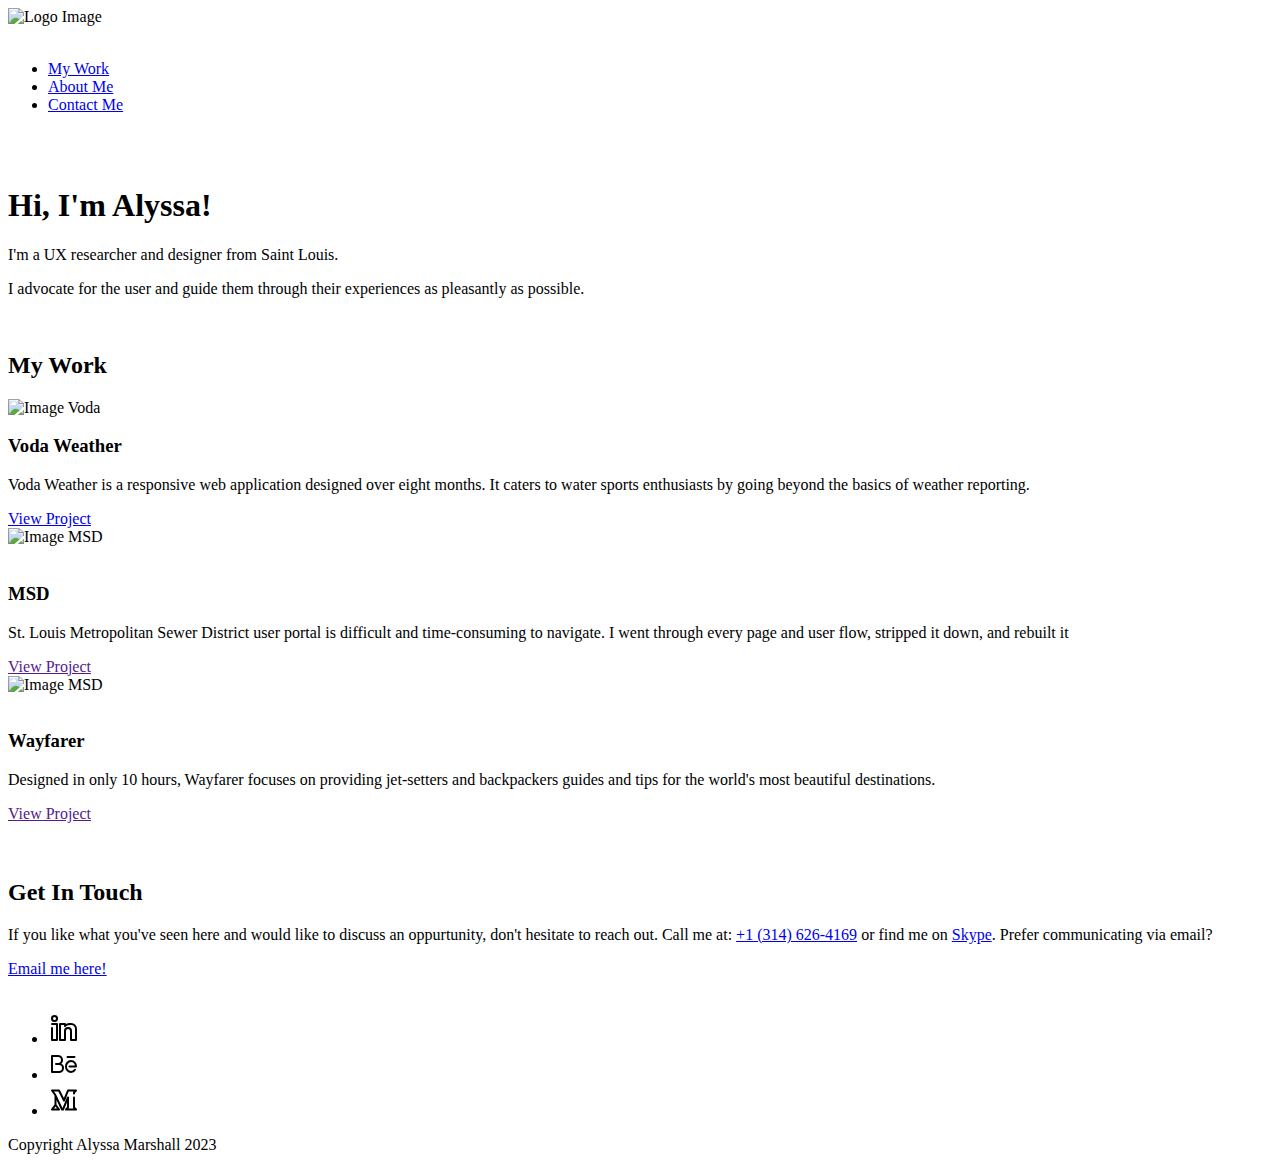
==== index.html @ a120c4a7 "Add a link to voda.html page" ====
<!DOCTYPE html>
<html lang="en" dir="ltr">
    <head>
        <meta charset="utf-8" />
        <link rel="icon" type="image/png" href="img/favicon-32x32.png" sizes="32x32" />
        <link rel="icon" type="image/png" href="img/favicon-16x16.png" sizes="16x16" />
        <title>Alyssa Marshall - UX Designer</title>
    </head>
    <body>
        <header>
            <div>
                <style>
                    .logo {
                        max-width: 15%;
                    }
                </style>
                <img src="img/portfolio-logo-image-only.png" class="logo" alt="Logo Image" />
            </div>
            <br />
            <div>
                <nav>
                    <ul>
                        <li><a href="index.html">My Work</a></li>
                        <li><a href="about.html">About Me</a></li>
                        <li><a href="#contact">Contact Me</a></li>
                    </ul>
                </nav>
            </div>
        </header>
        <br />
        <br />
        <div>
            <div>
                <h1>Hi, I'm Alyssa!</h1>
                <span>
                    I'm a UX researcher and designer from Saint Louis.
                </span>
                <p>
                    I advocate for the user and guide them through their experiences as pleasantly as possible.
                </p>
            </div>
        </div>
        <br />
        <div>
            <div>
                <h2>My Work</h2>
                <div>
                    <div>
                        <style>
                            .voda {
                                width: 400px;
                                height: auto;
                            }
                        </style>
                        <picture>
                            <source srcset="/Users/alyssamarshall/Documents/Portfolio Site/img/voda" />
                            <img src="img/voda/thumbnail-voda.png" class="voda" alt="Image Voda" />
                        </picture>
                    </div>
                    <div>
                        <h3>Voda Weather</h3>
                        <p>
                            Voda Weather is a responsive web application designed over eight months. It caters to water sports enthusiasts by going beyond the basics of weather reporting.
                        </p>
                        <a href="voda.html">View Project</a>
                    </div>
                </div>
                <div>
                    <div>
                        <style>
                            .msd {
                                width: 400px;
                                height: auto;
                            }
                        </style>
                        <picture>
                            <source srcset="/Users/alyssamarshall/Documents/Portfolio Site/img/msd" />
                            <img src="img/msd/thumbnail-msd.png" class="msd" alt="Image MSD" />
                        </picture>
                    </div>
                    <br />
                    <div>
                        <h3>MSD</h3>
                        <p>
                            St. Louis Metropolitan Sewer District user portal is difficult and time-consuming to navigate. I went through every page and user flow, stripped it down, and rebuilt it
                        </p>
                        <a href="">View Project</a>
                    </div>
                </div>
                <div>
                    <div>
                        <style>
                            .wayfarer {
                                width: 400px;
                                height: auto;
                            }
                        </style>
                        <picture>
                            <source srcset="/Users/alyssamarshall/Documents/Portfolio Site/img/wayfarer" />
                            <img src="img/wayfarer/thumbnail-wayfarer.png" class="wayfarer" alt="Image MSD" />
                        </picture>
                    </div>
                    <br />
                    <div>
                        <h3>Wayfarer</h3>
                        <p>
                            Designed in only 10 hours, Wayfarer focuses on providing jet-setters and backpackers guides and tips for the world's most beautiful destinations.
                        </p>
                        <a href="">View Project</a>
                    </div>
                </div>
            </div>
        </div>
        <br />
        <br />
        <footer id="contact">
            <div>
                <h2>Get In Touch</h2>
                <p>
                    If you like what you've seen here and would like to discuss an oppurtunity, don't hesitate to reach out. Call me at: <a href="tel:+13146264169">+1 (314) 626-4169</a> or find me on
                    <a href="skype:.cid.196410639f7268df">Skype</a>. Prefer communicating via email?
                </p>
                <div>
                    <a href="mailto:alyssa.mars@proton.me">Email me here!</a>
                </div>
                <br />
                <div>
                    <style>
                        .social {
                            width: 32px;
                            height: 32px;
                        }
                    </style>
                    <ul>
                        <li>
                            <a href="https://www.linkedin.com/in/alyssamars/" target="_blank">
                                <svg viewBox="0 0 32 32" xmlns="http://www.w3.org/2000/svg" class="social">
                                    <title />
                                    <g data-name="in linkedin portfolio social media" id="in_linkedin_portfolio_social_media">
                                        <path d="M6.5,3A3.5,3.5,0,1,0,10,6.5,3.5,3.5,0,0,0,6.5,3Zm0,5A1.5,1.5,0,1,1,8,6.5,1.5,1.5,0,0,1,6.5,8Z" />
                                        <path d="M9,11H4a1,1,0,0,0,0,2H8V27H5V16a1,1,0,0,0-2,0V28a1,1,0,0,0,1,1H9a1,1,0,0,0,1-1V12A1,1,0,0,0,9,11Z" />
                                        <path
                                            d="M27.34,12.68A5.94,5.94,0,0,0,23,11H22a7.84,7.84,0,0,0-4,.89A1,1,0,0,0,17,11H12a1,1,0,0,0-1,1V28a1,1,0,0,0,1,1h5a1,1,0,0,0,1-1V19a2,2,0,0,1,4,0v9a1,1,0,0,0,1,1h5a1,1,0,0,0,1-1V17A5.9,5.9,0,0,0,27.34,12.68ZM27,27H24V19a4,4,0,0,0-8,0v8H13V13h3v1a1,1,0,0,0,.62.92,1,1,0,0,0,1.09-.21c.95-1,1.7-1.71,4.29-1.71h1a4,4,0,0,1,2.92,1.09A4,4,0,0,1,27,17Z"
                                        />
                                    </g>
                                </svg>
                            </a>
                        </li>
                        <li>
                            <a href="https://www.behance.net/alyssamarshall2" target="_blank">
                                <svg viewBox="0 0 32 32" xmlns="http://www.w3.org/2000/svg" class="social">
                                    <title />
                                    <g data-name="behance network media social be" id="behance_network_media_social_be">
                                        <path d="M13.43,15.63A5,5,0,0,0,10,7H4A1,1,0,0,0,3,8V24a1,1,0,0,0,1,1h7a5,5,0,0,0,2.43-9.37ZM11,23H5V9h5a3,3,0,0,1,0,6H8a1,1,0,0,0,0,2h3a3,3,0,0,1,0,6Z" />
                                        <path
                                            d="M23,12a6.27,6.27,0,0,0-6,6.5A6.27,6.27,0,0,0,23,25a5.9,5.9,0,0,0,4.83-2.64,1,1,0,0,0-1.66-1.12A3.83,3.83,0,0,1,23,23a4.27,4.27,0,0,1-4-4.5A4.27,4.27,0,0,1,23,14a4.14,4.14,0,0,1,3.9,3.5H21.49a1,1,0,1,0,0,2H28a1,1,0,0,0,1-1A6.27,6.27,0,0,0,23,12Z"
                                        />
                                        <path d="M19.5,10h7a1,1,0,0,0,0-2h-7a1,1,0,0,0,0,2Z" />
                                    </g>
                                </svg>
                            </a>
                        </li>
                        <li>
                            <a href="https://medium.com/@maroonhearts" target="_blank">
                                <svg viewBox="0 0 32 32" xmlns="http://www.w3.org/2000/svg" class="social">
                                    <title />
                                    <g data-name="medium news article m" id="medium_news_article_m">
                                        <path
                                            d="M27,23.09V13.5a1,1,0,0,0-2,0v10a1,1,0,0,0,.29.71l.3.29H20.41l.3-.29A1,1,0,0,0,21,23.5v-10a1,1,0,0,0-1.92-.38l-4.6,11L7.91,10.08A1.08,1.08,0,0,0,7.8,9.9L6,7.5h4.38L15.11,17a1,1,0,0,0,.93.55,1,1,0,0,0,.89-.63L20.68,7.5h4.91l-.3.29A1,1,0,0,0,25,8.5v1a1,1,0,0,0,2,0V8.91l1.71-1.7a1,1,0,0,0,.21-1.09A1,1,0,0,0,28,5.5H20a1,1,0,0,0-.93.63L15.9,14.06l-4-8A1,1,0,0,0,11,5.5H4a1,1,0,0,0-.89.55,1,1,0,0,0,.09,1L6.14,11l.36.77V20.5L3.2,24.9A1,1,0,0,0,3.11,26,1,1,0,0,0,4,26.5h7a1,1,0,0,0,.89-.55,1,1,0,0,0-.09-1.05L8.5,20.5V16.08l4.59,9.84a1,1,0,0,0,.91.58h1a1,1,0,0,0,.92-.62L19,18.5v4.59l-1.71,1.7a1,1,0,0,0-.21,1.09,1,1,0,0,0,.92.62H28a1,1,0,0,0,.92-.62,1,1,0,0,0-.21-1.09ZM6,24.5l1.5-2,1.5,2Z"
                                        />
                                    </g>
                                </svg>
                            </a>
                        </li>
                    </ul>
                </div>
                <p>
                    Copyright Alyssa Marshall 2023
                </p>
            </div>
        </footer>
    </body>
</html>
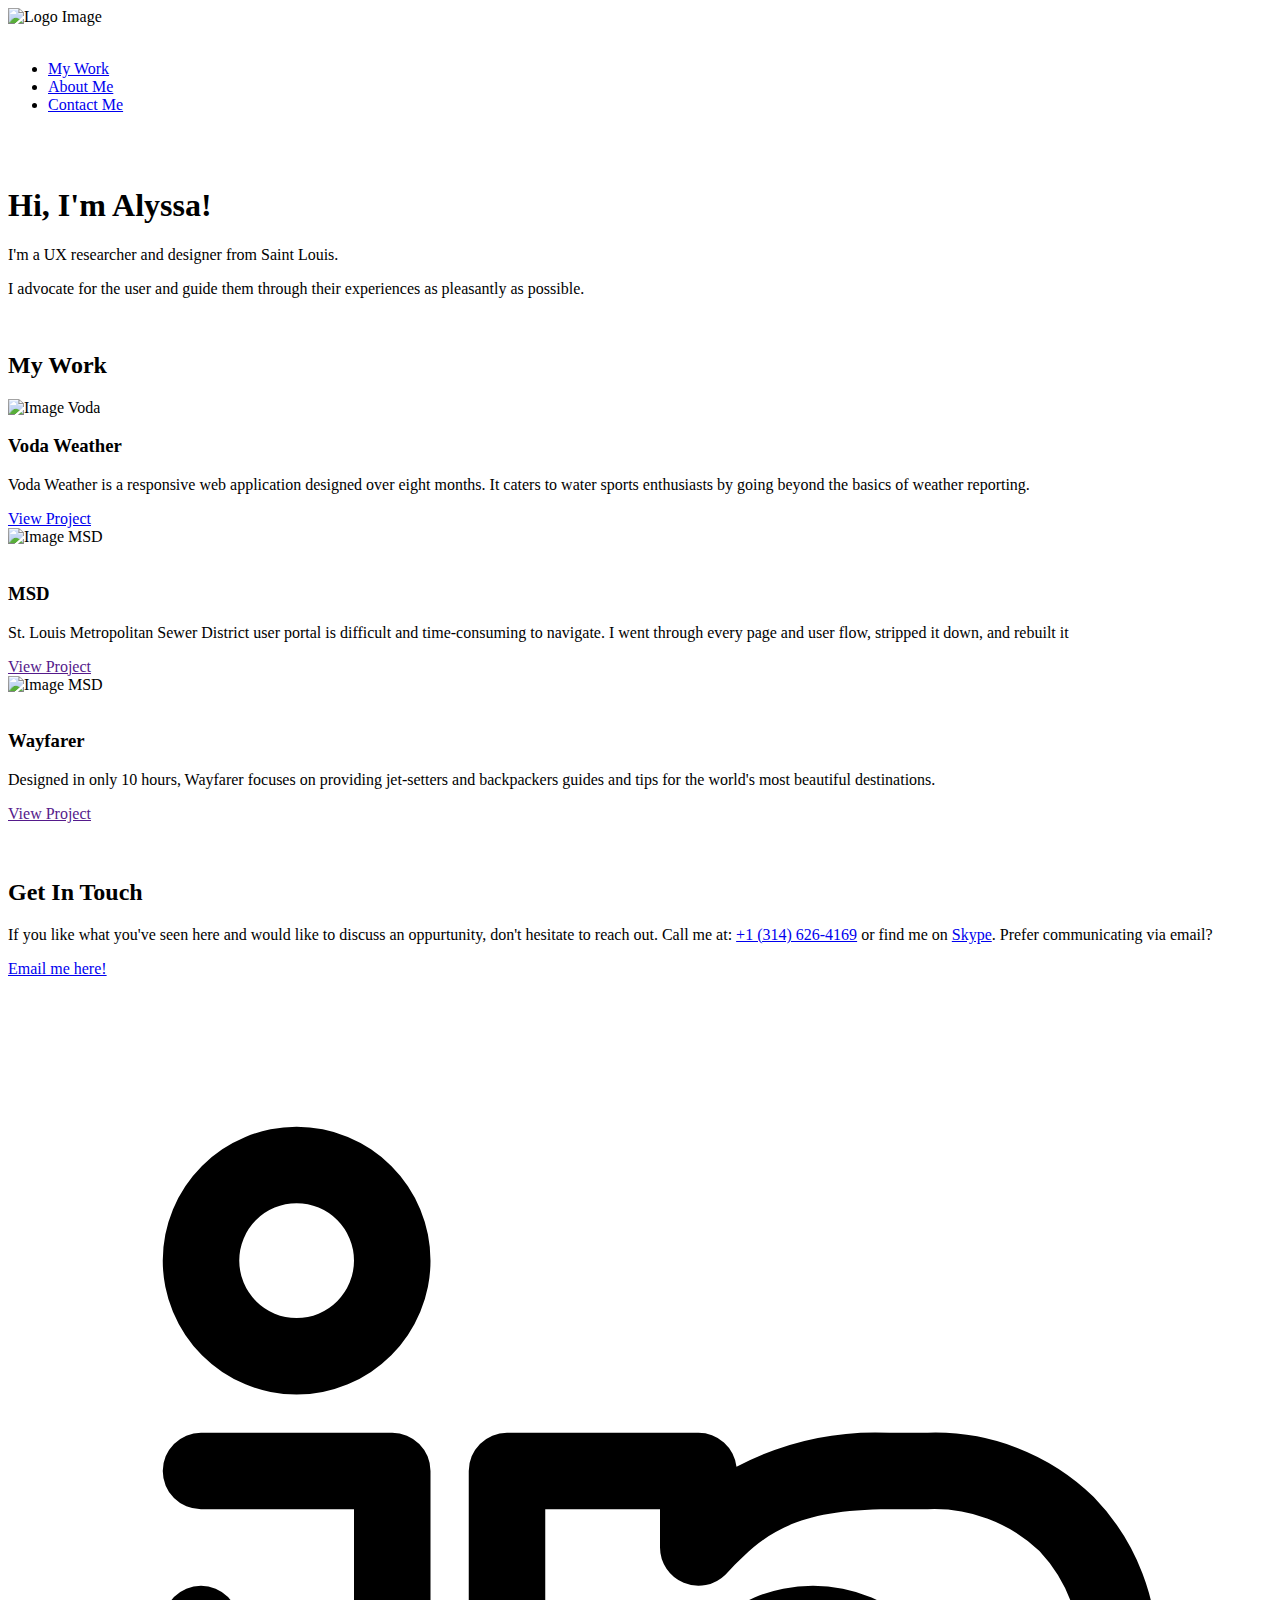
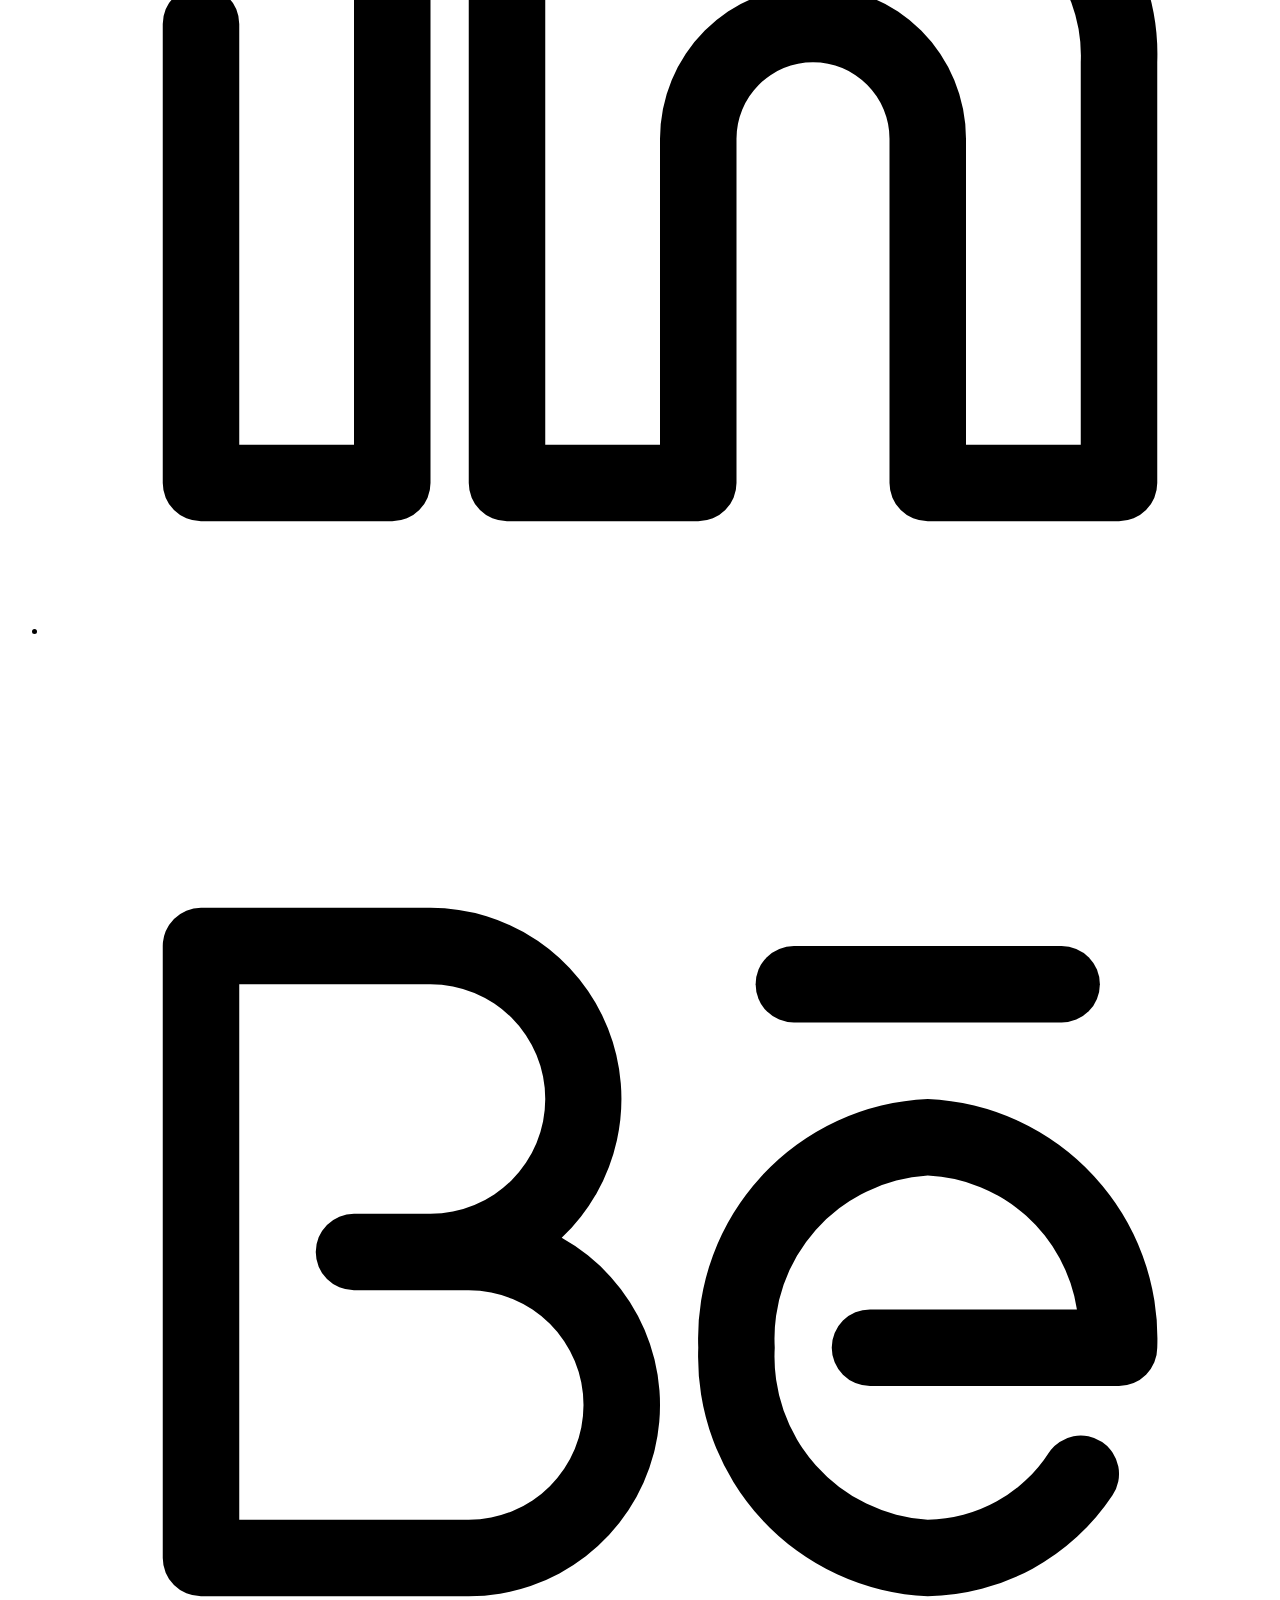
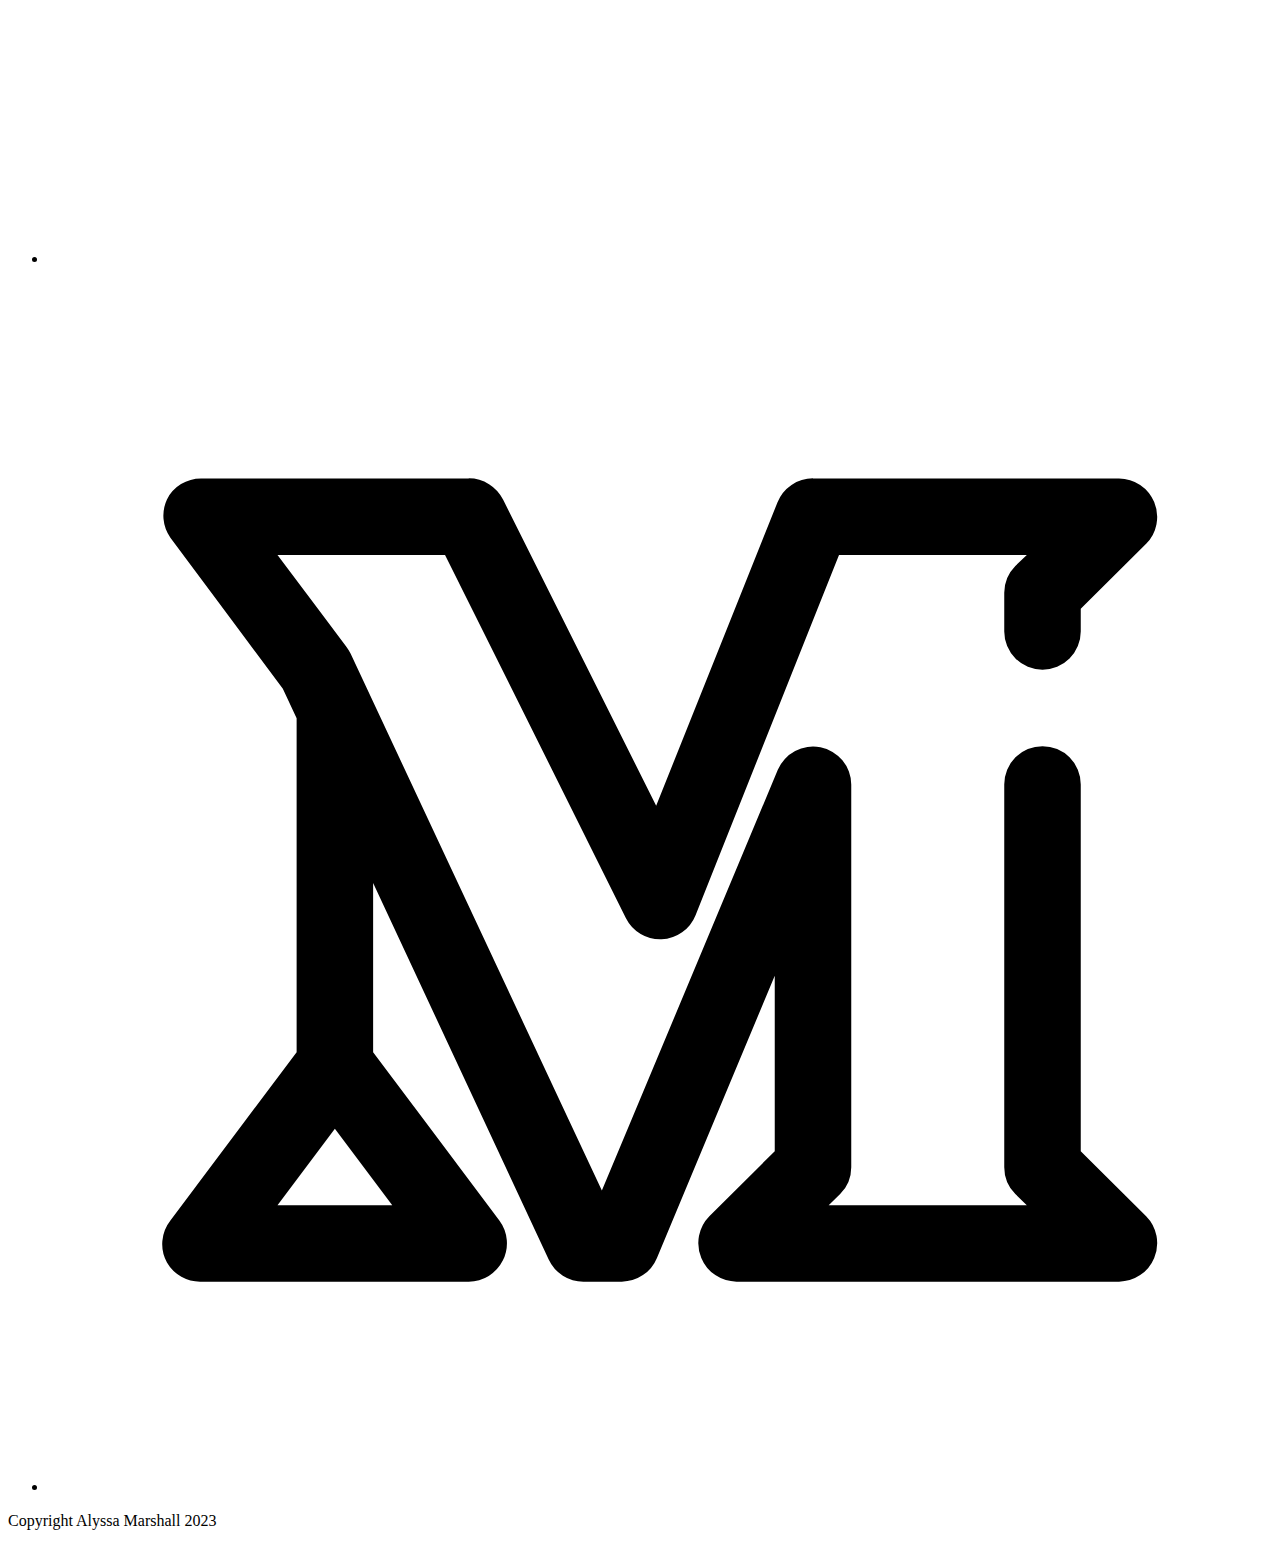
==== commit 42533f50: "applied the social class to footer SVGs" ====
--- a/index.html
+++ b/index.html
@@ -1,7 +1,13 @@
 <!DOCTYPE html>
 <html lang="en" dir="ltr">
     <head>
-        <meta charset="utf-8" />
+        <meta charset="utf-8"/>
+        <meta name="viewport" content="width=device-width, initial-scale=1">
+        <link rel="stylesheet" href="https://cdnjs.cloudflare.com/ajax/libs/normalize/8.0.1/normalize.min.css" integrity="sha512-NhSC1YmyruXifcj/KFRWoC561YpHpc5Jtzgvbuzx5VozKpWvQ+4nXhPdFgmx8xqexRcpAglTj9sIBWINXa8x5w==" crossorigin="anonymous" referrerpolicy="no-referrer" />
+        <link rel="stylesheet" type="text/css" href="css/style.css">
+        <link rel="preconnect" href="https://fonts.googleapis.com">
+        <link rel="preconnect" href="https://fonts.gstatic.com" crossorigin>
+        <link href="https://fonts.googleapis.com/css2?family=Montserrat:wght@300;400&family=Nunito:wght@200;300;400&display=swap" rel="stylesheet">
         <link rel="icon" type="image/png" href="img/favicon-32x32.png" sizes="32x32" />
         <link rel="icon" type="image/png" href="img/favicon-16x16.png" sizes="16x16" />
         <title>Alyssa Marshall - UX Designer</title>
@@ -9,18 +15,13 @@
     <body>
         <header>
             <div>
-                <style>
-                    .logo {
-                        max-width: 15%;
-                    }
-                </style>
-                <img src="img/portfolio-logo-image-only.png" class="logo" alt="Logo Image" />
+                <img src="img/portfolio-logo-image-only.png" alt="Logo Image" />
             </div>
             <br />
             <div>
                 <nav>
-                    <ul>
-                        <li><a href="index.html">My Work</a></li>
+                    <ul id="mainMenu">
+                        <li><a href="#My Work">My Work</a></li>
                         <li><a href="about.html">About Me</a></li>
                         <li><a href="#contact">Contact Me</a></li>
                     </ul>
@@ -43,18 +44,12 @@
         <br />
         <div>
             <div>
-                <h2>My Work</h2>
+                <h2 id="My Work">My Work</h2>
                 <div>
                     <div>
-                        <style>
-                            .voda {
-                                width: 400px;
-                                height: auto;
-                            }
-                        </style>
                         <picture>
-                            <source srcset="/Users/alyssamarshall/Documents/Portfolio Site/img/voda" />
-                            <img src="img/voda/thumbnail-voda.png" class="voda" alt="Image Voda" />
+                            <source srcset="Portfolio Site/img/voda" />
+                            <img src="img/voda/thumbnail-voda.png" alt="Image Voda" />
                         </picture>
                     </div>
                     <div>
@@ -62,20 +57,14 @@
                         <p>
                             Voda Weather is a responsive web application designed over eight months. It caters to water sports enthusiasts by going beyond the basics of weather reporting.
                         </p>
-                        <a href="voda.html">View Project</a>
+                        <a href="voda.html" class="button">View Project</a>
                     </div>
                 </div>
                 <div>
                     <div>
-                        <style>
-                            .msd {
-                                width: 400px;
-                                height: auto;
-                            }
-                        </style>
                         <picture>
-                            <source srcset="/Users/alyssamarshall/Documents/Portfolio Site/img/msd" />
-                            <img src="img/msd/thumbnail-msd.png" class="msd" alt="Image MSD" />
+                            <source srcset="Portfolia Site/img/msd" />
+                            <img src="img/msd/thumbnail-msd.png" alt="Image MSD" />
                         </picture>
                     </div>
                     <br />
@@ -84,20 +73,14 @@
                         <p>
                             St. Louis Metropolitan Sewer District user portal is difficult and time-consuming to navigate. I went through every page and user flow, stripped it down, and rebuilt it
                         </p>
-                        <a href="">View Project</a>
+                        <a href="" class="button">View Project</a>
                     </div>
                 </div>
                 <div>
                     <div>
-                        <style>
-                            .wayfarer {
-                                width: 400px;
-                                height: auto;
-                            }
-                        </style>
                         <picture>
-                            <source srcset="/Users/alyssamarshall/Documents/Portfolio Site/img/wayfarer" />
-                            <img src="img/wayfarer/thumbnail-wayfarer.png" class="wayfarer" alt="Image MSD" />
+                            <source srcset="Portfolio Site/img/wayfarer" />
+                            <img src="img/wayfarer/thumbnail-wayfarer.png" alt="Image MSD" />
                         </picture>
                     </div>
                     <br />
@@ -106,7 +89,7 @@
                         <p>
                             Designed in only 10 hours, Wayfarer focuses on providing jet-setters and backpackers guides and tips for the world's most beautiful destinations.
                         </p>
-                        <a href="">View Project</a>
+                        <a href="" class="button">View Project</a>
                     </div>
                 </div>
             </div>
@@ -121,20 +104,15 @@
                     <a href="skype:.cid.196410639f7268df">Skype</a>. Prefer communicating via email?
                 </p>
                 <div>
-                    <a href="mailto:alyssa.mars@proton.me">Email me here!</a>
+                    <a href="mailto:alyssa.mars@proton.me" class="button contact">Email me here!</a>
                 </div>
                 <br />
                 <div>
-                    <style>
-                        .social {
-                            width: 32px;
-                            height: 32px;
-                        }
-                    </style>
                     <ul>
                         <li>
+                            <div class="social">
                             <a href="https://www.linkedin.com/in/alyssamars/" target="_blank">
-                                <svg viewBox="0 0 32 32" xmlns="http://www.w3.org/2000/svg" class="social">
+                                <svg viewBox="0 0 32 32" xmlns="http://www.w3.org/2000/svg">
                                     <title />
                                     <g data-name="in linkedin portfolio social media" id="in_linkedin_portfolio_social_media">
                                         <path d="M6.5,3A3.5,3.5,0,1,0,10,6.5,3.5,3.5,0,0,0,6.5,3Zm0,5A1.5,1.5,0,1,1,8,6.5,1.5,1.5,0,0,1,6.5,8Z" />
@@ -145,10 +123,12 @@
                                     </g>
                                 </svg>
                             </a>
+                            </div>
                         </li>
                         <li>
+                            <div class="social">
                             <a href="https://www.behance.net/alyssamarshall2" target="_blank">
-                                <svg viewBox="0 0 32 32" xmlns="http://www.w3.org/2000/svg" class="social">
+                                <svg viewBox="0 0 32 32" xmlns="http://www.w3.org/2000/svg">
                                     <title />
                                     <g data-name="behance network media social be" id="behance_network_media_social_be">
                                         <path d="M13.43,15.63A5,5,0,0,0,10,7H4A1,1,0,0,0,3,8V24a1,1,0,0,0,1,1h7a5,5,0,0,0,2.43-9.37ZM11,23H5V9h5a3,3,0,0,1,0,6H8a1,1,0,0,0,0,2h3a3,3,0,0,1,0,6Z" />
@@ -159,10 +139,12 @@
                                     </g>
                                 </svg>
                             </a>
+                            </div>
                         </li>
                         <li>
+                            <div class="social">
                             <a href="https://medium.com/@maroonhearts" target="_blank">
-                                <svg viewBox="0 0 32 32" xmlns="http://www.w3.org/2000/svg" class="social">
+                                <svg viewBox="0 0 32 32" xmlns="http://www.w3.org/2000/svg">
                                     <title />
                                     <g data-name="medium news article m" id="medium_news_article_m">
                                         <path
@@ -171,6 +153,7 @@
                                     </g>
                                 </svg>
                             </a>
+                            </div>
                         </li>
                     </ul>
                 </div>
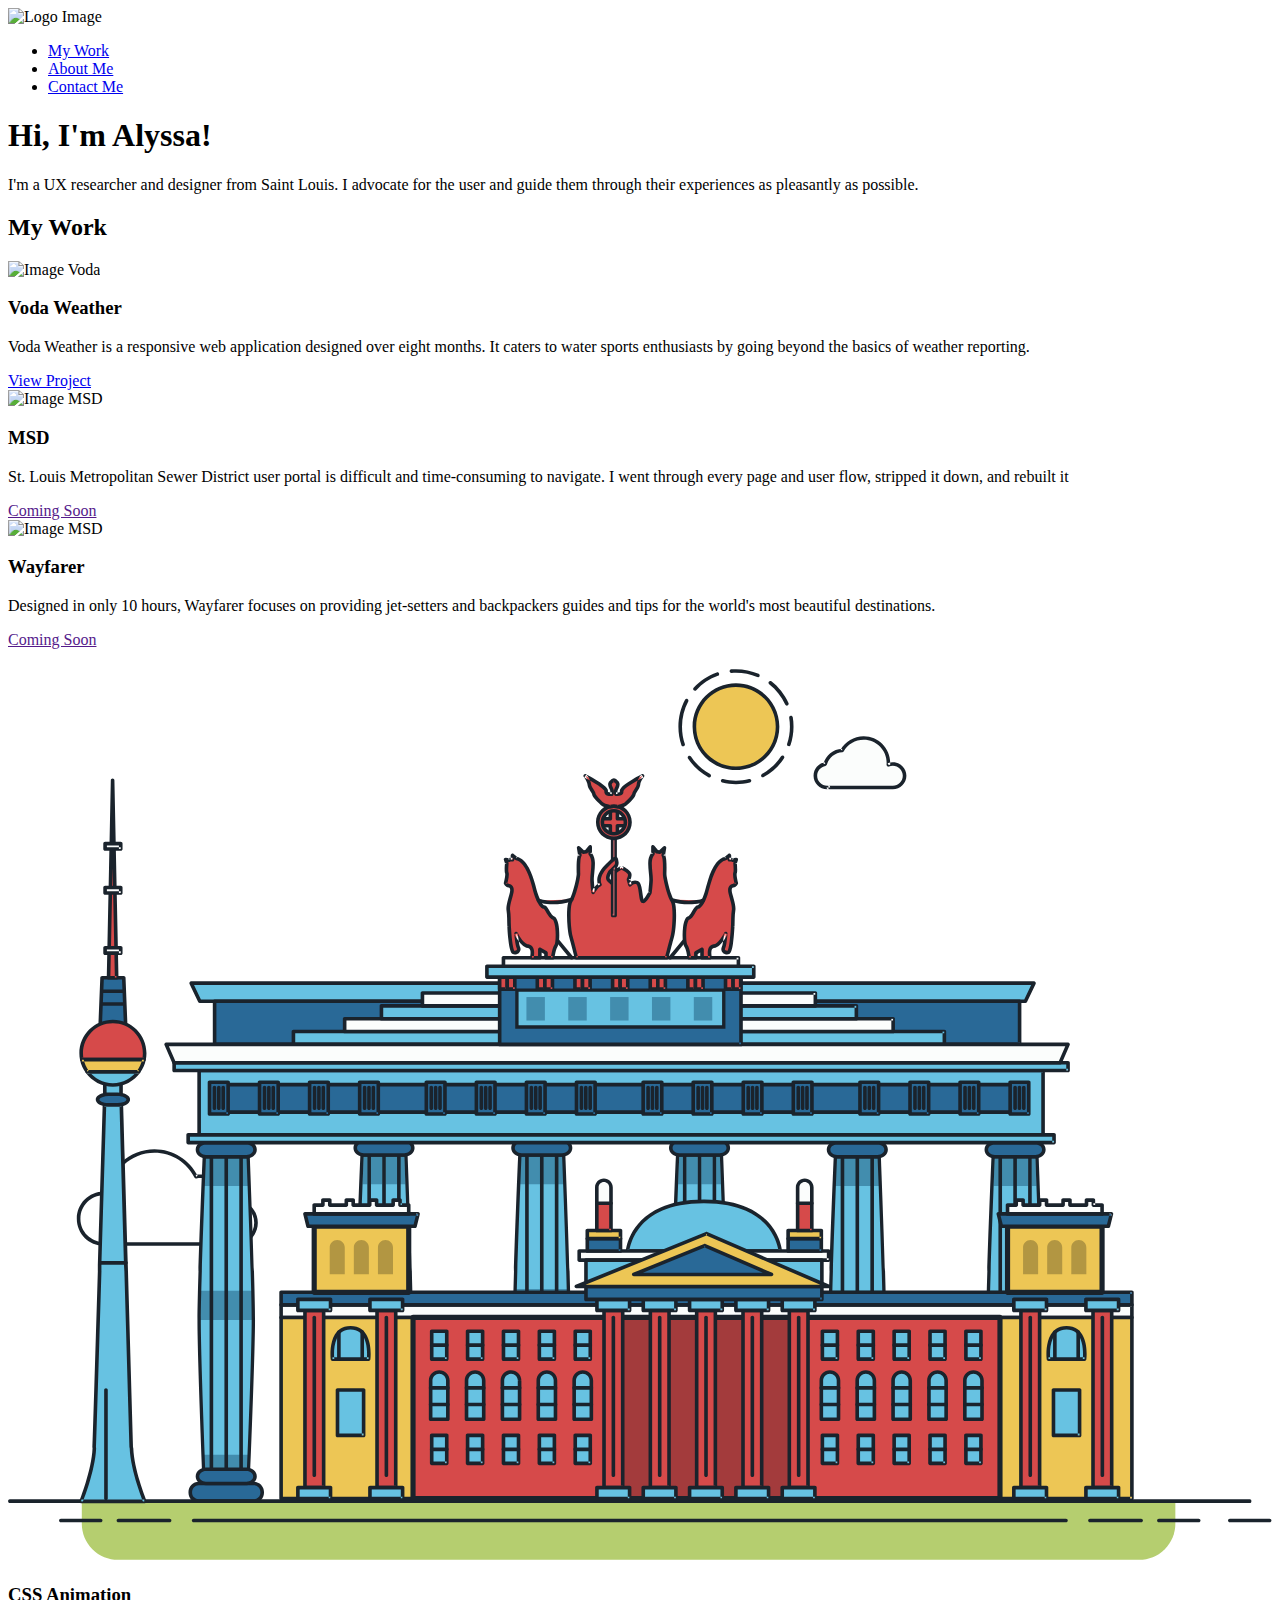
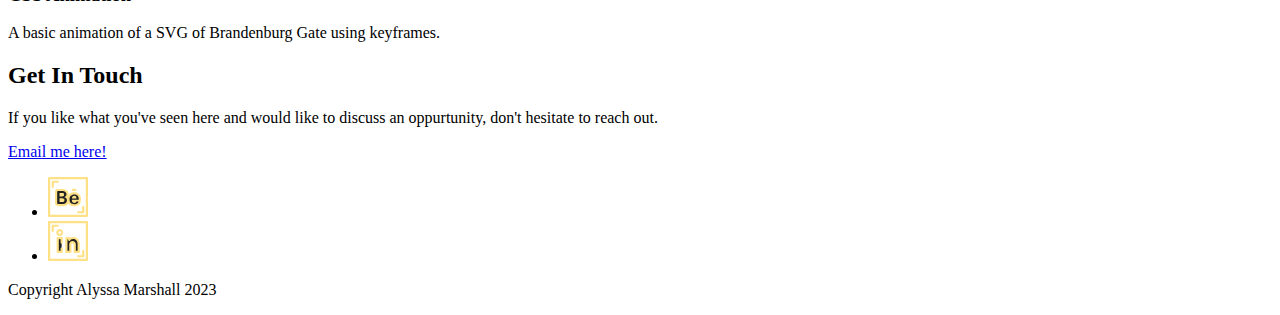
==== commit a3af8588: "Content & styling changes." ====
--- a/index.html
+++ b/index.html
@@ -1,26 +1,31 @@
 <!DOCTYPE html>
 <html lang="en" dir="ltr">
     <head>
-        <meta charset="utf-8"/>
-        <meta name="viewport" content="width=device-width, initial-scale=1">
-        <link rel="stylesheet" href="https://cdnjs.cloudflare.com/ajax/libs/normalize/8.0.1/normalize.min.css" integrity="sha512-NhSC1YmyruXifcj/KFRWoC561YpHpc5Jtzgvbuzx5VozKpWvQ+4nXhPdFgmx8xqexRcpAglTj9sIBWINXa8x5w==" crossorigin="anonymous" referrerpolicy="no-referrer" />
-        <link rel="stylesheet" type="text/css" href="css/style.css">
-        <link rel="preconnect" href="https://fonts.googleapis.com">
-        <link rel="preconnect" href="https://fonts.gstatic.com" crossorigin>
-        <link href="https://fonts.googleapis.com/css2?family=Montserrat:wght@300;400&family=Nunito:wght@200;300;400&display=swap" rel="stylesheet">
+        <meta charset="utf-8" />
+        <meta name="viewport" content="width=device-width, initial-scale=1" />
+        <link
+            rel="stylesheet"
+            href="https://cdnjs.cloudflare.com/ajax/libs/normalize/8.0.1/normalize.min.css"
+            integrity="sha512-NhSC1YmyruXifcj/KFRWoC561YpHpc5Jtzgvbuzx5VozKpWvQ+4nXhPdFgmx8xqexRcpAglTj9sIBWINXa8x5w=="
+            crossorigin="anonymous"
+            referrerpolicy="no-referrer"
+        />
+        <link rel="stylesheet" type="text/css" href="css/style.css" />
+        <link rel="preconnect" href="https://fonts.googleapis.com" />
+        <link rel="preconnect" href="https://fonts.gstatic.com" crossorigin />
+        <link href="https://fonts.googleapis.com/css2?family=Montserrat:wght@300;400&family=Quicksand:wght@200;300;400&display=swap" rel="stylesheet" />
         <link rel="icon" type="image/png" href="img/favicon-32x32.png" sizes="32x32" />
         <link rel="icon" type="image/png" href="img/favicon-16x16.png" sizes="16x16" />
-        <title>Alyssa Marshall - UX Designer</title>
+        <title>AM UX Design</title>
     </head>
     <body>
         <header>
-            <div>
-                <img src="img/portfolio-logo-image-only.png" alt="Logo Image" />
+            <div id="container">
+                <img src="img/portfolio-logo-image-only.png" class="logo" alt="Logo Image" />
             </div>
-            <br />
             <div>
                 <nav>
-                    <ul id="mainMenu">
+                    <ul id="nav">
                         <li><a href="#My Work">My Work</a></li>
                         <li><a href="about.html">About Me</a></li>
                         <li><a href="#contact">Contact Me</a></li>
@@ -28,131 +33,790 @@
                 </nav>
             </div>
         </header>
-        <br />
-        <br />
-        <div>
-            <div>
-                <h1>Hi, I'm Alyssa!</h1>
-                <span>
-                    I'm a UX researcher and designer from Saint Louis.
-                </span>
-                <p>
-                    I advocate for the user and guide them through their experiences as pleasantly as possible.
-                </p>
+        <main>
+            <div id="hero">
+                <div class="container">
+                    <span id="span">
+                    <h1>Hi, I'm Alyssa!</h1>
+                    </span>
+                    <p class="center">
+                        I'm a UX researcher and designer from Saint Louis.
+                        I advocate for the user and guide them through their experiences as pleasantly as possible.
+                    </p>
+                </div>
             </div>
-        </div>
-        <br />
-        <div>
-            <div>
-                <h2 id="My Work">My Work</h2>
-                <div>
-                    <div>
-                        <picture>
-                            <source srcset="Portfolio Site/img/voda" />
-                            <img src="img/voda/thumbnail-voda.png" alt="Image Voda" />
-                        </picture>
+            <div id="work">
+                <div class="container">
+                    <h2 id="My Work">My Work</h2>
+                    <div class="row">
+                        <div class="col-md-6 col-lg-7">
+                            <picture>
+                                <source srcset="Portfolio Site/img/voda" />
+                                <img src="img/voda/thumbnail-voda.png" alt="Image Voda" />
+                            </picture>
+                        </div>
+                        <div class="col-md-6 col-lg-5">
+                            <h3>Voda Weather</h3>
+                            <p>
+                                Voda Weather is a responsive web application designed over eight months. It caters to water sports enthusiasts by going beyond the basics of weather reporting.
+                            </p>
+                            <a href="voda.html" class="button index">View Project</a>
+                        </div>
                     </div>
-                    <div>
-                        <h3>Voda Weather</h3>
-                        <p>
-                            Voda Weather is a responsive web application designed over eight months. It caters to water sports enthusiasts by going beyond the basics of weather reporting.
-                        </p>
-                        <a href="voda.html" class="button">View Project</a>
+                    <div class="row">
+                        <div class="col-md-6 col-lg-7">
+                            <picture>
+                                <source srcset="Portfolia Site/img/msd" />
+                                <img src="img/msd/thumbnail-msd.png" id="msdfloat" alt="Image MSD" />
+                            </picture>
+                        </div>
+                        <div class="col-md-6 col-lg-5">
+                            <h3>MSD</h3>
+                            <p>
+                                St. Louis Metropolitan Sewer District user portal is difficult and time-consuming to navigate. I went through every page and user flow, stripped it down, and rebuilt it
+                            </p>
+                            <a href="" class="button index">Coming Soon</a>
+                        </div>
                     </div>
-                </div>
-                <div>
-                    <div>
-                        <picture>
-                            <source srcset="Portfolia Site/img/msd" />
-                            <img src="img/msd/thumbnail-msd.png" alt="Image MSD" />
-                        </picture>
+                    <div class="row">
+                        <div class="col-md-6 col-lg-7">
+                            <picture>
+                                <source srcset="Portfolio Site/img/wayfarer" />
+                                <img src="img/wayfarer/thumbnail-wayfarer.png" id="wayfarerfloat" alt="Image MSD" />
+                            </picture>
+                        </div>
+                        <div class="col-md-6 col-lg-5">
+                            <h3>Wayfarer</h3>
+                            <p>
+                                Designed in only 10 hours, Wayfarer focuses on providing jet-setters and backpackers guides and tips for the world's most beautiful destinations.
+                            </p>
+                            <a href="" class="button index">Coming Soon</a>
+                        </div>
                     </div>
-                    <br />
-                    <div>
-                        <h3>MSD</h3>
-                        <p>
-                            St. Louis Metropolitan Sewer District user portal is difficult and time-consuming to navigate. I went through every page and user flow, stripped it down, and rebuilt it
-                        </p>
-                        <a href="" class="button">View Project</a>
-                    </div>
-                </div>
-                <div>
-                    <div>
-                        <picture>
-                            <source srcset="Portfolio Site/img/wayfarer" />
-                            <img src="img/wayfarer/thumbnail-wayfarer.png" alt="Image MSD" />
-                        </picture>
-                    </div>
-                    <br />
-                    <div>
-                        <h3>Wayfarer</h3>
-                        <p>
-                            Designed in only 10 hours, Wayfarer focuses on providing jet-setters and backpackers guides and tips for the world's most beautiful destinations.
-                        </p>
-                        <a href="" class="button">View Project</a>
+                    <div class="row">
+                        <div class="col-md-6 col-lg-7">
+                            <svg id="about-picture" xmlns="http://www.w3.org/2000/svg" class="berlin-illustration" height="auto" viewBox="0 0 700 505" xmlns:xlink="http://www.w3.org/1999/xlink">
+                                <defs>
+                                    <polygon id="a" points=".06 231.917 .06 .929 688.717 .929 688.717 231.917"></polygon>
+                                </defs>
+                                <g fill="none" fill-rule="evenodd">
+                                <g transform="translate(0 241)" class="cloud-front">
+                                <path fill="#1A232C" d="M87.602,29 L87.602,28 C87.326,28.001 87.103,28.024 86.927,28.033 L86.979,29.031 L87.947,28.78 C85.741,20.282 78.041,14.002 68.852,14 C67.858,14 66.904,14.096 65.98,14.231 L66.125,15.22 L67.019,14.772 C62.626,6.015 53.567,0.001 43.102,0 C29.041,0.002 17.524,10.848 16.443,24.632 L17.44,24.71 L17.606,23.724 C16.803,23.589 15.969,23.5 15.102,23.5 C6.817,23.501 0.102,30.215 0.102,38.5 C0.102,46.785 6.817,53.499 15.102,53.5 L87.602,53.5 C94.644,53.499 100.351,47.792 100.352,40.75 C100.351,33.708 94.644,28.001 87.602,28 L87.602,30 C90.573,30 93.254,31.202 95.203,33.149 C97.15,35.097 98.351,37.778 98.352,40.75 C98.351,43.722 97.15,46.403 95.203,48.351 C93.254,50.298 90.573,51.5 87.602,51.5 L15.102,51.5 C11.509,51.5 8.265,50.046 5.909,47.692 C3.555,45.337 2.102,42.093 2.102,38.5 C2.102,34.907 3.555,31.663 5.909,29.308 C8.265,26.954 11.509,25.5 15.102,25.5 C15.831,25.5 16.553,25.575 17.273,25.697 C17.551,25.743 17.832,25.672 18.055,25.499 C18.277,25.325 18.414,25.07 18.436,24.789 C19.436,12.04 30.094,1.998 43.102,2 C52.786,1.999 61.163,7.564 65.231,15.669 C65.425,16.055 65.842,16.272 66.27,16.21 C67.132,16.084 67.988,16 68.852,16 C77.108,15.998 84.027,21.647 86.011,29.283 C86.13,29.741 86.557,30.054 87.031,30.03 C87.27,30.017 87.457,29.999 87.602,30 L87.602,29" transform="translate(38 36)"></path>
+                                    </g>
+                                    <path fill="#B5CE6F" d="M646.484,484.382 C646.484,489.501 644.531,494.62 640.627,498.525 C636.722,502.43 631.603,504.382 626.484,504.382 L60.873,504.382 C55.754,504.382 50.636,502.43 46.731,498.525 C42.826,494.62 40.873,489.501 40.873,484.382 L40.873,471.917 L646.484,471.917 L646.484,484.382"></path>
+                                    <polyline fill="#67C2E2" points="334.824 185.029 101.449 185.029 106.209 195.08 563.438 195.08 568.2 185.029 334.824 185.029"></polyline>
+                                    <path fill="#1A232C" d="M334.824,185.029 L334.824,184.029 L101.449,184.029 C101.104,184.029 100.788,184.203 100.604,184.494 C100.42,184.785 100.398,185.146 100.545,185.457 L105.306,195.508 C105.471,195.856 105.824,196.079 106.209,196.079 L563.438,196.079 C563.824,196.079 564.177,195.856 564.342,195.508 L569.104,185.457 C569.251,185.146 569.229,184.785 569.045,184.494 C568.861,184.203 568.544,184.029 568.2,184.029 L334.824,184.029 L334.824,186.029 L566.62,186.029 L562.806,194.08 L106.842,194.08 L103.029,186.029 L334.824,186.029 L334.824,185.029"></path>
+                                    <polygon fill="#296997" points="114.416 218.974 560.222 218.974 560.222 195.08 114.416 195.08"></polygon>
+                                    <path fill="#1A232C" d="M560.222,218.974 L560.222,217.974 L115.416,217.974 L115.416,196.079 L559.222,196.079 L559.222,218.974 L560.222,218.974 L560.222,217.974 L560.222,218.974 L561.222,218.974 L561.222,195.08 C561.222,194.816 561.115,194.559 560.929,194.372 C560.742,194.186 560.485,194.08 560.222,194.08 L114.416,194.08 C114.152,194.08 113.895,194.186 113.708,194.372 C113.522,194.559 113.416,194.816 113.416,195.08 L113.416,218.974 C113.416,219.237 113.522,219.495 113.708,219.681 C113.895,219.867 114.152,219.974 114.416,219.974 L560.222,219.974 C560.485,219.974 560.742,219.867 560.929,219.681 C561.115,219.495 561.222,219.237 561.222,218.974 L560.222,218.974"></path>
+                                    <polygon fill="#67C2E2" points="105.85 269.08 573.225 269.08 573.225 233.398 105.85 233.398"></polygon>
+                                    <path fill="#1A232C" d="M573.225,233.398 L573.225,232.398 L105.85,232.398 C105.587,232.398 105.329,232.505 105.143,232.691 C104.957,232.877 104.85,233.134 104.85,233.398 L104.85,269.08 C104.85,269.344 104.957,269.601 105.143,269.788 C105.329,269.974 105.587,270.08 105.85,270.08 L573.225,270.08 C573.488,270.08 573.745,269.974 573.932,269.788 C574.118,269.601 574.225,269.344 574.225,269.08 L574.225,233.398 C574.225,233.134 574.118,232.877 573.932,232.691 C573.745,232.505 573.488,232.398 573.225,232.398 L573.225,233.398 L572.225,233.398 L572.225,268.08 L106.85,268.08 L106.85,234.398 L573.225,234.398 L573.225,233.398 L572.225,233.398 L573.225,233.398"></path>
+                                    <polygon fill="#296997" points="116.751 256.508 562.557 256.508 562.557 241.243 116.751 241.243"></polygon>
+                                    <path fill="#1A232C" d="M562.557,256.508 L562.557,255.508 L117.75,255.508 L117.75,242.243 L561.557,242.243 L561.557,256.508 L562.557,256.508 L562.557,255.508 L562.557,256.508 L563.557,256.508 L563.557,241.243 C563.557,240.979 563.45,240.722 563.264,240.535 C563.078,240.349 562.82,240.243 562.557,240.243 L116.75,240.243 C116.487,240.243 116.23,240.349 116.043,240.535 C115.857,240.722 115.751,240.979 115.751,241.243 L115.751,256.508 C115.751,256.771 115.857,257.029 116.043,257.215 C116.23,257.401 116.487,257.508 116.751,257.508 L562.557,257.508 C562.82,257.508 563.077,257.401 563.264,257.215 C563.45,257.029 563.557,256.771 563.557,256.508 L562.557,256.508"></path>
+                                    <polygon fill="#67C2E2" points="158.07 218.974 518.563 218.974 518.563 211.858 158.07 211.858"></polygon>
+                                    <path fill="#1A232C" d="M518.563,211.858 L518.563,210.858 L158.07,210.858 C157.807,210.858 157.549,210.964 157.363,211.151 C157.177,211.337 157.07,211.594 157.07,211.858 L157.07,218.974 C157.07,219.237 157.177,219.495 157.363,219.681 C157.549,219.867 157.807,219.974 158.07,219.974 L518.563,219.974 C518.826,219.974 519.083,219.867 519.27,219.681 C519.456,219.495 519.562,219.237 519.562,218.974 L519.562,211.858 C519.562,211.594 519.456,211.337 519.27,211.151 C519.083,210.964 518.826,210.858 518.563,210.858 L518.563,211.858 L517.563,211.858 L517.563,217.974 L159.07,217.974 L159.07,212.858 L518.563,212.858 L518.563,211.858 L517.563,211.858 L518.563,211.858"></path>
+                                    <polygon fill="#FBFDFC" points="186.438 211.858 490.194 211.858 490.194 204.741 186.438 204.741"></polygon>
+                                    <path fill="#1A232C" d="M490.194,204.741 L490.194,203.741 L186.438,203.741 C186.175,203.741 185.917,203.848 185.731,204.034 C185.545,204.221 185.438,204.478 185.438,204.741 L185.438,211.858 C185.438,212.121 185.545,212.379 185.731,212.565 C185.917,212.751 186.175,212.858 186.438,212.858 L490.194,212.858 C490.458,212.858 490.715,212.751 490.902,212.565 C491.088,212.379 491.194,212.121 491.194,211.858 L491.194,204.741 C491.194,204.478 491.088,204.221 490.902,204.034 C490.715,203.848 490.458,203.741 490.194,203.741 L490.194,204.741 L489.194,204.741 L489.194,210.858 L187.438,210.858 L187.438,205.741 L490.194,205.741 L490.194,204.741 L489.194,204.741 L490.194,204.741"></path>
+                                    <polygon fill="#67C2E2" points="206.805 204.741 469.828 204.741 469.828 197.624 206.805 197.624"></polygon>
+                                    <path fill="#1A232C" d="M469.828,197.624 L469.828,196.624 L206.805,196.624 C206.541,196.624 206.284,196.731 206.098,196.917 C205.911,197.103 205.805,197.361 205.805,197.624 L205.805,204.741 C205.805,205.005 205.911,205.262 206.098,205.449 C206.284,205.635 206.541,205.741 206.805,205.741 L469.828,205.741 C470.091,205.741 470.349,205.635 470.535,205.449 C470.722,205.262 470.828,205.005 470.828,204.741 L470.828,197.624 C470.828,197.361 470.722,197.103 470.535,196.917 C470.349,196.731 470.091,196.624 469.828,196.624 L469.828,197.624 L468.828,197.624 L468.828,203.741 L207.805,203.741 L207.805,198.624 L469.828,198.624 L469.828,197.624 L468.828,197.624 L469.828,197.624"></path>
+                                    <polygon fill="#FBFDFC" points="229.521 197.624 447.111 197.624 447.111 190.509 229.521 190.509"></polygon>
+                                    <path fill="#1A232C" d="M447.111,190.509 L447.111,189.509 L229.521,189.509 C229.258,189.509 229,189.616 228.814,189.802 C228.628,189.988 228.521,190.246 228.521,190.509 L228.521,197.624 C228.521,197.888 228.628,198.145 228.814,198.332 C229,198.518 229.258,198.624 229.521,198.624 L447.111,198.624 C447.375,198.624 447.632,198.518 447.818,198.332 C448.005,198.145 448.111,197.888 448.111,197.624 L448.111,190.509 C448.111,190.246 448.005,189.988 447.818,189.802 C447.632,189.616 447.375,189.509 447.111,189.509 L447.111,190.509 L446.111,190.509 L446.111,196.624 L230.521,196.624 L230.521,191.509 L447.111,191.509 L447.111,190.509 L446.111,190.509 L447.111,190.509"></path>
+                                    <path fill="#67C2E2" d="M135.607,355.447 C135.163,337.766 134.264,313.326 133.648,297.387 C133.274,287.721 133.004,281.18 133.004,281.18 L108.722,281.18 C108.722,281.18 108.452,287.721 108.079,297.387 C107.462,313.326 106.563,337.766 106.119,355.447 C105.953,362.059 105.85,367.732 105.85,371.653 L105.85,371.654 C105.85,386.117 107.243,424.332 108.089,446.189 C108.457,455.706 108.722,462.126 108.722,462.126 L133.004,462.126 C133.004,462.126 133.269,455.706 133.637,446.189 C134.482,424.332 135.876,386.117 135.876,371.654 L135.876,371.653 C135.876,367.732 135.773,362.059 135.607,355.447"></path>
+                                    <path fill="#428DAE" d="M133.648 297.387L108.079 297.387C108.452 287.721 108.722 281.18 108.722 281.18L133.004 281.18C133.004 281.18 133.274 287.721 133.648 297.387M135.876 371.654L105.85 371.654 105.85 371.653C105.85 367.732 105.953 362.059 106.119 355.447L135.607 355.447C135.773 362.059 135.876 367.732 135.876 371.653L135.876 371.654M133.004 462.126L108.722 462.126C108.722 462.126 108.457 455.706 108.089 446.189L133.637 446.189C133.269 455.706 133.004 462.126 133.004 462.126"></path>
+                                    <path fill="#1A232C" d="M109.612,461.199 L132.114,461.199 C132.447,453.007 134.949,390.886 134.949,371.653 C134.949,352.42 132.447,290.299 132.114,282.108 L109.612,282.108 C109.279,290.299 106.778,352.42 106.778,371.653 C106.778,390.886 109.279,453.007 109.612,461.199 Z M133.895,463.054 L107.832,463.054 L107.794,462.164 C107.766,461.466 104.922,392.193 104.922,371.653 C104.922,351.114 107.766,281.839 107.794,281.142 L107.832,280.252 L133.895,280.252 L133.931,281.142 C133.96,281.839 136.804,351.114 136.804,371.653 C136.804,392.193 133.96,461.466 133.931,462.164 L133.895,463.054 L133.895,463.054 Z"></path>
+                                    <path fill="#1A232C" d="M111.638 281.18L111.638 462.126C111.638 462.679 112.086 463.126 112.638 463.126 113.19 463.126 113.638 462.679 113.638 462.126L113.638 281.18C113.638 280.628 113.19 280.18 112.638 280.18 112.086 280.18 111.638 280.628 111.638 281.18M119.863 281.18L119.863 462.126C119.863 462.679 120.311 463.126 120.863 463.126 121.416 463.126 121.863 462.679 121.863 462.126L121.863 281.18C121.863 280.628 121.416 280.18 120.863 280.18 120.311 280.18 119.863 280.628 119.863 281.18M128.088 281.18L128.088 462.126C128.088 462.679 128.536 463.126 129.088 463.126 129.64 463.126 130.088 462.679 130.088 462.126L130.088 281.18C130.088 280.628 129.64 280.18 129.088 280.18 128.536 280.18 128.088 280.628 128.088 281.18"></path>
+                                    <path fill="#296997" d="M136.79,277.265 C136.79,279.418 134.675,281.18 132.09,281.18 L109.636,281.18 C107.051,281.18 104.936,279.418 104.936,277.265 C104.936,275.111 107.051,273.349 109.636,273.349 L132.09,273.349 C134.675,273.349 136.79,275.111 136.79,277.265"></path>
+                                    <path fill="#1A232C" d="M136.79,277.265 L135.79,277.265 C135.789,278.005 135.433,278.704 134.769,279.262 C134.109,279.814 133.155,280.181 132.09,280.18 L109.636,280.18 C108.571,280.181 107.617,279.814 106.956,279.262 C106.293,278.704 105.936,278.005 105.936,277.265 C105.936,276.524 106.293,275.825 106.957,275.267 C107.617,274.715 108.571,274.348 109.636,274.349 L132.09,274.349 C133.155,274.348 134.109,274.716 134.769,275.267 C135.433,275.825 135.789,276.524 135.79,277.265 L137.79,277.265 C137.791,275.851 137.09,274.593 136.049,273.731 C135.006,272.863 133.61,272.35 132.09,272.349 L109.636,272.349 C108.116,272.35 106.72,272.863 105.676,273.731 C104.636,274.593 103.935,275.851 103.936,277.265 C103.935,278.678 104.636,279.937 105.677,280.798 C106.72,281.666 108.116,282.179 109.636,282.18 L132.09,282.18 C133.61,282.179 135.006,281.666 136.049,280.798 C137.09,279.937 137.791,278.678 137.79,277.265 L136.79,277.265"></path>
+                                    <path fill="#296997" d="M140.775,467.217 C140.775,469.803 138.661,471.917 136.076,471.917 L105.65,471.917 C103.065,471.917 100.951,469.803 100.951,467.217 L100.951,466.825 C100.951,464.241 103.065,462.126 105.65,462.126 L136.076,462.126 C138.661,462.126 140.775,464.241 140.775,466.825 L140.775,467.217"></path>
+                                    <path fill="#1A232C" d="M140.775,467.217 L139.775,467.217 C139.775,468.235 139.361,469.155 138.688,469.83 C138.013,470.503 137.093,470.917 136.076,470.917 L105.65,470.917 C104.633,470.917 103.713,470.504 103.038,469.83 C102.365,469.155 101.951,468.235 101.951,467.217 L101.951,466.825 C101.951,465.808 102.365,464.889 103.038,464.214 C103.713,463.54 104.633,463.127 105.65,463.126 L136.076,463.126 C137.093,463.127 138.013,463.54 138.688,464.214 C139.362,464.889 139.775,465.808 139.775,466.825 L139.775,467.217 L141.775,467.217 L141.775,466.825 C141.772,463.684 139.217,461.13 136.076,461.126 L105.65,461.126 C102.509,461.13 99.955,463.684 99.951,466.825 L99.951,467.217 C99.954,470.36 102.509,472.914 105.65,472.917 L136.076,472.917 C139.217,472.914 141.772,470.36 141.775,467.217 L140.775,467.217"></path>
+                                    <path fill="#296997" d="M136.79,458.208 C136.79,460.363 134.675,462.126 132.09,462.126 L109.636,462.126 C107.051,462.126 104.936,460.363 104.936,458.208 C104.936,456.057 107.051,454.292 109.636,454.292 L132.09,454.292 C134.675,454.292 136.79,456.057 136.79,458.208"></path>
+                                    <path fill="#1A232C" d="M136.79,458.208 L135.79,458.208 C135.789,458.949 135.432,459.649 134.769,460.207 C134.108,460.76 133.154,461.128 132.09,461.126 L109.636,461.126 C108.572,461.128 107.617,460.76 106.957,460.207 C106.293,459.649 105.936,458.949 105.936,458.208 C105.936,457.47 106.293,456.77 106.957,456.212 C107.617,455.659 108.572,455.291 109.636,455.292 L132.09,455.292 C133.154,455.291 134.108,455.659 134.769,456.212 C135.433,456.77 135.789,457.47 135.79,458.208 L137.79,458.208 C137.791,456.796 137.09,455.538 136.05,454.675 C135.006,453.808 133.61,453.294 132.09,453.292 L109.636,453.292 C108.115,453.294 106.719,453.808 105.676,454.675 C104.636,455.538 103.935,456.796 103.936,458.208 C103.935,459.622 104.636,460.881 105.676,461.743 C106.72,462.611 108.116,463.125 109.636,463.126 L132.09,463.126 C133.61,463.125 135.006,462.611 136.05,461.743 C137.09,460.881 137.791,459.622 137.79,458.208 L136.79,458.208"></path>
+                                    <path fill="#67C2E2" d="M572.471,355.447 C572.025,337.766 571.126,313.326 570.51,297.387 C570.137,287.721 569.867,281.18 569.867,281.18 L545.585,281.18 C545.585,281.18 545.315,287.721 544.942,297.387 C544.326,313.326 543.427,337.766 542.981,355.447 C542.815,362.059 542.713,367.732 542.713,371.653 L542.713,371.654 C542.713,386.117 544.107,424.332 544.952,446.189 C545.32,455.706 545.585,462.126 545.585,462.126 L569.867,462.126 C569.867,462.126 570.132,455.706 570.499,446.189 C571.346,424.332 572.739,386.117 572.739,371.654 L572.739,371.653 C572.739,367.732 572.637,362.059 572.471,355.447"></path>
+                                    <path fill="#428DAE" d="M569.582 297.387L566.951 297.387 566.951 282.108 568.977 282.108C569.063 284.206 569.29 289.841 569.582 297.387M564.951 297.387L545.871 297.387C546.162 289.841 546.39 284.206 546.476 282.108L564.951 282.108 564.951 297.387M571.8 369.187L566.951 369.187 566.951 356.265 571.562 356.265C571.685 361.272 571.771 365.701 571.8 369.187M564.951 369.187L543.653 369.187C543.684 365.512 543.777 360.79 543.912 355.447L553.551 355.447 553.551 356.265 564.951 356.265 564.951 369.187"></path>
+                                    <path fill="#1A232C" d="M546.476,461.199 L568.977,461.199 C569.31,453.007 571.812,390.886 571.812,371.653 C571.812,352.42 569.31,290.299 568.977,282.108 L546.476,282.108 C546.142,290.299 543.642,352.42 543.642,371.653 C543.642,390.886 546.142,453.007 546.476,461.199 M570.758,463.054 L544.694,463.054 L544.658,462.164 C544.629,461.466 541.785,392.193 541.785,371.653 C541.785,351.114 544.629,281.839 544.658,281.142 L544.694,280.252 L570.758,280.252 L570.795,281.142 C570.823,281.839 573.667,351.114 573.667,371.653 C573.667,392.193 570.823,461.466 570.795,462.164 L570.758,463.054"></path>
+                                    <path fill="#1A232C" d="M548.501 281.18L548.501 462.126C548.501 462.679 548.949 463.126 549.501 463.126 550.053 463.126 550.501 462.679 550.501 462.126L550.501 281.18C550.501 280.628 550.053 280.18 549.501 280.18 548.949 280.18 548.501 280.628 548.501 281.18M556.727 281.18L556.727 462.126C556.727 462.679 557.174 463.126 557.727 463.126 558.279 463.126 558.727 462.679 558.727 462.126L558.727 281.18C558.727 280.628 558.279 280.18 557.727 280.18 557.174 280.18 556.727 280.628 556.727 281.18M564.951 281.18L564.951 462.126C564.951 462.679 565.399 463.126 565.951 463.126 566.503 463.126 566.951 462.679 566.951 462.126L566.951 281.18C566.951 280.628 566.503 280.18 565.951 280.18 565.399 280.18 564.951 280.628 564.951 281.18"></path>
+                                    <path fill="#296997" d="M573.653,277.265 C573.653,279.418 571.537,281.18 568.953,281.18 L546.499,281.18 C543.915,281.18 541.799,279.418 541.799,277.265 C541.799,275.111 543.915,273.349 546.499,273.349 L568.953,273.349 C571.537,273.349 573.653,275.111 573.653,277.265"></path>
+                                    <path fill="#1A232C" d="M573.653,277.265 L572.653,277.265 C572.653,278.005 572.296,278.704 571.632,279.262 C570.972,279.814 570.017,280.181 568.953,280.18 L546.499,280.18 C545.435,280.181 544.48,279.814 543.82,279.262 C543.156,278.704 542.8,278.005 542.799,277.265 C542.8,276.525 543.156,275.825 543.82,275.267 C544.481,274.715 545.435,274.348 546.499,274.349 L568.953,274.349 C570.017,274.348 570.972,274.715 571.632,275.267 C572.296,275.825 572.653,276.525 572.653,277.265 L574.653,277.265 C574.654,275.851 573.953,274.593 572.912,273.731 C571.869,272.863 570.473,272.35 568.953,272.349 L546.499,272.349 C544.979,272.35 543.583,272.863 542.54,273.731 C541.499,274.593 540.798,275.851 540.799,277.265 C540.798,278.679 541.499,279.937 542.54,280.798 C543.583,281.666 544.979,282.179 546.499,282.18 L568.953,282.18 C570.473,282.179 571.869,281.666 572.912,280.798 C573.953,279.937 574.654,278.679 574.653,277.265 L573.653,277.265"></path>
+                                    <path fill="#296997" d="M577.639,467.217 C577.639,469.803 575.524,471.917 572.938,471.917 L542.514,471.917 C539.929,471.917 537.813,469.803 537.813,467.217 L537.813,466.825 C537.813,464.241 539.929,462.126 542.514,462.126 L572.938,462.126 C575.524,462.126 577.639,464.241 577.639,466.825 L577.639,467.217"></path>
+                                    <path fill="#1A232C" d="M577.639,467.217 L576.639,467.217 C576.638,468.235 576.225,469.155 575.551,469.83 C574.876,470.503 573.956,470.917 572.938,470.917 L542.514,470.917 C541.497,470.917 540.576,470.503 539.901,469.83 C539.227,469.155 538.814,468.234 538.813,467.217 L538.813,466.825 C538.814,465.808 539.227,464.889 539.901,464.214 C540.576,463.54 541.497,463.127 542.514,463.126 L572.938,463.126 C573.956,463.127 574.876,463.54 575.551,464.214 C576.225,464.888 576.638,465.808 576.639,466.825 L576.639,467.217 L578.639,467.217 L578.639,466.825 C578.635,463.684 576.081,461.13 572.938,461.126 L542.514,461.126 C539.372,461.13 536.817,463.684 536.813,466.825 L536.813,467.217 C536.817,470.36 539.372,472.914 542.514,472.917 L572.938,472.917 C576.081,472.914 578.635,470.359 578.639,467.217 L577.639,467.217"></path>
+                                    <path fill="#296997" d="M573.653,458.208 C573.653,460.363 571.537,462.126 568.953,462.126 L546.499,462.126 C543.915,462.126 541.799,460.363 541.799,458.208 C541.799,456.057 543.915,454.292 546.499,454.292 L568.953,454.292 C571.537,454.292 573.653,456.057 573.653,458.208"></path>
+                                    <path fill="#1A232C" d="M573.653,458.208 L572.653,458.208 C572.653,458.949 572.296,459.649 571.632,460.207 C570.971,460.76 570.017,461.128 568.953,461.126 L546.499,461.126 C545.435,461.128 544.481,460.76 543.82,460.207 C543.157,459.649 542.799,458.949 542.799,458.208 C542.799,457.47 543.156,456.77 543.82,456.212 C544.481,455.659 545.435,455.291 546.499,455.292 L568.953,455.292 C570.017,455.291 570.971,455.659 571.632,456.212 C572.296,456.77 572.653,457.47 572.653,458.208 L574.653,458.208 C574.654,456.796 573.953,455.538 572.912,454.675 C571.869,453.808 570.473,453.294 568.953,453.292 L546.499,453.292 C544.979,453.294 543.583,453.808 542.54,454.675 C541.499,455.538 540.798,456.796 540.799,458.208 C540.798,459.622 541.499,460.881 542.54,461.743 C543.583,462.611 544.979,463.125 546.499,463.126 L568.953,463.126 C570.473,463.125 571.869,462.611 572.912,461.743 C573.953,460.881 574.654,459.622 574.653,458.208 L573.653,458.208"></path>
+                                    <path fill="#67C2E2" d="M485.098,355.447 C484.654,337.766 483.753,313.326 483.137,297.387 C482.764,287.721 482.494,281.18 482.494,281.18 L458.213,281.18 C458.213,281.18 457.942,287.721 457.569,297.387 C456.953,313.326 456.055,337.766 455.608,355.447 C455.443,362.059 455.34,367.732 455.34,371.653 L455.34,371.654 C455.34,386.117 456.733,424.332 457.58,446.189 C457.948,455.706 458.213,462.126 458.213,462.126 L482.494,462.126 C482.494,462.126 482.759,455.706 483.126,446.189 C483.973,424.332 485.366,386.117 485.366,371.654 L485.366,371.653 C485.366,367.732 485.265,362.059 485.098,355.447"></path>
+                                    <path fill="#428DAE" d="M483.137 297.387L457.569 297.387C457.942 287.721 458.213 281.18 458.213 281.18L482.494 281.18C482.494 281.18 482.764 287.721 483.137 297.387M485.355 369.187L455.351 369.187C455.382 365.502 455.475 360.78 455.608 355.447L485.098 355.447C485.232 360.78 485.325 365.502 485.355 369.187"></path>
+                                    <path fill="#1A232C" d="M459.103,461.199 L481.605,461.199 C481.938,453.007 484.439,390.886 484.439,371.653 C484.439,352.42 481.938,290.299 481.605,282.108 L459.103,282.108 C458.769,290.299 456.268,352.42 456.268,371.653 C456.268,390.886 458.769,453.007 459.103,461.199 Z M483.386,463.054 L457.321,463.054 L457.285,462.164 C457.256,461.466 454.412,392.193 454.412,371.653 C454.412,351.114 457.256,281.839 457.285,281.142 L457.321,280.252 L483.386,280.252 L483.422,281.142 C483.45,281.839 486.294,351.114 486.294,371.653 C486.294,392.193 483.45,461.466 483.422,462.164 L483.386,463.054 L483.386,463.054 Z"></path>
+                                    <path fill="#1A232C" d="M461.128 281.18L461.128 462.126C461.128 462.679 461.576 463.126 462.128 463.126 462.68 463.126 463.128 462.679 463.128 462.126L463.128 281.18C463.128 280.628 462.68 280.18 462.128 280.18 461.576 280.18 461.128 280.628 461.128 281.18M469.354 281.18L469.354 462.126C469.354 462.679 469.801 463.126 470.354 463.126 470.906 463.126 471.354 462.679 471.354 462.126L471.354 281.18C471.354 280.628 470.906 280.18 470.354 280.18 469.801 280.18 469.354 280.628 469.354 281.18M477.578 281.18L477.578 462.126C477.578 462.679 478.026 463.126 478.578 463.126 479.13 463.126 479.578 462.679 479.578 462.126L479.578 281.18C479.578 280.628 479.13 280.18 478.578 280.18 478.026 280.18 477.578 280.628 477.578 281.18"></path>
+                                    <path fill="#296997" d="M486.281,277.265 C486.281,279.418 484.164,281.18 481.58,281.18 L459.126,281.18 C456.542,281.18 454.426,279.418 454.426,277.265 C454.426,275.111 456.542,273.349 459.126,273.349 L481.58,273.349 C484.164,273.349 486.281,275.111 486.281,277.265"></path>
+                                    <path fill="#1A232C" d="M486.281,277.265 L485.281,277.265 C485.281,278.005 484.924,278.704 484.26,279.262 C483.599,279.814 482.644,280.181 481.58,280.18 L459.126,280.18 C458.062,280.181 457.107,279.814 456.447,279.262 C455.783,278.704 455.427,278.005 455.426,277.265 C455.427,276.525 455.783,275.825 456.447,275.267 C457.108,274.715 458.062,274.348 459.126,274.349 L481.58,274.349 C482.644,274.348 483.599,274.716 484.26,275.268 C484.924,275.825 485.281,276.525 485.281,277.265 L487.281,277.265 C487.282,275.851 486.58,274.593 485.54,273.731 C484.496,272.863 483.1,272.35 481.58,272.349 L459.126,272.349 C457.606,272.35 456.21,272.863 455.167,273.731 C454.126,274.593 453.425,275.851 453.426,277.265 C453.425,278.679 454.126,279.937 455.167,280.798 C456.21,281.666 457.606,282.179 459.126,282.18 L481.58,282.18 C483.1,282.179 484.496,281.666 485.54,280.799 C486.58,279.937 487.282,278.679 487.281,277.265 L486.281,277.265"></path>
+                                    <path fill="#296997" d="M490.266,467.217 C490.266,469.803 488.151,471.917 485.565,471.917 L455.141,471.917 C452.556,471.917 450.44,469.803 450.44,467.217 L450.44,466.825 C450.44,464.241 452.556,462.126 455.141,462.126 L485.565,462.126 C488.151,462.126 490.266,464.241 490.266,466.825 L490.266,467.217"></path>
+                                    <path fill="#1A232C" d="M490.266,467.217 L489.266,467.217 C489.265,468.235 488.852,469.155 488.178,469.83 C487.503,470.503 486.583,470.917 485.565,470.917 L455.141,470.917 C454.124,470.917 453.203,470.503 452.528,469.83 C451.854,469.155 451.441,468.234 451.44,467.217 L451.44,466.825 C451.441,465.808 451.854,464.889 452.528,464.214 C453.203,463.54 454.124,463.127 455.141,463.126 L485.565,463.126 C486.583,463.127 487.503,463.54 488.178,464.214 C488.852,464.888 489.265,465.808 489.266,466.825 L489.266,467.217 L491.266,467.217 L491.266,466.825 C491.262,463.684 488.708,461.13 485.565,461.126 L455.141,461.126 C451.999,461.13 449.444,463.684 449.44,466.825 L449.44,467.217 C449.444,470.36 451.999,472.914 455.141,472.917 L485.565,472.917 C488.708,472.914 491.262,470.359 491.266,467.217 L490.266,467.217"></path>
+                                    <path fill="#296997" d="M486.281,458.208 C486.281,460.363 484.164,462.126 481.58,462.126 L459.126,462.126 C456.542,462.126 454.426,460.363 454.426,458.208 C454.426,456.057 456.542,454.292 459.126,454.292 L481.58,454.292 C484.164,454.292 486.281,456.057 486.281,458.208"></path>
+                                    <path fill="#1A232C" d="M486.281,458.208 L485.281,458.208 C485.281,458.949 484.923,459.649 484.26,460.207 C483.599,460.76 482.644,461.128 481.58,461.126 L459.126,461.126 C458.062,461.128 457.108,460.76 456.447,460.207 C455.784,459.649 455.427,458.949 455.426,458.208 C455.426,457.47 455.783,456.77 456.447,456.212 C457.108,455.659 458.062,455.291 459.126,455.292 L481.58,455.292 C482.644,455.291 483.598,455.659 484.26,456.212 C484.924,456.77 485.281,457.47 485.281,458.208 L487.281,458.208 C487.282,456.795 486.58,455.538 485.54,454.675 C484.496,453.808 483.1,453.294 481.58,453.292 L459.126,453.292 C457.606,453.294 456.21,453.808 455.167,454.675 C454.126,455.538 453.425,456.796 453.426,458.208 C453.425,459.622 454.126,460.881 455.167,461.743 C456.21,462.611 457.606,463.125 459.126,463.126 L481.58,463.126 C483.1,463.125 484.496,462.611 485.54,461.743 C486.581,460.881 487.282,459.622 487.281,458.208 L486.281,458.208"></path>
+                                    <path fill="#67C2E2" d="M397.726,354.466 C397.28,336.787 396.381,312.346 395.765,296.407 C395.392,286.742 395.122,280.2 395.122,280.2 L370.84,280.2 C370.84,280.2 370.57,286.742 370.197,296.407 C369.581,312.346 368.682,336.787 368.236,354.466 C368.07,361.078 367.968,366.751 367.968,370.672 L367.968,370.673 C367.968,385.136 369.361,423.352 370.207,445.208 C370.575,454.726 370.84,461.146 370.84,461.146 L395.122,461.146 C395.122,461.146 395.386,454.726 395.754,445.208 C396.601,423.352 397.994,385.136 397.994,370.673 L397.994,370.672 C397.994,366.751 397.892,361.078 397.726,354.466"></path>
+                                    <path fill="#428DAE" d="M394.837 296.407L392.206 296.407 392.206 281.127 394.233 281.127C394.318 283.225 394.545 288.861 394.837 296.407L394.837 296.407zM383.981 296.407L390.206 296.407 390.206 281.127 383.981 281.127 383.981 296.407zM375.756 296.407L381.98 296.407 381.98 281.127 375.756 281.127 375.756 296.407zM373.756 296.407L371.126 296.407C371.417 288.861 371.645 283.225 371.73 281.127L373.756 281.127 373.756 296.407 373.756 296.407zM397.062 369.187L392.206 369.187 392.206 354.466 396.796 354.466C396.943 360.298 397.041 365.389 397.062 369.187L397.062 369.187zM383.981 369.187L390.206 369.187 390.206 354.466 383.981 354.466 383.981 369.187zM375.756 369.187L381.98 369.187 381.98 354.466 375.756 354.466 375.756 369.187zM373.756 369.187L368.9 369.187C368.921 365.389 369.019 360.298 369.166 354.466L373.756 354.466 373.756 369.187 373.756 369.187z"></path>
+                                    <path fill="#1A232C" d="M371.73,460.218 L394.233,460.218 C394.565,452.027 397.066,389.906 397.066,370.672 C397.066,351.44 394.565,289.319 394.233,281.127 L371.73,281.127 C371.397,289.319 368.895,351.44 368.895,370.672 C368.895,389.906 371.397,452.027 371.73,460.218 M396.013,462.074 L369.949,462.074 L369.912,461.184 C369.884,460.486 367.04,391.212 367.04,370.672 C367.04,350.133 369.884,280.859 369.912,280.162 L369.949,279.272 L396.013,279.272 L396.05,280.162 C396.078,280.859 398.922,350.133 398.922,370.672 C398.922,391.212 396.078,460.486 396.05,461.184 L396.013,462.074"></path>
+                                    <path fill="#1A232C" d="M373.756 280.2L373.756 461.146C373.756 461.698 374.203 462.146 374.756 462.146 375.308 462.146 375.756 461.698 375.756 461.146L375.756 280.2C375.756 279.647 375.308 279.2 374.756 279.2 374.203 279.2 373.756 279.647 373.756 280.2M381.98 280.2L381.98 461.146C381.98 461.698 382.428 462.146 382.98 462.146 383.533 462.146 383.981 461.698 383.981 461.146L383.981 280.2C383.981 279.647 383.533 279.2 382.98 279.2 382.428 279.2 381.98 279.647 381.98 280.2M390.206 280.2L390.206 461.146C390.206 461.698 390.654 462.146 391.206 462.146 391.758 462.146 392.206 461.698 392.206 461.146L392.206 280.2C392.206 279.647 391.758 279.2 391.206 279.2 390.654 279.2 390.206 279.647 390.206 280.2"></path>
+                                    <path fill="#296997" d="M398.908,276.285 C398.908,278.439 396.792,280.2 394.208,280.2 L371.754,280.2 C369.17,280.2 367.053,278.439 367.053,276.285 C367.053,274.13 369.17,272.369 371.754,272.369 L394.208,272.369 C396.792,272.369 398.908,274.13 398.908,276.285"></path>
+                                    <path fill="#1A232C" d="M398.908,276.285 L397.908,276.285 C397.907,277.025 397.551,277.724 396.887,278.281 C396.227,278.833 395.272,279.201 394.208,279.2 L371.754,279.2 C370.69,279.201 369.735,278.833 369.074,278.281 C368.41,277.724 368.053,277.025 368.053,276.285 C368.053,275.544 368.41,274.845 369.074,274.287 C369.735,273.735 370.69,273.367 371.754,273.369 L394.208,273.369 C395.272,273.367 396.227,273.735 396.887,274.287 C397.551,274.844 397.907,275.544 397.908,276.285 L399.908,276.285 C399.909,274.871 399.208,273.612 398.167,272.75 C397.124,271.883 395.728,271.37 394.208,271.369 L371.754,271.369 C370.234,271.37 368.838,271.883 367.794,272.75 C366.754,273.612 366.052,274.871 366.053,276.285 C366.052,277.699 366.754,278.957 367.795,279.818 C368.838,280.686 370.234,281.198 371.754,281.2 L394.208,281.2 C395.728,281.198 397.123,280.686 398.167,279.818 C399.208,278.957 399.909,277.698 399.908,276.285 L398.908,276.285"></path>
+                                    <path fill="#296997" d="M402.894,466.237 C402.894,468.823 400.779,470.937 398.193,470.937 L367.768,470.937 C365.183,470.937 363.068,468.823 363.068,466.237 L363.068,465.844 C363.068,463.26 365.183,461.146 367.768,461.146 L398.193,461.146 C400.779,461.146 402.894,463.26 402.894,465.844 L402.894,466.237"></path>
+                                    <path fill="#1A232C" d="M402.894,466.237 L401.894,466.237 C401.893,467.254 401.48,468.174 400.806,468.849 C400.131,469.523 399.211,469.937 398.193,469.937 L367.768,469.937 C366.751,469.937 365.831,469.523 365.156,468.849 C364.482,468.174 364.069,467.254 364.068,466.237 L364.068,465.844 C364.069,464.828 364.482,463.908 365.156,463.233 C365.831,462.56 366.751,462.146 367.768,462.146 L398.193,462.146 C399.211,462.146 400.131,462.56 400.806,463.233 C401.48,463.908 401.893,464.828 401.894,465.844 L401.894,466.237 L403.894,466.237 L403.894,465.844 C403.89,462.703 401.336,460.15 398.193,460.146 L367.768,460.146 C364.626,460.15 362.072,462.703 362.068,465.844 L362.068,466.237 C362.072,469.379 364.626,471.933 367.768,471.937 L398.193,471.937 C401.336,471.933 403.89,469.379 403.894,466.237 L402.894,466.237"></path>
+                                    <path fill="#296997" d="M398.908,457.228 C398.908,459.382 396.792,461.146 394.208,461.146 L371.754,461.146 C369.17,461.146 367.053,459.382 367.053,457.228 C367.053,455.077 369.17,453.312 371.754,453.312 L394.208,453.312 C396.792,453.312 398.908,455.077 398.908,457.228"></path>
+                                    <path fill="#1A232C" d="M398.908,457.228 L397.908,457.228 C397.908,457.968 397.55,458.669 396.887,459.226 C396.226,459.779 395.272,460.147 394.208,460.146 L371.754,460.146 C370.69,460.147 369.736,459.779 369.074,459.226 C368.411,458.668 368.053,457.968 368.053,457.228 C368.053,456.489 368.41,455.789 369.074,455.231 C369.736,454.679 370.69,454.311 371.754,454.312 L394.208,454.312 C395.272,454.311 396.226,454.679 396.887,455.231 C397.551,455.789 397.908,456.489 397.908,457.228 L399.908,457.228 C399.909,455.815 399.208,454.557 398.167,453.695 C397.124,452.827 395.728,452.313 394.208,452.312 L371.754,452.312 C370.234,452.313 368.838,452.827 367.794,453.695 C366.754,454.557 366.052,455.815 366.053,457.228 C366.052,458.642 366.753,459.901 367.794,460.763 C368.838,461.631 370.234,462.145 371.754,462.146 L394.208,462.146 C395.728,462.145 397.124,461.631 398.167,460.763 C399.208,459.9 399.909,458.642 399.908,457.228 L398.908,457.228"></path>
+                                    <path fill="#67C2E2" d="M310.353,354.466 C309.908,336.787 309.009,312.346 308.393,296.407 C308.019,286.742 307.75,280.2 307.75,280.2 L283.467,280.2 C283.467,280.2 283.198,286.742 282.824,296.407 C282.208,312.346 281.309,336.787 280.864,354.466 C280.698,361.078 280.596,366.751 280.596,370.672 L280.596,370.673 C280.596,385.136 281.989,423.352 282.834,445.208 C283.202,454.726 283.467,461.146 283.467,461.146 L307.75,461.146 C307.75,461.146 308.014,454.726 308.382,445.208 C309.228,423.352 310.622,385.136 310.622,370.673 L310.622,370.672 C310.622,366.751 310.518,361.078 310.353,354.466"></path>
+                                    <path fill="#428DAE" d="M308.393 296.407L282.824 296.407C283.198 286.742 283.467 280.2 283.467 280.2L307.75 280.2C307.75 280.2 308.019 286.742 308.393 296.407M310.617 369.187L280.6 369.187C280.621 365.377 280.718 360.285 280.864 354.466L310.353 354.466C310.498 360.285 310.596 365.377 310.617 369.187"></path>
+                                    <path fill="#1A232C" d="M284.357,460.218 L306.86,460.218 C307.193,452.027 309.694,389.906 309.694,370.672 C309.694,351.44 307.193,289.319 306.86,281.127 L284.357,281.127 C284.024,289.319 281.523,351.44 281.523,370.672 C281.523,389.906 284.024,452.027 284.357,460.218 Z M308.639,462.074 L282.576,462.074 L282.54,461.184 C282.511,460.486 279.668,391.212 279.668,370.672 C279.668,350.133 282.511,280.859 282.54,280.162 L282.576,279.272 L308.639,279.272 L308.677,280.162 C308.706,280.859 311.549,350.133 311.549,370.672 C311.549,391.212 308.706,460.486 308.677,461.184 L308.639,462.074 L308.639,462.074 Z"></path>
+                                    <path fill="#1A232C" d="M286.383 280.2L286.383 461.146C286.383 461.698 286.831 462.146 287.383 462.146 287.936 462.146 288.383 461.698 288.383 461.146L288.383 280.2C288.383 279.647 287.936 279.2 287.383 279.2 286.831 279.2 286.383 279.647 286.383 280.2M294.608 280.2L294.608 461.146C294.608 461.698 295.056 462.146 295.608 462.146 296.161 462.146 296.608 461.698 296.608 461.146L296.608 280.2C296.608 279.647 296.161 279.2 295.608 279.2 295.056 279.2 294.608 279.647 294.608 280.2M302.834 280.2L302.834 461.146C302.834 461.698 303.281 462.146 303.834 462.146 304.386 462.146 304.834 461.698 304.834 461.146L304.834 280.2C304.834 279.647 304.386 279.2 303.834 279.2 303.281 279.2 302.834 279.647 302.834 280.2"></path>
+                                    <path fill="#296997" d="M311.535,276.285 C311.535,278.439 309.42,280.2 306.836,280.2 L284.381,280.2 C281.797,280.2 279.681,278.439 279.681,276.285 C279.681,274.13 281.797,272.369 284.381,272.369 L306.836,272.369 C309.42,272.369 311.535,274.13 311.535,276.285"></path>
+                                    <path fill="#1A232C" d="M311.535,276.285 L310.535,276.285 C310.534,277.025 310.177,277.724 309.514,278.282 C308.854,278.833 307.901,279.201 306.836,279.2 L284.381,279.2 C283.316,279.201 282.362,278.833 281.702,278.281 C281.038,277.724 280.681,277.025 280.681,276.285 C280.681,275.544 281.038,274.844 281.702,274.287 C282.362,273.735 283.317,273.367 284.381,273.369 L306.836,273.369 C307.9,273.367 308.854,273.735 309.514,274.287 C310.177,274.844 310.534,275.544 310.535,276.285 L312.535,276.285 C312.535,274.871 311.835,273.613 310.795,272.75 C309.751,271.883 308.356,271.37 306.836,271.369 L284.381,271.369 C282.861,271.37 281.465,271.883 280.422,272.75 C279.381,273.612 278.68,274.871 278.681,276.285 C278.68,277.698 279.381,278.957 280.422,279.818 C281.465,280.686 282.861,281.198 284.381,281.2 L306.836,281.2 C308.356,281.198 309.751,280.685 310.794,279.818 C311.835,278.956 312.535,277.698 312.535,276.285 L311.535,276.285"></path>
+                                    <path fill="#296997" d="M315.522,466.237 C315.522,468.823 313.407,470.937 310.821,470.937 L280.396,470.937 C277.811,470.937 275.696,468.823 275.696,466.237 L275.696,465.844 C275.696,463.26 277.811,461.146 280.396,461.146 L310.821,461.146 C313.407,461.146 315.522,463.26 315.522,465.844 L315.522,466.237"></path>
+                                    <path fill="#1A232C" d="M315.522,466.237 L314.522,466.237 C314.521,467.254 314.108,468.174 313.434,468.849 C312.759,469.523 311.838,469.937 310.821,469.937 L280.396,469.937 C279.379,469.937 278.458,469.523 277.783,468.849 C277.11,468.174 276.696,467.254 276.696,466.237 L276.696,465.844 C276.696,464.828 277.11,463.908 277.783,463.233 C278.458,462.56 279.379,462.146 280.396,462.146 L310.821,462.146 C311.838,462.146 312.759,462.56 313.434,463.233 C314.108,463.908 314.521,464.828 314.522,465.844 L314.522,466.237 L316.521,466.237 L316.521,465.844 C316.518,462.703 313.963,460.15 310.821,460.146 L280.396,460.146 C277.254,460.15 274.7,462.703 274.696,465.844 L274.696,466.237 C274.699,469.379 277.254,471.933 280.396,471.937 L310.821,471.937 C313.963,471.933 316.518,469.379 316.521,466.237 L315.522,466.237"></path>
+                                    <path fill="#296997" d="M311.535,457.228 C311.535,459.382 309.42,461.146 306.836,461.146 L284.381,461.146 C281.797,461.146 279.681,459.382 279.681,457.228 C279.681,455.077 281.797,453.312 284.381,453.312 L306.836,453.312 C309.42,453.312 311.535,455.077 311.535,457.228"></path>
+                                    <path fill="#1A232C" d="M311.535,457.228 L310.535,457.228 C310.534,457.969 310.177,458.669 309.514,459.227 C308.854,459.779 307.9,460.147 306.836,460.146 L284.381,460.146 C283.317,460.147 282.363,459.779 281.702,459.227 C281.038,458.669 280.681,457.968 280.681,457.228 C280.681,456.489 281.038,455.789 281.702,455.231 C282.363,454.679 283.317,454.311 284.381,454.312 L306.836,454.312 C307.9,454.311 308.854,454.679 309.514,455.231 C310.177,455.789 310.534,456.489 310.535,457.228 L312.535,457.228 C312.535,455.815 311.835,454.558 310.795,453.695 C309.752,452.827 308.356,452.313 306.836,452.312 L284.381,452.312 C282.861,452.313 281.465,452.827 280.422,453.695 C279.381,454.557 278.68,455.815 278.681,457.228 C278.68,458.642 279.381,459.9 280.422,460.763 C281.465,461.631 282.861,462.145 284.381,462.146 L306.836,462.146 C308.356,462.145 309.752,461.631 310.795,460.763 C311.835,459.9 312.535,458.641 312.535,457.228 L311.535,457.228"></path>
+                                    <path fill="#67C2E2" d="M222.981,354.466 C222.535,336.787 221.636,312.346 221.02,296.407 C220.647,286.742 220.377,280.2 220.377,280.2 L196.094,280.2 C196.094,280.2 195.825,286.742 195.452,296.407 C194.835,312.346 193.936,336.787 193.491,354.466 C193.325,361.078 193.223,366.751 193.223,370.672 L193.223,370.673 C193.223,385.136 194.616,423.352 195.462,445.208 C195.83,454.726 196.094,461.146 196.094,461.146 L220.377,461.146 C220.377,461.146 220.642,454.726 221.009,445.208 C221.855,423.352 223.249,385.136 223.249,370.673 L223.249,370.672 C223.249,366.751 223.146,361.078 222.981,354.466"></path>
+                                    <path fill="#428DAE" d="M220.091 296.407L209.236 296.407 209.236 281.127 219.487 281.127C219.573 283.225 219.8 288.861 220.091 296.407L220.091 296.407zM201.011 296.407L207.236 296.407 207.236 281.127 201.011 281.127 201.011 296.407zM199.011 296.407L196.381 296.407C196.672 288.861 196.899 283.225 196.985 281.127L199.011 281.127 199.011 296.407 199.011 296.407zM222.317 369.187L209.236 369.187 209.236 356.265 221.923 356.265 221.923 354.466 222.051 354.466C222.198 360.298 222.296 365.389 222.317 369.187L222.317 369.187zM201.011 369.187L207.236 369.187 207.236 356.265 201.011 356.265 201.011 369.187zM199.011 369.187L194.155 369.187C194.174 365.784 194.255 361.345 194.377 356.265L199.011 356.265 199.011 369.187 199.011 369.187z"></path>
+                                    <path fill="#1A232C" d="M196.985,460.218 L219.487,460.218 C219.82,452.027 222.321,389.906 222.321,370.672 C222.321,351.44 219.82,289.319 219.487,281.127 L196.985,281.127 C196.651,289.319 194.151,351.44 194.151,370.672 C194.151,389.906 196.651,452.027 196.985,460.218 M221.267,462.074 L195.204,462.074 L195.167,461.184 C195.138,460.486 192.295,391.212 192.295,370.672 C192.295,350.133 195.138,280.859 195.167,280.162 L195.204,279.272 L221.267,279.272 L221.305,280.162 C221.334,280.859 224.177,350.133 224.177,370.672 C224.177,391.212 221.334,460.486 221.305,461.184 L221.267,462.074"></path>
+                                    <path fill="#1A232C" d="M199.011 280.2L199.011 461.146C199.011 461.698 199.458 462.146 200.011 462.146 200.563 462.146 201.011 461.698 201.011 461.146L201.011 280.2C201.011 279.647 200.563 279.2 200.011 279.2 199.458 279.2 199.011 279.647 199.011 280.2M207.236 280.2L207.236 461.146C207.236 461.698 207.684 462.146 208.236 462.146 208.788 462.146 209.236 461.698 209.236 461.146L209.236 280.2C209.236 279.647 208.788 279.2 208.236 279.2 207.684 279.2 207.236 279.647 207.236 280.2M215.461 280.2L215.461 461.146C215.461 461.698 215.909 462.146 216.461 462.146 217.013 462.146 217.461 461.698 217.461 461.146L217.461 280.2C217.461 279.647 217.013 279.2 216.461 279.2 215.909 279.2 215.461 279.647 215.461 280.2"></path>
+                                    <path fill="#296997" d="M224.162,276.285 C224.162,278.439 222.047,280.2 219.463,280.2 L197.008,280.2 C194.424,280.2 192.308,278.439 192.308,276.285 C192.308,274.13 194.424,272.369 197.008,272.369 L219.463,272.369 C222.047,272.369 224.162,274.13 224.162,276.285"></path>
+                                    <path fill="#1A232C" d="M224.162,276.285 L223.162,276.285 C223.161,277.025 222.805,277.724 222.142,278.282 C221.482,278.833 220.528,279.201 219.463,279.2 L197.008,279.2 C195.944,279.201 194.99,278.833 194.329,278.281 C193.665,277.724 193.308,277.025 193.308,276.285 C193.308,275.544 193.665,274.845 194.329,274.287 C194.99,273.735 195.944,273.367 197.008,273.369 L219.463,273.369 C220.528,273.367 221.481,273.735 222.142,274.287 C222.805,274.844 223.161,275.544 223.162,276.285 L225.162,276.285 C225.163,274.871 224.462,273.613 223.422,272.75 C222.379,271.883 220.983,271.37 219.463,271.369 L197.008,271.369 C195.489,271.37 194.093,271.883 193.049,272.75 C192.008,273.612 191.307,274.871 191.308,276.285 C191.307,277.698 192.008,278.957 193.049,279.818 C194.093,280.686 195.489,281.198 197.008,281.2 L219.463,281.2 C220.983,281.198 222.379,280.686 223.422,279.818 C224.462,278.956 225.163,277.698 225.162,276.285 L224.162,276.285"></path>
+                                    <path fill="#296997" d="M228.149,466.237 C228.149,468.823 226.034,470.937 223.448,470.937 L193.022,470.937 C190.438,470.937 188.323,468.823 188.323,466.237 L188.323,465.844 C188.323,463.26 190.438,461.146 193.022,461.146 L223.448,461.146 C226.034,461.146 228.149,463.26 228.149,465.844 L228.149,466.237"></path>
+                                    <path fill="#1A232C" d="M228.149,466.237 L227.149,466.237 C227.149,467.254 226.735,468.174 226.061,468.849 C225.386,469.523 224.466,469.937 223.448,469.937 L193.022,469.937 C192.006,469.937 191.086,469.523 190.411,468.849 C189.737,468.174 189.324,467.254 189.323,466.237 L189.323,465.844 C189.324,464.828 189.737,463.908 190.411,463.233 C191.086,462.56 192.006,462.146 193.022,462.146 L223.448,462.146 C224.466,462.146 225.386,462.56 226.061,463.233 C226.735,463.908 227.149,464.828 227.149,465.844 L227.149,466.237 L229.149,466.237 L229.149,465.844 C229.145,462.703 226.59,460.15 223.448,460.146 L193.022,460.146 C189.881,460.15 187.327,462.703 187.323,465.844 L187.323,466.237 C187.327,469.379 189.881,471.933 193.022,471.937 L223.448,471.937 C226.59,471.933 229.145,469.379 229.149,466.237 L228.149,466.237"></path>
+                                    <path fill="#296997" d="M224.162,457.228 C224.162,459.382 222.047,461.146 219.463,461.146 L197.008,461.146 C194.424,461.146 192.308,459.382 192.308,457.228 C192.308,455.077 194.424,453.312 197.008,453.312 L219.463,453.312 C222.047,453.312 224.162,455.077 224.162,457.228"></path>
+                                    <path fill="#1A232C" d="M224.162,457.228 L223.162,457.228 C223.161,457.969 222.805,458.669 222.141,459.227 C221.481,459.779 220.527,460.147 219.463,460.146 L197.008,460.146 C195.944,460.147 194.99,459.779 194.329,459.227 C193.665,458.669 193.308,457.968 193.308,457.228 C193.308,456.489 193.665,455.789 194.329,455.231 C194.99,454.679 195.945,454.311 197.008,454.312 L219.463,454.312 C220.527,454.311 221.481,454.679 222.141,455.231 C222.805,455.789 223.161,456.489 223.162,457.228 L225.162,457.228 C225.163,455.815 224.462,454.557 223.422,453.695 C222.379,452.827 220.984,452.313 219.463,452.312 L197.008,452.312 C195.488,452.313 194.092,452.827 193.049,453.695 C192.008,454.557 191.307,455.815 191.308,457.228 C191.307,458.642 192.008,459.9 193.049,460.763 C194.092,461.631 195.488,462.145 197.008,462.146 L219.463,462.146 C220.983,462.145 222.379,461.631 223.422,460.763 C224.462,459.9 225.163,458.641 225.162,457.228 L224.162,457.228"></path>
+                                    <polygon fill="#67C2E2" points="99.774 273.349 579.301 273.349 579.301 269.08 99.774 269.08"></polygon>
+                                    <path fill="#1A232C" d="M579.301,273.349 L579.301,272.349 L100.774,272.349 L100.774,270.08 L578.301,270.08 L578.301,273.349 L579.301,273.349 L579.301,272.349 L579.301,273.349 L580.301,273.349 L580.301,269.08 C580.301,268.817 580.194,268.56 580.008,268.373 C579.822,268.187 579.564,268.08 579.301,268.08 L99.774,268.08 C99.511,268.08 99.254,268.187 99.067,268.373 C98.881,268.56 98.774,268.817 98.774,269.08 L98.774,273.349 C98.774,273.612 98.881,273.87 99.067,274.056 C99.254,274.242 99.511,274.349 99.774,274.349 L579.301,274.349 C579.564,274.349 579.822,274.242 580.008,274.056 C580.194,273.87 580.301,273.612 580.301,273.349 L579.301,273.349"></path>
+                                    <polygon fill="#67C2E2" points="92.01 233.398 587.064 233.398 587.064 229.131 92.01 229.131"></polygon>
+                                    <path fill="#1A232C" d="M587.064,233.398 L587.064,232.398 L93.01,232.398 L93.01,230.131 L586.064,230.131 L586.064,233.398 L587.064,233.398 L587.064,232.398 L587.064,233.398 L588.064,233.398 L588.064,229.131 C588.064,228.868 587.958,228.61 587.772,228.424 C587.585,228.238 587.328,228.131 587.064,228.131 L92.01,228.131 C91.746,228.131 91.489,228.238 91.303,228.424 C91.116,228.61 91.01,228.868 91.01,229.131 L91.01,233.398 C91.01,233.661 91.117,233.919 91.303,234.105 C91.489,234.291 91.746,234.398 92.01,234.398 L587.064,234.398 C587.328,234.398 587.585,234.291 587.771,234.105 C587.958,233.919 588.064,233.661 588.064,233.398 L587.064,233.398"></path>
+                                    <polyline fill="#FBFDFC" points="337.318 218.974 87.572 218.974 92.01 229.131 582.626 229.131 587.064 218.974 337.318 218.974"></polyline>
+                                    <path fill="#1A232C" d="M337.318,218.974 L337.318,217.974 L87.572,217.974 C87.235,217.974 86.92,218.144 86.736,218.426 C86.551,218.709 86.521,219.065 86.656,219.374 L91.093,229.532 C91.253,229.896 91.612,230.131 92.01,230.131 L582.626,230.131 C583.024,230.131 583.383,229.897 583.542,229.532 L587.981,219.374 C588.116,219.065 588.086,218.709 587.901,218.426 C587.716,218.144 587.402,217.974 587.064,217.974 L337.318,217.974 L337.318,219.974 L585.536,219.974 L581.972,228.131 L92.664,228.131 L89.1,219.974 L337.318,219.974 L337.318,218.974"></path>
+                                    <polygon fill="#296997" points="272.283 218.974 405.943 218.974 405.943 181.701 272.283 181.701"></polygon>
+                                    <path fill="#1A232C" d="M405.943,218.974 L405.943,217.974 L273.283,217.974 L273.283,182.701 L404.943,182.701 L404.943,218.974 L405.943,218.974 L405.943,217.974 L405.943,218.974 L406.943,218.974 L406.943,181.701 C406.943,181.437 406.837,181.18 406.65,180.993 C406.464,180.807 406.207,180.701 405.943,180.701 L272.283,180.701 C272.02,180.701 271.762,180.807 271.576,180.993 C271.39,181.18 271.283,181.437 271.283,181.701 L271.283,218.974 C271.283,219.237 271.39,219.495 271.576,219.681 C271.762,219.867 272.02,219.974 272.283,219.974 L405.943,219.974 C406.207,219.974 406.464,219.867 406.65,219.681 C406.837,219.495 406.943,219.237 406.943,218.974 L405.943,218.974"></path>
+                                    <polygon fill="#67C2E2" points="281.833 209.312 396.393 209.312 396.393 188.946 281.833 188.946"></polygon>
+                                    <polygon fill="#428DAE" points="287.111 205.753 297.328 205.753 297.328 192.749 287.111 192.749"></polygon>
+                                    <polygon fill="#428DAE" points="310.284 205.753 320.501 205.753 320.501 192.749 310.284 192.749"></polygon>
+                                    <polygon fill="#428DAE" points="333.457 205.753 343.673 205.753 343.673 192.749 333.457 192.749"></polygon>
+                                    <polygon fill="#428DAE" points="356.63 205.753 366.847 205.753 366.847 192.749 356.63 192.749"></polygon>
+                                    <polygon fill="#428DAE" points="379.804 205.753 390.02 205.753 390.02 192.749 379.804 192.749"></polygon>
+                                    <path fill="#1A232C" d="M282.761,208.384 L395.465,208.384 L395.465,189.873 L282.761,189.873 L282.761,208.384 Z M280.905,210.24 L397.32,210.24 L397.32,188.018 L280.905,188.018 L280.905,210.24 Z"></path>
+                                    <polygon fill="#D64A4A" points="272.283 188.359 276.48 188.359 276.48 181.701 272.283 181.701"></polygon>
+                                    <path fill="#1A232C" d="M276.48,188.359 L276.48,187.359 L273.283,187.359 L273.283,182.701 L275.48,182.701 L275.48,188.359 L276.48,188.359 L276.48,187.359 L276.48,188.359 L277.48,188.359 L277.48,181.701 C277.48,181.437 277.374,181.18 277.188,180.993 C277.001,180.807 276.744,180.701 276.48,180.701 L272.283,180.701 C272.02,180.701 271.762,180.807 271.576,180.993 C271.39,181.18 271.283,181.437 271.283,181.701 L271.283,188.359 C271.283,188.622 271.39,188.88 271.576,189.066 C271.762,189.252 272.02,189.359 272.283,189.359 L276.48,189.359 C276.744,189.359 277.001,189.252 277.188,189.066 C277.374,188.88 277.48,188.622 277.48,188.359 L276.48,188.359"></path>
+                                    <polygon fill="#D64A4A" points="276.48 188.359 280.678 188.359 280.678 181.701 276.48 181.701"></polygon>
+                                    <path fill="#1A232C" d="M280.678,188.359 L280.678,187.359 L277.48,187.359 L277.48,182.701 L279.678,182.701 L279.678,188.359 L280.678,188.359 L280.678,187.359 L280.678,188.359 L281.678,188.359 L281.678,181.701 C281.678,181.437 281.571,181.18 281.385,180.993 C281.199,180.807 280.941,180.701 280.678,180.701 L276.48,180.701 C276.217,180.701 275.96,180.807 275.773,180.993 C275.587,181.18 275.48,181.437 275.48,181.701 L275.48,188.359 C275.48,188.622 275.587,188.88 275.773,189.066 C275.96,189.252 276.217,189.359 276.48,189.359 L280.678,189.359 C280.941,189.359 281.199,189.252 281.385,189.066 C281.571,188.88 281.678,188.622 281.678,188.359 L280.678,188.359"></path>
+                                    <polygon fill="#D64A4A" points="293.13 188.359 297.328 188.359 297.328 181.701 293.13 181.701"></polygon>
+                                    <path fill="#1A232C" d="M297.328,188.359 L297.328,187.359 L294.13,187.359 L294.13,182.701 L296.328,182.701 L296.328,188.359 L297.328,188.359 L297.328,187.359 L297.328,188.359 L298.328,188.359 L298.328,181.701 C298.328,181.437 298.221,181.18 298.035,180.993 C297.849,180.807 297.591,180.701 297.328,180.701 L293.13,180.701 C292.867,180.701 292.609,180.807 292.423,180.993 C292.237,181.18 292.13,181.437 292.13,181.701 L292.13,188.359 C292.13,188.622 292.237,188.88 292.423,189.066 C292.609,189.252 292.867,189.359 293.13,189.359 L297.328,189.359 C297.591,189.359 297.849,189.252 298.035,189.066 C298.221,188.88 298.328,188.622 298.328,188.359 L297.328,188.359"></path>
+                                    <polygon fill="#D64A4A" points="297.328 188.359 301.524 188.359 301.524 181.701 297.328 181.701"></polygon>
+                                    <path fill="#1A232C" d="M301.524,188.359 L301.524,187.359 L298.328,187.359 L298.328,182.701 L300.524,182.701 L300.524,188.359 L301.524,188.359 L301.524,187.359 L301.524,188.359 L302.524,188.359 L302.524,181.701 C302.524,181.437 302.418,181.18 302.232,180.993 C302.045,180.807 301.788,180.701 301.524,180.701 L297.328,180.701 C297.064,180.701 296.807,180.807 296.621,180.993 C296.434,181.18 296.328,181.437 296.328,181.701 L296.328,188.359 C296.328,188.622 296.434,188.88 296.621,189.066 C296.807,189.252 297.064,189.359 297.328,189.359 L301.524,189.359 C301.788,189.359 302.045,189.252 302.232,189.066 C302.418,188.88 302.524,188.622 302.524,188.359 L301.524,188.359"></path>
+                                    <polygon fill="#D64A4A" points="313.977 188.359 318.175 188.359 318.175 181.701 313.977 181.701"></polygon>
+                                    <path fill="#1A232C" d="M318.175,188.359 L318.175,187.359 L314.977,187.359 L314.977,182.701 L317.175,182.701 L317.175,188.359 L318.175,188.359 L318.175,187.359 L318.175,188.359 L319.175,188.359 L319.175,181.701 C319.175,181.437 319.068,181.18 318.882,180.993 C318.696,180.807 318.438,180.701 318.175,180.701 L313.977,180.701 C313.714,180.701 313.456,180.807 313.27,180.993 C313.084,181.18 312.977,181.437 312.977,181.701 L312.977,188.359 C312.977,188.622 313.084,188.88 313.27,189.066 C313.456,189.252 313.714,189.359 313.977,189.359 L318.175,189.359 C318.438,189.359 318.696,189.252 318.882,189.066 C319.068,188.88 319.175,188.622 319.175,188.359 L318.175,188.359"></path>
+                                    <polygon fill="#D64A4A" points="318.175 188.359 322.372 188.359 322.372 181.701 318.175 181.701"></polygon>
+                                    <path fill="#1A232C" d="M322.372,188.359 L322.372,187.359 L319.175,187.359 L319.175,182.701 L321.372,182.701 L321.372,188.359 L322.372,188.359 L322.372,187.359 L322.372,188.359 L323.372,188.359 L323.372,181.701 C323.372,181.437 323.265,181.18 323.079,180.993 C322.893,180.807 322.635,180.701 322.372,180.701 L318.175,180.701 C317.911,180.701 317.654,180.807 317.468,180.993 C317.281,181.18 317.175,181.437 317.175,181.701 L317.175,188.359 C317.175,188.622 317.282,188.88 317.468,189.066 C317.654,189.252 317.911,189.359 318.175,189.359 L322.372,189.359 C322.635,189.359 322.892,189.252 323.079,189.066 C323.265,188.88 323.372,188.622 323.372,188.359 L322.372,188.359"></path>
+                                    <polygon fill="#D64A4A" points="334.824 188.359 339.022 188.359 339.022 181.701 334.824 181.701"></polygon>
+                                    <path fill="#1A232C" d="M339.022,188.359 L339.022,187.359 L335.824,187.359 L335.824,182.701 L338.021,182.701 L338.022,188.359 L339.022,188.359 L339.022,187.359 L339.022,188.359 L340.021,188.359 L340.021,181.701 C340.021,181.437 339.915,181.18 339.729,180.993 C339.542,180.807 339.285,180.701 339.022,180.701 L334.824,180.701 C334.561,180.701 334.303,180.807 334.117,180.993 C333.931,181.18 333.824,181.437 333.824,181.701 L333.824,188.359 C333.824,188.622 333.931,188.88 334.117,189.066 C334.303,189.252 334.561,189.359 334.824,189.359 L339.022,189.359 C339.285,189.359 339.542,189.252 339.729,189.066 C339.915,188.88 340.021,188.622 340.021,188.359 L339.022,188.359"></path>
+                                    <polygon fill="#D64A4A" points="339.022 188.359 343.219 188.359 343.219 181.701 339.022 181.701"></polygon>
+                                    <path fill="#1A232C" d="M343.219,188.359 L343.219,187.359 L340.021,187.359 L340.021,182.701 L342.219,182.701 L342.219,188.359 L343.219,188.359 L343.219,187.359 L343.219,188.359 L344.219,188.359 L344.219,181.701 C344.219,181.437 344.112,181.18 343.926,180.993 C343.74,180.807 343.482,180.701 343.219,180.701 L339.022,180.701 C338.758,180.701 338.501,180.807 338.314,180.993 C338.128,181.18 338.022,181.437 338.022,181.701 L338.022,188.359 C338.022,188.622 338.128,188.88 338.314,189.066 C338.501,189.252 338.758,189.359 339.022,189.359 L343.219,189.359 C343.482,189.359 343.74,189.252 343.926,189.066 C344.112,188.88 344.219,188.622 344.219,188.359 L343.219,188.359"></path>
+                                    <polygon fill="#D64A4A" points="355.671 188.359 359.868 188.359 359.868 181.701 355.671 181.701"></polygon>
+                                    <path fill="#1A232C" d="M359.868,188.359 L359.868,187.359 L356.671,187.359 L356.671,182.701 L358.868,182.701 L358.868,188.359 L359.868,188.359 L359.868,187.359 L359.868,188.359 L360.868,188.359 L360.868,181.701 C360.868,181.437 360.762,181.18 360.575,180.993 C360.389,180.807 360.132,180.701 359.868,180.701 L355.671,180.701 C355.408,180.701 355.15,180.807 354.964,180.993 C354.778,181.18 354.671,181.437 354.671,181.701 L354.671,188.359 C354.671,188.622 354.778,188.88 354.964,189.066 C355.15,189.252 355.408,189.359 355.671,189.359 L359.868,189.359 C360.132,189.359 360.389,189.252 360.575,189.066 C360.762,188.88 360.868,188.622 360.868,188.359 L359.868,188.359"></path>
+                                    <polygon fill="#D64A4A" points="359.868 188.359 364.065 188.359 364.065 181.701 359.868 181.701"></polygon>
+                                    <path fill="#1A232C" d="M364.065,188.359 L364.065,187.359 L360.868,187.359 L360.868,182.701 L363.065,182.701 L363.065,188.359 L364.065,188.359 L364.065,187.359 L364.065,188.359 L365.065,188.359 L365.065,181.701 C365.065,181.437 364.959,181.18 364.773,180.993 C364.586,180.807 364.329,180.701 364.065,180.701 L359.868,180.701 C359.605,180.701 359.347,180.807 359.161,180.993 C358.975,181.18 358.868,181.437 358.868,181.701 L358.868,188.359 C358.868,188.622 358.975,188.88 359.161,189.066 C359.347,189.252 359.605,189.359 359.868,189.359 L364.065,189.359 C364.329,189.359 364.586,189.252 364.773,189.066 C364.959,188.88 365.065,188.622 365.065,188.359 L364.065,188.359"></path>
+                                    <polygon fill="#D64A4A" points="376.518 188.359 380.715 188.359 380.715 181.701 376.518 181.701"></polygon>
+                                    <path fill="#1A232C" d="M380.715,188.359 L380.715,187.359 L377.518,187.359 L377.518,182.701 L379.715,182.701 L379.715,188.359 L380.715,188.359 L380.715,187.359 L380.715,188.359 L381.715,188.359 L381.715,181.701 C381.715,181.437 381.608,181.18 381.422,180.993 C381.236,180.807 380.978,180.701 380.715,180.701 L376.518,180.701 C376.254,180.701 375.997,180.807 375.81,180.993 C375.624,181.18 375.518,181.437 375.518,181.701 L375.518,188.359 C375.518,188.622 375.624,188.88 375.81,189.066 C375.997,189.252 376.254,189.359 376.518,189.359 L380.715,189.359 C380.978,189.359 381.236,189.252 381.422,189.066 C381.608,188.88 381.715,188.622 381.715,188.359 L380.715,188.359"></path>
+                                    <polygon fill="#D64A4A" points="380.715 188.359 384.912 188.359 384.912 181.701 380.715 181.701"></polygon>
+                                    <path fill="#1A232C" d="M384.912,188.359 L384.912,187.359 L381.715,187.359 L381.715,182.701 L383.912,182.701 L383.912,188.359 L384.912,188.359 L384.912,187.359 L384.912,188.359 L385.912,188.359 L385.912,181.701 C385.912,181.437 385.805,181.18 385.619,180.993 C385.433,180.807 385.175,180.701 384.912,180.701 L380.715,180.701 C380.452,180.701 380.194,180.807 380.008,180.993 C379.822,181.18 379.715,181.437 379.715,181.701 L379.715,188.359 C379.715,188.622 379.822,188.88 380.008,189.066 C380.194,189.252 380.452,189.359 380.715,189.359 L384.912,189.359 C385.175,189.359 385.433,189.252 385.619,189.066 C385.805,188.88 385.912,188.622 385.912,188.359 L384.912,188.359"></path>
+                                    <polygon fill="#D64A4A" points="397.364 188.359 401.561 188.359 401.561 181.701 397.364 181.701"></polygon>
+                                    <path fill="#1A232C" d="M401.561,188.359 L401.561,187.359 L398.364,187.359 L398.364,182.701 L400.561,182.701 L400.561,188.359 L401.561,188.359 L401.561,187.359 L401.561,188.359 L402.561,188.359 L402.561,181.701 C402.561,181.437 402.454,181.18 402.268,180.993 C402.081,180.807 401.824,180.701 401.561,180.701 L397.364,180.701 C397.101,180.701 396.843,180.807 396.657,180.993 C396.471,181.18 396.364,181.437 396.364,181.701 L396.364,188.359 C396.364,188.622 396.471,188.88 396.657,189.066 C396.843,189.252 397.101,189.359 397.364,189.359 L401.561,189.359 C401.824,189.359 402.081,189.252 402.268,189.066 C402.454,188.88 402.561,188.622 402.561,188.359 L401.561,188.359"></path>
+                                    <polygon fill="#D64A4A" points="401.561 188.359 405.759 188.359 405.759 181.701 401.561 181.701"></polygon>
+                                    <path fill="#1A232C" d="M405.759,188.359 L405.759,187.359 L402.561,187.359 L402.561,182.701 L404.759,182.701 L404.759,188.359 L405.759,188.359 L405.759,187.359 L405.759,188.359 L406.759,188.359 L406.759,181.701 C406.759,181.437 406.652,181.18 406.466,180.993 C406.28,180.807 406.022,180.701 405.759,180.701 L401.561,180.701 C401.297,180.701 401.04,180.807 400.853,180.993 C400.667,181.18 400.561,181.437 400.561,181.701 L400.561,188.359 C400.561,188.622 400.667,188.88 400.853,189.066 C401.04,189.252 401.297,189.359 401.561,189.359 L405.759,189.359 C406.022,189.359 406.28,189.252 406.466,189.066 C406.652,188.88 406.759,188.622 406.759,188.359 L405.759,188.359"></path>
+                                    <polygon fill="#67C2E2" points="265.221 181.701 413.006 181.701 413.006 175.695 265.221 175.695"></polygon>
+                                    <path fill="#1A232C" d="M413.006,175.695 L413.006,174.695 L265.221,174.695 C264.957,174.695 264.7,174.801 264.514,174.988 C264.327,175.174 264.221,175.431 264.221,175.695 L264.221,181.701 C264.221,181.964 264.327,182.221 264.514,182.408 C264.7,182.594 264.957,182.701 265.221,182.701 L413.006,182.701 C413.269,182.701 413.527,182.594 413.713,182.408 C413.899,182.221 414.006,181.964 414.006,181.701 L414.006,175.695 C414.006,175.431 413.899,175.174 413.713,174.988 C413.527,174.801 413.269,174.695 413.006,174.695 L413.006,175.695 L412.006,175.695 L412.006,180.701 L266.221,180.701 L266.221,176.695 L413.006,176.695 L413.006,175.695 L412.006,175.695 L413.006,175.695"></path>
+                                    <polygon fill="#FBFDFC" points="274.382 175.695 404.506 175.695 404.506 170.979 274.382 170.979"></polygon>
+                                    <path fill="#1A232C" d="M404.506,170.979 L404.506,169.979 L274.382,169.979 C274.119,169.979 273.861,170.086 273.675,170.272 C273.489,170.458 273.382,170.716 273.382,170.979 L273.382,175.695 C273.382,175.958 273.489,176.216 273.675,176.402 C273.861,176.588 274.119,176.695 274.382,176.695 L404.506,176.695 C404.769,176.695 405.027,176.588 405.213,176.402 C405.399,176.216 405.506,175.958 405.506,175.695 L405.506,170.979 C405.506,170.716 405.399,170.458 405.213,170.272 C405.027,170.086 404.769,169.979 404.506,169.979 L404.506,170.979 L403.506,170.979 L403.506,174.695 L275.382,174.695 L275.382,171.979 L404.506,171.979 L404.506,170.979 L403.506,170.979 L404.506,170.979"></path>
+                                    <path fill="#D64A4A" d="M375.91,159.845 L366.735,170.979"></path>
+                                    <path fill="#1A232C" d="M375.138,159.209 L365.964,170.343 C365.612,170.769 365.673,171.399 366.099,171.751 C366.526,172.102 367.156,172.041 367.507,171.615 L376.682,160.481 C377.033,160.055 376.972,159.425 376.546,159.073 C376.12,158.722 375.49,158.783 375.138,159.209"></path>
+                                    <path fill="#D64A4A" d="M401.361,153.429 C401.361,153.429 400.742,167.964 398.733,168.119 C396.723,168.273 395.486,167.037 396.259,165.335 C397.031,163.634 397.495,157.604 397.495,157.604 C397.495,157.604 394.402,164.098 390.847,164.562 C387.29,165.026 388.837,170.979 388.837,170.979 L384.353,170.979 L384.353,166.263 L380.95,168.273 L380.95,170.979 L377.239,170.979 C377.239,170.979 376.621,165.953 375.384,164.252 C374.147,162.552 374.147,150.336 376.775,149.099 C379.404,147.862 380.485,143.068 382.033,142.914 C383.579,142.759 385.435,139.049 386.672,135.183 C387.909,131.317 390.46,117.285 397.418,116.009 L399.506,114.269 L399.506,116.704 C399.506,116.704 400.55,116.473 401.361,116.936 L403.333,116.588 L402.637,118.676 C402.637,118.676 403.101,122.851 402.637,124.011 C402.173,125.17 403.333,129.693 403.333,129.693 C403.333,129.693 402.985,130.737 401.478,131.085 C399.97,131.433 399.622,132.593 399.854,134.448 C400.086,136.304 402.289,141.986 401.825,144.653 C401.361,147.321 401.519,150.726 401.361,153.429"></path>
+                                    <path fill="#1A232C" d="M401.361,153.429 L400.362,153.387 C400.362,153.387 400.353,153.608 400.332,154.002 C400.26,155.379 400.05,158.847 399.645,161.95 C399.444,163.499 399.189,164.962 398.898,165.982 C398.756,166.49 398.597,166.888 398.479,167.088 L398.408,167.196 L398.387,167.221 L398.569,167.406 L398.449,167.179 L398.387,167.221 L398.569,167.406 L398.449,167.179 L398.697,167.651 L398.657,167.121 L398.449,167.179 L398.697,167.651 L398.657,167.121 L398.4,167.132 C397.86,167.133 397.483,166.988 397.289,166.836 C397.096,166.675 397.036,166.56 397.026,166.316 C397.026,166.178 397.06,165.99 397.169,165.749 C397.429,165.165 397.598,164.439 397.76,163.595 C398.232,161.093 398.49,157.699 398.492,157.681 C398.529,157.199 398.219,156.762 397.753,156.638 C397.286,156.513 396.8,156.738 396.592,157.174 L396.563,157.235 C396.404,157.559 395.603,159.129 394.473,160.622 C393.91,161.368 393.264,162.092 392.605,162.628 C391.945,163.168 391.285,163.5 390.717,163.57 C390.092,163.65 389.529,163.876 389.079,164.214 C388.399,164.723 388.006,165.437 387.788,166.143 C387.568,166.854 387.503,167.584 387.502,168.266 C387.505,169.843 387.859,171.184 387.869,171.23 L388.837,170.979 L388.837,169.979 L385.353,169.979 L385.353,166.263 C385.353,165.903 385.161,165.573 384.848,165.395 C384.535,165.216 384.154,165.219 383.844,165.402 L380.442,167.412 C380.137,167.592 379.95,167.919 379.95,168.273 L379.95,169.979 L377.239,169.979 L377.239,170.979 L378.232,170.857 C378.229,170.84 378.073,169.562 377.754,168.047 C377.594,167.289 377.395,166.472 377.146,165.71 C376.893,164.947 376.61,164.245 376.192,163.664 L376.176,163.636 C376.129,163.552 376.04,163.311 375.966,162.986 C375.733,162 375.58,160.263 375.582,158.403 C375.581,156.47 375.74,154.375 376.074,152.735 C376.24,151.917 376.452,151.213 376.681,150.727 C376.904,150.231 377.156,150.009 377.201,150.004 C378.062,149.596 378.721,148.948 379.272,148.253 C380.096,147.208 380.706,146.017 381.241,145.125 C381.505,144.681 381.752,144.314 381.942,144.105 C382.036,144 382.113,143.937 382.15,143.914 L382.173,143.901 L382.117,143.754 L382.132,143.909 L382.173,143.901 L382.117,143.754 L382.132,143.909 C382.515,143.87 382.854,143.729 383.15,143.547 C383.668,143.224 384.09,142.773 384.499,142.232 C385.107,141.42 385.67,140.39 386.198,139.232 C386.723,138.074 387.208,136.789 387.624,135.488 C387.953,134.457 388.339,132.869 388.858,131.003 C389.632,128.212 390.698,124.826 392.168,122.09 C392.9,120.722 393.733,119.522 394.645,118.638 C395.56,117.752 396.531,117.189 397.598,116.992 C397.765,116.962 397.928,116.885 398.058,116.777 L398.506,116.404 L398.506,116.704 C398.506,117.008 398.643,117.294 398.88,117.484 C399.117,117.674 399.426,117.747 399.723,117.681 L399.644,117.325 L399.716,117.682 L399.723,117.681 L399.644,117.325 L399.716,117.682 C399.725,117.68 399.905,117.646 400.129,117.646 C400.388,117.644 400.688,117.698 400.865,117.805 C401.069,117.921 401.303,117.962 401.535,117.921 L401.853,117.865 L401.688,118.36 C401.642,118.498 401.627,118.641 401.643,118.787 C401.643,118.787 401.655,118.894 401.674,119.088 C401.73,119.666 401.843,120.989 401.843,122.112 C401.843,122.485 401.83,122.836 401.803,123.115 C401.778,123.391 401.725,123.606 401.708,123.639 C401.549,124.057 401.533,124.424 401.527,124.834 C401.531,125.838 401.744,127.072 401.95,128.105 C402.157,129.132 402.362,129.931 402.364,129.942 L403.333,129.693 L402.384,129.377 L402.762,129.503 L402.395,129.347 L402.384,129.377 L402.762,129.503 L402.395,129.347 C402.392,129.356 402.329,129.497 402.165,129.654 C401.999,129.81 401.739,129.996 401.253,130.11 C400.462,130.284 399.756,130.712 399.337,131.358 C398.916,131.999 398.789,132.737 398.788,133.5 C398.788,133.844 398.815,134.201 398.861,134.572 C398.93,135.103 399.092,135.731 399.296,136.481 C399.602,137.597 400.005,138.947 400.329,140.271 C400.655,141.591 400.892,142.895 400.889,143.819 C400.889,144.076 400.872,144.301 400.84,144.482 C400.353,147.317 400.521,150.743 400.363,153.371 L400.362,153.387 L401.361,153.429 L402.36,153.487 C402.516,150.709 402.37,147.325 402.81,144.825 C402.867,144.499 402.889,144.165 402.889,143.819 C402.883,142.181 402.401,140.226 401.915,138.423 C401.671,137.525 401.422,136.673 401.225,135.952 C401.027,135.236 400.882,134.633 400.846,134.324 C400.807,134.016 400.788,133.74 400.788,133.5 C400.787,132.958 400.889,132.631 401.005,132.462 C401.122,132.297 401.261,132.17 401.703,132.059 C402.656,131.843 403.32,131.368 403.712,130.929 C404.108,130.49 404.25,130.103 404.282,130.009 C404.342,129.829 404.349,129.629 404.302,129.445 L404.269,129.315 C404.195,129.014 404.006,128.224 403.837,127.337 C403.668,126.455 403.525,125.457 403.527,124.834 C403.527,124.694 403.534,124.575 403.545,124.493 L403.561,124.4 L403.566,124.381 L403.547,124.375 L403.565,124.382 L403.566,124.381 L403.547,124.375 L403.565,124.382 C403.703,124.028 403.753,123.689 403.793,123.311 C403.83,122.935 403.843,122.529 403.843,122.112 C403.842,120.451 403.632,118.585 403.631,118.566 L402.637,118.676 L403.585,118.993 L404.282,116.905 C404.394,116.569 404.321,116.203 404.09,115.935 C403.859,115.667 403.508,115.542 403.159,115.603 L401.187,115.952 L401.361,116.936 L401.858,116.068 C401.224,115.711 400.595,115.649 400.129,115.646 C399.661,115.647 399.337,115.718 399.289,115.728 L399.506,116.704 L400.506,116.704 L400.506,114.269 C400.506,113.88 400.282,113.528 399.93,113.363 C399.578,113.198 399.165,113.252 398.866,113.501 L396.778,115.24 L397.418,116.009 L397.238,115.025 C395.176,115.405 393.519,116.71 392.195,118.377 C390.205,120.888 388.847,124.295 387.829,127.447 C387.323,129.023 386.907,130.535 386.561,131.829 C386.215,133.121 385.936,134.204 385.719,134.878 C385.118,136.76 384.36,138.607 383.599,139.946 C383.22,140.615 382.838,141.155 382.513,141.494 C382.352,141.663 382.206,141.78 382.101,141.844 C381.995,141.91 381.938,141.919 381.934,141.919 C381.485,141.964 381.12,142.169 380.841,142.397 C380.351,142.803 380.016,143.307 379.669,143.86 C379.161,144.688 378.665,145.643 378.108,146.459 C377.555,147.28 376.945,147.922 376.35,148.194 C375.615,148.556 375.203,149.184 374.869,149.88 C374.379,150.938 374.079,152.284 373.874,153.772 C373.673,155.257 373.583,156.873 373.582,158.403 C373.583,159.803 373.658,161.127 373.803,162.222 C373.876,162.77 373.966,163.261 374.081,163.689 C374.201,164.12 374.322,164.481 374.575,164.84 C374.777,165.11 375.034,165.674 375.245,166.331 C375.569,167.321 375.826,168.528 375.994,169.475 C376.079,169.949 376.142,170.358 376.185,170.648 C376.206,170.793 376.221,170.908 376.232,170.985 L376.247,171.101 C376.308,171.601 376.735,171.979 377.239,171.979 L380.95,171.979 C381.214,171.979 381.471,171.872 381.657,171.686 C381.844,171.5 381.95,171.242 381.95,170.979 L381.95,168.844 L383.353,168.015 L383.353,170.979 C383.353,171.242 383.459,171.5 383.645,171.686 C383.832,171.872 384.089,171.979 384.353,171.979 L388.837,171.979 C389.148,171.979 389.438,171.836 389.628,171.591 C389.818,171.345 389.883,171.028 389.805,170.727 L389.803,170.721 C389.776,170.62 389.5,169.458 389.502,168.266 C389.498,167.536 389.614,166.806 389.854,166.343 C389.973,166.109 390.11,165.941 390.277,165.816 C390.445,165.692 390.65,165.598 390.976,165.553 C392.149,165.395 393.157,164.785 394.035,164.04 C395.349,162.913 396.412,161.428 397.176,160.214 C397.937,159.001 398.386,158.058 398.398,158.034 L397.495,157.604 L396.498,157.527 C396.498,157.528 396.47,157.894 396.415,158.479 C396.333,159.356 396.191,160.715 396,161.994 C395.905,162.634 395.798,163.254 395.683,163.775 C395.571,164.294 395.44,164.725 395.348,164.922 C395.14,165.379 395.026,165.85 395.026,166.316 C395.016,167.158 395.435,167.95 396.075,168.426 C396.713,168.91 397.523,169.13 398.4,169.131 C398.535,169.131 398.671,169.126 398.81,169.116 C399.245,169.082 399.583,168.857 399.801,168.635 C400.213,168.207 400.418,167.722 400.63,167.14 C400.982,166.128 401.245,164.807 401.468,163.351 C402.127,158.999 402.359,153.49 402.36,153.472 L401.361,153.429 L402.36,153.487 L401.361,153.429"></path>
+                                    <path fill="#D64A4A" d="M385.085,139.252 C385.085,139.252 376.873,142.052 366.735,138.714"></path>
+                                    <path fill="#1A232C" d="M384.762,138.305 L384.739,138.313 C384.438,138.411 381.414,139.352 376.96,139.351 C374.127,139.351 370.717,138.973 367.048,137.764 C366.523,137.592 365.958,137.877 365.786,138.402 C365.613,138.926 365.898,139.491 366.423,139.664 C370.325,140.949 373.949,141.351 376.96,141.351 C382.011,141.35 385.335,140.222 385.408,140.198 C385.93,140.02 386.21,139.452 386.031,138.929 C385.853,138.406 385.285,138.127 384.762,138.305"></path>
+                                    <polyline fill="#CA6A6F" points="334.873 122.735 336.209 121.807 336.209 103.793 334.873 103.793 334.873 122.735"></polyline>
+                                    <path fill="#1A232C" d="M334.873,122.735 L335.443,123.556 L336.779,122.628 C337.049,122.441 337.209,122.135 337.209,121.807 L337.209,103.793 C337.209,103.53 337.102,103.272 336.916,103.086 C336.73,102.9 336.472,102.793 336.209,102.793 L334.873,102.793 C334.61,102.793 334.352,102.9 334.166,103.086 C333.98,103.272 333.873,103.53 333.873,103.793 L333.873,122.735 C333.873,123.108 334.079,123.448 334.41,123.621 C334.74,123.794 335.137,123.769 335.443,123.556 L334.873,122.735 L335.873,122.735 L335.873,104.793 L336.209,104.793 L336.209,103.793 L335.209,103.793 L335.209,121.284 L334.303,121.913 L334.873,122.735 L335.873,122.735 L334.873,122.735"></path>
+                                    <path fill="#D64A4A" d="M367.891,139.512 C366.035,136.729 363.603,126.832 363.659,124.359 C363.715,121.885 363.909,115.777 362.865,114.269 L363.562,110.094 L361.01,112.53 L359.387,112.298 L357.183,109.514 L357.183,113.457 C357.183,113.457 355.676,114.849 355.56,118.212 C355.443,121.575 356.255,125.75 356.139,128.302 C356.023,130.853 355.549,134.796 355.549,134.796 C355.549,134.796 352.987,140.117 351.563,139.742 C350.139,139.367 350.663,130.296 348.414,129.396 C346.166,128.497 344.426,130.621 344.426,130.621 L343.614,127.606 C343.614,127.606 344.774,125.634 344.194,124.359 C343.628,123.113 339.976,121.209 339.804,121.12 L339.804,121.111 L339.796,121.116 L339.787,121.111 L339.787,121.12 C339.614,121.21 335.963,123.113 335.397,124.359 C334.816,125.634 335.977,127.606 335.977,127.606 L335.165,130.621 C335.165,130.621 334.469,129.345 332.846,128.185 C331.222,127.026 332.961,123.895 333.657,123.083 C334.353,122.271 337.601,120.415 337.137,118.096 C336.673,115.777 337.368,114.153 331.338,120.3 C325.307,126.446 327.858,130.505 327.858,130.505 C326.351,130.853 324.043,134.796 324.043,134.796 C324.043,134.796 323.568,130.853 323.452,128.302 C323.336,125.75 324.147,121.575 324.032,118.212 C323.916,114.849 322.408,113.457 322.408,113.457 L322.408,109.514 L320.205,112.298 L318.581,112.53 L316.03,110.094 L316.726,114.269 C315.682,115.777 315.875,121.885 315.931,124.359 C315.987,126.832 313.555,136.729 311.7,139.512 C309.844,142.295 310.617,155.285 311.7,159.15 C312.782,163.015 314.792,170.979 314.792,170.979 L364.799,170.979 C364.799,170.979 366.809,163.015 367.891,159.15 C368.974,155.285 369.746,142.295 367.891,139.512"></path>
+                                    <path fill="#1A232C" d="M367.891,139.512 L368.723,138.957 C368.35,138.406 367.861,137.322 367.396,136.025 C366.691,134.073 365.998,131.609 365.488,129.41 C365.233,128.31 365.022,127.275 364.878,126.407 C364.733,125.542 364.656,124.828 364.658,124.447 L364.659,124.386 L364.659,124.381 C364.677,123.58 364.71,122.379 364.71,121.071 C364.71,119.714 364.675,118.244 364.547,116.949 C364.482,116.3 364.395,115.696 364.268,115.155 C364.136,114.613 363.984,114.138 363.687,113.7 L362.865,114.269 L363.852,114.433 L364.548,110.259 C364.619,109.833 364.411,109.412 364.029,109.21 C363.648,109.008 363.184,109.073 362.871,109.371 L360.671,111.471 L359.923,111.364 L357.967,108.893 C357.702,108.559 357.256,108.43 356.854,108.57 C356.452,108.71 356.183,109.088 356.183,109.514 L356.183,113.457 L357.183,113.457 L356.504,112.723 C356.362,112.843 354.68,114.514 354.56,118.178 C354.552,118.416 354.548,118.657 354.548,118.9 C354.549,120.464 354.703,122.111 354.854,123.658 C355.005,125.203 355.151,126.654 355.15,127.767 C355.15,127.939 355.147,128.102 355.14,128.257 C355.084,129.495 354.938,131.11 354.806,132.404 C354.74,133.052 354.677,133.621 354.631,134.028 C354.585,134.434 354.556,134.676 354.556,134.676 L355.549,134.796 L354.648,134.362 L354.624,134.411 C354.5,134.664 353.897,135.868 353.185,136.968 C352.832,137.516 352.447,138.038 352.119,138.379 C351.958,138.549 351.81,138.671 351.719,138.727 L351.641,138.769 L351.712,138.968 L351.712,138.76 L351.641,138.769 L351.712,138.968 L351.712,138.76 L351.712,139.173 L351.816,138.774 L351.712,138.76 L351.712,139.173 L351.816,138.774 L351.691,139.252 L352.076,138.922 C352.063,138.906 351.978,138.817 351.817,138.775 L351.691,139.252 L352.076,138.922 L352.021,138.969 L352.08,138.927 L352.076,138.922 L352.021,138.969 L352.08,138.927 C352.066,138.917 351.966,138.714 351.888,138.414 C351.741,137.884 351.611,137.06 351.488,136.142 C351.301,134.758 351.122,133.155 350.799,131.766 C350.636,131.07 350.44,130.425 350.153,129.856 C350.008,129.571 349.838,129.303 349.619,129.061 C349.401,128.821 349.124,128.603 348.786,128.468 C348.276,128.263 347.766,128.174 347.289,128.174 C346.154,128.178 345.255,128.651 344.647,129.084 C344.035,129.522 343.69,129.943 343.652,129.987 L344.426,130.621 L345.391,130.361 L344.58,127.346 L343.614,127.606 L344.476,128.113 C344.493,128.084 344.7,127.731 344.913,127.204 C345.123,126.675 345.352,125.977 345.357,125.186 C345.356,124.791 345.295,124.364 345.105,123.945 C344.969,123.65 344.791,123.418 344.593,123.196 C344.247,122.814 343.826,122.468 343.375,122.135 C342.031,121.149 340.398,120.304 340.265,120.233 L339.804,121.12 L340.804,121.12 L340.804,121.111 C340.804,120.757 340.614,120.427 340.309,120.248 C340.003,120.069 339.622,120.066 339.313,120.24 L339.306,120.244 L339.796,121.116 L340.243,120.221 L340.234,120.217 C339.923,120.061 339.557,120.078 339.261,120.261 C338.966,120.443 338.787,120.764 338.787,121.111 L338.787,121.12 L339.787,121.12 L339.326,120.233 C339.226,120.285 338.249,120.793 337.201,121.463 C336.675,121.8 336.132,122.175 335.656,122.573 C335.418,122.772 335.196,122.977 334.998,123.196 C334.8,123.418 334.622,123.65 334.486,123.945 C334.296,124.364 334.234,124.791 334.234,125.186 C334.239,125.977 334.468,126.675 334.678,127.204 C334.891,127.731 335.098,128.084 335.115,128.113 L335.977,127.606 L335.011,127.346 L334.199,130.361 L335.165,130.621 L336.043,130.142 C335.995,130.057 335.223,128.658 333.427,127.372 C333.33,127.3 333.288,127.243 333.245,127.148 C333.204,127.054 333.173,126.912 333.173,126.722 C333.167,126.278 333.363,125.608 333.639,125.023 C333.907,124.44 334.262,123.909 334.416,123.734 C334.465,123.669 334.758,123.413 335.116,123.124 C335.66,122.677 336.383,122.09 337.003,121.354 C337.313,120.984 337.6,120.574 337.818,120.109 C338.035,119.645 338.182,119.118 338.182,118.55 C338.182,118.336 338.161,118.118 338.117,117.9 C338.016,117.403 337.978,116.908 337.867,116.413 C337.805,116.163 337.736,115.896 337.518,115.592 C337.409,115.442 337.248,115.287 337.042,115.178 C336.837,115.068 336.599,115.018 336.389,115.019 C335.932,115.029 335.609,115.188 335.271,115.38 C334.77,115.679 334.219,116.129 333.471,116.81 C332.727,117.49 331.801,118.4 330.624,119.599 C327.22,123.058 326.316,126.058 326.322,128.137 C326.323,129.893 326.943,130.927 327.012,131.037 L327.858,130.505 L327.633,129.53 C327.271,129.616 326.974,129.777 326.699,129.962 C326.221,130.29 325.799,130.714 325.394,131.173 C324.197,132.543 323.198,134.264 323.18,134.291 L324.043,134.796 L325.035,134.676 C325.035,134.676 325.006,134.434 324.96,134.027 C324.822,132.81 324.535,130.118 324.451,128.256 C324.444,128.103 324.44,127.94 324.44,127.769 C324.439,126.656 324.585,125.204 324.737,123.658 C324.888,122.11 325.043,120.462 325.043,118.897 C325.043,118.655 325.039,118.416 325.031,118.178 C324.911,114.514 323.229,112.843 323.087,112.723 L322.408,113.457 L323.408,113.457 L323.408,109.514 C323.408,109.088 323.139,108.709 322.737,108.57 C322.335,108.43 321.888,108.559 321.624,108.893 L319.668,111.364 L318.92,111.471 L316.72,109.371 C316.408,109.073 315.944,109.008 315.562,109.21 C315.18,109.412 314.972,109.832 315.043,110.259 L315.739,114.433 L316.726,114.269 L315.903,113.7 C315.607,114.138 315.455,114.614 315.323,115.157 C315.133,115.967 315.028,116.928 314.963,117.954 C314.9,118.978 314.88,120.061 314.88,121.079 C314.88,122.384 314.913,123.581 314.931,124.382 L314.931,124.38 L314.932,124.446 C314.935,124.96 314.795,126.042 314.546,127.326 C314.175,129.263 313.567,131.723 312.889,133.931 C312.55,135.034 312.193,136.076 311.843,136.953 C311.495,137.828 311.144,138.546 310.868,138.957 C310.573,139.404 310.38,139.916 310.218,140.502 C309.746,142.248 309.583,144.724 309.579,147.403 C309.58,149.695 309.709,152.114 309.916,154.248 C310.125,156.387 310.402,158.218 310.737,159.42 C311.274,161.337 312.047,164.293 312.683,166.763 C313.002,167.999 313.287,169.114 313.492,169.921 C313.697,170.727 313.822,171.222 313.822,171.224 C313.935,171.669 314.333,171.979 314.792,171.979 L364.799,171.979 C365.258,171.979 365.656,171.669 365.768,171.224 C365.769,171.222 365.894,170.727 366.099,169.921 C366.714,167.504 368.048,162.297 368.854,159.419 C369.188,158.218 369.465,156.387 369.675,154.249 C369.882,152.115 370.011,149.696 370.011,147.404 C370.011,145.621 369.933,143.919 369.747,142.472 C369.653,141.748 369.532,141.088 369.373,140.502 C369.21,139.916 369.018,139.404 368.723,138.957 L367.059,140.067 C367.169,140.228 367.32,140.569 367.443,141.03 C367.83,142.422 368.015,144.825 368.011,147.404 C368.011,149.62 367.885,151.987 367.684,154.055 C367.485,156.119 367.203,157.907 366.928,158.88 C365.839,162.771 363.831,170.73 363.829,170.734 L364.799,170.979 L364.799,169.979 L314.792,169.979 L314.792,170.979 L315.762,170.734 C315.76,170.73 313.752,162.771 312.663,158.88 C312.388,157.907 312.105,156.119 311.906,154.055 C311.706,151.986 311.579,149.619 311.579,147.403 C311.579,145.681 311.656,144.046 311.827,142.728 C311.912,142.069 312.021,141.49 312.147,141.03 C312.271,140.569 312.421,140.228 312.532,140.067 C313.077,139.242 313.575,138.082 314.075,136.704 C314.819,134.644 315.524,132.128 316.05,129.861 C316.313,128.727 316.531,127.657 316.685,126.734 C316.838,125.807 316.93,125.043 316.932,124.446 L316.93,124.337 L316.93,124.336 C316.912,123.529 316.88,122.351 316.88,121.079 C316.879,119.758 316.915,118.335 317.033,117.15 C317.092,116.559 317.172,116.028 317.269,115.615 C317.362,115.204 317.492,114.909 317.548,114.838 C317.695,114.625 317.755,114.36 317.712,114.105 L317.509,112.889 L317.891,113.253 C318.113,113.465 318.418,113.563 318.723,113.52 L320.346,113.288 C320.599,113.252 320.83,113.119 320.989,112.918 L321.408,112.388 L321.408,113.457 C321.408,113.736 321.525,114.003 321.73,114.192 L321.98,113.921 L321.72,114.183 L321.73,114.192 L321.98,113.921 L321.72,114.183 C321.749,114.222 322.927,115.373 323.032,118.247 C323.04,118.459 323.043,118.676 323.043,118.897 C323.043,120.33 322.897,121.924 322.746,123.464 C322.597,125.007 322.441,126.493 322.44,127.769 C322.44,127.966 322.444,128.159 322.453,128.347 C322.573,130.964 323.049,134.903 323.05,134.915 C323.101,135.341 323.419,135.688 323.839,135.775 C324.259,135.862 324.689,135.671 324.905,135.301 L324.928,135.264 C325.045,135.066 325.627,134.109 326.326,133.195 C326.673,132.738 327.053,132.293 327.394,131.971 C327.563,131.811 327.723,131.682 327.85,131.599 C327.977,131.514 328.07,131.48 328.083,131.479 C328.399,131.406 328.659,131.186 328.783,130.886 C328.907,130.586 328.878,130.247 328.705,129.973 L328.242,130.263 L328.712,129.984 L328.705,129.973 L328.242,130.263 L328.712,129.984 L328.654,129.869 C328.545,129.629 328.323,129.035 328.322,128.137 C328.329,126.634 328.923,124.201 332.052,121 C333.601,119.42 334.701,118.363 335.449,117.731 C335.822,117.416 336.108,117.208 336.289,117.102 L336.463,117.014 L336.461,117.009 L336.462,117.013 L336.463,117.014 L336.461,117.009 L336.462,117.013 L336.389,116.646 L336.389,117.019 L336.462,117.013 L336.389,116.646 L336.389,117.019 L336.389,116.416 L336.109,116.947 C336.206,117 336.321,117.021 336.389,117.019 L336.389,116.416 L336.109,116.947 L336.385,116.423 L335.924,116.799 L336.109,116.947 L336.385,116.423 L335.924,116.799 L336.176,116.593 L335.881,116.734 L335.924,116.799 L336.176,116.593 L335.881,116.734 L335.891,116.762 C335.918,116.84 335.959,117.051 335.998,117.32 C336.038,117.591 336.083,117.925 336.156,118.292 L336.182,118.55 C336.182,118.845 336.081,119.166 335.866,119.524 C335.547,120.06 334.976,120.627 334.407,121.112 C334.122,121.356 333.839,121.583 333.585,121.794 C333.328,122.009 333.107,122.192 332.898,122.432 C332.566,122.825 332.178,123.429 331.826,124.181 C331.482,124.931 331.18,125.796 331.173,126.722 C331.173,127.119 331.235,127.535 331.408,127.939 C331.579,128.342 331.873,128.722 332.265,128.999 C332.99,129.517 333.507,130.062 333.838,130.469 C334.003,130.672 334.122,130.841 334.196,130.953 L334.274,131.077 L334.288,131.102 L334.29,131.105 L334.771,130.836 L334.287,131.1 L334.29,131.105 L334.771,130.836 L334.287,131.1 C334.482,131.458 334.878,131.662 335.283,131.614 C335.688,131.566 336.025,131.274 336.131,130.881 L336.942,127.866 C337.012,127.608 336.974,127.329 336.838,127.099 L336.547,127.27 L336.84,127.101 L336.838,127.099 L336.547,127.27 L336.84,127.101 C336.835,127.093 336.671,126.807 336.518,126.419 C336.362,126.034 336.23,125.541 336.234,125.186 C336.234,125.002 336.265,124.864 336.307,124.773 C336.312,124.756 336.372,124.656 336.484,124.535 C336.678,124.318 337.014,124.029 337.4,123.747 C338.565,122.888 340.156,122.054 340.248,122.007 C340.579,121.835 340.787,121.493 340.787,121.12 L340.787,121.111 L339.787,121.111 L339.34,122.006 L339.349,122.01 C339.645,122.158 339.998,122.149 340.286,121.987 L340.294,121.983 L339.804,121.111 L338.804,121.111 L338.804,121.12 C338.804,121.493 339.011,121.835 339.342,122.007 C339.415,122.045 340.35,122.533 341.312,123.148 C341.792,123.455 342.279,123.794 342.652,124.107 C342.839,124.262 342.996,124.411 343.107,124.535 C343.218,124.656 343.279,124.756 343.284,124.773 C343.326,124.864 343.357,125.002 343.357,125.186 C343.361,125.553 343.219,126.065 343.058,126.456 C342.979,126.653 342.898,126.821 342.84,126.936 L342.771,127.066 L342.754,127.096 L342.751,127.101 L343.045,127.271 L342.752,127.099 L342.751,127.101 L343.045,127.271 L342.752,127.099 C342.617,127.329 342.579,127.608 342.649,127.866 L343.46,130.881 C343.558,131.244 343.848,131.52 344.216,131.599 C344.584,131.678 344.961,131.546 345.199,131.255 L345.151,131.215 L345.198,131.256 L345.199,131.255 L345.151,131.215 L345.198,131.256 C345.227,131.221 345.494,130.922 345.886,130.658 C346.281,130.389 346.779,130.172 347.289,130.174 C347.522,130.175 347.767,130.215 348.043,130.325 L348.11,130.376 C348.192,130.452 348.335,130.656 348.465,130.968 C348.7,131.511 348.903,132.349 349.062,133.274 C349.305,134.668 349.464,136.261 349.677,137.579 C349.786,138.241 349.904,138.831 350.084,139.346 C350.176,139.604 350.282,139.848 350.453,140.09 C350.62,140.324 350.887,140.595 351.308,140.709 C351.443,140.744 351.58,140.761 351.712,140.76 C352.185,140.755 352.546,140.576 352.846,140.379 C353.37,140.025 353.788,139.544 354.199,139.009 C355.406,137.413 356.433,135.258 356.45,135.23 C356.498,135.13 356.528,135.025 356.542,134.915 C356.543,134.903 357.019,130.964 357.138,128.347 C357.146,128.158 357.15,127.965 357.15,127.767 C357.149,126.491 356.994,125.007 356.844,123.464 C356.694,121.925 356.548,120.332 356.548,118.9 C356.548,118.678 356.552,118.46 356.559,118.247 C356.613,116.71 356.978,115.674 357.306,115.027 C357.47,114.705 357.627,114.48 357.733,114.343 L357.85,114.204 L357.871,114.183 L357.611,113.922 L357.861,114.192 L357.871,114.183 L357.611,113.922 L357.861,114.192 C358.066,114.003 358.183,113.736 358.183,113.457 L358.183,112.388 L358.603,112.918 C358.761,113.119 358.992,113.252 359.245,113.288 L360.868,113.52 C361.172,113.563 361.478,113.465 361.7,113.253 L362.082,112.889 L361.879,114.104 C361.836,114.36 361.895,114.625 362.043,114.838 C362.099,114.909 362.228,115.203 362.321,115.614 C362.468,116.233 362.571,117.114 362.63,118.073 C362.69,119.034 362.71,120.081 362.71,121.071 C362.71,122.346 362.678,123.527 362.659,124.336 L362.66,124.332 L362.658,124.447 C362.661,125.238 362.822,126.348 363.079,127.704 C363.468,129.726 364.088,132.233 364.79,134.519 C365.141,135.661 365.512,136.748 365.89,137.695 C366.271,138.644 366.647,139.447 367.059,140.067 L367.891,139.512"></path>
+                                    <polyline fill="#CA6A6F" points="334.873 122.028 334.873 147.553 336.209 147.553 336.209 120.741 334.873 122.028"></polyline>
+                                    <path fill="#1A232C" d="M334.873,122.028 L333.873,122.028 L333.873,147.553 C333.873,147.816 333.98,148.074 334.166,148.26 C334.352,148.446 334.61,148.553 334.873,148.553 L336.209,148.553 C336.472,148.553 336.73,148.446 336.916,148.26 C337.102,148.074 337.209,147.816 337.209,147.553 L337.209,120.741 C337.209,120.339 336.97,119.977 336.6,119.82 C336.231,119.663 335.804,119.742 335.515,120.02 L334.179,121.308 C333.984,121.496 333.873,121.757 333.873,122.028 L334.873,122.028 L335.567,122.748 L336.903,121.461 L336.209,120.741 L335.209,120.741 L335.209,146.553 L334.873,146.553 L334.873,147.553 L335.873,147.553 L335.873,122.028 L334.873,122.028 L335.567,122.748 L334.873,122.028"></path>
+                                    <polyline fill="#D64A4A" points="342.586 93.971 337.516 93.971 337.516 88.9 333.565 88.9 333.565 93.971 328.495 93.971 328.495 97.921 333.565 97.921 333.565 102.991 337.516 102.991 337.516 97.921 342.586 97.921 342.586 93.971"></polyline>
+                                    <path fill="#1A232C" d="M342.586,93.971 L342.586,92.971 L338.516,92.971 L338.516,88.9 C338.516,88.637 338.409,88.379 338.223,88.193 C338.037,88.007 337.779,87.9 337.516,87.9 L333.565,87.9 C333.302,87.9 333.045,88.007 332.858,88.193 C332.672,88.379 332.565,88.637 332.565,88.9 L332.565,92.971 L328.495,92.971 C328.232,92.971 327.974,93.077 327.788,93.263 C327.602,93.45 327.495,93.707 327.495,93.971 L327.495,97.921 C327.495,98.184 327.602,98.442 327.788,98.628 C327.974,98.814 328.232,98.921 328.495,98.921 L332.565,98.921 L332.565,102.991 C332.565,103.254 332.672,103.512 332.858,103.698 C333.045,103.884 333.302,103.991 333.565,103.991 L337.516,103.991 C337.779,103.991 338.037,103.884 338.223,103.698 C338.409,103.512 338.516,103.254 338.516,102.991 L338.516,98.921 L342.586,98.921 C342.849,98.921 343.107,98.814 343.293,98.628 C343.479,98.442 343.586,98.184 343.586,97.921 L343.586,93.971 C343.586,93.707 343.479,93.45 343.293,93.263 C343.107,93.077 342.849,92.971 342.586,92.971 L342.586,93.971 L341.586,93.971 L341.586,96.921 L337.516,96.921 C337.252,96.921 336.995,97.027 336.809,97.214 C336.622,97.4 336.516,97.657 336.516,97.921 L336.516,101.991 L334.565,101.991 L334.565,97.921 C334.565,97.657 334.459,97.4 334.273,97.214 C334.086,97.027 333.829,96.921 333.565,96.921 L329.495,96.921 L329.495,94.971 L333.565,94.971 C333.829,94.971 334.086,94.864 334.273,94.678 C334.459,94.491 334.565,94.234 334.565,93.971 L334.565,89.9 L336.516,89.9 L336.516,93.971 C336.516,94.234 336.622,94.491 336.809,94.678 C336.995,94.864 337.252,94.971 337.516,94.971 L342.586,94.971 L342.586,93.971 L341.586,93.971 L342.586,93.971"></path>
+                                    <path fill="#D64A4A" d="M335.541,102.324 C332.019,102.324 329.162,99.468 329.162,95.946 C329.162,92.423 332.019,89.567 335.541,89.567 C339.064,89.567 341.919,92.423 341.919,95.946 C341.919,99.468 339.064,102.324 335.541,102.324 Z M335.541,87.016 C330.609,87.016 326.611,91.014 326.611,95.946 C326.611,100.878 330.609,104.875 335.541,104.875 C340.473,104.875 344.471,100.878 344.471,95.946 C344.471,91.014 340.473,87.016 335.541,87.016 L335.541,87.016 Z"></path>
+                                    <path fill="#1A232C" d="M335.541,102.324 L335.541,101.324 C334.053,101.324 332.714,100.724 331.738,99.749 C330.763,98.772 330.163,97.434 330.162,95.946 C330.163,94.458 330.763,93.119 331.738,92.143 C332.714,91.168 334.053,90.568 335.541,90.567 C337.029,90.568 338.367,91.168 339.344,92.143 C340.319,93.119 340.918,94.457 340.919,95.946 C340.918,97.434 340.319,98.772 339.344,99.749 C338.367,100.724 337.029,101.324 335.541,101.324 L335.541,103.324 C339.616,103.323 342.918,100.021 342.919,95.946 C342.918,91.871 339.616,88.568 335.541,88.567 C331.466,88.568 328.163,91.87 328.162,95.946 C328.163,100.021 331.466,103.323 335.541,103.324 L335.541,102.324 Z M335.541,87.016 L335.541,86.016 C330.057,86.017 325.612,90.461 325.611,95.946 C325.612,101.431 330.057,105.875 335.541,105.875 C341.025,105.875 345.47,101.43 345.471,95.946 C345.47,90.461 341.025,86.017 335.541,86.016 L335.541,88.016 C337.734,88.016 339.71,88.902 341.148,90.339 C342.585,91.777 343.47,93.753 343.471,95.946 C343.47,98.139 342.585,100.115 341.148,101.553 C339.71,102.989 337.734,103.875 335.541,103.875 C333.348,103.875 331.372,102.989 329.934,101.553 C328.497,100.115 327.611,98.139 327.611,95.946 C327.611,93.753 328.497,91.777 329.934,90.339 C331.372,88.902 333.348,88.016 335.541,88.016 L335.541,87.016 L335.541,87.016 Z"></path>
+                                    <path fill="#D64A4A" d="M339.82,78.756 C340.028,80.465 338.022,80.532 336.685,80.394 C336.639,80.248 336.308,79.108 336.693,77.97 C337.106,76.752 338.44,75.129 337.223,73.853 C336.005,72.578 335.541,72.531 335.541,72.531 C335.541,72.531 335.077,72.578 333.859,73.853 C332.642,75.129 333.976,76.752 334.389,77.97 C334.774,79.108 334.442,80.248 334.397,80.394 C333.061,80.532 331.054,80.465 331.261,78.756 C331.569,76.217 319.664,70.239 319.664,70.239 C319.664,70.239 321.751,72.868 321.905,74.955 C322.06,77.042 324.303,78.975 324.457,80.367 C324.611,81.759 327.858,84.62 328.941,85.702 C330.024,86.784 333.432,87.272 333.432,87.272 L335.541,87.016 L337.65,87.272 C337.65,87.272 341.058,86.784 342.141,85.702 C343.223,84.62 346.47,81.759 346.624,80.367 C346.779,78.975 349.022,77.042 349.176,74.955 C349.33,72.868 351.418,70.239 351.418,70.239 C351.418,70.239 339.512,76.217 339.82,78.756"></path>
+                                    <path fill="#1A232C" d="M339.82,78.756 L338.828,78.876 L338.835,78.993 C338.832,79.12 338.813,79.136 338.803,79.155 C338.793,79.177 338.711,79.261 338.471,79.333 C338.239,79.403 337.894,79.442 337.536,79.441 C337.284,79.441 337.025,79.424 336.787,79.4 L336.685,80.394 L337.639,80.094 C337.629,80.067 337.507,79.648 337.509,79.151 C337.508,78.872 337.545,78.571 337.64,78.291 C337.74,77.987 337.987,77.518 338.229,76.983 C338.466,76.445 338.718,75.822 338.723,75.074 C338.734,74.437 338.483,73.711 337.946,73.163 C337.297,72.484 336.824,72.102 336.463,71.871 C336.103,71.642 335.847,71.558 335.641,71.536 L335.442,71.536 C335.235,71.558 334.979,71.642 334.619,71.871 C334.258,72.102 333.785,72.484 333.136,73.163 C332.599,73.711 332.348,74.437 332.359,75.074 C332.364,75.822 332.616,76.445 332.853,76.983 C333.095,77.518 333.342,77.987 333.442,78.291 C333.537,78.57 333.573,78.871 333.573,79.15 C333.574,79.649 333.454,80.062 333.441,80.102 L334.397,80.394 L334.295,79.4 C334.057,79.424 333.798,79.441 333.546,79.441 C333.068,79.446 332.614,79.365 332.42,79.26 C332.319,79.209 332.29,79.172 332.278,79.155 C332.268,79.136 332.249,79.119 332.246,78.992 L332.253,78.877 L332.254,78.876 L332.267,78.657 C332.266,78.306 332.172,77.996 332.045,77.718 C331.802,77.197 331.435,76.752 330.989,76.296 C330.206,75.506 329.155,74.707 327.998,73.918 C324.537,71.564 320.132,69.357 320.112,69.345 C319.694,69.135 319.183,69.245 318.888,69.608 C318.592,69.972 318.589,70.495 318.88,70.861 L318.897,70.882 C318.993,71.006 319.488,71.658 319.96,72.485 C320.436,73.306 320.866,74.325 320.908,75.029 C321.023,76.411 321.738,77.524 322.344,78.468 C322.651,78.939 322.943,79.366 323.147,79.724 C323.355,80.08 323.457,80.368 323.463,80.477 L323.463,80.478 C323.503,80.824 323.616,81.114 323.753,81.395 C323.997,81.883 324.336,82.35 324.727,82.826 C325.311,83.537 326.014,84.255 326.662,84.891 C327.308,85.524 327.904,86.078 328.235,86.409 C328.666,86.833 329.176,87.096 329.713,87.326 C330.517,87.662 331.392,87.886 332.084,88.038 C332.773,88.188 333.273,88.26 333.29,88.262 L333.552,88.265 L335.541,88.023 L337.53,88.265 L337.792,88.262 C337.815,88.259 338.694,88.133 339.742,87.861 C340.266,87.723 340.833,87.551 341.369,87.326 C341.906,87.096 342.416,86.833 342.848,86.409 C343.356,85.899 344.46,84.894 345.458,83.837 C345.959,83.304 346.438,82.757 346.825,82.216 C347.018,81.945 347.189,81.675 347.328,81.395 C347.465,81.114 347.577,80.823 347.618,80.477 L347.618,80.478 C347.624,80.369 347.726,80.08 347.934,79.725 C348.241,79.185 348.743,78.5 349.202,77.727 C349.657,76.95 350.092,76.065 350.173,75.029 C350.217,74.277 350.706,73.171 351.216,72.322 C351.468,71.894 351.719,71.522 351.905,71.261 C351.997,71.131 352.074,71.028 352.126,70.959 L352.185,70.882 L352.201,70.861 C352.492,70.495 352.489,69.972 352.194,69.608 C351.899,69.245 351.388,69.135 350.969,69.345 C350.955,69.353 348.039,70.816 345.093,72.624 C343.619,73.529 342.139,74.516 340.986,75.481 C340.408,75.966 339.911,76.442 339.524,76.936 C339.331,77.185 339.165,77.439 339.036,77.718 C338.909,77.996 338.815,78.306 338.814,78.657 L338.828,78.879 L338.828,78.876 L339.82,78.756 L340.813,78.633 L340.62,78.657 L340.814,78.657 L340.813,78.633 L340.62,78.657 L340.814,78.657 L340.756,78.657 L340.814,78.664 L340.814,78.657 L340.756,78.657 L340.814,78.664 C340.804,78.655 340.903,78.387 341.189,78.057 C341.677,77.468 342.617,76.685 343.724,75.907 C345.387,74.733 347.433,73.531 349.054,72.631 C349.865,72.181 350.57,71.805 351.072,71.543 C351.322,71.411 351.522,71.308 351.659,71.238 C351.795,71.169 351.866,71.133 351.867,71.133 L351.418,70.239 L350.635,69.617 C350.617,69.641 350.071,70.327 349.493,71.306 C348.921,72.294 348.289,73.545 348.179,74.881 C348.139,75.587 347.655,76.484 347.063,77.375 C346.771,77.823 346.463,78.27 346.199,78.731 C345.938,79.194 345.702,79.669 345.63,80.256 L345.63,80.257 C345.632,80.259 345.609,80.362 345.535,80.508 C345.409,80.767 345.146,81.15 344.81,81.556 C344.306,82.17 343.643,82.852 343.019,83.463 C342.394,84.076 341.813,84.615 341.434,84.994 C341.324,85.112 341.002,85.315 340.595,85.482 C339.984,85.74 339.194,85.949 338.573,86.084 C338.262,86.151 337.991,86.202 337.801,86.235 C337.706,86.251 337.631,86.264 337.58,86.272 L337.509,86.282 L337.65,87.272 L337.771,86.28 L335.662,86.023 L335.42,86.023 L333.311,86.28 L333.432,87.272 L333.574,86.282 L333.443,86.262 C333.134,86.212 332.316,86.067 331.495,85.829 C331.085,85.711 330.675,85.57 330.339,85.417 C330.003,85.268 329.745,85.096 329.648,84.994 C329.074,84.422 328.013,83.455 327.078,82.464 C326.613,81.972 326.184,81.475 325.884,81.055 C325.735,80.845 325.618,80.655 325.545,80.508 C325.471,80.362 325.448,80.258 325.45,80.257 L325.451,80.257 C325.38,79.67 325.143,79.195 324.883,78.731 C324.486,78.042 323.992,77.373 323.601,76.709 C323.206,76.047 322.937,75.41 322.903,74.881 C322.792,73.545 322.161,72.294 321.588,71.306 C321.01,70.327 320.465,69.641 320.447,69.617 L319.664,70.239 L319.215,71.133 C319.215,71.133 319.389,71.22 319.702,71.382 C320.797,71.949 323.555,73.414 326.005,74.997 C327.228,75.786 328.376,76.608 329.174,77.329 C329.573,77.687 329.883,78.022 330.065,78.28 C330.156,78.408 330.214,78.515 330.241,78.584 L330.265,78.655 L330.267,78.665 L330.335,78.657 L330.267,78.657 L330.267,78.665 L330.335,78.657 L330.267,78.657 L330.443,78.657 L330.268,78.635 L330.267,78.657 L330.443,78.657 L330.268,78.635 L330.268,78.634 C330.254,78.754 330.246,78.873 330.246,78.992 C330.243,79.45 330.371,79.907 330.617,80.269 C330.99,80.82 331.537,81.1 332.04,81.25 C332.551,81.4 333.063,81.44 333.546,81.441 C333.885,81.441 334.208,81.419 334.5,81.389 C334.899,81.348 335.236,81.071 335.354,80.687 C335.398,80.539 335.572,79.948 335.573,79.15 C335.573,78.703 335.517,78.187 335.336,77.649 C335.146,77.1 334.878,76.617 334.678,76.165 C334.472,75.717 334.353,75.318 334.359,75.074 C334.369,74.861 334.39,74.761 334.583,74.544 C335.152,73.947 335.519,73.668 335.695,73.557 L335.79,73.501 L335.813,73.49 L335.582,72.942 L335.641,73.526 C335.756,73.515 335.813,73.49 335.813,73.49 L335.582,72.942 L335.641,73.526 L335.541,72.531 L335.442,73.526 L335.506,72.885 L335.27,73.49 C335.28,73.494 335.339,73.516 335.442,73.526 L335.506,72.885 L335.27,73.49 L335.28,73.495 C335.352,73.527 335.753,73.76 336.499,74.544 C336.692,74.761 336.713,74.861 336.723,75.074 C336.729,75.318 336.61,75.717 336.404,76.165 C336.204,76.617 335.936,77.1 335.746,77.649 C335.564,78.187 335.509,78.704 335.509,79.151 C335.51,79.95 335.682,80.535 335.731,80.694 C335.85,81.074 336.186,81.348 336.582,81.389 C336.874,81.419 337.197,81.441 337.536,81.441 C338.179,81.436 338.876,81.378 339.551,81.051 C339.885,80.886 340.22,80.634 340.464,80.27 C340.71,79.908 340.838,79.451 340.835,78.993 C340.835,78.875 340.828,78.755 340.813,78.635 L340.813,78.633 L339.82,78.756"></path>
+                                    <path fill="#D64A4A" d="M302.979,159.845 L312.154,170.979"></path>
+                                    <path fill="#1A232C" d="M302.207,160.481 L311.382,171.615 C311.733,172.041 312.364,172.102 312.79,171.751 C313.216,171.399 313.277,170.769 312.926,170.343 L303.75,159.209 C303.399,158.783 302.769,158.722 302.343,159.073 C301.916,159.425 301.856,160.055 302.207,160.481"></path>
+                                    <path fill="#D64A4A" d="M277.527,153.429 C277.527,153.429 278.146,167.964 280.156,168.119 C282.166,168.273 283.403,167.037 282.63,165.335 C281.856,163.634 281.393,157.604 281.393,157.604 C281.393,157.604 284.485,164.098 288.042,164.562 C291.598,165.026 290.052,170.979 290.052,170.979 L294.536,170.979 L294.536,166.263 L297.938,168.273 L297.938,170.979 L301.649,170.979 C301.649,170.979 302.267,165.953 303.505,164.252 C304.742,162.552 304.742,150.336 302.113,149.099 C299.484,147.862 298.402,143.068 296.855,142.914 C295.309,142.759 293.454,139.049 292.217,135.183 C290.98,131.317 288.429,117.285 281.47,116.009 L279.383,114.269 L279.383,116.704 C279.383,116.704 278.339,116.473 277.527,116.936 L275.556,116.588 L276.251,118.676 C276.251,118.676 275.788,122.851 276.251,124.011 C276.715,125.17 275.556,129.693 275.556,129.693 C275.556,129.693 275.904,130.737 277.411,131.085 C278.919,131.433 279.267,132.593 279.035,134.448 C278.803,136.304 276.6,141.986 277.064,144.653 C277.527,147.321 277.37,150.726 277.527,153.429"></path>
+                                    <path fill="#1A232C" d="M277.527,153.429 L276.528,153.472 C276.529,153.484 276.684,157.131 277.094,160.826 C277.3,162.677 277.567,164.534 277.926,165.997 C278.109,166.732 278.307,167.364 278.574,167.896 C278.711,168.162 278.863,168.408 279.088,168.635 C279.307,168.857 279.644,169.082 280.079,169.116 C280.218,169.126 280.354,169.131 280.489,169.131 C281.366,169.13 282.176,168.91 282.814,168.426 C283.454,167.95 283.873,167.158 283.862,166.316 C283.862,165.85 283.748,165.379 283.54,164.922 C283.414,164.655 283.234,163.989 283.093,163.224 C282.873,162.065 282.695,160.63 282.575,159.496 C282.514,158.928 282.468,158.434 282.437,158.083 C282.405,157.732 282.39,157.528 282.39,157.527 L281.393,157.604 L280.49,158.034 C280.506,158.066 281.297,159.73 282.574,161.495 C283.214,162.379 283.975,163.289 284.853,164.04 C285.731,164.785 286.739,165.395 287.912,165.553 C288.238,165.598 288.444,165.692 288.612,165.816 C288.858,166 289.054,166.298 289.191,166.737 C289.328,167.172 289.387,167.721 289.386,168.268 C289.387,168.902 289.31,169.531 289.233,169.992 C289.194,170.223 289.156,170.413 289.128,170.541 L289.094,170.687 L289.086,170.721 L289.084,170.728 C289.006,171.028 289.071,171.345 289.261,171.591 C289.451,171.836 289.742,171.979 290.052,171.979 L294.536,171.979 C294.799,171.979 295.057,171.872 295.243,171.686 C295.429,171.5 295.536,171.242 295.536,170.979 L295.536,168.015 L296.938,168.844 L296.938,170.979 C296.938,171.242 297.045,171.5 297.231,171.686 C297.417,171.872 297.675,171.979 297.938,171.979 L301.649,171.979 C302.153,171.979 302.581,171.601 302.642,171.101 C302.642,171.101 302.651,171.031 302.669,170.895 C302.734,170.421 302.917,169.189 303.211,167.919 C303.357,167.285 303.531,166.641 303.725,166.089 C303.916,165.538 304.139,165.076 304.313,164.841 C304.567,164.481 304.688,164.12 304.808,163.689 C304.979,163.048 305.098,162.261 305.181,161.36 C305.264,160.46 305.306,159.452 305.307,158.402 C305.306,156.361 305.147,154.172 304.774,152.337 C304.586,151.417 304.348,150.586 304.02,149.88 C303.686,149.184 303.273,148.556 302.539,148.194 C302.085,147.983 301.623,147.569 301.184,147.012 C300.522,146.179 299.939,145.069 299.364,144.1 C299.072,143.614 298.784,143.161 298.433,142.768 C298.257,142.572 298.062,142.388 297.822,142.232 C297.584,142.078 297.289,141.952 296.955,141.919 C296.951,141.919 296.893,141.91 296.787,141.844 C296.601,141.734 296.301,141.453 295.989,141.032 C295.514,140.402 294.997,139.475 294.512,138.405 C294.025,137.333 293.565,136.114 293.169,134.878 C292.88,133.976 292.483,132.36 291.958,130.468 C291.166,127.622 290.079,124.123 288.484,121.144 C287.683,119.654 286.755,118.29 285.636,117.203 C284.521,116.119 283.192,115.307 281.651,115.025 L281.47,116.009 L282.11,115.24 L280.023,113.501 C279.724,113.252 279.311,113.198 278.959,113.363 C278.606,113.528 278.383,113.88 278.383,114.269 L278.383,116.704 L279.383,116.704 L279.6,115.728 C279.551,115.718 279.228,115.647 278.759,115.646 C278.293,115.649 277.665,115.711 277.031,116.068 L277.527,116.936 L277.701,115.952 L275.73,115.603 C275.384,115.543 275.028,115.669 274.799,115.935 C274.569,116.201 274.496,116.572 274.607,116.904 L275.303,118.992 L276.251,118.676 L275.258,118.566 C275.256,118.585 275.046,120.451 275.045,122.112 C275.045,122.529 275.058,122.935 275.095,123.311 C275.135,123.689 275.185,124.028 275.323,124.382 L275.342,124.374 L275.322,124.38 L275.323,124.382 L275.342,124.374 L275.322,124.38 C275.333,124.405 275.363,124.59 275.361,124.834 C275.364,125.549 275.175,126.744 274.978,127.711 C274.88,128.197 274.782,128.634 274.708,128.947 C274.671,129.104 274.641,129.229 274.619,129.315 L274.587,129.445 C274.54,129.629 274.547,129.829 274.607,130.01 C274.639,130.103 274.781,130.49 275.177,130.929 C275.569,131.368 276.233,131.843 277.186,132.059 C277.628,132.17 277.766,132.297 277.884,132.462 C278,132.631 278.102,132.958 278.101,133.499 C278.101,133.739 278.081,134.016 278.043,134.324 C278.006,134.633 277.862,135.237 277.664,135.952 C277.368,137.034 276.957,138.407 276.617,139.796 C276.278,141.189 276.003,142.587 275.999,143.82 C276,144.165 276.022,144.5 276.078,144.825 C276.296,146.07 276.373,147.548 276.411,149.053 C276.449,150.56 276.448,152.093 276.529,153.487 L277.527,153.429 L276.528,153.472 L277.527,153.429 L278.526,153.371 C278.449,152.062 278.448,150.541 278.41,149.003 C278.371,147.462 278.295,145.904 278.049,144.482 C278.017,144.301 277.999,144.076 277.999,143.82 C277.993,142.582 278.424,140.691 278.903,138.948 C279.142,138.072 279.389,137.225 279.593,136.481 C279.797,135.731 279.959,135.103 280.027,134.572 C280.074,134.201 280.101,133.844 280.101,133.499 C280.099,132.737 279.973,131.998 279.551,131.357 C279.132,130.712 278.426,130.284 277.636,130.11 C277.082,129.979 276.818,129.757 276.66,129.587 L276.512,129.384 L276.493,129.346 L276.127,129.503 L276.504,129.377 L276.493,129.346 L276.127,129.503 L276.504,129.377 L275.556,129.693 L276.524,129.942 C276.527,129.931 276.732,129.132 276.939,128.105 C277.144,127.072 277.357,125.838 277.361,124.834 C277.355,124.425 277.339,124.057 277.18,123.639 C277.163,123.606 277.11,123.391 277.086,123.115 C277.058,122.836 277.045,122.485 277.045,122.112 C277.045,121.364 277.095,120.525 277.145,119.879 C277.171,119.556 277.196,119.281 277.215,119.088 C277.233,118.894 277.245,118.787 277.245,118.787 C277.261,118.641 277.246,118.499 277.2,118.36 L277.035,117.865 L277.353,117.921 C277.585,117.962 277.819,117.921 278.024,117.805 C278.201,117.698 278.501,117.644 278.759,117.646 C278.887,117.646 279.001,117.657 279.077,117.667 L279.159,117.68 L279.173,117.682 L279.245,117.324 L279.166,117.681 L279.173,117.682 L279.245,117.324 L279.166,117.681 C279.462,117.747 279.772,117.674 280.009,117.484 C280.245,117.294 280.383,117.008 280.383,116.704 L280.383,116.404 L280.83,116.777 C280.964,116.889 281.118,116.961 281.29,116.992 C282.707,117.25 283.978,118.178 285.128,119.622 C286.85,121.776 288.181,125.012 289.156,128.06 C289.646,129.584 290.053,131.062 290.396,132.346 C290.74,133.631 291.017,134.712 291.264,135.488 C291.9,137.471 292.689,139.412 293.551,140.934 C293.984,141.695 294.433,142.353 294.929,142.875 C295.179,143.136 295.441,143.364 295.739,143.547 C296.035,143.729 296.373,143.87 296.756,143.909 L296.775,143.724 L296.723,143.903 L296.756,143.909 L296.775,143.724 L296.723,143.903 L296.738,143.852 L296.715,143.9 L296.723,143.903 L296.738,143.852 L296.715,143.9 C296.723,143.902 296.807,143.953 296.92,144.076 C297.122,144.289 297.395,144.696 297.686,145.191 C298.128,145.935 298.626,146.875 299.248,147.76 C299.873,148.641 300.627,149.499 301.688,150.004 C301.733,150.009 301.984,150.231 302.208,150.727 C302.554,151.458 302.85,152.671 303.033,154.04 C303.219,155.413 303.307,156.952 303.307,158.402 C303.307,159.728 303.233,160.983 303.103,161.958 C303.039,162.445 302.959,162.863 302.877,163.171 C302.836,163.324 302.794,163.449 302.758,163.536 L302.713,163.636 L302.696,163.664 C302.279,164.245 301.995,164.947 301.742,165.71 C301.004,167.983 300.663,170.825 300.657,170.857 L301.649,170.979 L301.649,169.979 L298.938,169.979 L298.938,168.273 C298.938,167.919 298.751,167.592 298.447,167.412 L295.045,165.402 C294.734,165.219 294.354,165.216 294.04,165.395 C293.727,165.573 293.536,165.903 293.536,166.263 L293.536,169.979 L290.052,169.979 L290.052,170.979 L291.02,171.23 C291.03,171.184 291.384,169.844 291.386,168.268 C291.382,167.36 291.277,166.361 290.82,165.443 C290.591,164.987 290.261,164.552 289.809,164.214 C289.359,163.876 288.796,163.65 288.171,163.57 C287.565,163.496 286.854,163.121 286.151,162.518 C285.096,161.622 284.104,160.27 283.406,159.152 C283.055,158.593 282.775,158.092 282.583,157.735 C282.488,157.556 282.414,157.413 282.365,157.316 L282.311,157.206 L282.295,157.174 C282.088,156.738 281.602,156.513 281.135,156.638 C280.668,156.762 280.358,157.199 280.396,157.681 C280.396,157.69 280.513,159.208 280.729,160.954 C280.837,161.828 280.969,162.758 281.128,163.596 C281.291,164.439 281.459,165.165 281.72,165.749 C281.829,165.99 281.862,166.178 281.862,166.316 C281.852,166.56 281.792,166.676 281.6,166.837 C281.405,166.988 281.028,167.133 280.489,167.132 L280.232,167.121 L280.192,167.649 L280.442,167.18 L280.232,167.121 L280.192,167.649 L280.442,167.18 L280.323,167.403 L280.502,167.221 L280.442,167.18 L280.323,167.403 L280.502,167.221 C280.487,167.222 280.298,166.935 280.15,166.49 C279.872,165.706 279.61,164.454 279.4,163.063 C279.082,160.972 278.862,158.544 278.723,156.647 C278.654,155.698 278.605,154.881 278.573,154.302 C278.541,153.724 278.527,153.387 278.526,153.387 L278.526,153.371 L277.527,153.429"></path>
+                                    <path fill="#D64A4A" d="M293.804,139.252 C293.804,139.252 302.015,142.052 312.154,138.714"></path>
+                                    <path fill="#1A232C" d="M293.481,140.198 C293.555,140.222 296.878,141.35 301.929,141.351 C304.939,141.351 308.564,140.949 312.467,139.664 C312.991,139.491 313.276,138.926 313.104,138.402 C312.931,137.877 312.366,137.592 311.841,137.764 C308.171,138.973 304.762,139.351 301.929,139.351 C299.553,139.351 297.585,139.084 296.219,138.82 C295.536,138.687 295.004,138.556 294.647,138.459 C294.469,138.41 294.334,138.37 294.246,138.343 L294.15,138.313 L294.127,138.305 C293.604,138.127 293.036,138.406 292.858,138.929 C292.679,139.452 292.959,140.02 293.481,140.198"></path>
+                                    <polygon fill="#296997" points="111.594 257.55 121.907 257.55 121.907 239.925 111.594 239.925"></polygon>
+                                    <path fill="#1A232C" d="M121.907,257.55 L121.907,256.55 L112.594,256.55 L112.594,240.925 L120.907,240.925 L120.907,257.55 L121.907,257.55 L121.907,256.55 L121.907,257.55 L122.907,257.55 L122.907,239.925 C122.907,239.662 122.801,239.404 122.614,239.218 C122.428,239.032 122.171,238.925 121.907,238.925 L111.594,238.925 C111.331,238.925 111.073,239.032 110.887,239.218 C110.701,239.404 110.594,239.662 110.594,239.925 L110.594,257.55 C110.594,257.813 110.701,258.071 110.887,258.257 C111.073,258.443 111.331,258.55 111.594,258.55 L121.907,258.55 C122.171,258.55 122.428,258.443 122.614,258.257 C122.801,258.071 122.907,257.813 122.907,257.55 L121.907,257.55"></path>
+                                    <path fill="#296997" d="M114.335,242.929 L114.335,254.287"></path>
+                                    <path fill="#1A232C" d="M113.335,242.929 L113.335,254.287 C113.335,254.839 113.783,255.287 114.335,255.287 C114.888,255.287 115.335,254.839 115.335,254.287 L115.335,242.929 C115.335,242.377 114.888,241.929 114.335,241.929 C113.783,241.929 113.335,242.377 113.335,242.929"></path>
+                                    <path fill="#296997" d="M116.751,242.929 L116.751,254.287"></path>
+                                    <path fill="#1A232C" d="M115.751,242.929 L115.751,254.287 C115.751,254.839 116.198,255.287 116.751,255.287 C117.303,255.287 117.751,254.839 117.751,254.287 L117.751,242.929 C117.751,242.377 117.303,241.929 116.751,241.929 C116.198,241.929 115.751,242.377 115.751,242.929"></path>
+                                    <path fill="#296997" d="M119.166,242.929 L119.166,254.287"></path>
+                                    <path fill="#1A232C" d="M118.166,242.929 L118.166,254.287 C118.166,254.839 118.614,255.287 119.166,255.287 C119.718,255.287 120.166,254.839 120.166,254.287 L120.166,242.929 C120.166,242.377 119.718,241.929 119.166,241.929 C118.614,241.929 118.166,242.377 118.166,242.929"></path>
+                                    <polygon fill="#296997" points="139.314 257.55 149.627 257.55 149.627 239.925 139.314 239.925"></polygon>
+                                    <path fill="#1A232C" d="M149.627,257.55 L149.627,256.55 L140.314,256.55 L140.314,240.925 L148.627,240.925 L148.627,257.55 L149.627,257.55 L149.627,256.55 L149.627,257.55 L150.627,257.55 L150.627,239.925 C150.627,239.662 150.521,239.404 150.335,239.218 C150.148,239.032 149.891,238.925 149.627,238.925 L139.314,238.925 C139.051,238.925 138.794,239.032 138.607,239.218 C138.421,239.404 138.314,239.662 138.314,239.925 L138.314,257.55 C138.314,257.813 138.421,258.071 138.607,258.257 C138.794,258.443 139.051,258.55 139.314,258.55 L149.627,258.55 C149.891,258.55 150.148,258.443 150.335,258.257 C150.521,258.071 150.627,257.813 150.627,257.55 L149.627,257.55"></path>
+                                    <path fill="#296997" d="M142.055,242.929 L142.055,254.287"></path>
+                                    <path fill="#1A232C" d="M141.055,242.929 L141.055,254.287 C141.055,254.839 141.503,255.287 142.055,255.287 C142.607,255.287 143.055,254.839 143.055,254.287 L143.055,242.929 C143.055,242.377 142.607,241.929 142.055,241.929 C141.503,241.929 141.055,242.377 141.055,242.929"></path>
+                                    <path fill="#296997" d="M144.47,242.929 L144.47,254.287"></path>
+                                    <path fill="#1A232C" d="M143.47,242.929 L143.47,254.287 C143.47,254.839 143.918,255.287 144.47,255.287 C145.023,255.287 145.47,254.839 145.47,254.287 L145.47,242.929 C145.47,242.377 145.023,241.929 144.47,241.929 C143.918,241.929 143.47,242.377 143.47,242.929"></path>
+                                    <path fill="#296997" d="M146.886,242.929 L146.886,254.287"></path>
+                                    <path fill="#1A232C" d="M145.886,242.929 L145.886,254.287 C145.886,254.839 146.333,255.287 146.886,255.287 C147.438,255.287 147.886,254.839 147.886,254.287 L147.886,242.929 C147.886,242.377 147.438,241.929 146.886,241.929 C146.333,241.929 145.886,242.377 145.886,242.929"></path>
+                                    <polygon fill="#296997" points="167.034 257.55 177.347 257.55 177.347 239.925 167.034 239.925"></polygon>
+                                    <path fill="#1A232C" d="M177.347,257.55 L177.347,256.55 L168.034,256.55 L168.034,240.925 L176.347,240.925 L176.347,257.55 L177.347,257.55 L177.347,256.55 L177.347,257.55 L178.347,257.55 L178.347,239.925 C178.347,239.662 178.241,239.404 178.054,239.218 C177.868,239.032 177.611,238.925 177.347,238.925 L167.034,238.925 C166.771,238.925 166.513,239.032 166.327,239.218 C166.141,239.404 166.034,239.662 166.034,239.925 L166.034,257.55 C166.034,257.813 166.141,258.071 166.327,258.257 C166.513,258.443 166.771,258.55 167.034,258.55 L177.347,258.55 C177.611,258.55 177.868,258.443 178.054,258.257 C178.24,258.071 178.347,257.813 178.347,257.55 L177.347,257.55"></path>
+                                    <path fill="#296997" d="M169.775,242.929 L169.775,254.287"></path>
+                                    <path fill="#1A232C" d="M168.775,242.929 L168.775,254.287 C168.775,254.839 169.223,255.287 169.775,255.287 C170.327,255.287 170.775,254.839 170.775,254.287 L170.775,242.929 C170.775,242.377 170.327,241.929 169.775,241.929 C169.223,241.929 168.775,242.377 168.775,242.929"></path>
+                                    <path fill="#296997" d="M172.19,242.929 L172.19,254.287"></path>
+                                    <path fill="#1A232C" d="M171.19,242.929 L171.19,254.287 C171.19,254.839 171.638,255.287 172.19,255.287 C172.743,255.287 173.19,254.839 173.19,254.287 L173.19,242.929 C173.19,242.377 172.743,241.929 172.19,241.929 C171.638,241.929 171.19,242.377 171.19,242.929"></path>
+                                    <path fill="#296997" d="M174.606,242.929 L174.606,254.287"></path>
+                                    <path fill="#1A232C" d="M173.606,242.929 L173.606,254.287 C173.606,254.839 174.054,255.287 174.606,255.287 C175.158,255.287 175.606,254.839 175.606,254.287 L175.606,242.929 C175.606,242.377 175.158,241.929 174.606,241.929 C174.054,241.929 173.606,242.377 173.606,242.929"></path>
+                                    <polygon fill="#296997" points="194.754 257.55 205.067 257.55 205.067 239.925 194.754 239.925"></polygon>
+                                    <path fill="#1A232C" d="M205.067,257.55 L205.067,256.55 L195.754,256.55 L195.754,240.925 L204.067,240.925 L204.067,257.55 L205.067,257.55 L205.067,256.55 L205.067,257.55 L206.067,257.55 L206.067,239.925 C206.067,239.662 205.961,239.404 205.775,239.218 C205.588,239.032 205.331,238.925 205.067,238.925 L194.754,238.925 C194.491,238.925 194.233,239.032 194.047,239.218 C193.861,239.404 193.754,239.662 193.754,239.925 L193.754,257.55 C193.754,257.813 193.861,258.071 194.047,258.257 C194.233,258.443 194.491,258.55 194.754,258.55 L205.067,258.55 C205.331,258.55 205.588,258.443 205.775,258.257 C205.961,258.071 206.067,257.813 206.067,257.55 L205.067,257.55"></path>
+                                    <path fill="#296997" d="M197.495,242.929 L197.495,254.287"></path>
+                                    <path fill="#1A232C" d="M196.495,242.929 L196.495,254.287 C196.495,254.839 196.942,255.287 197.495,255.287 C198.047,255.287 198.495,254.839 198.495,254.287 L198.495,242.929 C198.495,242.377 198.047,241.929 197.495,241.929 C196.942,241.929 196.495,242.377 196.495,242.929"></path>
+                                    <path fill="#296997" d="M199.91,242.929 L199.91,254.287"></path>
+                                    <path fill="#1A232C" d="M198.91,242.929 L198.91,254.287 C198.91,254.839 199.358,255.287 199.91,255.287 C200.462,255.287 200.91,254.839 200.91,254.287 L200.91,242.929 C200.91,242.377 200.462,241.929 199.91,241.929 C199.358,241.929 198.91,242.377 198.91,242.929"></path>
+                                    <path fill="#296997" d="M202.326,242.929 L202.326,254.287"></path>
+                                    <path fill="#1A232C" d="M201.326,242.929 L201.326,254.287 C201.326,254.839 201.773,255.287 202.326,255.287 C202.878,255.287 203.326,254.839 203.326,254.287 L203.326,242.929 C203.326,242.377 202.878,241.929 202.326,241.929 C201.773,241.929 201.326,242.377 201.326,242.929"></path>
+                                    <polygon fill="#296997" points="231.671 257.55 241.985 257.55 241.985 239.925 231.671 239.925"></polygon>
+                                    <path fill="#1A232C" d="M241.985,257.55 L241.985,256.55 L232.671,256.55 L232.671,240.925 L240.985,240.925 L240.985,257.55 L241.985,257.55 L241.985,256.55 L241.985,257.55 L242.985,257.55 L242.985,239.925 C242.985,239.662 242.878,239.404 242.692,239.218 C242.506,239.032 242.248,238.925 241.985,238.925 L231.671,238.925 C231.408,238.925 231.15,239.032 230.964,239.218 C230.778,239.404 230.671,239.662 230.671,239.925 L230.671,257.55 C230.671,257.813 230.778,258.071 230.964,258.257 C231.15,258.443 231.408,258.55 231.671,258.55 L241.985,258.55 C242.248,258.55 242.506,258.443 242.692,258.257 C242.878,258.071 242.985,257.813 242.985,257.55 L241.985,257.55"></path>
+                                    <path fill="#296997" d="M234.413,242.929 L234.413,254.287"></path>
+                                    <path fill="#1A232C" d="M233.413,242.929 L233.413,254.287 C233.413,254.839 233.86,255.287 234.413,255.287 C234.965,255.287 235.413,254.839 235.413,254.287 L235.413,242.929 C235.413,242.377 234.965,241.929 234.413,241.929 C233.86,241.929 233.413,242.377 233.413,242.929"></path>
+                                    <path fill="#296997" d="M236.828,242.929 L236.828,254.287"></path>
+                                    <path fill="#1A232C" d="M235.828,242.929 L235.828,254.287 C235.828,254.839 236.276,255.287 236.828,255.287 C237.38,255.287 237.828,254.839 237.828,254.287 L237.828,242.929 C237.828,242.377 237.38,241.929 236.828,241.929 C236.276,241.929 235.828,242.377 235.828,242.929"></path>
+                                    <path fill="#296997" d="M239.243,242.929 L239.243,254.287"></path>
+                                    <path fill="#1A232C" d="M238.243,242.929 L238.243,254.287 C238.243,254.839 238.691,255.287 239.243,255.287 C239.795,255.287 240.243,254.839 240.243,254.287 L240.243,242.929 C240.243,242.377 239.795,241.929 239.243,241.929 C238.691,241.929 238.243,242.377 238.243,242.929"></path>
+                                    <polygon fill="#296997" points="259.391 257.55 269.705 257.55 269.705 239.925 259.391 239.925"></polygon>
+                                    <path fill="#1A232C" d="M269.705,257.55 L269.705,256.55 L260.391,256.55 L260.391,240.925 L268.705,240.925 L268.705,257.55 L269.705,257.55 L269.705,256.55 L269.705,257.55 L270.705,257.55 L270.705,239.925 C270.705,239.662 270.598,239.404 270.412,239.218 C270.226,239.032 269.968,238.925 269.705,238.925 L259.391,238.925 C259.128,238.925 258.87,239.032 258.684,239.218 C258.498,239.404 258.391,239.662 258.391,239.925 L258.391,257.55 C258.391,257.813 258.498,258.071 258.684,258.257 C258.87,258.443 259.128,258.55 259.391,258.55 L269.705,258.55 C269.968,258.55 270.225,258.443 270.412,258.257 C270.598,258.071 270.705,257.813 270.705,257.55 L269.705,257.55"></path>
+                                    <path fill="#296997" d="M262.133,242.929 L262.133,254.287"></path>
+                                    <path fill="#1A232C" d="M261.133,242.929 L261.133,254.287 C261.133,254.839 261.581,255.287 262.133,255.287 C262.685,255.287 263.133,254.839 263.133,254.287 L263.133,242.929 C263.133,242.377 262.685,241.929 262.133,241.929 C261.581,241.929 261.133,242.377 261.133,242.929"></path>
+                                    <path fill="#296997" d="M264.548,242.929 L264.548,254.287"></path>
+                                    <path fill="#1A232C" d="M263.548,242.929 L263.548,254.287 C263.548,254.839 263.996,255.287 264.548,255.287 C265.1,255.287 265.548,254.839 265.548,254.287 L265.548,242.929 C265.548,242.377 265.1,241.929 264.548,241.929 C263.996,241.929 263.548,242.377 263.548,242.929"></path>
+                                    <path fill="#296997" d="M266.963,242.929 L266.963,254.287"></path>
+                                    <path fill="#1A232C" d="M265.963,242.929 L265.963,254.287 C265.963,254.839 266.411,255.287 266.963,255.287 C267.515,255.287 267.963,254.839 267.963,254.287 L267.963,242.929 C267.963,242.377 267.515,241.929 266.963,241.929 C266.411,241.929 265.963,242.377 265.963,242.929"></path>
+                                    <polygon fill="#296997" points="287.111 257.55 297.425 257.55 297.425 239.925 287.111 239.925"></polygon>
+                                    <path fill="#1A232C" d="M297.425,257.55 L297.425,256.55 L288.111,256.55 L288.111,240.925 L296.425,240.925 L296.425,257.55 L297.425,257.55 L297.425,256.55 L297.425,257.55 L298.425,257.55 L298.425,239.925 C298.425,239.662 298.318,239.404 298.132,239.218 C297.946,239.032 297.688,238.925 297.425,238.925 L287.111,238.925 C286.848,238.925 286.59,239.032 286.404,239.218 C286.218,239.404 286.111,239.662 286.111,239.925 L286.111,257.55 C286.111,257.813 286.218,258.071 286.404,258.257 C286.59,258.443 286.848,258.55 287.111,258.55 L297.425,258.55 C297.688,258.55 297.946,258.443 298.132,258.257 C298.318,258.071 298.425,257.813 298.425,257.55 L297.425,257.55"></path>
+                                    <path fill="#296997" d="M289.853,242.929 L289.853,254.287"></path>
+                                    <path fill="#1A232C" d="M288.853,242.929 L288.853,254.287 C288.853,254.839 289.3,255.287 289.853,255.287 C290.405,255.287 290.853,254.839 290.853,254.287 L290.853,242.929 C290.853,242.377 290.405,241.929 289.853,241.929 C289.3,241.929 288.853,242.377 288.853,242.929"></path>
+                                    <path fill="#296997" d="M292.268,242.929 L292.268,254.287"></path>
+                                    <path fill="#1A232C" d="M291.268,242.929 L291.268,254.287 C291.268,254.839 291.715,255.287 292.268,255.287 C292.82,255.287 293.268,254.839 293.268,254.287 L293.268,242.929 C293.268,242.377 292.82,241.929 292.268,241.929 C291.715,241.929 291.268,242.377 291.268,242.929"></path>
+                                    <path fill="#296997" d="M294.683,242.929 L294.683,254.287"></path>
+                                    <path fill="#1A232C" d="M293.683,242.929 L293.683,254.287 C293.683,254.839 294.13,255.287 294.683,255.287 C295.235,255.287 295.683,254.839 295.683,254.287 L295.683,242.929 C295.683,242.377 295.235,241.929 294.683,241.929 C294.13,241.929 293.683,242.377 293.683,242.929"></path>
+                                    <polygon fill="#296997" points="314.831 257.55 325.145 257.55 325.145 239.925 314.831 239.925"></polygon>
+                                    <path fill="#1A232C" d="M325.145,257.55 L325.145,256.55 L315.831,256.55 L315.831,240.925 L324.145,240.925 L324.145,257.55 L325.145,257.55 L325.145,256.55 L325.145,257.55 L326.145,257.55 L326.145,239.925 C326.145,239.662 326.038,239.404 325.852,239.218 C325.665,239.032 325.408,238.925 325.145,238.925 L314.831,238.925 C314.568,238.925 314.31,239.032 314.124,239.218 C313.938,239.404 313.831,239.662 313.831,239.925 L313.831,257.55 C313.831,257.813 313.938,258.071 314.124,258.257 C314.31,258.443 314.568,258.55 314.831,258.55 L325.145,258.55 C325.408,258.55 325.665,258.443 325.852,258.257 C326.038,258.071 326.145,257.813 326.145,257.55 L325.145,257.55"></path>
+                                    <path fill="#296997" d="M317.573,242.929 L317.573,254.287"></path>
+                                    <path fill="#1A232C" d="M316.573,242.929 L316.573,254.287 C316.573,254.839 317.02,255.287 317.573,255.287 C318.125,255.287 318.573,254.839 318.573,254.287 L318.573,242.929 C318.573,242.377 318.125,241.929 317.573,241.929 C317.02,241.929 316.573,242.377 316.573,242.929"></path>
+                                    <path fill="#296997" d="M319.987,242.929 L319.987,254.287"></path>
+                                    <path fill="#1A232C" d="M318.987,242.929 L318.987,254.287 C318.987,254.839 319.435,255.287 319.987,255.287 C320.54,255.287 320.987,254.839 320.987,254.287 L320.987,242.929 C320.987,242.377 320.54,241.929 319.987,241.929 C319.435,241.929 318.987,242.377 318.987,242.929"></path>
+                                    <path fill="#296997" d="M322.403,242.929 L322.403,254.287"></path>
+                                    <path fill="#1A232C" d="M321.403,242.929 L321.403,254.287 C321.403,254.839 321.851,255.287 322.403,255.287 C322.955,255.287 323.403,254.839 323.403,254.287 L323.403,242.929 C323.403,242.377 322.955,241.929 322.403,241.929 C321.851,241.929 321.403,242.377 321.403,242.929"></path>
+                                    <polygon fill="#296997" points="351.749 257.55 362.063 257.55 362.063 239.925 351.749 239.925"></polygon>
+                                    <path fill="#1A232C" d="M362.063,257.55 L362.063,256.55 L352.749,256.55 L352.749,240.925 L361.063,240.925 L361.063,257.55 L362.063,257.55 L362.063,256.55 L362.063,257.55 L363.063,257.55 L363.063,239.925 C363.063,239.662 362.956,239.404 362.77,239.218 C362.583,239.032 362.326,238.925 362.063,238.925 L351.749,238.925 C351.486,238.925 351.228,239.032 351.042,239.218 C350.856,239.404 350.749,239.662 350.749,239.925 L350.749,257.55 C350.749,257.813 350.856,258.071 351.042,258.257 C351.228,258.443 351.486,258.55 351.749,258.55 L362.063,258.55 C362.326,258.55 362.583,258.443 362.77,258.257 C362.956,258.071 363.063,257.813 363.063,257.55 L362.063,257.55"></path>
+                                    <path fill="#296997" d="M354.49,242.929 L354.49,254.287"></path>
+                                    <path fill="#1A232C" d="M353.49,242.929 L353.49,254.287 C353.49,254.839 353.938,255.287 354.49,255.287 C355.043,255.287 355.49,254.839 355.49,254.287 L355.49,242.929 C355.49,242.377 355.043,241.929 354.49,241.929 C353.938,241.929 353.49,242.377 353.49,242.929"></path>
+                                    <path fill="#296997" d="M356.904,242.929 L356.904,254.287"></path>
+                                    <path fill="#1A232C" d="M355.904,242.929 L355.904,254.287 C355.904,254.839 356.352,255.287 356.904,255.287 C357.457,255.287 357.904,254.839 357.904,254.287 L357.904,242.929 C357.904,242.377 357.457,241.929 356.904,241.929 C356.352,241.929 355.904,242.377 355.904,242.929"></path>
+                                    <path fill="#296997" d="M359.321,242.929 L359.321,254.287"></path>
+                                    <path fill="#1A232C" d="M358.321,242.929 L358.321,254.287 C358.321,254.839 358.769,255.287 359.321,255.287 C359.874,255.287 360.321,254.839 360.321,254.287 L360.321,242.929 C360.321,242.377 359.874,241.929 359.321,241.929 C358.769,241.929 358.321,242.377 358.321,242.929"></path>
+                                    <polygon fill="#296997" points="379.469 257.55 389.781 257.55 389.781 239.925 379.469 239.925"></polygon>
+                                    <path fill="#1A232C" d="M389.781,257.55 L389.781,256.55 L380.469,256.55 L380.469,240.925 L388.781,240.925 L388.781,257.55 L389.781,257.55 L389.781,256.55 L389.781,257.55 L390.781,257.55 L390.781,239.925 C390.781,239.662 390.675,239.404 390.488,239.218 C390.302,239.032 390.045,238.925 389.781,238.925 L379.469,238.925 C379.205,238.925 378.948,239.032 378.762,239.218 C378.575,239.404 378.469,239.662 378.469,239.925 L378.469,257.55 C378.469,257.813 378.575,258.071 378.762,258.257 C378.948,258.443 379.205,258.55 379.469,258.55 L389.781,258.55 C390.045,258.55 390.302,258.443 390.488,258.257 C390.675,258.071 390.781,257.813 390.781,257.55 L389.781,257.55"></path>
+                                    <path fill="#296997" d="M382.21,242.929 L382.21,254.287"></path>
+                                    <path fill="#1A232C" d="M381.21,242.929 L381.21,254.287 C381.21,254.839 381.658,255.287 382.21,255.287 C382.762,255.287 383.21,254.839 383.21,254.287 L383.21,242.929 C383.21,242.377 382.762,241.929 382.21,241.929 C381.658,241.929 381.21,242.377 381.21,242.929"></path>
+                                    <path fill="#296997" d="M384.625,242.929 L384.625,254.287"></path>
+                                    <path fill="#1A232C" d="M383.625,242.929 L383.625,254.287 C383.625,254.839 384.073,255.287 384.625,255.287 C385.177,255.287 385.625,254.839 385.625,254.287 L385.625,242.929 C385.625,242.377 385.177,241.929 384.625,241.929 C384.073,241.929 383.625,242.377 383.625,242.929"></path>
+                                    <path fill="#296997" d="M387.041,242.929 L387.041,254.287"></path>
+                                    <path fill="#1A232C" d="M386.041,242.929 L386.041,254.287 C386.041,254.839 386.489,255.287 387.041,255.287 C387.593,255.287 388.041,254.839 388.041,254.287 L388.041,242.929 C388.041,242.377 387.593,241.929 387.041,241.929 C386.489,241.929 386.041,242.377 386.041,242.929"></path>
+                                    <polygon fill="#296997" points="407.189 257.55 417.502 257.55 417.502 239.925 407.189 239.925"></polygon>
+                                    <path fill="#1A232C" d="M417.502,257.55 L417.502,256.55 L408.188,256.55 L408.188,240.925 L416.502,240.925 L416.502,257.55 L417.502,257.55 L417.502,256.55 L417.502,257.55 L418.502,257.55 L418.502,239.925 C418.502,239.662 418.395,239.404 418.209,239.218 C418.023,239.032 417.765,238.925 417.502,238.925 L407.189,238.925 C406.925,238.925 406.668,239.032 406.481,239.218 C406.295,239.404 406.189,239.662 406.189,239.925 L406.189,257.55 C406.189,257.813 406.295,258.071 406.481,258.257 C406.668,258.443 406.925,258.55 407.189,258.55 L417.502,258.55 C417.765,258.55 418.023,258.443 418.209,258.257 C418.395,258.071 418.502,257.813 418.502,257.55 L417.502,257.55"></path>
+                                    <path fill="#296997" d="M409.93,242.929 L409.93,254.287"></path>
+                                    <path fill="#1A232C" d="M408.93,242.929 L408.93,254.287 C408.93,254.839 409.377,255.287 409.93,255.287 C410.482,255.287 410.93,254.839 410.93,254.287 L410.93,242.929 C410.93,242.377 410.482,241.929 409.93,241.929 C409.377,241.929 408.93,242.377 408.93,242.929"></path>
+                                    <path fill="#296997" d="M412.345,242.929 L412.345,254.287"></path>
+                                    <path fill="#1A232C" d="M411.345,242.929 L411.345,254.287 C411.345,254.839 411.792,255.287 412.345,255.287 C412.897,255.287 413.345,254.839 413.345,254.287 L413.345,242.929 C413.345,242.377 412.897,241.929 412.345,241.929 C411.792,241.929 411.345,242.377 411.345,242.929"></path>
+                                    <path fill="#296997" d="M414.761,242.929 L414.761,254.287"></path>
+                                    <path fill="#1A232C" d="M413.761,242.929 L413.761,254.287 C413.761,254.839 414.208,255.287 414.761,255.287 C415.313,255.287 415.761,254.839 415.761,254.287 L415.761,242.929 C415.761,242.377 415.313,241.929 414.761,241.929 C414.208,241.929 413.761,242.377 413.761,242.929"></path>
+                                    <polygon fill="#296997" points="434.908 257.55 445.222 257.55 445.222 239.925 434.908 239.925"></polygon>
+                                    <path fill="#1A232C" d="M445.222,257.55 L445.222,256.55 L435.908,256.55 L435.908,240.925 L444.222,240.925 L444.222,257.55 L445.222,257.55 L445.222,256.55 L445.222,257.55 L446.222,257.55 L446.222,239.925 C446.222,239.662 446.115,239.404 445.929,239.218 C445.743,239.032 445.485,238.925 445.222,238.925 L434.908,238.925 C434.645,238.925 434.387,239.032 434.201,239.218 C434.015,239.404 433.908,239.662 433.908,239.925 L433.908,257.55 C433.908,257.813 434.015,258.071 434.201,258.257 C434.387,258.443 434.645,258.55 434.908,258.55 L445.222,258.55 C445.485,258.55 445.743,258.443 445.929,258.257 C446.115,258.071 446.222,257.813 446.222,257.55 L445.222,257.55"></path>
+                                    <path fill="#296997" d="M437.649,242.929 L437.649,254.287"></path>
+                                    <path fill="#1A232C" d="M436.649,242.929 L436.649,254.287 C436.649,254.839 437.097,255.287 437.649,255.287 C438.202,255.287 438.649,254.839 438.649,254.287 L438.649,242.929 C438.649,242.377 438.202,241.929 437.649,241.929 C437.097,241.929 436.649,242.377 436.649,242.929"></path>
+                                    <path fill="#296997" d="M440.065,242.929 L440.065,254.287"></path>
+                                    <path fill="#1A232C" d="M439.065,242.929 L439.065,254.287 C439.065,254.839 439.513,255.287 440.065,255.287 C440.618,255.287 441.065,254.839 441.065,254.287 L441.065,242.929 C441.065,242.377 440.618,241.929 440.065,241.929 C439.513,241.929 439.065,242.377 439.065,242.929"></path>
+                                    <path fill="#296997" d="M442.48,242.929 L442.48,254.287"></path>
+                                    <path fill="#1A232C" d="M441.48,242.929 L441.48,254.287 C441.48,254.839 441.928,255.287 442.48,255.287 C443.033,255.287 443.48,254.839 443.48,254.287 L443.48,242.929 C443.48,242.377 443.033,241.929 442.48,241.929 C441.928,241.929 441.48,242.377 441.48,242.929"></path>
+                                    <polygon fill="#296997" points="471.825 257.55 482.139 257.55 482.139 239.925 471.825 239.925"></polygon>
+                                    <path fill="#1A232C" d="M482.139,257.55 L482.139,256.55 L472.825,256.55 L472.825,240.925 L481.139,240.925 L481.139,257.55 L482.139,257.55 L482.139,256.55 L482.139,257.55 L483.139,257.55 L483.139,239.925 C483.139,239.662 483.032,239.404 482.846,239.218 C482.66,239.032 482.402,238.925 482.139,238.925 L471.825,238.925 C471.562,238.925 471.304,239.032 471.118,239.218 C470.932,239.404 470.825,239.662 470.825,239.925 L470.825,257.55 C470.825,257.813 470.932,258.071 471.118,258.257 C471.304,258.443 471.562,258.55 471.825,258.55 L482.139,258.55 C482.402,258.55 482.66,258.443 482.846,258.257 C483.032,258.071 483.139,257.813 483.139,257.55 L482.139,257.55"></path>
+                                    <path fill="#296997" d="M474.566,242.929 L474.566,254.287"></path>
+                                    <path fill="#1A232C" d="M473.566,242.929 L473.566,254.287 C473.566,254.839 474.014,255.287 474.566,255.287 C475.119,255.287 475.566,254.839 475.566,254.287 L475.566,242.929 C475.566,242.377 475.119,241.929 474.566,241.929 C474.014,241.929 473.566,242.377 473.566,242.929"></path>
+                                    <path fill="#296997" d="M476.981,242.929 L476.981,254.287"></path>
+                                    <path fill="#1A232C" d="M475.981,242.929 L475.981,254.287 C475.981,254.839 476.429,255.287 476.981,255.287 C477.534,255.287 477.981,254.839 477.981,254.287 L477.981,242.929 C477.981,242.377 477.534,241.929 476.981,241.929 C476.429,241.929 475.981,242.377 475.981,242.929"></path>
+                                    <path fill="#296997" d="M479.397,242.929 L479.397,254.287"></path>
+                                    <path fill="#1A232C" d="M478.397,242.929 L478.397,254.287 C478.397,254.839 478.844,255.287 479.397,255.287 C479.949,255.287 480.397,254.839 480.397,254.287 L480.397,242.929 C480.397,242.377 479.949,241.929 479.397,241.929 C478.844,241.929 478.397,242.377 478.397,242.929"></path>
+                                    <polygon fill="#296997" points="499.545 257.55 509.858 257.55 509.858 239.925 499.545 239.925"></polygon>
+                                    <path fill="#1A232C" d="M509.858,257.55 L509.858,256.55 L500.545,256.55 L500.545,240.925 L508.858,240.925 L508.858,257.55 L509.858,257.55 L509.858,256.55 L509.858,257.55 L510.858,257.55 L510.858,239.925 C510.858,239.662 510.752,239.404 510.566,239.218 C510.379,239.032 510.122,238.925 509.858,238.925 L499.545,238.925 C499.282,238.925 499.024,239.032 498.838,239.218 C498.652,239.404 498.545,239.662 498.545,239.925 L498.545,257.55 C498.545,257.813 498.652,258.071 498.838,258.257 C499.024,258.443 499.282,258.55 499.545,258.55 L509.858,258.55 C510.122,258.55 510.379,258.443 510.566,258.257 C510.752,258.071 510.858,257.813 510.858,257.55 L509.858,257.55"></path>
+                                    <path fill="#296997" d="M502.286,242.929 L502.286,254.287"></path>
+                                    <path fill="#1A232C" d="M501.286,242.929 L501.286,254.287 C501.286,254.839 501.734,255.287 502.286,255.287 C502.838,255.287 503.286,254.839 503.286,254.287 L503.286,242.929 C503.286,242.377 502.838,241.929 502.286,241.929 C501.734,241.929 501.286,242.377 501.286,242.929"></path>
+                                    <path fill="#296997" d="M504.702,242.929 L504.702,254.287"></path>
+                                    <path fill="#1A232C" d="M503.702,242.929 L503.702,254.287 C503.702,254.839 504.15,255.287 504.702,255.287 C505.254,255.287 505.702,254.839 505.702,254.287 L505.702,242.929 C505.702,242.377 505.254,241.929 504.702,241.929 C504.15,241.929 503.702,242.377 503.702,242.929"></path>
+                                    <path fill="#296997" d="M507.117,242.929 L507.117,254.287"></path>
+                                    <path fill="#1A232C" d="M506.117,242.929 L506.117,254.287 C506.117,254.839 506.565,255.287 507.117,255.287 C507.669,255.287 508.117,254.839 508.117,254.287 L508.117,242.929 C508.117,242.377 507.669,241.929 507.117,241.929 C506.565,241.929 506.117,242.377 506.117,242.929"></path>
+                                    <polygon fill="#296997" points="527.265 257.55 537.579 257.55 537.579 239.925 527.265 239.925"></polygon>
+                                    <path fill="#1A232C" d="M537.579,257.55 L537.579,256.55 L528.265,256.55 L528.265,240.925 L536.579,240.925 L536.579,257.55 L537.579,257.55 L537.579,256.55 L537.579,257.55 L538.579,257.55 L538.579,239.925 C538.579,239.662 538.472,239.404 538.286,239.218 C538.1,239.032 537.842,238.925 537.579,238.925 L527.265,238.925 C527.001,238.925 526.744,239.032 526.557,239.218 C526.371,239.404 526.265,239.662 526.265,239.925 L526.265,257.55 C526.265,257.813 526.371,258.071 526.557,258.257 C526.744,258.443 527.001,258.55 527.265,258.55 L537.579,258.55 C537.842,258.55 538.1,258.443 538.286,258.257 C538.472,258.071 538.579,257.813 538.579,257.55 L537.579,257.55"></path>
+                                    <path fill="#296997" d="M530.007,242.929 L530.007,254.287"></path>
+                                    <path fill="#1A232C" d="M529.007,242.929 L529.007,254.287 C529.007,254.839 529.455,255.287 530.007,255.287 C530.559,255.287 531.007,254.839 531.007,254.287 L531.007,242.929 C531.007,242.377 530.559,241.929 530.007,241.929 C529.455,241.929 529.007,242.377 529.007,242.929"></path>
+                                    <path fill="#296997" d="M532.422,242.929 L532.422,254.287"></path>
+                                    <path fill="#1A232C" d="M531.422,242.929 L531.422,254.287 C531.422,254.839 531.87,255.287 532.422,255.287 C532.974,255.287 533.422,254.839 533.422,254.287 L533.422,242.929 C533.422,242.377 532.974,241.929 532.422,241.929 C531.87,241.929 531.422,242.377 531.422,242.929"></path>
+                                    <path fill="#296997" d="M534.838,242.929 L534.838,254.287"></path>
+                                    <path fill="#1A232C" d="M533.838,242.929 L533.838,254.287 C533.838,254.839 534.286,255.287 534.838,255.287 C535.39,255.287 535.838,254.839 535.838,254.287 L535.838,242.929 C535.838,242.377 535.39,241.929 534.838,241.929 C534.286,241.929 533.838,242.377 533.838,242.929"></path>
+                                    <polygon fill="#296997" points="554.985 257.55 565.299 257.55 565.299 239.925 554.985 239.925"></polygon>
+                                    <path fill="#1A232C" d="M565.299,257.55 L565.299,256.55 L555.985,256.55 L555.985,240.925 L564.299,240.925 L564.299,257.55 L565.299,257.55 L565.299,256.55 L565.299,257.55 L566.299,257.55 L566.299,239.925 C566.299,239.662 566.192,239.404 566.006,239.218 C565.82,239.032 565.562,238.925 565.299,238.925 L554.985,238.925 C554.722,238.925 554.464,239.032 554.278,239.218 C554.092,239.404 553.985,239.662 553.985,239.925 L553.985,257.55 C553.985,257.813 554.092,258.071 554.278,258.257 C554.464,258.443 554.722,258.55 554.985,258.55 L565.299,258.55 C565.562,258.55 565.82,258.443 566.006,258.257 C566.192,258.071 566.299,257.813 566.299,257.55 L565.299,257.55"></path>
+                                    <path fill="#296997" d="M557.727,242.929 L557.727,254.287"></path>
+                                    <path fill="#1A232C" d="M556.727,242.929 L556.727,254.287 C556.727,254.839 557.174,255.287 557.727,255.287 C558.279,255.287 558.727,254.839 558.727,254.287 L558.727,242.929 C558.727,242.377 558.279,241.929 557.727,241.929 C557.174,241.929 556.727,242.377 556.727,242.929"></path>
+                                    <path fill="#296997" d="M560.142,242.929 L560.142,254.287"></path>
+                                    <path fill="#1A232C" d="M559.142,242.929 L559.142,254.287 C559.142,254.839 559.589,255.287 560.142,255.287 C560.694,255.287 561.142,254.839 561.142,254.287 L561.142,242.929 C561.142,242.377 560.694,241.929 560.142,241.929 C559.589,241.929 559.142,242.377 559.142,242.929"></path>
+                                    <path fill="#296997" d="M562.557,242.929 L562.557,254.287"></path>
+                                    <g transform="translate(0 241)">
+                                        <mask id="b" fill="white">
+                                            <use xlink:href="#a"></use>
+                                        </mask>
+                                        <path fill="#1A232C" d="M561.557 1.929L561.557 13.287C561.557 13.839 562.004 14.287 562.557 14.287 563.109 14.287 563.557 13.839 563.557 13.287L563.557 1.929C563.557 1.377 563.109.929 562.557.929 562.004.929 561.557 1.377 561.557 1.929M1 231.917L687.717 231.917C688.269 231.917 688.717 231.47 688.717 230.917 688.717 230.365 688.269 229.917 687.717 229.917L1 229.917C.448 229.917 0 230.365 0 230.917 0 231.47.448 231.917 1 231.917" mask="url(#b)"></path>
+                                    </g>
+                        
+                                    <path fill="#FBFDFC" d="M102.808,482.615 L585.908,482.615"></path>
+                                    <path fill="#1A232C" d="M102.808,483.615 L585.908,483.615 C586.46,483.615 586.908,483.167 586.908,482.615 C586.908,482.062 586.46,481.615 585.908,481.615 L102.808,481.615 C102.256,481.615 101.808,482.062 101.808,482.615 C101.808,483.167 102.256,483.615 102.808,483.615"></path>
+                                    <path fill="#67C2E2" d="M68.388,442.64 C67.908,430.16 62.767,252.426 62.767,252.426 L53.434,252.426 C53.434,252.426 48.293,430.16 47.814,442.64 C47.333,455.12 40.434,472.06 40.434,472.06 L75.767,472.06 C75.767,472.06 68.868,455.12 68.388,442.64"></path>
+                                    <path fill="#1A232C" d="M68.388,442.64 L69.387,442.602 C69.147,436.377 67.742,388.814 66.397,342.824 C65.724,319.827 65.067,297.22 64.577,280.363 C64.333,271.934 64.13,264.943 63.988,260.059 C63.918,257.616 63.862,255.701 63.824,254.396 C63.787,253.091 63.767,252.399 63.767,252.397 C63.751,251.857 63.307,251.426 62.767,251.426 L53.434,251.426 C52.894,251.426 52.45,251.857 52.434,252.397 C52.434,252.399 52.414,253.091 52.377,254.396 C51.81,273.964 47.264,430.919 46.814,442.602 C46.584,448.681 44.762,455.987 42.988,461.736 C42.102,464.612 41.23,467.104 40.581,468.874 C40.256,469.759 39.987,470.463 39.799,470.945 C39.706,471.186 39.632,471.372 39.583,471.496 C39.533,471.621 39.508,471.683 39.508,471.683 C39.382,471.992 39.418,472.34 39.604,472.618 C39.791,472.895 40.1,473.06 40.434,473.06 L75.767,473.06 C76.101,473.06 76.41,472.895 76.597,472.618 C76.784,472.34 76.819,471.992 76.693,471.683 C76.693,471.683 76.668,471.621 76.618,471.496 C76.246,470.562 74.542,466.204 72.881,460.64 C71.218,455.079 69.603,448.3 69.387,442.602 L68.388,442.64 L67.388,442.678 C67.638,449.08 69.505,456.484 71.302,462.324 C73.1,468.161 74.834,472.419 74.841,472.437 L75.767,472.06 L75.767,471.06 L40.434,471.06 L40.434,472.06 L41.36,472.437 C41.368,472.419 43.102,468.161 44.9,462.324 C46.696,456.484 48.563,449.08 48.813,442.678 C49.293,430.18 54.434,252.459 54.434,252.455 L53.434,252.426 L53.434,253.426 L62.767,253.426 L62.767,252.426 L61.768,252.455 C61.768,252.459 66.908,430.18 67.388,442.678 L68.388,442.64"></path>
+                                    <polygon fill="#67C2E2" points="53.601 247.426 62.601 247.426 62.601 239.676 53.601 239.676"></polygon>
+                                    <path fill="#1A232C" d="M62.601,247.426 L62.601,246.426 L54.601,246.426 L54.601,240.676 L61.601,240.676 L61.601,247.426 L62.601,247.426 L62.601,246.426 L62.601,247.426 L63.601,247.426 L63.601,239.676 C63.601,239.413 63.494,239.155 63.308,238.969 C63.121,238.783 62.864,238.676 62.601,238.676 L53.601,238.676 C53.337,238.676 53.08,238.783 52.894,238.969 C52.707,239.155 52.601,239.413 52.601,239.676 L52.601,247.426 C52.601,247.689 52.707,247.947 52.894,248.133 C53.08,248.319 53.337,248.426 53.601,248.426 L62.601,248.426 C62.864,248.426 63.121,248.319 63.308,248.133 C63.494,247.947 63.601,247.689 63.601,247.426 L62.601,247.426"></path>
+                                    <polyline fill="#296997" points="65.267 211.176 50.934 211.176 52.101 182.093 64.101 182.093 65.267 211.176"></polyline>
+                                    <path fill="#1A232C" d="M65.267,211.176 L65.267,210.176 L51.975,210.176 L53.061,183.093 L63.14,183.093 L64.268,211.216 L65.267,211.176 L65.267,210.176 L65.267,211.176 L66.266,211.136 L65.1,182.053 C65.078,181.516 64.638,181.093 64.101,181.093 L52.101,181.093 C51.564,181.093 51.123,181.516 51.101,182.053 L49.935,211.136 C49.924,211.407 50.025,211.674 50.213,211.869 C50.401,212.064 50.663,212.176 50.934,212.176 L65.267,212.176 C65.538,212.176 65.8,212.064 65.988,211.869 C66.176,211.674 66.277,211.407 66.266,211.136 L65.267,211.176"></path>
+                                    <path fill="#296997" d="M66.601,249.509 C66.601,251.114 63.9,252.426 60.601,252.426 L55.601,252.426 C52.301,252.426 49.601,251.114 49.601,249.509 C49.601,247.906 52.301,246.593 55.601,246.593 L60.601,246.593 C63.9,246.593 66.601,247.906 66.601,249.509"></path>
+                                    <path fill="#296997" d="M66.601,249.509 C66.601,251.114 63.9,252.426 60.601,252.426 L55.601,252.426 C52.301,252.426 49.601,251.114 49.601,249.509 C49.601,247.906 52.301,246.593 55.601,246.593 L60.601,246.593 C63.9,246.593 66.601,247.906 66.601,249.509"></path>
+                                    <path fill="#1A232C" d="M66.601,249.509 L65.601,249.509 C65.599,249.621 65.562,249.764 65.374,249.984 C65.099,250.308 64.48,250.703 63.637,250.976 C62.794,251.254 61.738,251.427 60.601,251.426 L55.601,251.426 C54.084,251.429 52.71,251.116 51.8,250.67 C51.345,250.45 51.012,250.198 50.827,249.984 C50.639,249.764 50.602,249.621 50.601,249.509 C50.602,249.397 50.639,249.255 50.827,249.035 C51.102,248.711 51.721,248.316 52.565,248.043 C53.407,247.765 54.463,247.592 55.601,247.593 L60.601,247.593 C62.117,247.59 63.491,247.903 64.401,248.349 C64.856,248.569 65.189,248.821 65.374,249.035 C65.562,249.255 65.599,249.397 65.601,249.509 L67.601,249.509 C67.602,248.819 67.301,248.196 66.88,247.719 C66.241,246.998 65.334,246.501 64.262,246.143 C63.188,245.79 61.938,245.594 60.601,245.593 L55.601,245.593 C53.817,245.596 52.191,245.939 50.926,246.55 C50.294,246.859 49.746,247.236 49.321,247.719 C48.9,248.196 48.599,248.819 48.601,249.509 C48.599,250.199 48.9,250.823 49.321,251.3 C49.96,252.021 50.867,252.518 51.939,252.876 C53.013,253.229 54.263,253.425 55.601,253.426 L60.601,253.426 C62.384,253.423 64.01,253.08 65.275,252.469 C65.907,252.16 66.456,251.783 66.88,251.3 C67.301,250.823 67.602,250.199 67.601,249.509 L66.601,249.509"></path>
+                                    <polyline fill="#D64A4A" points="60.184 182.093 55.684 182.093 57.934 72.676 60.184 182.093"></polyline>
+                                    <path fill="#1A232C" d="M60.184,182.093 L60.184,181.093 L56.705,181.093 L57.934,121.316 L59.184,182.114 L60.184,182.093 L60.184,181.093 L60.184,182.093 L61.184,182.073 L58.934,72.656 C58.923,72.113 58.477,71.676 57.934,71.676 C57.391,71.676 56.945,72.113 56.934,72.656 L54.684,182.073 C54.679,182.34 54.783,182.602 54.97,182.793 C55.157,182.984 55.417,183.093 55.684,183.093 L60.184,183.093 C60.451,183.093 60.712,182.984 60.898,182.793 C61.085,182.602 61.189,182.34 61.184,182.073 L60.184,182.093"></path>
+                                    <polygon fill="#FBFDFC" points="53.768 168.426 62.435 168.426 62.435 165.426 53.768 165.426"></polygon>
+                                    <path fill="#1A232C" d="M62.434,168.426 L62.434,167.426 L54.768,167.426 L54.768,166.426 L61.434,166.426 L61.434,168.426 L62.434,168.426 L62.434,167.426 L62.434,168.426 L63.434,168.426 L63.434,165.426 C63.434,165.163 63.327,164.905 63.141,164.719 C62.955,164.533 62.697,164.426 62.434,164.426 L53.768,164.426 C53.504,164.426 53.247,164.533 53.061,164.719 C52.874,164.905 52.768,165.163 52.768,165.426 L52.768,168.426 C52.768,168.689 52.874,168.947 53.061,169.133 C53.247,169.319 53.504,169.426 53.768,169.426 L62.434,169.426 C62.697,169.426 62.955,169.319 63.141,169.133 C63.327,168.947 63.434,168.689 63.434,168.426 L62.434,168.426"></path>
+                                    <polygon fill="#FBFDFC" points="53.768 135.093 62.435 135.093 62.435 132.093 53.768 132.093"></polygon>
+                                    <path fill="#1A232C" d="M62.434,135.093 L62.434,134.093 L54.768,134.093 L54.768,133.093 L61.434,133.093 L61.434,135.093 L62.434,135.093 L62.434,134.093 L62.434,135.093 L63.434,135.093 L63.434,132.093 C63.434,131.829 63.327,131.572 63.141,131.386 C62.955,131.199 62.697,131.093 62.434,131.093 L53.768,131.093 C53.504,131.093 53.247,131.199 53.061,131.386 C52.874,131.572 52.768,131.829 52.768,132.093 L52.768,135.093 C52.768,135.356 52.874,135.614 53.061,135.8 C53.247,135.986 53.504,136.093 53.768,136.093 L62.434,136.093 C62.697,136.093 62.955,135.986 63.141,135.8 C63.327,135.614 63.434,135.356 63.434,135.093 L62.434,135.093"></path>
+                                    <polygon fill="#FBFDFC" points="53.768 110.759 62.435 110.759 62.435 107.759 53.768 107.759"></polygon>
+                                    <path fill="#1A232C" d="M62.434 110.759L62.434 109.759 54.768 109.759 54.768 108.759 61.434 108.759 61.434 110.759 62.434 110.759 62.434 109.759 62.434 110.759 63.434 110.759 63.434 107.759C63.434 107.496 63.327 107.238 63.141 107.052 62.955 106.866 62.697 106.759 62.434 106.759L53.768 106.759C53.504 106.759 53.247 106.866 53.061 107.052 52.874 107.238 52.768 107.496 52.768 107.759L52.768 110.759C52.768 111.022 52.874 111.28 53.061 111.466 53.247 111.652 53.504 111.759 53.768 111.759L62.434 111.759C62.697 111.759 62.955 111.652 63.141 111.466 63.327 111.28 63.434 111.022 63.434 110.759L62.434 110.759M52.05 190.551L63.809 190.551C64.361 190.551 64.809 190.103 64.809 189.551 64.809 188.999 64.361 188.551 63.809 188.551L52.05 188.551C51.498 188.551 51.05 188.999 51.05 189.551 51.05 190.103 51.498 190.551 52.05 190.551M52.05 197.634L63.809 197.634C64.361 197.634 64.809 197.186 64.809 196.634 64.809 196.082 64.361 195.634 63.809 195.634L52.05 195.634C51.498 195.634 51.05 196.082 51.05 196.634 51.05 197.186 51.498 197.634 52.05 197.634"></path>
+                                    <path fill="#D64A4A" d="M75.684,223.843 C75.684,214.132 67.811,206.259 58.101,206.259 C48.39,206.259 40.517,214.132 40.517,223.843 C40.517,225.072 40.645,226.269 40.884,227.426 L75.317,227.426 C75.556,226.269 75.684,225.072 75.684,223.843"></path>
+                                    <path fill="#1A232C" d="M75.684,223.843 L76.684,223.843 C76.683,213.58 68.364,205.26 58.101,205.259 C47.837,205.26 39.518,213.58 39.517,223.843 C39.517,225.141 39.652,226.407 39.905,227.629 C40.001,228.093 40.41,228.426 40.884,228.426 L75.317,228.426 C75.791,228.426 76.2,228.093 76.296,227.629 C76.549,226.407 76.684,225.141 76.684,223.843 L74.684,223.843 C74.684,225.002 74.564,226.131 74.338,227.224 L75.317,227.426 L75.317,226.426 L40.884,226.426 L40.884,227.426 L41.864,227.224 C41.638,226.131 41.517,225.002 41.517,223.843 C41.518,219.261 43.372,215.121 46.374,212.117 C49.379,209.114 53.518,207.26 58.101,207.259 C62.683,207.26 66.823,209.114 69.827,212.117 C72.829,215.121 74.684,219.261 74.684,223.843 L75.684,223.843"></path>
+                                    <path fill="#67C2E2" d="M58.101,241.426 C63.971,241.426 69.155,238.538 72.349,234.118 L43.852,234.118 C47.046,238.538 52.23,241.426 58.101,241.426"></path>
+                                    <path fill="#1A232C" d="M58.101,241.426 L58.101,242.426 C64.305,242.426 69.789,239.371 73.16,234.703 C73.38,234.398 73.411,233.998 73.24,233.662 C73.068,233.327 72.725,233.118 72.349,233.118 L43.852,233.118 C43.476,233.118 43.133,233.327 42.962,233.662 C42.79,233.997 42.821,234.398 43.042,234.703 C46.412,239.371 51.897,242.426 58.101,242.426 L58.101,240.426 C52.563,240.426 47.68,237.705 44.663,233.532 L43.852,234.118 L43.852,235.118 L72.349,235.118 L72.349,234.118 L71.538,233.532 C68.521,237.705 63.638,240.426 58.101,240.426 L58.101,241.426"></path>
+                                    <path fill="#EDC655" d="M40.884,227.426 C41.394,229.888 42.431,232.15 43.852,234.118 L72.349,234.118 C73.771,232.15 74.807,229.888 75.317,227.426 L40.884,227.426"></path>
+                                    <path fill="#1A232C" d="M40.884,227.426 L39.905,227.629 C40.445,230.236 41.542,232.628 43.041,234.703 C43.229,234.963 43.531,235.118 43.852,235.118 L72.349,235.118 C72.67,235.118 72.972,234.963 73.16,234.703 C74.659,232.628 75.756,230.236 76.296,227.629 C76.357,227.335 76.282,227.028 76.092,226.795 C75.903,226.562 75.617,226.426 75.317,226.426 L40.884,226.426 C40.584,226.426 40.298,226.562 40.109,226.795 C39.919,227.028 39.844,227.335 39.905,227.629 L40.884,227.426 L40.884,228.426 L75.317,228.426 L75.317,227.426 L74.338,227.223 C73.858,229.54 72.882,231.672 71.538,233.532 L72.349,234.118 L72.349,233.118 L43.852,233.118 L43.852,234.118 L44.663,233.532 C43.319,231.672 42.343,229.54 41.863,227.223 L40.884,227.426 L40.884,228.426 L40.884,227.426"></path>
+                                    <polygon fill="#FBFDFC" points="151.248 370.187 622.418 370.187 622.418 363.226 151.248 363.226"></polygon>
+                                    <path fill="#1A232C" d="M622.418,363.226 L622.418,362.226 L151.248,362.226 C150.984,362.226 150.727,362.333 150.54,362.519 C150.354,362.705 150.248,362.963 150.248,363.226 L150.248,370.187 C150.248,370.45 150.354,370.708 150.54,370.894 C150.727,371.08 150.984,371.187 151.248,371.187 L622.418,371.187 C622.681,371.187 622.939,371.08 623.125,370.894 C623.311,370.708 623.418,370.45 623.418,370.187 L623.418,363.226 C623.418,362.963 623.311,362.705 623.125,362.519 C622.939,362.333 622.681,362.226 622.418,362.226 L622.418,363.226 L621.418,363.226 L621.418,369.187 L152.248,369.187 L152.248,364.226 L622.418,364.226 L622.418,363.226 L621.418,363.226 L622.418,363.226"></path>
+                                    <polygon fill="#296997" points="151.248 363.226 622.418 363.226 622.418 356.265 151.248 356.265"></polygon>
+                                    <path fill="#1A232C" d="M622.418,356.265 L622.418,355.265 L151.248,355.265 C150.984,355.265 150.727,355.372 150.54,355.558 C150.354,355.744 150.248,356.002 150.248,356.265 L150.248,363.226 C150.248,363.489 150.354,363.747 150.54,363.933 C150.727,364.119 150.984,364.226 151.248,364.226 L622.418,364.226 C622.681,364.226 622.939,364.119 623.125,363.933 C623.311,363.747 623.418,363.489 623.418,363.226 L623.418,356.265 C623.418,356.002 623.311,355.744 623.125,355.558 C622.939,355.372 622.681,355.265 622.418,355.265 L622.418,356.265 L621.418,356.265 L621.418,362.226 L152.248,362.226 L152.248,357.265 L622.418,357.265 L622.418,356.265 L621.418,356.265 L622.418,356.265"></path>
+                                    <polygon fill="#EDC655" points="151.248 470.489 622.418 470.489 622.418 370.187 151.248 370.187"></polygon>
+                                    <path fill="#1A232C" d="M622.418,470.489 L622.418,469.489 L152.248,469.489 L152.248,371.187 L621.418,371.187 L621.418,470.489 L622.418,470.489 L622.418,469.489 L622.418,470.489 L623.418,470.489 L623.418,370.187 C623.418,369.923 623.311,369.666 623.125,369.48 C622.939,369.294 622.681,369.187 622.418,369.187 L151.248,369.187 C150.984,369.187 150.727,369.294 150.541,369.48 C150.354,369.666 150.248,369.923 150.248,370.187 L150.248,470.489 C150.248,470.752 150.354,471.009 150.541,471.196 C150.727,471.382 150.984,471.489 151.248,471.489 L622.418,471.489 C622.681,471.489 622.939,471.382 623.125,471.196 C623.311,471.009 623.418,470.752 623.418,470.489 L622.418,470.489"></path>
+                                    <path fill="#67C2E2" d="M385.404,305.937 C345.101,305.937 343.136,333.42 343.136,333.42 L427.674,333.42 C427.674,333.42 425.709,305.937 385.404,305.937"></path>
+                                    <path fill="#1A232C" d="M385.404,305.937 L385.404,304.937 C375.216,304.937 367.392,306.675 361.394,309.316 C352.392,313.274 347.542,319.273 344.993,324.269 C342.438,329.268 342.146,333.259 342.138,333.349 C342.118,333.627 342.214,333.898 342.404,334.102 C342.594,334.305 342.857,334.42 343.136,334.42 L427.674,334.42 C427.952,334.42 428.216,334.305 428.406,334.102 C428.595,333.898 428.691,333.627 428.671,333.349 C428.66,333.234 428.148,326.163 422.432,319.052 C419.576,315.5 415.414,311.955 409.415,309.316 C403.417,306.675 395.593,304.937 385.404,304.937 L385.404,306.937 C395.368,306.937 402.904,308.634 408.609,311.146 C417.164,314.918 421.644,320.513 424.036,325.18 C425.229,327.512 425.892,329.612 426.255,331.118 C426.436,331.871 426.542,332.476 426.603,332.887 C426.633,333.092 426.652,333.249 426.663,333.352 L426.674,333.464 L426.676,333.492 L427.674,333.42 L427.674,332.42 L343.136,332.42 L343.136,333.42 L344.133,333.492 L344.134,333.483 C344.156,333.184 344.779,326.52 350.189,319.994 C352.896,316.727 356.796,313.478 362.469,311.029 C368.141,308.582 375.597,306.937 385.404,306.937 L385.404,305.937"></path>
+                                    <polygon fill="#FBFDFC" points="316.336 338.418 454.474 338.418 454.474 333.42 316.336 333.42"></polygon>
+                                    <path fill="#1A232C" d="M454.474,338.418 L454.474,337.418 L317.336,337.418 L317.336,334.42 L453.474,334.42 L453.474,338.418 L454.474,338.418 L454.474,337.418 L454.474,338.418 L455.474,338.418 L455.474,333.42 C455.474,333.157 455.367,332.899 455.181,332.713 C454.995,332.527 454.737,332.42 454.474,332.42 L316.336,332.42 C316.073,332.42 315.815,332.527 315.629,332.713 C315.443,332.899 315.336,333.157 315.336,333.42 L315.336,338.418 C315.336,338.682 315.443,338.939 315.629,339.125 C315.815,339.312 316.073,339.418 316.336,339.418 L454.474,339.418 C454.737,339.418 454.995,339.312 455.181,339.125 C455.367,338.939 455.474,338.682 455.474,338.418 L454.474,338.418"></path>
+                                    <polygon fill="#67C2E2" points="320.084 353.053 450.726 353.053 450.726 338.418 320.084 338.418"></polygon>
+                                    <path fill="#1A232C" d="M450.726,353.053 L450.726,352.053 L321.083,352.053 L321.083,339.418 L449.726,339.418 L449.726,353.053 L450.726,353.053 L450.726,352.053 L450.726,353.053 L451.726,353.053 L451.726,338.418 C451.726,338.155 451.619,337.897 451.433,337.711 C451.247,337.525 450.989,337.418 450.726,337.418 L320.084,337.418 C319.82,337.418 319.563,337.525 319.376,337.711 C319.19,337.897 319.084,338.155 319.084,338.418 L319.084,353.053 C319.084,353.316 319.19,353.574 319.376,353.76 C319.563,353.946 319.82,354.053 320.084,354.053 L450.726,354.053 C450.989,354.053 451.246,353.946 451.433,353.76 C451.619,353.574 451.726,353.316 451.726,353.053 L450.726,353.053"></path>
+                                    <polygon fill="#D64A4A" points="224.304 470.489 549.362 470.489 549.362 370.187 224.304 370.187"></polygon>
+                                    <polygon fill="#A33B3C" points="333.939 470.489 437.875 470.489 437.875 371.615 333.939 371.615"></polygon>
+                                    <path fill="#1A232C" d="M225.731,469.061 L547.935,469.061 L547.935,371.615 L225.731,371.615 L225.731,469.061 Z M549.362,471.916 L224.304,471.916 C223.514,471.916 222.876,471.278 222.876,470.489 L222.876,370.187 C222.876,369.397 223.514,368.758 224.304,368.758 L549.362,368.758 C550.151,368.758 550.79,369.397 550.79,370.187 L550.79,470.489 C550.79,471.278 550.151,471.916 549.362,471.916 L549.362,471.916 Z"></path>
+                                    <polygon fill="#D64A4A" points="330.079 464.42 340.429 464.42 340.429 366.26 330.079 366.26"></polygon>
+                                    <path fill="#1A232C" d="M340.429,464.42 L340.429,463.42 L331.079,463.42 L331.079,367.26 L339.429,367.26 L339.429,464.42 L340.429,464.42 L340.429,463.42 L340.429,464.42 L341.429,464.42 L341.429,366.26 C341.429,365.997 341.322,365.739 341.136,365.553 C340.95,365.367 340.692,365.26 340.429,365.26 L330.079,365.26 C329.816,365.26 329.558,365.367 329.372,365.553 C329.186,365.739 329.079,365.997 329.079,366.26 L329.079,464.42 C329.079,464.684 329.186,464.941 329.372,465.127 C329.558,465.314 329.816,465.42 330.079,465.42 L340.429,465.42 C340.692,465.42 340.95,465.314 341.136,465.127 C341.322,464.941 341.429,464.684 341.429,464.42 L340.429,464.42"></path>
+                                    <path fill="#1A232C" d="M334.254,370.187 L334.254,457.52 C334.254,458.072 334.702,458.52 335.254,458.52 C335.806,458.52 336.254,458.072 336.254,457.52 L336.254,370.187 C336.254,369.635 335.806,369.187 335.254,369.187 C334.702,369.187 334.254,369.635 334.254,370.187"></path>
+                                    <polygon fill="#67C2E2" points="326.15 366.26 344.237 366.26 344.237 360.192 326.15 360.192"></polygon>
+                                    <path fill="#1A232C" d="M344.237,366.26 L344.237,365.26 L327.15,365.26 L327.15,361.192 L343.237,361.192 L343.237,366.26 L344.237,366.26 L344.237,365.26 L344.237,366.26 L345.237,366.26 L345.237,360.192 C345.237,359.928 345.131,359.671 344.944,359.485 C344.758,359.298 344.501,359.192 344.237,359.192 L326.15,359.192 C325.887,359.192 325.63,359.298 325.443,359.485 C325.257,359.671 325.15,359.928 325.15,360.192 L325.15,366.26 C325.15,366.523 325.257,366.781 325.443,366.967 C325.63,367.153 325.887,367.26 326.15,367.26 L344.237,367.26 C344.501,367.26 344.758,367.153 344.944,366.967 C345.131,366.781 345.237,366.523 345.237,366.26 L344.237,366.26"></path>
+                                    <polygon fill="#67C2E2" points="326.15 470.489 344.237 470.489 344.237 464.42 326.15 464.42"></polygon>
+                                    <path fill="#1A232C" d="M344.237,470.489 L344.237,469.489 L327.15,469.489 L327.15,465.42 L343.237,465.42 L343.237,470.489 L344.237,470.489 L344.237,469.489 L344.237,470.489 L345.237,470.489 L345.237,464.42 C345.237,464.157 345.131,463.899 344.944,463.713 C344.758,463.527 344.501,463.42 344.237,463.42 L326.15,463.42 C325.887,463.42 325.63,463.527 325.443,463.713 C325.257,463.899 325.15,464.157 325.15,464.42 L325.15,470.489 C325.15,470.752 325.257,471.01 325.443,471.196 C325.63,471.382 325.887,471.489 326.15,471.489 L344.237,471.489 C344.501,471.489 344.758,471.382 344.944,471.196 C345.131,471.01 345.237,470.752 345.237,470.489 L344.237,470.489"></path>
+                                    <polygon fill="#D64A4A" points="164.455 464.42 174.806 464.42 174.806 366.26 164.455 366.26"></polygon>
+                                    <path fill="#1A232C" d="M174.806,464.42 L174.806,463.42 L165.455,463.42 L165.455,367.26 L173.806,367.26 L173.806,464.42 L174.806,464.42 L174.806,463.42 L174.806,464.42 L175.806,464.42 L175.806,366.26 C175.806,365.997 175.699,365.739 175.513,365.553 C175.327,365.367 175.069,365.26 174.806,365.26 L164.455,365.26 C164.191,365.26 163.934,365.367 163.748,365.553 C163.561,365.739 163.455,365.997 163.455,366.26 L163.455,464.42 C163.455,464.684 163.561,464.941 163.748,465.127 C163.934,465.314 164.191,465.42 164.455,465.42 L174.806,465.42 C175.069,465.42 175.327,465.314 175.513,465.127 C175.699,464.941 175.806,464.684 175.806,464.42 L174.806,464.42"></path>
+                                    <path fill="#1A232C" d="M168.631,370.187 L168.631,457.52 C168.631,458.072 169.079,458.52 169.631,458.52 C170.183,458.52 170.631,458.072 170.631,457.52 L170.631,370.187 C170.631,369.635 170.183,369.187 169.631,369.187 C169.079,369.187 168.631,369.635 168.631,370.187"></path>
+                                    <polygon fill="#67C2E2" points="160.528 366.26 178.614 366.26 178.614 360.192 160.528 360.192"></polygon>
+                                    <path fill="#1A232C" d="M178.614,366.26 L178.614,365.26 L161.528,365.26 L161.528,361.192 L177.614,361.192 L177.614,366.26 L178.614,366.26 L178.614,365.26 L178.614,366.26 L179.614,366.26 L179.614,360.192 C179.614,359.928 179.507,359.671 179.321,359.485 C179.135,359.298 178.877,359.192 178.614,359.192 L160.528,359.192 C160.265,359.192 160.007,359.298 159.821,359.485 C159.635,359.671 159.528,359.928 159.528,360.192 L159.528,366.26 C159.528,366.523 159.635,366.781 159.821,366.967 C160.007,367.153 160.265,367.26 160.528,367.26 L178.614,367.26 C178.877,367.26 179.135,367.153 179.321,366.967 C179.507,366.781 179.614,366.523 179.614,366.26 L178.614,366.26"></path>
+                                    <polygon fill="#67C2E2" points="160.528 470.489 178.614 470.489 178.614 464.42 160.528 464.42"></polygon>
+                                    <path fill="#1A232C" d="M178.614,470.489 L178.614,469.489 L161.528,469.489 L161.528,465.42 L177.614,465.42 L177.614,470.489 L178.614,470.489 L178.614,469.489 L178.614,470.489 L179.614,470.489 L179.614,464.42 C179.614,464.157 179.507,463.899 179.321,463.713 C179.135,463.527 178.877,463.42 178.614,463.42 L160.528,463.42 C160.265,463.42 160.007,463.527 159.821,463.713 C159.635,463.899 159.528,464.157 159.528,464.42 L159.528,470.489 C159.528,470.752 159.635,471.01 159.821,471.196 C160.007,471.382 160.265,471.489 160.528,471.489 L178.614,471.489 C178.877,471.489 179.135,471.382 179.321,471.196 C179.507,471.01 179.614,470.752 179.614,470.489 L178.614,470.489"></path>
+                                    <polygon fill="#D64A4A" points="204.375 464.42 214.726 464.42 214.726 366.26 204.375 366.26"></polygon>
+                                    <path fill="#1A232C" d="M214.726,464.42 L214.726,463.42 L205.375,463.42 L205.375,367.26 L213.726,367.26 L213.726,464.42 L214.726,464.42 L214.726,463.42 L214.726,464.42 L215.726,464.42 L215.726,366.26 C215.726,365.997 215.619,365.739 215.433,365.553 C215.247,365.367 214.989,365.26 214.726,365.26 L204.375,365.26 C204.111,365.26 203.854,365.367 203.667,365.553 C203.481,365.739 203.375,365.997 203.375,366.26 L203.375,464.42 C203.375,464.684 203.481,464.941 203.667,465.127 C203.854,465.314 204.111,465.42 204.375,465.42 L214.726,465.42 C214.989,465.42 215.246,465.314 215.433,465.127 C215.619,464.941 215.726,464.684 215.726,464.42 L214.726,464.42"></path>
+                                    <path fill="#1A232C" d="M208.55,370.187 L208.55,457.52 C208.55,458.072 208.998,458.52 209.55,458.52 C210.102,458.52 210.55,458.072 210.55,457.52 L210.55,370.187 C210.55,369.635 210.102,369.187 209.55,369.187 C208.998,369.187 208.55,369.635 208.55,370.187"></path>
+                                    <polygon fill="#67C2E2" points="200.447 366.26 218.534 366.26 218.534 360.192 200.447 360.192"></polygon>
+                                    <path fill="#1A232C" d="M218.534,366.26 L218.534,365.26 L201.447,365.26 L201.447,361.192 L217.534,361.192 L217.534,366.26 L218.534,366.26 L218.534,365.26 L218.534,366.26 L219.534,366.26 L219.534,360.192 C219.534,359.928 219.427,359.671 219.241,359.485 C219.055,359.298 218.797,359.192 218.534,359.192 L200.447,359.192 C200.184,359.192 199.926,359.298 199.74,359.485 C199.554,359.671 199.447,359.928 199.447,360.192 L199.447,366.26 C199.447,366.523 199.554,366.781 199.74,366.967 C199.926,367.153 200.184,367.26 200.447,367.26 L218.534,367.26 C218.797,367.26 219.055,367.153 219.241,366.967 C219.427,366.781 219.534,366.523 219.534,366.26 L218.534,366.26"></path>
+                                    <polygon fill="#67C2E2" points="200.447 470.489 218.534 470.489 218.534 464.42 200.447 464.42"></polygon>
+                                    <path fill="#1A232C" d="M218.534,470.489 L218.534,469.489 L201.447,469.489 L201.447,465.42 L217.534,465.42 L217.534,470.489 L218.534,470.489 L218.534,469.489 L218.534,470.489 L219.534,470.489 L219.534,464.42 C219.534,464.157 219.427,463.899 219.241,463.713 C219.055,463.527 218.797,463.42 218.534,463.42 L200.447,463.42 C200.184,463.42 199.926,463.527 199.74,463.713 C199.554,463.899 199.447,464.157 199.447,464.42 L199.447,470.489 C199.447,470.752 199.554,471.01 199.74,471.196 C199.926,471.382 200.184,471.489 200.447,471.489 L218.534,471.489 C218.797,471.489 219.055,471.382 219.241,471.196 C219.427,471.01 219.534,470.752 219.534,470.489 L218.534,470.489"></path>
+                                    <polygon fill="#D64A4A" points="432.7 464.42 443.053 464.42 443.053 366.26 432.7 366.26"></polygon>
+                                    <path fill="#1A232C" d="M443.053,464.42 L443.053,463.42 L433.7,463.42 L433.7,367.26 L442.053,367.26 L442.053,464.42 L443.053,464.42 L443.053,463.42 L443.053,464.42 L444.053,464.42 L444.053,366.26 C444.053,365.997 443.946,365.739 443.76,365.553 C443.574,365.367 443.316,365.26 443.053,365.26 L432.7,365.26 C432.437,365.26 432.179,365.367 431.993,365.553 C431.807,365.739 431.7,365.997 431.7,366.26 L431.7,464.42 C431.7,464.684 431.807,464.941 431.993,465.127 C432.179,465.314 432.437,465.42 432.7,465.42 L443.053,465.42 C443.316,465.42 443.574,465.314 443.76,465.127 C443.946,464.941 444.053,464.684 444.053,464.42 L443.053,464.42"></path>
+                                    <path fill="#1A232C" d="M436.875,370.187 L436.875,457.52 C436.875,458.072 437.323,458.52 437.875,458.52 C438.427,458.52 438.875,458.072 438.875,457.52 L438.875,370.187 C438.875,369.635 438.427,369.187 437.875,369.187 C437.323,369.187 436.875,369.635 436.875,370.187"></path>
+                                    <polygon fill="#67C2E2" points="428.774 366.26 446.859 366.26 446.859 360.192 428.774 360.192"></polygon>
+                                    <path fill="#1A232C" d="M446.859,366.26 L446.859,365.26 L429.774,365.26 L429.774,361.192 L445.859,361.192 L445.859,366.26 L446.859,366.26 L446.859,365.26 L446.859,366.26 L447.859,366.26 L447.859,360.192 C447.859,359.928 447.753,359.671 447.566,359.485 C447.38,359.298 447.123,359.192 446.859,359.192 L428.774,359.192 C428.511,359.192 428.254,359.298 428.067,359.485 C427.881,359.671 427.774,359.928 427.774,360.192 L427.774,366.26 C427.774,366.523 427.881,366.781 428.067,366.967 C428.254,367.153 428.511,367.26 428.774,367.26 L446.859,367.26 C447.123,367.26 447.38,367.153 447.566,366.967 C447.753,366.781 447.859,366.523 447.859,366.26 L446.859,366.26"></path>
+                                    <polygon fill="#67C2E2" points="428.774 470.489 446.859 470.489 446.859 464.42 428.774 464.42"></polygon>
+                                    <path fill="#1A232C" d="M446.859,470.489 L446.859,469.489 L429.774,469.489 L429.774,465.42 L445.859,465.42 L445.859,470.489 L446.859,470.489 L446.859,469.489 L446.859,470.489 L447.859,470.489 L447.859,464.42 C447.859,464.157 447.753,463.899 447.566,463.713 C447.38,463.527 447.123,463.42 446.859,463.42 L428.774,463.42 C428.511,463.42 428.254,463.527 428.067,463.713 C427.881,463.899 427.774,464.157 427.774,464.42 L427.774,470.489 C427.774,470.752 427.881,471.01 428.067,471.196 C428.254,471.382 428.511,471.489 428.774,471.489 L446.859,471.489 C447.123,471.489 447.38,471.382 447.566,471.196 C447.753,471.01 447.859,470.752 447.859,470.489 L446.859,470.489"></path>
+                                    <polygon fill="#D64A4A" points="407.045 464.42 417.396 464.42 417.396 366.26 407.045 366.26"></polygon>
+                                    <path fill="#1A232C" d="M417.396,464.42 L417.396,463.42 L408.045,463.42 L408.045,367.26 L416.396,367.26 L416.396,464.42 L417.396,464.42 L417.396,463.42 L417.396,464.42 L418.396,464.42 L418.396,366.26 C418.396,365.997 418.289,365.739 418.103,365.553 C417.916,365.367 417.659,365.26 417.396,365.26 L407.045,365.26 C406.782,365.26 406.524,365.367 406.338,365.553 C406.152,365.739 406.045,365.997 406.045,366.26 L406.045,464.42 C406.045,464.684 406.152,464.941 406.338,465.127 C406.524,465.314 406.782,465.42 407.045,465.42 L417.396,465.42 C417.659,465.42 417.916,465.314 418.103,465.127 C418.289,464.941 418.396,464.684 418.396,464.42 L417.396,464.42"></path>
+                                    <path fill="#1A232C" d="M411.221,370.187 L411.221,457.52 C411.221,458.072 411.668,458.52 412.221,458.52 C412.773,458.52 413.221,458.072 413.221,457.52 L413.221,370.187 C413.221,369.635 412.773,369.187 412.221,369.187 C411.668,369.187 411.221,369.635 411.221,370.187"></path>
+                                    <polygon fill="#67C2E2" points="403.118 366.26 421.203 366.26 421.203 360.192 403.118 360.192"></polygon>
+                                    <path fill="#1A232C" d="M421.203,366.26 L421.203,365.26 L404.118,365.26 L404.118,361.192 L420.203,361.192 L420.203,366.26 L421.203,366.26 L421.203,365.26 L421.203,366.26 L422.203,366.26 L422.203,360.192 C422.203,359.928 422.096,359.671 421.91,359.485 C421.724,359.298 421.466,359.192 421.203,359.192 L403.118,359.192 C402.855,359.192 402.597,359.298 402.411,359.485 C402.225,359.671 402.118,359.928 402.118,360.192 L402.118,366.26 C402.118,366.523 402.225,366.781 402.411,366.967 C402.597,367.153 402.855,367.26 403.118,367.26 L421.203,367.26 C421.466,367.26 421.724,367.153 421.91,366.967 C422.096,366.781 422.203,366.523 422.203,366.26 L421.203,366.26"></path>
+                                    <polygon fill="#67C2E2" points="403.118 470.489 421.203 470.489 421.203 464.42 403.118 464.42"></polygon>
+                                    <path fill="#1A232C" d="M421.203,470.489 L421.203,469.489 L404.118,469.489 L404.118,465.42 L420.203,465.42 L420.203,470.489 L421.203,470.489 L421.203,469.489 L421.203,470.489 L422.203,470.489 L422.203,464.42 C422.203,464.157 422.096,463.899 421.91,463.713 C421.724,463.527 421.466,463.42 421.203,463.42 L403.118,463.42 C402.855,463.42 402.597,463.527 402.411,463.713 C402.225,463.899 402.118,464.157 402.118,464.42 L402.118,470.489 C402.118,470.752 402.225,471.01 402.411,471.196 C402.597,471.382 402.855,471.489 403.118,471.489 L421.203,471.489 C421.466,471.489 421.724,471.382 421.91,471.196 C422.096,471.01 422.203,470.752 422.203,470.489 L421.203,470.489"></path>
+                                    <polygon fill="#D64A4A" points="381.389 464.42 391.74 464.42 391.74 366.26 381.389 366.26"></polygon>
+                                    <path fill="#1A232C" d="M391.74,464.42 L391.74,463.42 L382.389,463.42 L382.389,367.26 L390.74,367.26 L390.74,464.42 L391.74,464.42 L391.74,463.42 L391.74,464.42 L392.74,464.42 L392.74,366.26 C392.74,365.997 392.634,365.739 392.447,365.553 C392.261,365.367 392.004,365.26 391.74,365.26 L381.389,365.26 C381.125,365.26 380.868,365.367 380.682,365.553 C380.495,365.739 380.389,365.997 380.389,366.26 L380.389,464.42 C380.389,464.684 380.495,464.941 380.682,465.127 C380.868,465.314 381.125,465.42 381.389,465.42 L391.74,465.42 C392.004,465.42 392.261,465.314 392.447,465.127 C392.634,464.941 392.74,464.684 392.74,464.42 L391.74,464.42"></path>
+                                    <path fill="#1A232C" d="M385.565,370.187 L385.565,457.52 C385.565,458.072 386.013,458.52 386.565,458.52 C387.118,458.52 387.565,458.072 387.565,457.52 L387.565,370.187 C387.565,369.635 387.118,369.187 386.565,369.187 C386.013,369.187 385.565,369.635 385.565,370.187"></path>
+                                    <polygon fill="#67C2E2" points="377.463 366.26 395.549 366.26 395.549 360.192 377.463 360.192"></polygon>
+                                    <path fill="#1A232C" d="M395.549,366.26 L395.549,365.26 L378.463,365.26 L378.463,361.192 L394.549,361.192 L394.549,366.26 L395.549,366.26 L395.549,365.26 L395.549,366.26 L396.549,366.26 L396.549,360.192 C396.549,359.928 396.442,359.671 396.256,359.485 C396.07,359.298 395.812,359.192 395.549,359.192 L377.463,359.192 C377.2,359.192 376.942,359.298 376.756,359.485 C376.57,359.671 376.463,359.928 376.463,360.192 L376.463,366.26 C376.463,366.523 376.57,366.781 376.756,366.967 C376.942,367.153 377.2,367.26 377.463,367.26 L395.549,367.26 C395.812,367.26 396.07,367.153 396.256,366.967 C396.442,366.781 396.549,366.523 396.549,366.26 L395.549,366.26"></path>
+                                    <polygon fill="#67C2E2" points="377.463 470.489 395.549 470.489 395.549 464.42 377.463 464.42"></polygon>
+                                    <path fill="#1A232C" d="M395.549,470.489 L395.549,469.489 L378.463,469.489 L378.463,465.42 L394.549,465.42 L394.549,470.489 L395.549,470.489 L395.549,469.489 L395.549,470.489 L396.549,470.489 L396.549,464.42 C396.549,464.157 396.442,463.899 396.256,463.713 C396.07,463.527 395.812,463.42 395.549,463.42 L377.463,463.42 C377.2,463.42 376.942,463.527 376.756,463.713 C376.57,463.899 376.463,464.157 376.463,464.42 L376.463,470.489 C376.463,470.752 376.57,471.01 376.756,471.196 C376.942,471.382 377.2,471.489 377.463,471.489 L395.549,471.489 C395.812,471.489 396.07,471.382 396.256,471.196 C396.442,471.01 396.549,470.752 396.549,470.489 L395.549,470.489"></path>
+                                    <polygon fill="#D64A4A" points="355.733 464.42 366.086 464.42 366.086 366.26 355.733 366.26"></polygon>
+                                    <path fill="#1A232C" d="M366.086,464.42 L366.086,463.42 L356.733,463.42 L356.733,367.26 L365.086,367.26 L365.086,464.42 L366.086,464.42 L366.086,463.42 L366.086,464.42 L367.086,464.42 L367.086,366.26 C367.086,365.997 366.979,365.739 366.793,365.553 C366.607,365.367 366.349,365.26 366.086,365.26 L355.733,365.26 C355.47,365.26 355.213,365.367 355.026,365.553 C354.84,365.739 354.733,365.997 354.733,366.26 L354.733,464.42 C354.733,464.684 354.84,464.941 355.026,465.127 C355.213,465.314 355.47,465.42 355.733,465.42 L366.086,465.42 C366.349,465.42 366.607,465.314 366.793,465.127 C366.979,464.941 367.086,464.684 367.086,464.42 L366.086,464.42"></path>
+                                    <path fill="#1A232C" d="M359.909,370.187 L359.909,457.52 C359.909,458.072 360.357,458.52 360.909,458.52 C361.461,458.52 361.909,458.072 361.909,457.52 L361.909,370.187 C361.909,369.635 361.461,369.187 360.909,369.187 C360.357,369.187 359.909,369.635 359.909,370.187"></path>
+                                    <polygon fill="#67C2E2" points="351.808 366.26 369.893 366.26 369.893 360.192 351.808 360.192"></polygon>
+                                    <path fill="#1A232C" d="M369.893,366.26 L369.893,365.26 L352.808,365.26 L352.808,361.192 L368.893,361.192 L368.893,366.26 L369.893,366.26 L369.893,365.26 L369.893,366.26 L370.893,366.26 L370.893,360.192 C370.893,359.928 370.786,359.671 370.6,359.485 C370.414,359.298 370.156,359.192 369.893,359.192 L351.808,359.192 C351.544,359.192 351.287,359.298 351.101,359.485 C350.914,359.671 350.808,359.928 350.808,360.192 L350.808,366.26 C350.808,366.523 350.914,366.781 351.101,366.967 C351.287,367.153 351.544,367.26 351.808,367.26 L369.893,367.26 C370.156,367.26 370.413,367.153 370.6,366.967 C370.786,366.781 370.893,366.523 370.893,366.26 L369.893,366.26"></path>
+                                    <polygon fill="#67C2E2" points="351.808 470.489 369.893 470.489 369.893 464.42 351.808 464.42"></polygon>
+                                    <path fill="#1A232C" d="M369.893,470.489 L369.893,469.489 L352.808,469.489 L352.808,465.42 L368.893,465.42 L368.893,470.489 L369.893,470.489 L369.893,469.489 L369.893,470.489 L370.893,470.489 L370.893,464.42 C370.893,464.157 370.786,463.899 370.6,463.713 C370.414,463.527 370.156,463.42 369.893,463.42 L351.808,463.42 C351.544,463.42 351.287,463.527 351.101,463.713 C350.914,463.899 350.808,464.157 350.808,464.42 L350.808,470.489 C350.808,470.752 350.914,471.01 351.101,471.196 C351.287,471.382 351.544,471.489 351.808,471.489 L369.893,471.489 C370.156,471.489 370.413,471.382 370.6,471.196 C370.786,471.01 370.893,470.752 370.893,470.489 L369.893,470.489"></path>
+                                    <polygon fill="#296997" points="320.084 360.192 450.726 360.192 450.726 353.053 320.084 353.053"></polygon>
+                                    <path fill="#1A232C" d="M450.726,360.192 L450.726,359.192 L321.083,359.192 L321.083,354.053 L449.726,354.053 L449.726,360.192 L450.726,360.192 L450.726,359.192 L450.726,360.192 L451.726,360.192 L451.726,353.053 C451.726,352.79 451.619,352.532 451.433,352.346 C451.247,352.16 450.989,352.053 450.726,352.053 L320.084,352.053 C319.82,352.053 319.563,352.16 319.376,352.346 C319.19,352.532 319.084,352.79 319.084,353.053 L319.084,360.192 C319.084,360.455 319.19,360.713 319.376,360.899 C319.563,361.085 319.82,361.192 320.084,361.192 L450.726,361.192 C450.989,361.192 451.246,361.085 451.433,360.899 C451.619,360.713 451.726,360.455 451.726,360.192 L450.726,360.192"></path>
+                                    <polyline fill="#EDC655" points="386.833 323.783 314.73 353.053 454.651 353.053 386.833 323.783"></polyline>
+                                    <path fill="#1A232C" d="M386.833,323.783 L386.457,322.856 L314.353,352.127 C313.911,352.306 313.657,352.777 313.748,353.245 C313.839,353.713 314.253,354.053 314.73,354.053 L454.651,354.053 C455.125,354.053 455.535,353.72 455.631,353.255 C455.727,352.791 455.483,352.323 455.048,352.135 L387.229,322.864 C386.984,322.759 386.704,322.756 386.457,322.856 L386.833,323.783 L386.437,324.701 L449.811,352.053 L319.851,352.053 L387.209,324.709 L386.833,323.783 L386.437,324.701 L386.833,323.783"></path>
+                                    <polyline fill="#296997" points="385.859 330.435 346.522 346.403 422.859 346.403 385.859 330.435"></polyline>
+                                    <path fill="#1A232C" d="M385.859,330.435 L385.483,329.508 L346.146,345.476 C345.704,345.656 345.45,346.126 345.541,346.594 C345.632,347.062 346.046,347.403 346.522,347.403 L422.859,347.403 C423.333,347.403 423.743,347.069 423.839,346.605 C423.935,346.141 423.691,345.672 423.256,345.485 L386.256,329.517 C386.01,329.411 385.731,329.408 385.483,329.508 L385.859,330.435 L385.463,331.353 L418.018,345.403 L351.645,345.403 L386.236,331.361 L385.859,330.435 L385.463,331.353 L385.859,330.435"></path>
+                                    <polygon fill="#296997" points="320.821 333.42 339.204 333.42 339.204 326.639 320.821 326.639"></polygon>
+                                    <path fill="#1A232C" d="M339.204,333.42 L339.204,332.42 L321.821,332.42 L321.821,327.639 L338.204,327.639 L338.204,333.42 L339.204,333.42 L339.204,332.42 L339.204,333.42 L340.204,333.42 L340.204,326.639 C340.204,326.376 340.097,326.118 339.911,325.932 C339.725,325.746 339.467,325.639 339.204,325.639 L320.821,325.639 C320.558,325.639 320.3,325.746 320.114,325.932 C319.928,326.118 319.821,326.376 319.821,326.639 L319.821,333.42 C319.821,333.684 319.928,333.941 320.114,334.127 C320.3,334.314 320.558,334.42 320.821,334.42 L339.204,334.42 C339.467,334.42 339.725,334.314 339.911,334.127 C340.097,333.941 340.204,333.684 340.204,333.42 L339.204,333.42"></path>
+                                    <polygon fill="#EDC655" points="320.821 326.459 339.204 326.459 339.204 321.999 320.821 321.999"></polygon>
+                                    <path fill="#1A232C" d="M339.204,326.459 L339.204,325.459 L321.821,325.459 L321.821,322.999 L338.204,322.999 L338.204,326.459 L339.204,326.459 L339.204,325.459 L339.204,326.459 L340.204,326.459 L340.204,321.999 C340.204,321.736 340.097,321.478 339.911,321.292 C339.725,321.106 339.467,320.999 339.204,320.999 L320.821,320.999 C320.558,320.999 320.3,321.106 320.114,321.292 C319.928,321.478 319.821,321.736 319.821,321.999 L319.821,326.459 C319.821,326.723 319.928,326.98 320.114,327.166 C320.3,327.353 320.558,327.459 320.821,327.459 L339.204,327.459 C339.467,327.459 339.725,327.353 339.911,327.166 C340.097,326.98 340.204,326.723 340.204,326.459 L339.204,326.459"></path>
+                                    <polygon fill="#D64A4A" points="326.086 321.999 333.939 321.999 333.939 306.956 326.086 306.956"></polygon>
+                                    <path fill="#1A232C" d="M333.939,321.999 L333.939,320.999 L327.086,320.999 L327.086,307.956 L332.939,307.956 L332.939,321.999 L333.939,321.999 L333.939,320.999 L333.939,321.999 L334.939,321.999 L334.939,306.956 C334.939,306.693 334.833,306.436 334.647,306.249 C334.46,306.063 334.203,305.956 333.939,305.956 L326.086,305.956 C325.823,305.956 325.565,306.063 325.379,306.249 C325.193,306.436 325.086,306.693 325.086,306.956 L325.086,321.999 C325.086,322.263 325.193,322.52 325.379,322.706 C325.565,322.893 325.823,322.999 326.086,322.999 L333.939,322.999 C334.203,322.999 334.46,322.893 334.647,322.706 C334.833,322.52 334.939,322.263 334.939,321.999 L333.939,321.999"></path>
+                                    <path fill="#FBFDFC" d="M330.012,294.232 C327.842,294.232 326.086,295.99 326.086,298.159 L326.086,306.956 L333.939,306.956 L333.939,298.159 C333.939,295.99 332.183,294.232 330.012,294.232"></path>
+                                    <path fill="#1A232C" d="M330.012,294.232 L330.012,293.232 C327.29,293.232 325.086,295.438 325.086,298.159 L325.086,306.956 C325.086,307.22 325.193,307.477 325.379,307.664 C325.565,307.85 325.823,307.956 326.086,307.956 L333.939,307.956 C334.203,307.956 334.46,307.85 334.647,307.664 C334.833,307.477 334.939,307.22 334.939,306.956 L334.939,298.159 C334.939,295.437 332.735,293.232 330.012,293.232 L330.012,295.232 C331.63,295.235 332.937,296.542 332.939,298.159 L332.939,305.956 L327.086,305.956 L327.086,298.159 C327.089,296.542 328.395,295.235 330.012,295.232 L330.012,294.232"></path>
+                                    <polygon fill="#296997" points="432.034 333.42 450.418 333.42 450.418 326.639 432.034 326.639"></polygon>
+                                    <path fill="#1A232C" d="M450.418,333.42 L450.418,332.42 L433.034,332.42 L433.034,327.639 L449.418,327.639 L449.418,333.42 L450.418,333.42 L450.418,332.42 L450.418,333.42 L451.418,333.42 L451.418,326.639 C451.418,326.376 451.311,326.118 451.125,325.932 C450.939,325.746 450.681,325.639 450.418,325.639 L432.034,325.639 C431.771,325.639 431.513,325.746 431.327,325.932 C431.141,326.118 431.034,326.376 431.034,326.639 L431.034,333.42 C431.034,333.684 431.141,333.941 431.327,334.127 C431.513,334.314 431.771,334.42 432.034,334.42 L450.418,334.42 C450.681,334.42 450.939,334.314 451.125,334.127 C451.311,333.941 451.418,333.684 451.418,333.42 L450.418,333.42"></path>
+                                    <polygon fill="#EDC655" points="432.034 326.459 450.418 326.459 450.418 321.999 432.034 321.999"></polygon>
+                                    <path fill="#1A232C" d="M450.418,326.459 L450.418,325.459 L433.034,325.459 L433.034,322.999 L449.418,322.999 L449.418,326.459 L450.418,326.459 L450.418,325.459 L450.418,326.459 L451.418,326.459 L451.418,321.999 C451.418,321.736 451.311,321.478 451.125,321.292 C450.939,321.106 450.681,320.999 450.418,320.999 L432.034,320.999 C431.771,320.999 431.513,321.106 431.327,321.292 C431.141,321.478 431.034,321.736 431.034,321.999 L431.034,326.459 C431.034,326.723 431.141,326.98 431.327,327.166 C431.513,327.353 431.771,327.459 432.034,327.459 L450.418,327.459 C450.681,327.459 450.939,327.353 451.125,327.166 C451.311,326.98 451.418,326.723 451.418,326.459 L450.418,326.459"></path>
+                                    <polygon fill="#D64A4A" points="437.301 321.999 445.152 321.999 445.152 306.956 437.301 306.956"></polygon>
+                                    <path fill="#1A232C" d="M445.152,321.999 L445.152,320.999 L438.301,320.999 L438.301,307.956 L444.152,307.956 L444.152,321.999 L445.152,321.999 L445.152,320.999 L445.152,321.999 L446.152,321.999 L446.152,306.956 C446.152,306.693 446.046,306.436 445.859,306.249 C445.673,306.063 445.416,305.956 445.152,305.956 L437.301,305.956 C437.037,305.956 436.78,306.063 436.594,306.249 C436.407,306.436 436.301,306.693 436.301,306.956 L436.301,321.999 C436.301,322.263 436.408,322.52 436.594,322.706 C436.78,322.893 437.037,322.999 437.301,322.999 L445.152,322.999 C445.416,322.999 445.673,322.893 445.859,322.706 C446.046,322.52 446.152,322.263 446.152,321.999 L445.152,321.999"></path>
+                                    <path fill="#FBFDFC" d="M441.227,294.232 C439.057,294.232 437.301,295.99 437.301,298.159 L437.301,306.956 L445.152,306.956 L445.152,298.159 C445.152,295.99 443.397,294.232 441.227,294.232"></path>
+                                    <path fill="#1A232C" d="M441.227,294.232 L441.227,293.232 C438.504,293.232 436.301,295.438 436.301,298.159 L436.301,306.956 C436.301,307.22 436.408,307.477 436.594,307.664 C436.78,307.85 437.037,307.956 437.301,307.956 L445.152,307.956 C445.416,307.956 445.673,307.85 445.859,307.664 C446.046,307.477 446.152,307.22 446.152,306.956 L446.152,298.159 C446.152,295.438 443.949,293.232 441.227,293.232 L441.227,295.232 C442.844,295.235 444.149,296.541 444.152,298.159 L444.152,305.956 L438.301,305.956 L438.301,298.159 C438.304,296.541 439.609,295.235 441.227,295.232 L441.227,294.232"></path>
+                                    <path fill="#67C2E2" d="M323.059,405.168 C323.059,402.541 320.928,400.409 318.298,400.409 C315.668,400.409 313.539,402.541 313.539,405.168 L313.539,426.585 L323.058,426.585 L323.058,405.182 L323.059,405.168"></path>
+                                    <path fill="#1A232C" d="M323.059,405.168 L324.059,405.168 C324.058,401.989 321.481,399.409 318.298,399.409 C315.115,399.409 312.54,401.989 312.539,405.168 L312.539,426.585 C312.539,426.849 312.646,427.106 312.832,427.292 C313.018,427.479 313.276,427.585 313.539,427.585 L323.058,427.585 C323.321,427.585 323.579,427.479 323.765,427.292 C323.951,427.106 324.058,426.849 324.058,426.585 L324.058,405.182 L323.058,405.182 L324.055,405.253 L324.056,405.24 L324.059,405.168 L323.059,405.168 L322.061,405.097 L322.06,405.111 L322.058,405.182 L322.058,425.585 L314.539,425.585 L314.539,405.168 C314.54,404.128 314.958,403.194 315.64,402.51 C316.323,401.828 317.256,401.409 318.298,401.409 C319.34,401.409 320.274,401.828 320.957,402.51 C321.639,403.194 322.058,404.128 322.059,405.168 L323.059,405.168 L322.061,405.097 L323.059,405.168"></path>
+                                    <path fill="#67C2E2" d="M313.539,409.212 L323.058,409.212"></path>
+                                    <path fill="#1A232C" d="M313.539,410.212 L323.058,410.212 C323.61,410.212 324.058,409.765 324.058,409.212 C324.058,408.66 323.61,408.212 323.058,408.212 L313.539,408.212 C312.987,408.212 312.539,408.66 312.539,409.212 C312.539,409.765 312.987,410.212 313.539,410.212"></path>
+                                    <path fill="#67C2E2" d="M313.539,418.373 L323.058,418.373"></path>
+                                    <path fill="#1A232C" d="M313.539,419.373 L323.058,419.373 C323.61,419.373 324.058,418.926 324.058,418.373 C324.058,417.821 323.61,417.373 323.058,417.373 L313.539,417.373 C312.987,417.373 312.539,417.821 312.539,418.373 C312.539,418.926 312.987,419.373 313.539,419.373"></path>
+                                    <path fill="#67C2E2" d="M303.189,405.168 C303.189,402.541 301.058,400.409 298.43,400.409 C295.8,400.409 293.67,402.541 293.67,405.168 L293.67,426.585 L303.189,426.585 L303.189,405.168"></path>
+                                    <path fill="#1A232C" d="M303.189,405.168 L304.189,405.168 C304.188,401.988 301.611,399.41 298.43,399.409 C295.247,399.409 292.671,401.989 292.67,405.168 L292.67,426.585 C292.67,426.849 292.777,427.106 292.963,427.292 C293.149,427.479 293.407,427.585 293.67,427.585 L303.189,427.585 C303.452,427.585 303.709,427.479 303.896,427.292 C304.082,427.106 304.188,426.849 304.188,426.585 L304.188,405.182 L303.189,405.182 L304.186,405.253 L304.187,405.24 L304.189,405.168 L303.189,405.168 L302.192,405.097 L302.191,405.111 L302.189,405.182 L302.189,425.585 L294.67,425.585 L294.67,405.168 C294.67,404.128 295.089,403.194 295.771,402.51 C296.454,401.828 297.388,401.409 298.43,401.409 C299.471,401.409 300.404,401.828 301.088,402.51 C301.77,403.194 302.189,404.128 302.189,405.168 L303.189,405.168 L302.192,405.097 L303.189,405.168"></path>
+                                    <path fill="#67C2E2" d="M293.67,409.212 L303.189,409.212"></path>
+                                    <path fill="#1A232C" d="M293.67,410.212 L303.189,410.212 C303.741,410.212 304.189,409.765 304.189,409.212 C304.189,408.66 303.741,408.212 303.189,408.212 L293.67,408.212 C293.118,408.212 292.67,408.66 292.67,409.212 C292.67,409.765 293.118,410.212 293.67,410.212"></path>
+                                    <path fill="#67C2E2" d="M293.67,418.373 L303.189,418.373"></path>
+                                    <path fill="#1A232C" d="M293.67,419.373 L303.189,419.373 C303.741,419.373 304.189,418.926 304.189,418.373 C304.189,417.821 303.741,417.373 303.189,417.373 L293.67,417.373 C293.118,417.373 292.67,417.821 292.67,418.373 C292.67,418.926 293.118,419.373 293.67,419.373"></path>
+                                    <path fill="#67C2E2" d="M283.321,405.168 C283.321,402.541 281.189,400.409 278.561,400.409 C275.931,400.409 273.8,402.541 273.8,405.168 L273.8,426.585 L283.319,426.585 L283.319,405.182 L283.321,405.168"></path>
+                                    <path fill="#1A232C" d="M283.321,405.168 L284.321,405.168 C284.32,401.988 281.743,399.41 278.561,399.409 C275.378,399.409 272.801,401.989 272.8,405.168 L272.8,426.585 C272.8,426.849 272.907,427.106 273.093,427.292 C273.279,427.479 273.537,427.585 273.8,427.585 L283.319,427.585 C283.582,427.585 283.84,427.479 284.026,427.292 C284.212,427.106 284.319,426.849 284.319,426.585 L284.319,405.182 L283.319,405.182 L284.303,405.358 L284.306,405.344 L284.321,405.168 L283.321,405.168 L282.337,404.993 L282.334,405.006 L282.319,405.182 L282.319,425.585 L274.8,425.585 L274.8,405.168 C274.801,404.128 275.219,403.194 275.901,402.51 C276.585,401.828 277.519,401.409 278.561,401.409 C279.602,401.409 280.536,401.828 281.22,402.51 C281.902,403.194 282.321,404.128 282.321,405.168 L283.321,405.168 L282.337,404.993 L283.321,405.168"></path>
+                                    <path fill="#67C2E2" d="M273.8,409.212 L283.319,409.212"></path>
+                                    <path fill="#1A232C" d="M273.8,410.212 L283.319,410.212 C283.871,410.212 284.319,409.765 284.319,409.212 C284.319,408.66 283.871,408.212 283.319,408.212 L273.8,408.212 C273.248,408.212 272.8,408.66 272.8,409.212 C272.8,409.765 273.248,410.212 273.8,410.212"></path>
+                                    <path fill="#67C2E2" d="M273.8,418.373 L283.319,418.373"></path>
+                                    <path fill="#1A232C" d="M273.8,419.373 L283.319,419.373 C283.871,419.373 284.319,418.926 284.319,418.373 C284.319,417.821 283.871,417.373 283.319,417.373 L273.8,417.373 C273.248,417.373 272.8,417.821 272.8,418.373 C272.8,418.926 273.248,419.373 273.8,419.373"></path>
+                                    <path fill="#67C2E2" d="M263.452,405.168 C263.452,402.541 261.32,400.409 258.691,400.409 C256.062,400.409 253.931,402.541 253.931,405.168 L253.931,426.585 L263.451,426.585 L263.451,405.182 L263.452,405.168"></path>
+                                    <path fill="#1A232C" d="M263.452,405.168 L264.452,405.168 C264.451,401.988 261.873,399.41 258.691,399.409 C255.509,399.409 252.932,401.989 252.931,405.168 L252.931,426.585 C252.931,426.849 253.038,427.106 253.224,427.292 C253.41,427.479 253.668,427.585 253.931,427.585 L263.451,427.585 C263.714,427.585 263.972,427.479 264.158,427.292 C264.344,427.106 264.451,426.849 264.451,426.585 L264.451,405.182 L263.451,405.182 L264.448,405.253 L264.449,405.24 L264.452,405.168 L263.452,405.168 L262.454,405.097 L262.453,405.111 L262.451,405.182 L262.451,425.585 L254.931,425.585 L254.931,405.168 C254.932,404.128 255.35,403.194 256.032,402.51 C256.716,401.828 257.65,401.409 258.691,401.409 C259.732,401.409 260.666,401.828 261.35,402.51 C262.032,403.194 262.451,404.128 262.452,405.168 L263.452,405.168 L262.454,405.097 L263.452,405.168"></path>
+                                    <path fill="#67C2E2" d="M253.931,409.212 L263.451,409.212"></path>
+                                    <path fill="#1A232C" d="M253.931,410.212 L263.451,410.212 C264.003,410.212 264.451,409.765 264.451,409.212 C264.451,408.66 264.003,408.212 263.451,408.212 L253.931,408.212 C253.379,408.212 252.931,408.66 252.931,409.212 C252.931,409.765 253.379,410.212 253.931,410.212"></path>
+                                    <path fill="#67C2E2" d="M253.931,418.373 L263.451,418.373"></path>
+                                    <path fill="#1A232C" d="M253.931,419.373 L263.451,419.373 C264.003,419.373 264.451,418.926 264.451,418.373 C264.451,417.821 264.003,417.373 263.451,417.373 L253.931,417.373 C253.379,417.373 252.931,417.821 252.931,418.373 C252.931,418.926 253.379,419.373 253.931,419.373"></path>
+                                    <path fill="#67C2E2" d="M243.583,405.168 C243.583,402.541 241.451,400.409 238.822,400.409 C236.193,400.409 234.062,402.541 234.062,405.168 L234.062,426.585 L243.581,426.585 L243.581,405.182 L243.583,405.168"></path>
+                                    <path fill="#1A232C" d="M243.583,405.168 L244.583,405.168 C244.582,401.988 242.004,399.41 238.822,399.409 C235.64,399.409 233.063,401.989 233.062,405.168 L233.062,426.585 C233.062,426.849 233.169,427.106 233.355,427.292 C233.541,427.479 233.799,427.585 234.062,427.585 L243.581,427.585 C243.844,427.585 244.102,427.479 244.288,427.292 C244.474,427.106 244.581,426.849 244.581,426.585 L244.581,405.182 L243.581,405.182 L244.575,405.289 L244.577,405.275 L244.583,405.168 L243.583,405.168 L242.588,405.062 L242.587,405.075 L242.581,405.182 L242.581,425.585 L235.062,425.585 L235.062,405.168 C235.063,404.128 235.481,403.194 236.163,402.51 C236.847,401.828 237.781,401.409 238.822,401.409 C239.863,401.409 240.797,401.828 241.481,402.51 C242.163,403.194 242.582,404.128 242.583,405.168 L243.583,405.168 L242.588,405.062 L243.583,405.168"></path>
+                                    <path fill="#67C2E2" d="M234.062,409.212 L243.581,409.212"></path>
+                                    <path fill="#1A232C" d="M234.062,410.212 L243.581,410.212 C244.133,410.212 244.581,409.765 244.581,409.212 C244.581,408.66 244.133,408.212 243.581,408.212 L234.062,408.212 C233.51,408.212 233.062,408.66 233.062,409.212 C233.062,409.765 233.51,410.212 234.062,410.212"></path>
+                                    <path fill="#67C2E2" d="M234.062,418.373 L243.581,418.373"></path>
+                                    <path fill="#1A232C" d="M234.062,419.373 L243.581,419.373 C244.133,419.373 244.581,418.926 244.581,418.373 C244.581,417.821 244.133,417.373 243.581,417.373 L234.062,417.373 C233.51,417.373 233.062,417.821 233.062,418.373 C233.062,418.926 233.51,419.373 234.062,419.373"></path>
+                                    <polygon fill="#67C2E2" points="314.134 393.269 322.464 393.269 322.464 377.801 314.134 377.801"></polygon>
+                                    <path fill="#1A232C" d="M322.464,393.269 L322.464,392.269 L315.134,392.269 L315.134,378.801 L321.464,378.801 L321.464,393.269 L322.464,393.269 L322.464,392.269 L322.464,393.269 L323.464,393.269 L323.464,377.801 C323.464,377.538 323.357,377.28 323.171,377.094 C322.985,376.908 322.727,376.801 322.464,376.801 L314.134,376.801 C313.87,376.801 313.613,376.908 313.427,377.094 C313.24,377.28 313.134,377.538 313.134,377.801 L313.134,393.269 C313.134,393.532 313.241,393.79 313.427,393.976 C313.613,394.162 313.87,394.269 314.134,394.269 L322.464,394.269 C322.727,394.269 322.985,394.162 323.171,393.976 C323.357,393.79 323.464,393.532 323.464,393.269 L322.464,393.269"></path>
+                                    <path fill="#67C2E2" d="M314.134,385.535 L322.464,385.535"></path>
+                                    <path fill="#1A232C" d="M314.134,386.535 L322.464,386.535 C323.016,386.535 323.464,386.087 323.464,385.535 C323.464,384.982 323.016,384.535 322.464,384.535 L314.134,384.535 C313.582,384.535 313.134,384.982 313.134,385.535 C313.134,386.087 313.582,386.535 314.134,386.535"></path>
+                                    <polygon fill="#67C2E2" points="294.264 393.269 302.593 393.269 302.593 377.801 294.264 377.801"></polygon>
+                                    <path fill="#1A232C" d="M302.593,393.269 L302.593,392.269 L295.264,392.269 L295.264,378.801 L301.593,378.801 L301.593,393.269 L302.593,393.269 L302.593,392.269 L302.593,393.269 L303.593,393.269 L303.593,377.801 C303.593,377.538 303.486,377.28 303.3,377.094 C303.114,376.908 302.856,376.801 302.593,376.801 L294.264,376.801 C294,376.801 293.743,376.908 293.557,377.094 C293.37,377.28 293.264,377.538 293.264,377.801 L293.264,393.269 C293.264,393.532 293.37,393.79 293.557,393.976 C293.743,394.162 294,394.269 294.264,394.269 L302.593,394.269 C302.856,394.269 303.114,394.162 303.3,393.976 C303.486,393.79 303.593,393.532 303.593,393.269 L302.593,393.269"></path>
+                                    <path fill="#67C2E2" d="M294.264,385.535 L302.593,385.535"></path>
+                                    <path fill="#1A232C" d="M294.264,386.535 L302.593,386.535 C303.145,386.535 303.593,386.087 303.593,385.535 C303.593,384.982 303.145,384.535 302.593,384.535 L294.264,384.535 C293.711,384.535 293.264,384.982 293.264,385.535 C293.264,386.087 293.711,386.535 294.264,386.535"></path>
+                                    <polygon fill="#67C2E2" points="274.393 393.269 282.723 393.269 282.723 377.801 274.393 377.801"></polygon>
+                                    <path fill="#1A232C" d="M282.723,393.269 L282.723,392.269 L275.393,392.269 L275.393,378.801 L281.723,378.801 L281.723,393.269 L282.723,393.269 L282.723,392.269 L282.723,393.269 L283.723,393.269 L283.723,377.801 C283.723,377.538 283.616,377.28 283.43,377.094 C283.244,376.908 282.986,376.801 282.723,376.801 L274.393,376.801 C274.13,376.801 273.872,376.908 273.686,377.094 C273.5,377.28 273.393,377.538 273.393,377.801 L273.393,393.269 C273.393,393.532 273.5,393.79 273.686,393.976 C273.872,394.162 274.13,394.269 274.393,394.269 L282.723,394.269 C282.986,394.269 283.244,394.162 283.43,393.976 C283.616,393.79 283.723,393.532 283.723,393.269 L282.723,393.269"></path>
+                                    <path fill="#67C2E2" d="M274.393,385.535 L282.723,385.535"></path>
+                                    <path fill="#1A232C" d="M274.393,386.535 L282.723,386.535 C283.275,386.535 283.723,386.087 283.723,385.535 C283.723,384.982 283.275,384.535 282.723,384.535 L274.393,384.535 C273.841,384.535 273.393,384.982 273.393,385.535 C273.393,386.087 273.841,386.535 274.393,386.535"></path>
+                                    <polygon fill="#67C2E2" points="254.522 393.269 262.852 393.269 262.852 377.801 254.522 377.801"></polygon>
+                                    <path fill="#1A232C" d="M262.852,393.269 L262.852,392.269 L255.522,392.269 L255.522,378.801 L261.852,378.801 L261.852,393.269 L262.852,393.269 L262.852,392.269 L262.852,393.269 L263.852,393.269 L263.852,377.801 C263.852,377.538 263.745,377.28 263.559,377.094 C263.373,376.908 263.115,376.801 262.852,376.801 L254.522,376.801 C254.259,376.801 254.001,376.908 253.815,377.094 C253.629,377.28 253.522,377.538 253.522,377.801 L253.522,393.269 C253.522,393.532 253.629,393.79 253.815,393.976 C254.001,394.162 254.259,394.269 254.522,394.269 L262.852,394.269 C263.115,394.269 263.373,394.162 263.559,393.976 C263.745,393.79 263.852,393.532 263.852,393.269 L262.852,393.269"></path>
+                                    <path fill="#67C2E2" d="M254.522,385.535 L262.852,385.535"></path>
+                                    <path fill="#1A232C" d="M254.522,386.535 L262.852,386.535 C263.404,386.535 263.852,386.087 263.852,385.535 C263.852,384.982 263.404,384.535 262.852,384.535 L254.522,384.535 C253.97,384.535 253.522,384.982 253.522,385.535 C253.522,386.087 253.97,386.535 254.522,386.535"></path>
+                                    <polygon fill="#67C2E2" points="234.651 393.269 242.981 393.269 242.981 377.801 234.651 377.801"></polygon>
+                                    <path fill="#1A232C" d="M242.981,393.269 L242.981,392.269 L235.651,392.269 L235.651,378.801 L241.981,378.801 L241.981,393.269 L242.981,393.269 L242.981,392.269 L242.981,393.269 L243.981,393.269 L243.981,377.801 C243.981,377.538 243.875,377.28 243.689,377.094 C243.502,376.908 243.245,376.801 242.981,376.801 L234.651,376.801 C234.388,376.801 234.13,376.908 233.944,377.094 C233.758,377.28 233.651,377.538 233.651,377.801 L233.651,393.269 C233.651,393.532 233.758,393.79 233.944,393.976 C234.131,394.162 234.388,394.269 234.651,394.269 L242.981,394.269 C243.245,394.269 243.502,394.162 243.689,393.976 C243.875,393.79 243.981,393.532 243.981,393.269 L242.981,393.269"></path>
+                                    <path fill="#67C2E2" d="M234.651,385.535 L242.981,385.535"></path>
+                                    <path fill="#1A232C" d="M234.651,386.535 L242.981,386.535 C243.534,386.535 243.981,386.087 243.981,385.535 C243.981,384.982 243.534,384.535 242.981,384.535 L234.651,384.535 C234.099,384.535 233.651,384.982 233.651,385.535 C233.651,386.087 234.099,386.535 234.651,386.535"></path>
+                                    <polygon fill="#67C2E2" points="314.134 450.974 322.464 450.974 322.464 435.506 314.134 435.506"></polygon>
+                                    <path fill="#1A232C" d="M322.464,450.974 L322.464,449.974 L315.134,449.974 L315.134,436.506 L321.464,436.506 L321.464,450.974 L322.464,450.974 L322.464,449.974 L322.464,450.974 L323.464,450.974 L323.464,435.506 C323.464,435.243 323.357,434.985 323.171,434.799 C322.985,434.613 322.727,434.506 322.464,434.506 L314.134,434.506 C313.87,434.506 313.613,434.613 313.427,434.799 C313.24,434.985 313.134,435.243 313.134,435.506 L313.134,450.974 C313.134,451.237 313.241,451.495 313.427,451.681 C313.613,451.867 313.87,451.974 314.134,451.974 L322.464,451.974 C322.727,451.974 322.985,451.867 323.171,451.681 C323.357,451.495 323.464,451.237 323.464,450.974 L322.464,450.974"></path>
+                                    <path fill="#67C2E2" d="M314.134,443.241 L322.464,443.241"></path>
+                                    <path fill="#1A232C" d="M314.134,444.241 L322.464,444.241 C323.016,444.241 323.464,443.793 323.464,443.241 C323.464,442.688 323.016,442.241 322.464,442.241 L314.134,442.241 C313.582,442.241 313.134,442.688 313.134,443.241 C313.134,443.793 313.582,444.241 314.134,444.241"></path>
+                                    <polygon fill="#67C2E2" points="294.264 450.974 302.593 450.974 302.593 435.506 294.264 435.506"></polygon>
+                                    <path fill="#1A232C" d="M302.593,450.974 L302.593,449.974 L295.264,449.974 L295.264,436.506 L301.593,436.506 L301.593,450.974 L302.593,450.974 L302.593,449.974 L302.593,450.974 L303.593,450.974 L303.593,435.506 C303.593,435.243 303.486,434.985 303.3,434.799 C303.114,434.613 302.856,434.506 302.593,434.506 L294.264,434.506 C294,434.506 293.743,434.613 293.557,434.799 C293.37,434.985 293.264,435.243 293.264,435.506 L293.264,450.974 C293.264,451.237 293.37,451.495 293.557,451.681 C293.743,451.867 294,451.974 294.264,451.974 L302.593,451.974 C302.856,451.974 303.114,451.867 303.3,451.681 C303.486,451.495 303.593,451.237 303.593,450.974 L302.593,450.974"></path>
+                                    <path fill="#67C2E2" d="M294.264,443.241 L302.593,443.241"></path>
+                                    <path fill="#1A232C" d="M294.264,444.241 L302.593,444.241 C303.145,444.241 303.593,443.793 303.593,443.241 C303.593,442.688 303.145,442.241 302.593,442.241 L294.264,442.241 C293.711,442.241 293.264,442.688 293.264,443.241 C293.264,443.793 293.711,444.241 294.264,444.241"></path>
+                                    <polygon fill="#67C2E2" points="274.393 450.974 282.723 450.974 282.723 435.506 274.393 435.506"></polygon>
+                                    <path fill="#1A232C" d="M282.723,450.974 L282.723,449.974 L275.393,449.974 L275.393,436.506 L281.723,436.506 L281.723,450.974 L282.723,450.974 L282.723,449.974 L282.723,450.974 L283.723,450.974 L283.723,435.506 C283.723,435.243 283.616,434.985 283.43,434.799 C283.244,434.613 282.986,434.506 282.723,434.506 L274.393,434.506 C274.13,434.506 273.872,434.613 273.686,434.799 C273.5,434.985 273.393,435.243 273.393,435.506 L273.393,450.974 C273.393,451.237 273.5,451.495 273.686,451.681 C273.872,451.867 274.13,451.974 274.393,451.974 L282.723,451.974 C282.986,451.974 283.244,451.867 283.43,451.681 C283.616,451.495 283.723,451.237 283.723,450.974 L282.723,450.974"></path>
+                                    <path fill="#67C2E2" d="M274.393,443.241 L282.723,443.241"></path>
+                                    <path fill="#1A232C" d="M274.393,444.241 L282.723,444.241 C283.275,444.241 283.723,443.793 283.723,443.241 C283.723,442.688 283.275,442.241 282.723,442.241 L274.393,442.241 C273.841,442.241 273.393,442.688 273.393,443.241 C273.393,443.793 273.841,444.241 274.393,444.241"></path>
+                                    <polygon fill="#67C2E2" points="254.522 450.974 262.852 450.974 262.852 435.506 254.522 435.506"></polygon>
+                                    <path fill="#1A232C" d="M262.852,450.974 L262.852,449.974 L255.522,449.974 L255.522,436.506 L261.852,436.506 L261.852,450.974 L262.852,450.974 L262.852,449.974 L262.852,450.974 L263.852,450.974 L263.852,435.506 C263.852,435.243 263.745,434.985 263.559,434.799 C263.373,434.613 263.115,434.506 262.852,434.506 L254.522,434.506 C254.259,434.506 254.001,434.613 253.815,434.799 C253.629,434.985 253.522,435.243 253.522,435.506 L253.522,450.974 C253.522,451.237 253.629,451.495 253.815,451.681 C254.001,451.867 254.259,451.974 254.522,451.974 L262.852,451.974 C263.115,451.974 263.373,451.867 263.559,451.681 C263.745,451.495 263.852,451.237 263.852,450.974 L262.852,450.974"></path>
+                                    <path fill="#67C2E2" d="M254.522,443.241 L262.852,443.241"></path>
+                                    <path fill="#1A232C" d="M254.522,444.241 L262.852,444.241 C263.404,444.241 263.852,443.793 263.852,443.241 C263.852,442.688 263.404,442.241 262.852,442.241 L254.522,442.241 C253.97,442.241 253.522,442.688 253.522,443.241 C253.522,443.793 253.97,444.241 254.522,444.241"></path>
+                                    <polygon fill="#67C2E2" points="234.651 450.974 242.981 450.974 242.981 435.506 234.651 435.506"></polygon>
+                                    <path fill="#1A232C" d="M242.981,450.974 L242.981,449.974 L235.651,449.974 L235.651,436.506 L241.981,436.506 L241.981,450.974 L242.981,450.974 L242.981,449.974 L242.981,450.974 L243.981,450.974 L243.981,435.506 C243.981,435.243 243.875,434.985 243.689,434.799 C243.502,434.613 243.245,434.506 242.981,434.506 L234.651,434.506 C234.388,434.506 234.13,434.613 233.944,434.799 C233.758,434.985 233.651,435.243 233.651,435.506 L233.651,450.974 C233.651,451.237 233.758,451.495 233.944,451.681 C234.131,451.867 234.388,451.974 234.651,451.974 L242.981,451.974 C243.245,451.974 243.502,451.867 243.689,451.681 C243.875,451.495 243.981,451.237 243.981,450.974 L242.981,450.974"></path>
+                                    <path fill="#67C2E2" d="M234.651,443.241 L242.981,443.241"></path>
+                                    <path fill="#1A232C" d="M234.651,444.241 L242.981,444.241 C243.534,444.241 243.981,443.793 243.981,443.241 C243.981,442.688 243.534,442.241 242.981,442.241 L234.651,442.241 C234.099,442.241 233.651,442.688 233.651,443.241 C233.651,443.793 234.099,444.241 234.651,444.241"></path>
+                                    <path fill="#67C2E2" d="M539.414,405.168 C539.414,402.541 537.283,400.409 534.654,400.409 C532.024,400.409 529.894,402.541 529.894,405.168 L529.894,426.585 L539.413,426.585 L539.413,405.182 L539.414,405.168"></path>
+                                    <path fill="#1A232C" d="M539.414,405.168 L540.414,405.168 C540.413,401.989 537.836,399.409 534.654,399.409 C531.471,399.409 528.894,401.989 528.894,405.168 L528.894,426.585 C528.894,426.849 529,427.106 529.186,427.292 C529.373,427.479 529.63,427.585 529.894,427.585 L539.413,427.585 C539.676,427.585 539.934,427.479 540.12,427.292 C540.306,427.106 540.413,426.849 540.413,426.585 L540.413,405.182 L539.413,405.182 L540.411,405.253 L540.411,405.24 L540.414,405.168 L539.414,405.168 L538.417,405.097 L538.416,405.111 L538.413,405.182 L538.413,425.585 L530.893,425.585 L530.893,405.168 C530.894,404.128 531.313,403.194 531.995,402.51 C532.679,401.828 533.612,401.409 534.654,401.409 C535.695,401.409 536.629,401.828 537.313,402.51 C537.995,403.194 538.414,404.128 538.414,405.168 L539.414,405.168 L538.417,405.097 L539.414,405.168"></path>
+                                    <path fill="#67C2E2" d="M529.894,409.212 L539.413,409.212"></path>
+                                    <path fill="#1A232C" d="M529.894,410.212 L539.413,410.212 C539.965,410.212 540.413,409.765 540.413,409.212 C540.413,408.66 539.965,408.212 539.413,408.212 L529.894,408.212 C529.341,408.212 528.894,408.66 528.894,409.212 C528.894,409.765 529.341,410.212 529.894,410.212"></path>
+                                    <path fill="#67C2E2" d="M529.894,418.373 L539.413,418.373"></path>
+                                    <path fill="#1A232C" d="M529.894,419.373 L539.413,419.373 C539.965,419.373 540.413,418.926 540.413,418.373 C540.413,417.821 539.965,417.373 539.413,417.373 L529.894,417.373 C529.341,417.373 528.894,417.821 528.894,418.373 C528.894,418.926 529.341,419.373 529.894,419.373"></path>
+                                    <path fill="#67C2E2" d="M519.545,405.168 C519.545,402.541 517.413,400.409 514.785,400.409 C512.155,400.409 510.025,402.541 510.025,405.168 L510.025,426.585 L519.544,426.585 L519.544,405.182 L519.545,405.168"></path>
+                                    <path fill="#1A232C" d="M519.545,405.168 L520.545,405.168 C520.544,401.988 517.966,399.41 514.785,399.409 C511.602,399.409 509.026,401.989 509.025,405.168 L509.025,426.585 C509.025,426.849 509.132,427.106 509.318,427.292 C509.505,427.479 509.762,427.585 510.025,427.585 L519.544,427.585 C519.807,427.585 520.065,427.479 520.251,427.292 C520.437,427.106 520.544,426.849 520.544,426.585 L520.544,405.182 L519.544,405.182 L520.541,405.253 L520.542,405.24 L520.545,405.168 L519.545,405.168 L518.547,405.097 L518.546,405.111 L518.544,405.182 L518.544,425.585 L511.025,425.585 L511.025,405.168 C511.026,404.128 511.444,403.194 512.126,402.51 C512.81,401.828 513.743,401.409 514.785,401.409 C515.826,401.409 516.76,401.828 517.443,402.51 C518.126,403.194 518.544,404.128 518.545,405.168 L519.545,405.168 L518.547,405.097 L519.545,405.168"></path>
+                                    <path fill="#67C2E2" d="M510.025,409.212 L519.544,409.212"></path>
+                                    <path fill="#1A232C" d="M510.025,410.212 L519.544,410.212 C520.096,410.212 520.544,409.765 520.544,409.212 C520.544,408.66 520.096,408.212 519.544,408.212 L510.025,408.212 C509.473,408.212 509.025,408.66 509.025,409.212 C509.025,409.765 509.473,410.212 510.025,410.212"></path>
+                                    <path fill="#67C2E2" d="M510.025,418.373 L519.544,418.373"></path>
+                                    <path fill="#1A232C" d="M510.025,419.373 L519.544,419.373 C520.096,419.373 520.544,418.926 520.544,418.373 C520.544,417.821 520.096,417.373 519.544,417.373 L510.025,417.373 C509.473,417.373 509.025,417.821 509.025,418.373 C509.025,418.926 509.473,419.373 510.025,419.373"></path>
+                                    <path fill="#67C2E2" d="M499.677,405.168 C499.677,402.541 497.545,400.409 494.917,400.409 C492.287,400.409 490.156,402.541 490.156,405.168 L490.156,426.585 L499.676,426.585 L499.676,405.182 L499.677,405.168"></path>
+                                    <path fill="#1A232C" d="M499.677,405.168 L500.677,405.168 C500.676,401.988 498.098,399.41 494.917,399.409 C491.734,399.409 489.157,401.989 489.156,405.168 L489.156,426.585 C489.156,426.849 489.263,427.106 489.449,427.292 C489.635,427.479 489.893,427.585 490.156,427.585 L499.676,427.585 C499.939,427.585 500.197,427.479 500.383,427.292 C500.569,427.106 500.676,426.849 500.676,426.585 L500.676,405.182 L499.676,405.182 L500.673,405.253 L500.674,405.24 L500.677,405.168 L499.677,405.168 L498.679,405.097 L498.678,405.111 L498.676,405.182 L498.676,425.585 L491.156,425.585 L491.156,405.168 C491.157,404.128 491.575,403.194 492.258,402.51 C492.941,401.828 493.875,401.409 494.917,401.409 C495.958,401.409 496.891,401.828 497.575,402.51 C498.257,403.194 498.676,404.128 498.677,405.168 L499.677,405.168 L498.679,405.097 L499.677,405.168"></path>
+                                    <path fill="#67C2E2" d="M490.156,409.212 L499.676,409.212"></path>
+                                    <path fill="#1A232C" d="M490.156,410.212 L499.676,410.212 C500.228,410.212 500.676,409.765 500.676,409.212 C500.676,408.66 500.228,408.212 499.676,408.212 L490.156,408.212 C489.604,408.212 489.156,408.66 489.156,409.212 C489.156,409.765 489.604,410.212 490.156,410.212"></path>
+                                    <path fill="#67C2E2" d="M490.156,418.373 L499.676,418.373"></path>
+                                    <path fill="#1A232C" d="M490.156,419.373 L499.676,419.373 C500.228,419.373 500.676,418.926 500.676,418.373 C500.676,417.821 500.228,417.373 499.676,417.373 L490.156,417.373 C489.604,417.373 489.156,417.821 489.156,418.373 C489.156,418.926 489.604,419.373 490.156,419.373"></path>
+                                    <path fill="#67C2E2" d="M479.808,405.168 C479.808,402.541 477.676,400.409 475.047,400.409 C472.418,400.409 470.286,402.541 470.286,405.168 L470.286,426.585 L479.807,426.585 L479.807,405.182 L479.808,405.168"></path>
+                                    <path fill="#1A232C" d="M479.808,405.168 L480.808,405.168 C480.807,401.988 478.229,399.41 475.047,399.409 C471.865,399.41 469.287,401.988 469.286,405.168 L469.286,426.585 C469.286,426.849 469.393,427.106 469.579,427.292 C469.765,427.479 470.023,427.585 470.286,427.585 L479.807,427.585 C480.07,427.585 480.328,427.479 480.514,427.292 C480.7,427.106 480.807,426.849 480.807,426.585 L480.807,405.182 L479.807,405.182 L480.804,405.253 L480.805,405.24 L480.808,405.168 L479.808,405.168 L478.81,405.097 L478.809,405.111 L478.807,405.182 L478.807,425.585 L471.286,425.585 L471.286,405.168 C471.287,404.128 471.705,403.194 472.388,402.51 C473.072,401.828 474.006,401.409 475.047,401.409 C476.088,401.409 477.022,401.828 477.706,402.51 C478.388,403.194 478.807,404.128 478.808,405.168 L479.808,405.168 L478.81,405.097 L479.808,405.168"></path>
+                                    <path fill="#67C2E2" d="M470.286,409.212 L479.807,409.212"></path>
+                                    <path fill="#1A232C" d="M470.286,410.212 L479.807,410.212 C480.359,410.212 480.807,409.765 480.807,409.212 C480.807,408.66 480.359,408.212 479.807,408.212 L470.286,408.212 C469.734,408.212 469.286,408.66 469.286,409.212 C469.286,409.765 469.734,410.212 470.286,410.212"></path>
+                                    <path fill="#67C2E2" d="M470.286,418.373 L479.807,418.373"></path>
+                                    <path fill="#1A232C" d="M470.286,419.373 L479.807,419.373 C480.359,419.373 480.807,418.926 480.807,418.373 C480.807,417.821 480.359,417.373 479.807,417.373 L470.286,417.373 C469.734,417.373 469.286,417.821 469.286,418.373 C469.286,418.926 469.734,419.373 470.286,419.373"></path>
+                                    <path fill="#67C2E2" d="M459.939,405.168 C459.939,402.541 457.806,400.409 455.178,400.409 C452.55,400.409 450.418,402.541 450.418,405.168 L450.418,426.585 L459.938,426.585 L459.938,405.182 L459.939,405.168"></path>
+                                    <path fill="#1A232C" d="M459.939,405.168 L460.938,405.168 C460.937,401.988 458.359,399.41 455.178,399.409 C451.997,399.41 449.419,401.988 449.418,405.168 L449.418,426.585 C449.418,426.849 449.525,427.106 449.711,427.292 C449.897,427.479 450.155,427.585 450.418,427.585 L459.938,427.585 C460.201,427.585 460.458,427.479 460.645,427.292 C460.831,427.106 460.938,426.849 460.938,426.585 L460.938,405.182 L459.938,405.182 L460.935,405.253 L460.936,405.24 L460.938,405.168 L459.939,405.168 L458.941,405.097 L458.94,405.111 L458.938,405.182 L458.938,425.585 L451.418,425.585 L451.418,405.168 C451.418,404.128 451.837,403.194 452.52,402.51 C453.203,401.828 454.137,401.409 455.178,401.409 C456.218,401.409 457.152,401.828 457.837,402.511 C458.519,403.194 458.938,404.128 458.939,405.168 L459.939,405.168 L458.941,405.097 L459.939,405.168"></path>
+                                    <path fill="#67C2E2" d="M450.418,409.212 L459.938,409.212"></path>
+                                    <path fill="#1A232C" d="M450.418,410.212 L459.938,410.212 C460.49,410.212 460.938,409.765 460.938,409.212 C460.938,408.66 460.49,408.212 459.938,408.212 L450.418,408.212 C449.866,408.212 449.418,408.66 449.418,409.212 C449.418,409.765 449.866,410.212 450.418,410.212"></path>
+                                    <path fill="#67C2E2" d="M450.418,418.373 L459.938,418.373"></path>
+                                    <path fill="#1A232C" d="M450.418,419.373 L459.938,419.373 C460.49,419.373 460.938,418.926 460.938,418.373 C460.938,417.821 460.49,417.373 459.938,417.373 L450.418,417.373 C449.866,417.373 449.418,417.821 449.418,418.373 C449.418,418.926 449.866,419.373 450.418,419.373"></path>
+                                    <polygon fill="#67C2E2" points="530.49 393.269 538.819 393.269 538.819 377.801 530.49 377.801"></polygon>
+                                    <path fill="#1A232C" d="M538.819,393.269 L538.819,392.269 L531.49,392.269 L531.49,378.801 L537.819,378.801 L537.819,393.269 L538.819,393.269 L538.819,392.269 L538.819,393.269 L539.819,393.269 L539.819,377.801 C539.819,377.538 539.713,377.28 539.526,377.094 C539.34,376.908 539.083,376.801 538.819,376.801 L530.49,376.801 C530.227,376.801 529.969,376.908 529.783,377.094 C529.597,377.28 529.49,377.538 529.49,377.801 L529.49,393.269 C529.49,393.532 529.597,393.79 529.783,393.976 C529.969,394.162 530.227,394.269 530.49,394.269 L538.819,394.269 C539.083,394.269 539.34,394.162 539.526,393.976 C539.713,393.79 539.819,393.532 539.819,393.269 L538.819,393.269"></path>
+                                    <path fill="#67C2E2" d="M530.49,385.535 L538.819,385.535"></path>
+                                    <path fill="#1A232C" d="M530.49,386.535 L538.819,386.535 C539.372,386.535 539.819,386.087 539.819,385.535 C539.819,384.982 539.372,384.535 538.819,384.535 L530.49,384.535 C529.938,384.535 529.49,384.982 529.49,385.535 C529.49,386.087 529.938,386.535 530.49,386.535"></path>
+                                    <polygon fill="#67C2E2" points="510.619 393.269 518.949 393.269 518.949 377.801 510.619 377.801"></polygon>
+                                    <path fill="#1A232C" d="M518.949,393.269 L518.949,392.269 L511.619,392.269 L511.619,378.801 L517.949,378.801 L517.949,393.269 L518.949,393.269 L518.949,392.269 L518.949,393.269 L519.949,393.269 L519.949,377.801 C519.949,377.538 519.843,377.28 519.656,377.094 C519.47,376.908 519.213,376.801 518.949,376.801 L510.619,376.801 C510.356,376.801 510.098,376.908 509.912,377.094 C509.726,377.28 509.619,377.538 509.619,377.801 L509.619,393.269 C509.619,393.532 509.726,393.79 509.912,393.976 C510.098,394.162 510.356,394.269 510.619,394.269 L518.949,394.269 C519.213,394.269 519.47,394.162 519.656,393.976 C519.843,393.79 519.949,393.532 519.949,393.269 L518.949,393.269"></path>
+                                    <path fill="#67C2E2" d="M510.619,385.535 L518.949,385.535"></path>
+                                    <path fill="#1A232C" d="M510.619,386.535 L518.949,386.535 C519.501,386.535 519.949,386.087 519.949,385.535 C519.949,384.982 519.501,384.535 518.949,384.535 L510.619,384.535 C510.067,384.535 509.619,384.982 509.619,385.535 C509.619,386.087 510.067,386.535 510.619,386.535"></path>
+                                    <polygon fill="#67C2E2" points="490.749 393.269 499.078 393.269 499.078 377.801 490.749 377.801"></polygon>
+                                    <path fill="#1A232C" d="M499.078,393.269 L499.078,392.269 L491.749,392.269 L491.749,378.801 L498.078,378.801 L498.078,393.269 L499.078,393.269 L499.078,392.269 L499.078,393.269 L500.078,393.269 L500.078,377.801 C500.078,377.538 499.971,377.28 499.785,377.094 C499.599,376.908 499.341,376.801 499.078,376.801 L490.749,376.801 C490.486,376.801 490.228,376.908 490.042,377.094 C489.856,377.28 489.749,377.538 489.749,377.801 L489.749,393.269 C489.749,393.532 489.856,393.79 490.042,393.976 C490.228,394.162 490.486,394.269 490.749,394.269 L499.078,394.269 C499.341,394.269 499.599,394.162 499.785,393.976 C499.971,393.79 500.078,393.532 500.078,393.269 L499.078,393.269"></path>
+                                    <path fill="#67C2E2" d="M490.749,385.535 L499.078,385.535"></path>
+                                    <path fill="#1A232C" d="M490.749,386.535 L499.078,386.535 C499.63,386.535 500.078,386.087 500.078,385.535 C500.078,384.982 499.63,384.535 499.078,384.535 L490.749,384.535 C490.197,384.535 489.749,384.982 489.749,385.535 C489.749,386.087 490.197,386.535 490.749,386.535"></path>
+                                    <polygon fill="#67C2E2" points="470.878 393.269 479.208 393.269 479.208 377.801 470.878 377.801"></polygon>
+                                    <path fill="#1A232C" d="M479.208,393.269 L479.208,392.269 L471.878,392.269 L471.878,378.801 L478.208,378.801 L478.208,393.269 L479.208,393.269 L479.208,392.269 L479.208,393.269 L480.208,393.269 L480.208,377.801 C480.208,377.538 480.101,377.28 479.915,377.094 C479.729,376.908 479.471,376.801 479.208,376.801 L470.878,376.801 C470.615,376.801 470.357,376.908 470.171,377.094 C469.985,377.28 469.878,377.538 469.878,377.801 L469.878,393.269 C469.878,393.532 469.985,393.79 470.171,393.976 C470.357,394.162 470.615,394.269 470.878,394.269 L479.208,394.269 C479.471,394.269 479.729,394.162 479.915,393.976 C480.101,393.79 480.208,393.532 480.208,393.269 L479.208,393.269"></path>
+                                    <path fill="#67C2E2" d="M470.878,385.535 L479.208,385.535"></path>
+                                    <path fill="#1A232C" d="M470.878,386.535 L479.208,386.535 C479.76,386.535 480.208,386.087 480.208,385.535 C480.208,384.982 479.76,384.535 479.208,384.535 L470.878,384.535 C470.326,384.535 469.878,384.982 469.878,385.535 C469.878,386.087 470.326,386.535 470.878,386.535"></path>
+                                    <polygon fill="#67C2E2" points="451.008 393.269 459.337 393.269 459.337 377.801 451.008 377.801"></polygon>
+                                    <path fill="#1A232C" d="M459.337,393.269 L459.337,392.269 L452.008,392.269 L452.008,378.801 L458.337,378.801 L458.337,393.269 L459.337,393.269 L459.337,392.269 L459.337,393.269 L460.337,393.269 L460.337,377.801 C460.337,377.538 460.23,377.28 460.044,377.094 C459.858,376.908 459.6,376.801 459.337,376.801 L451.008,376.801 C450.745,376.801 450.487,376.908 450.301,377.094 C450.115,377.28 450.008,377.538 450.008,377.801 L450.008,393.269 C450.008,393.532 450.115,393.79 450.301,393.976 C450.487,394.162 450.745,394.269 451.008,394.269 L459.337,394.269 C459.6,394.269 459.858,394.162 460.044,393.976 C460.23,393.79 460.337,393.532 460.337,393.269 L459.337,393.269"></path>
+                                    <path fill="#67C2E2" d="M451.008,385.535 L459.337,385.535"></path>
+                                    <path fill="#1A232C" d="M451.008,386.535 L459.337,386.535 C459.889,386.535 460.337,386.087 460.337,385.535 C460.337,384.982 459.889,384.535 459.337,384.535 L451.008,384.535 C450.456,384.535 450.008,384.982 450.008,385.535 C450.008,386.087 450.456,386.535 451.008,386.535"></path>
+                                    <polygon fill="#67C2E2" points="530.49 450.974 538.819 450.974 538.819 435.506 530.49 435.506"></polygon>
+                                    <path fill="#1A232C" d="M538.819,450.974 L538.819,449.974 L531.49,449.974 L531.49,436.506 L537.819,436.506 L537.819,450.974 L538.819,450.974 L538.819,449.974 L538.819,450.974 L539.819,450.974 L539.819,435.506 C539.819,435.243 539.713,434.985 539.526,434.799 C539.34,434.613 539.083,434.506 538.819,434.506 L530.49,434.506 C530.227,434.506 529.969,434.613 529.783,434.799 C529.597,434.985 529.49,435.243 529.49,435.506 L529.49,450.974 C529.49,451.237 529.597,451.495 529.783,451.681 C529.969,451.867 530.227,451.974 530.49,451.974 L538.819,451.974 C539.083,451.974 539.34,451.867 539.526,451.681 C539.713,451.495 539.819,451.237 539.819,450.974 L538.819,450.974"></path>
+                                    <path fill="#67C2E2" d="M530.49,443.241 L538.819,443.241"></path>
+                                    <path fill="#1A232C" d="M530.49,444.241 L538.819,444.241 C539.372,444.241 539.819,443.793 539.819,443.241 C539.819,442.688 539.372,442.241 538.819,442.241 L530.49,442.241 C529.938,442.241 529.49,442.688 529.49,443.241 C529.49,443.793 529.938,444.241 530.49,444.241"></path>
+                                    <polygon fill="#67C2E2" points="510.619 450.974 518.949 450.974 518.949 435.506 510.619 435.506"></polygon>
+                                    <path fill="#1A232C" d="M518.949,450.974 L518.949,449.974 L511.619,449.974 L511.619,436.506 L517.949,436.506 L517.949,450.974 L518.949,450.974 L518.949,449.974 L518.949,450.974 L519.949,450.974 L519.949,435.506 C519.949,435.243 519.843,434.985 519.656,434.799 C519.47,434.613 519.213,434.506 518.949,434.506 L510.619,434.506 C510.356,434.506 510.098,434.613 509.912,434.799 C509.726,434.985 509.619,435.243 509.619,435.506 L509.619,450.974 C509.619,451.237 509.726,451.495 509.912,451.681 C510.098,451.867 510.356,451.974 510.619,451.974 L518.949,451.974 C519.213,451.974 519.47,451.867 519.656,451.681 C519.843,451.495 519.949,451.237 519.949,450.974 L518.949,450.974"></path>
+                                    <path fill="#67C2E2" d="M510.619,443.241 L518.949,443.241"></path>
+                                    <path fill="#1A232C" d="M510.619,444.241 L518.949,444.241 C519.501,444.241 519.949,443.793 519.949,443.241 C519.949,442.688 519.501,442.241 518.949,442.241 L510.619,442.241 C510.067,442.241 509.619,442.688 509.619,443.241 C509.619,443.793 510.067,444.241 510.619,444.241"></path>
+                                    <polygon fill="#67C2E2" points="490.749 450.974 499.078 450.974 499.078 435.506 490.749 435.506"></polygon>
+                                    <path fill="#1A232C" d="M499.078,450.974 L499.078,449.974 L491.749,449.974 L491.749,436.506 L498.078,436.506 L498.078,450.974 L499.078,450.974 L499.078,449.974 L499.078,450.974 L500.078,450.974 L500.078,435.506 C500.078,435.243 499.971,434.985 499.785,434.799 C499.599,434.613 499.341,434.506 499.078,434.506 L490.749,434.506 C490.486,434.506 490.228,434.613 490.042,434.799 C489.856,434.985 489.749,435.243 489.749,435.506 L489.749,450.974 C489.749,451.237 489.856,451.495 490.042,451.681 C490.228,451.867 490.486,451.974 490.749,451.974 L499.078,451.974 C499.341,451.974 499.599,451.867 499.785,451.681 C499.971,451.495 500.078,451.237 500.078,450.974 L499.078,450.974"></path>
+                                    <path fill="#67C2E2" d="M490.749,443.241 L499.078,443.241"></path>
+                                    <path fill="#1A232C" d="M490.749,444.241 L499.078,444.241 C499.63,444.241 500.078,443.793 500.078,443.241 C500.078,442.688 499.63,442.241 499.078,442.241 L490.749,442.241 C490.197,442.241 489.749,442.688 489.749,443.241 C489.749,443.793 490.197,444.241 490.749,444.241"></path>
+                                    <polygon fill="#67C2E2" points="470.878 450.974 479.208 450.974 479.208 435.506 470.878 435.506"></polygon>
+                                    <path fill="#1A232C" d="M479.208,450.974 L479.208,449.974 L471.878,449.974 L471.878,436.506 L478.208,436.506 L478.208,450.974 L479.208,450.974 L479.208,449.974 L479.208,450.974 L480.208,450.974 L480.208,435.506 C480.208,435.243 480.101,434.985 479.915,434.799 C479.729,434.613 479.471,434.506 479.208,434.506 L470.878,434.506 C470.615,434.506 470.357,434.613 470.171,434.799 C469.985,434.985 469.878,435.243 469.878,435.506 L469.878,450.974 C469.878,451.237 469.985,451.495 470.171,451.681 C470.357,451.867 470.615,451.974 470.878,451.974 L479.208,451.974 C479.471,451.974 479.729,451.867 479.915,451.681 C480.101,451.495 480.208,451.237 480.208,450.974 L479.208,450.974"></path>
+                                    <path fill="#67C2E2" d="M470.878,443.241 L479.208,443.241"></path>
+                                    <path fill="#1A232C" d="M470.878,444.241 L479.208,444.241 C479.76,444.241 480.208,443.793 480.208,443.241 C480.208,442.688 479.76,442.241 479.208,442.241 L470.878,442.241 C470.326,442.241 469.878,442.688 469.878,443.241 C469.878,443.793 470.326,444.241 470.878,444.241"></path>
+                                    <polygon fill="#67C2E2" points="451.008 450.974 459.337 450.974 459.337 435.506 451.008 435.506"></polygon>
+                                    <path fill="#1A232C" d="M459.337,450.974 L459.337,449.974 L452.008,449.974 L452.008,436.506 L458.337,436.506 L458.337,450.974 L459.337,450.974 L459.337,449.974 L459.337,450.974 L460.337,450.974 L460.337,435.506 C460.337,435.243 460.23,434.985 460.044,434.799 C459.858,434.613 459.6,434.506 459.337,434.506 L451.008,434.506 C450.745,434.506 450.487,434.613 450.301,434.799 C450.115,434.985 450.008,435.243 450.008,435.506 L450.008,450.974 C450.008,451.237 450.115,451.495 450.301,451.681 C450.487,451.867 450.745,451.974 451.008,451.974 L459.337,451.974 C459.6,451.974 459.858,451.867 460.044,451.681 C460.23,451.495 460.337,451.237 460.337,450.974 L459.337,450.974"></path>
+                                    <path fill="#67C2E2" d="M451.008,443.241 L459.337,443.241"></path>
+                                    <path fill="#1A232C" d="M451.008,444.241 L459.337,444.241 C459.889,444.241 460.337,443.793 460.337,443.241 C460.337,442.688 459.889,442.241 459.337,442.241 L451.008,442.241 C450.456,442.241 450.008,442.688 450.008,443.241 C450.008,443.793 450.456,444.241 451.008,444.241"></path>
+                                    <path fill="#67C2E2" d="M189.709,375.898 C177.572,375.898 179.714,393.269 179.714,393.269 L199.704,393.269 C199.704,393.269 201.845,375.898 189.709,375.898"></path>
+                                    <path fill="#1A232C" d="M189.709,375.898 L189.709,374.898 C187.292,374.894 185.306,375.549 183.764,376.641 C181.444,378.282 180.165,380.801 179.45,383.321 C178.735,385.848 178.57,388.422 178.569,390.339 C178.569,392.142 178.718,393.361 178.722,393.391 C178.784,393.891 179.21,394.269 179.714,394.269 L199.704,394.269 C200.208,394.269 200.634,393.891 200.696,393.391 C200.7,393.361 200.849,392.143 200.849,390.34 C200.844,387.785 200.564,384.061 199.047,380.835 C198.287,379.225 197.199,377.731 195.654,376.641 C194.112,375.549 192.126,374.894 189.709,374.898 L189.709,376.898 C191.777,376.901 193.301,377.433 194.501,378.275 C196.295,379.535 197.402,381.6 198.044,383.868 C198.686,386.127 198.85,388.543 198.849,390.34 C198.849,391.186 198.814,391.895 198.779,392.389 C198.761,392.636 198.744,392.829 198.731,392.959 L198.716,393.104 L198.711,393.147 L199.704,393.269 L199.704,392.269 L179.714,392.269 L179.714,393.269 L180.707,393.147 L180.702,393.104 C180.677,392.882 180.568,391.819 180.569,390.339 C180.563,387.942 180.868,384.446 182.179,381.689 C182.832,380.307 183.719,379.119 184.916,378.275 C186.116,377.433 187.641,376.901 189.709,376.898 L189.709,375.898"></path>
+                                    <path fill="#1A232C" d="M182.25 378.326L182.25 393.269C182.25 393.821 182.698 394.269 183.25 394.269 183.802 394.269 184.25 393.821 184.25 393.269L184.25 378.326C184.25 377.773 183.802 377.326 183.25 377.326 182.698 377.326 182.25 377.773 182.25 378.326M195.167 378.326L195.167 393.269C195.167 393.821 195.615 394.269 196.167 394.269 196.719 394.269 197.167 393.821 197.167 393.269L197.167 378.326C197.167 377.773 196.719 377.326 196.167 377.326 195.615 377.326 195.167 377.773 195.167 378.326"></path>
+                                    <polygon fill="#67C2E2" points="182.479 435.506 196.939 435.506 196.939 410.403 182.479 410.403"></polygon>
+                                    <path fill="#1A232C" d="M196.939,435.506 L196.939,434.506 L183.479,434.506 L183.479,411.403 L195.938,411.403 L195.939,435.506 L196.939,435.506 L196.939,434.506 L196.939,435.506 L197.938,435.506 L197.938,410.403 C197.938,410.139 197.832,409.882 197.646,409.696 C197.459,409.509 197.202,409.403 196.939,409.403 L182.479,409.403 C182.216,409.403 181.958,409.509 181.772,409.696 C181.586,409.882 181.479,410.139 181.479,410.403 L181.479,435.506 C181.479,435.77 181.586,436.027 181.772,436.213 C181.958,436.4 182.216,436.506 182.479,436.506 L196.939,436.506 C197.202,436.506 197.459,436.4 197.646,436.213 C197.832,436.027 197.938,435.77 197.938,435.506 L196.939,435.506"></path>
+                                    <polygon fill="#D64A4A" points="560.961 464.42 571.313 464.42 571.313 366.26 560.961 366.26"></polygon>
+                                    <path fill="#1A232C" d="M571.313,464.42 L571.313,463.42 L561.961,463.42 L561.961,367.26 L570.312,367.26 L570.313,464.42 L571.313,464.42 L571.313,463.42 L571.313,464.42 L572.312,464.42 L572.312,366.26 C572.312,365.997 572.206,365.739 572.02,365.553 C571.833,365.367 571.576,365.26 571.313,365.26 L560.961,365.26 C560.698,365.26 560.44,365.367 560.254,365.553 C560.068,365.739 559.961,365.997 559.961,366.26 L559.961,464.42 C559.961,464.684 560.068,464.941 560.254,465.127 C560.44,465.314 560.698,465.42 560.961,465.42 L571.313,465.42 C571.576,465.42 571.833,465.314 572.02,465.127 C572.206,464.941 572.312,464.684 572.312,464.42 L571.313,464.42"></path>
+                                    <path fill="#1A232C" d="M565.137,370.187 L565.137,457.52 C565.137,458.072 565.584,458.52 566.137,458.52 C566.689,458.52 567.137,458.072 567.137,457.52 L567.137,370.187 C567.137,369.635 566.689,369.187 566.137,369.187 C565.584,369.187 565.137,369.635 565.137,370.187"></path>
+                                    <polygon fill="#67C2E2" points="557.034 366.26 575.121 366.26 575.121 360.192 557.034 360.192"></polygon>
+                                    <path fill="#1A232C" d="M575.121,366.26 L575.121,365.26 L558.034,365.26 L558.034,361.192 L574.121,361.192 L574.121,366.26 L575.121,366.26 L575.121,365.26 L575.121,366.26 L576.121,366.26 L576.121,360.192 C576.121,359.928 576.014,359.671 575.828,359.485 C575.642,359.298 575.384,359.192 575.121,359.192 L557.034,359.192 C556.771,359.192 556.513,359.298 556.327,359.485 C556.141,359.671 556.034,359.928 556.034,360.192 L556.034,366.26 C556.034,366.523 556.141,366.781 556.327,366.967 C556.513,367.153 556.771,367.26 557.034,367.26 L575.121,367.26 C575.384,367.26 575.642,367.153 575.828,366.967 C576.014,366.781 576.121,366.523 576.121,366.26 L575.121,366.26"></path>
+                                    <polygon fill="#67C2E2" points="557.034 470.489 575.121 470.489 575.121 464.42 557.034 464.42"></polygon>
+                                    <path fill="#1A232C" d="M575.121,470.489 L575.121,469.489 L558.034,469.489 L558.034,465.42 L574.121,465.42 L574.121,470.489 L575.121,470.489 L575.121,469.489 L575.121,470.489 L576.121,470.489 L576.121,464.42 C576.121,464.157 576.014,463.899 575.828,463.713 C575.642,463.527 575.384,463.42 575.121,463.42 L557.034,463.42 C556.771,463.42 556.513,463.527 556.327,463.713 C556.141,463.899 556.034,464.157 556.034,464.42 L556.034,470.489 C556.034,470.752 556.141,471.01 556.327,471.196 C556.513,471.382 556.771,471.489 557.034,471.489 L575.121,471.489 C575.384,471.489 575.642,471.382 575.828,471.196 C576.014,471.01 576.121,470.752 576.121,470.489 L575.121,470.489"></path>
+                                    <polygon fill="#D64A4A" points="600.881 464.42 611.231 464.42 611.231 366.26 600.881 366.26"></polygon>
+                                    <path fill="#1A232C" d="M611.231,464.42 L611.231,463.42 L601.881,463.42 L601.881,367.26 L610.231,367.26 L610.231,464.42 L611.231,464.42 L611.231,463.42 L611.231,464.42 L612.231,464.42 L612.231,366.26 C612.231,365.997 612.125,365.739 611.939,365.553 C611.752,365.367 611.495,365.26 611.231,365.26 L600.881,365.26 C600.617,365.26 600.36,365.367 600.174,365.553 C599.987,365.739 599.881,365.997 599.881,366.26 L599.881,464.42 C599.881,464.684 599.988,464.941 600.174,465.127 C600.36,465.314 600.617,465.42 600.881,465.42 L611.231,465.42 C611.495,465.42 611.752,465.314 611.939,465.127 C612.125,464.941 612.231,464.684 612.231,464.42 L611.231,464.42"></path>
+                                    <path fill="#1A232C" d="M605.057,370.187 L605.057,457.52 C605.057,458.072 605.504,458.52 606.057,458.52 C606.609,458.52 607.057,458.072 607.057,457.52 L607.057,370.187 C607.057,369.635 606.609,369.187 606.057,369.187 C605.504,369.187 605.057,369.635 605.057,370.187"></path>
+                                    <polygon fill="#67C2E2" points="596.955 366.26 615.04 366.26 615.04 360.192 596.955 360.192"></polygon>
+                                    <path fill="#1A232C" d="M615.04,366.26 L615.04,365.26 L597.955,365.26 L597.955,361.192 L614.04,361.192 L614.04,366.26 L615.04,366.26 L615.04,365.26 L615.04,366.26 L616.04,366.26 L616.04,360.192 C616.04,359.928 615.933,359.671 615.747,359.485 C615.561,359.298 615.303,359.192 615.04,359.192 L596.955,359.192 C596.692,359.192 596.434,359.298 596.248,359.485 C596.062,359.671 595.955,359.928 595.955,360.192 L595.955,366.26 C595.955,366.523 596.062,366.781 596.248,366.967 C596.434,367.153 596.692,367.26 596.955,367.26 L615.04,367.26 C615.303,367.26 615.561,367.153 615.747,366.967 C615.933,366.781 616.04,366.523 616.04,366.26 L615.04,366.26"></path>
+                                    <polygon fill="#67C2E2" points="596.955 470.489 615.04 470.489 615.04 464.42 596.955 464.42"></polygon>
+                                    <path fill="#1A232C" d="M615.04,470.489 L615.04,469.489 L597.955,469.489 L597.955,465.42 L614.04,465.42 L614.04,470.489 L615.04,470.489 L615.04,469.489 L615.04,470.489 L616.04,470.489 L616.04,464.42 C616.04,464.157 615.933,463.899 615.747,463.713 C615.561,463.527 615.303,463.42 615.04,463.42 L596.955,463.42 C596.692,463.42 596.434,463.527 596.248,463.713 C596.062,463.899 595.955,464.157 595.955,464.42 L595.955,470.489 C595.955,470.752 596.062,471.01 596.248,471.196 C596.434,471.382 596.692,471.489 596.955,471.489 L615.04,471.489 C615.303,471.489 615.561,471.382 615.747,471.196 C615.933,471.01 616.04,470.752 616.04,470.489 L615.04,470.489"></path>
+                                    <path fill="#67C2E2" d="M586.214,375.898 C574.078,375.898 576.222,393.269 576.222,393.269 L596.209,393.269 C596.209,393.269 598.352,375.898 586.214,375.898"></path>
+                                    <path fill="#1A232C" d="M586.214,375.898 L586.214,374.898 C583.797,374.894 581.812,375.549 580.27,376.64 C577.95,378.281 576.672,380.799 575.957,383.318 C575.242,385.845 575.077,388.419 575.076,390.336 C575.076,392.141 575.226,393.361 575.229,393.391 C575.291,393.892 575.718,394.269 576.222,394.269 L596.209,394.269 C596.713,394.269 597.14,393.891 597.201,393.391 C597.205,393.361 597.355,392.142 597.355,390.338 C597.35,387.783 597.069,384.059 595.552,380.834 C594.792,379.224 593.704,377.73 592.159,376.641 C590.617,375.549 588.631,374.894 586.214,374.898 L586.214,376.898 C588.282,376.901 589.806,377.433 591.007,378.275 C592.8,379.534 593.907,381.599 594.549,383.866 C595.192,386.125 595.356,388.541 595.355,390.338 C595.355,391.184 595.319,391.894 595.284,392.388 C595.267,392.635 595.249,392.829 595.237,392.958 L595.221,393.104 L595.216,393.147 L596.209,393.269 L596.209,392.269 L576.222,392.269 L576.222,393.269 L577.214,393.146 L577.209,393.104 C577.184,392.881 577.075,391.818 577.076,390.336 C577.07,387.939 577.375,384.443 578.686,381.687 C579.339,380.306 580.226,379.119 581.423,378.275 C582.622,377.433 584.146,376.901 586.214,376.898 L586.214,375.898"></path>
+                                    <path fill="#1A232C" d="M578.757 378.326L578.757 393.269C578.757 393.821 579.205 394.269 579.757 394.269 580.309 394.269 580.757 393.821 580.757 393.269L580.757 378.326C580.757 377.773 580.309 377.326 579.757 377.326 579.205 377.326 578.757 377.773 578.757 378.326M591.674 378.326L591.674 393.269C591.674 393.821 592.122 394.269 592.674 394.269 593.226 394.269 593.674 393.821 593.674 393.269L593.674 378.326C593.674 377.773 593.226 377.326 592.674 377.326 592.122 377.326 591.674 377.773 591.674 378.326"></path>
+                                    <polygon fill="#67C2E2" points="578.986 435.506 593.444 435.506 593.444 410.403 578.986 410.403"></polygon>
+                                    <path fill="#1A232C" d="M593.444,435.506 L593.444,434.506 L579.986,434.506 L579.986,411.403 L592.444,411.403 L592.444,435.506 L593.444,435.506 L593.444,434.506 L593.444,435.506 L594.444,435.506 L594.444,410.403 C594.444,410.139 594.338,409.882 594.151,409.696 C593.965,409.509 593.708,409.403 593.444,409.403 L578.986,409.403 C578.723,409.403 578.465,409.509 578.279,409.696 C578.093,409.882 577.986,410.139 577.986,410.403 L577.986,435.506 C577.986,435.77 578.093,436.027 578.279,436.213 C578.465,436.4 578.723,436.506 578.986,436.506 L593.444,436.506 C593.708,436.506 593.965,436.4 594.151,436.213 C594.338,436.027 594.444,435.77 594.444,435.506 L593.444,435.506"></path>
+                                    <polygon fill="#EDC655" points="169.572 356.265 221.923 356.265 221.923 319.678 169.572 319.678"></polygon>
+                                    <path fill="#B29642" d="M186.496 346.271L178.168 346.271 178.168 331.457C178.168 329.158 180.032 327.294 182.333 327.294 184.632 327.294 186.495 329.158 186.495 331.457L186.496 331.457 186.496 346.271M199.853 346.271L191.524 346.271 191.524 331.457C191.524 329.158 193.388 327.294 195.689 327.294 197.988 327.294 199.851 329.158 199.851 331.457L199.853 331.457 199.853 346.271M213.209 346.271L204.88 346.271 204.88 331.457C204.88 329.158 206.744 327.294 209.046 327.294 211.344 327.294 213.207 329.158 213.207 331.457L213.209 331.457 213.209 346.271"></path>
+                                    <path fill="#1A232C" d="M171,354.837 L220.496,354.837 L220.496,321.107 L171,321.107 L171,354.837 Z M221.923,357.694 L169.572,357.694 C168.782,357.694 168.144,357.055 168.144,356.265 L168.144,319.678 C168.144,318.89 168.782,318.25 169.572,318.25 L221.923,318.25 C222.712,318.25 223.35,318.89 223.35,319.678 L223.35,356.265 C223.35,357.055 222.712,357.694 221.923,357.694 L221.923,357.694 Z"></path>
+                                    <polyline fill="#296997" points="227.102 312.858 164.455 312.858 166.154 319.678 225.402 319.678 227.102 312.858"></polyline>
+                                    <path fill="#1A232C" d="M227.102,312.858 L227.102,311.858 L164.455,311.858 C164.147,311.858 163.856,312 163.667,312.242 C163.478,312.484 163.41,312.802 163.484,313.1 L165.184,319.92 C165.295,320.365 165.695,320.678 166.154,320.678 L225.402,320.678 C225.861,320.678 226.261,320.365 226.372,319.92 L228.072,313.1 C228.147,312.802 228.079,312.484 227.89,312.242 C227.701,312 227.409,311.858 227.102,311.858 L227.102,312.858 L226.132,312.616 L224.621,318.678 L166.936,318.678 L165.734,313.858 L227.102,313.858 L227.102,312.858 L226.132,312.616 L227.102,312.858"></path>
+                                    <polyline fill="#FBFDFC" points="217.104 307.957 217.104 305.223 213.296 305.223 213.296 307.957 204.136 307.957 204.136 305.223 200.328 305.223 200.328 307.957 191.168 307.957 191.168 305.223 187.359 305.223 187.359 307.957 178.199 307.957 178.199 305.223 174.391 305.223 174.391 307.957 169.572 307.957 169.572 312.858 221.923 312.858 221.923 307.957 217.104 307.957"></polyline>
+                                    <path fill="#1A232C" d="M217.104,307.957 L218.104,307.957 L218.104,305.223 C218.104,304.96 217.997,304.702 217.811,304.516 C217.625,304.33 217.367,304.223 217.104,304.223 L213.296,304.223 C213.033,304.223 212.776,304.33 212.589,304.516 C212.403,304.702 212.296,304.96 212.296,305.223 L212.296,306.957 L205.136,306.957 L205.136,305.223 C205.136,304.96 205.029,304.702 204.843,304.516 C204.657,304.33 204.399,304.223 204.136,304.223 L200.328,304.223 C200.065,304.223 199.807,304.33 199.621,304.516 C199.435,304.702 199.328,304.96 199.328,305.223 L199.328,306.957 L192.167,306.957 L192.167,305.223 C192.167,304.96 192.061,304.702 191.875,304.516 C191.688,304.33 191.431,304.223 191.168,304.223 L187.359,304.223 C187.096,304.223 186.839,304.33 186.652,304.516 C186.466,304.702 186.359,304.96 186.359,305.223 L186.359,306.957 L179.199,306.957 L179.199,305.223 C179.199,304.96 179.092,304.702 178.906,304.516 C178.72,304.33 178.462,304.223 178.199,304.223 L174.391,304.223 C174.127,304.223 173.87,304.33 173.684,304.516 C173.497,304.702 173.391,304.96 173.391,305.223 L173.391,306.957 L169.572,306.957 C169.308,306.957 169.051,307.064 168.865,307.25 C168.678,307.437 168.572,307.694 168.572,307.957 L168.572,312.858 C168.572,313.121 168.678,313.379 168.865,313.565 C169.051,313.751 169.308,313.858 169.572,313.858 L221.923,313.858 C222.187,313.858 222.444,313.751 222.63,313.565 C222.817,313.379 222.923,313.121 222.923,312.858 L222.923,307.957 C222.923,307.694 222.817,307.437 222.63,307.25 C222.444,307.064 222.187,306.957 221.923,306.957 L217.104,306.957 L217.104,307.957 L218.104,307.957 L217.104,307.957 L217.104,308.957 L220.923,308.957 L220.923,311.858 L170.572,311.858 L170.572,308.957 L174.391,308.957 C174.654,308.957 174.912,308.851 175.098,308.664 C175.284,308.478 175.391,308.221 175.391,307.957 L175.391,306.223 L177.199,306.223 L177.199,307.957 C177.199,308.221 177.305,308.478 177.492,308.664 C177.678,308.851 177.935,308.957 178.199,308.957 L187.359,308.957 C187.623,308.957 187.88,308.851 188.066,308.664 C188.253,308.478 188.359,308.221 188.359,307.957 L188.359,306.223 L190.168,306.223 L190.168,307.957 C190.168,308.221 190.274,308.478 190.46,308.664 C190.647,308.851 190.904,308.957 191.168,308.957 L200.328,308.957 C200.591,308.957 200.849,308.851 201.035,308.664 C201.221,308.478 201.328,308.221 201.328,307.957 L201.328,306.223 L203.136,306.223 L203.136,307.957 C203.136,308.221 203.242,308.478 203.429,308.664 C203.615,308.851 203.872,308.957 204.136,308.957 L213.296,308.957 C213.56,308.957 213.817,308.851 214.004,308.664 C214.19,308.478 214.296,308.221 214.296,307.957 L214.296,306.223 L216.104,306.223 L216.104,307.957 C216.104,308.221 216.211,308.478 216.397,308.664 C216.583,308.851 216.841,308.957 217.104,308.957 L217.104,307.957"></path>
+                                    <polygon fill="#EDC655" points="553.551 356.265 605.902 356.265 605.902 319.678 553.551 319.678"></polygon>
+                                    <path fill="#B29642" d="M570.476 346.271L562.146 346.271 562.146 331.457C562.146 329.158 564.01 327.294 566.312 327.294 568.609 327.294 570.475 329.158 570.475 331.457L570.476 331.457 570.476 346.271M583.831 346.271L575.503 346.271 575.503 331.457C575.503 329.158 577.367 327.294 579.668 327.294 581.966 327.294 583.83 329.158 583.83 331.457L583.831 331.457 583.831 346.271M597.188 346.271L588.858 346.271 588.858 331.457C588.858 329.158 590.724 327.294 593.023 327.294 595.324 327.294 597.186 329.158 597.186 331.457L597.188 331.457 597.188 346.271"></path>
+                                    <path fill="#1A232C" d="M554.979,354.837 L604.474,354.837 L604.474,321.107 L554.979,321.107 L554.979,354.837 Z M605.902,357.694 L553.551,357.694 C552.762,357.694 552.123,357.055 552.123,356.265 L552.123,319.678 C552.123,318.89 552.762,318.25 553.551,318.25 L605.902,318.25 C606.69,318.25 607.33,318.89 607.33,319.678 L607.33,356.265 C607.33,357.055 606.69,357.694 605.902,357.694 L605.902,357.694 Z"></path>
+                                    <polyline fill="#296997" points="611.08 312.858 548.434 312.858 550.133 319.678 609.381 319.678 611.08 312.858"></polyline>
+                                    <path fill="#1A232C" d="M611.08,312.858 L611.08,311.858 L548.434,311.858 C548.126,311.858 547.835,312 547.646,312.242 C547.456,312.484 547.389,312.801 547.463,313.1 L549.162,319.92 C549.273,320.365 549.674,320.678 550.133,320.678 L609.381,320.678 C609.84,320.678 610.24,320.365 610.351,319.92 L612.05,313.1 C612.125,312.801 612.057,312.484 611.868,312.242 C611.679,312 611.387,311.858 611.08,311.858 L611.08,312.858 L610.11,312.616 L608.599,318.678 L550.914,318.678 L549.713,313.858 L611.08,313.858 L611.08,312.858 L610.11,312.616 L611.08,312.858"></path>
+                                    <polyline fill="#FBFDFC" points="601.083 307.957 601.083 305.223 597.274 305.223 597.274 307.957 588.114 307.957 588.114 305.223 584.306 305.223 584.306 307.957 575.146 307.957 575.146 305.223 571.338 305.223 571.338 307.957 562.178 307.957 562.178 305.223 558.369 305.223 558.369 307.957 553.551 307.957 553.551 312.858 605.902 312.858 605.902 307.957 601.083 307.957"></polyline>
+                                    <path fill="#1A232C" d="M601.083,307.957 L602.083,307.957 L602.083,305.223 C602.083,304.96 601.976,304.702 601.79,304.516 C601.604,304.33 601.346,304.223 601.083,304.223 L597.274,304.223 C597.011,304.223 596.753,304.33 596.567,304.516 C596.381,304.702 596.274,304.96 596.274,305.223 L596.274,306.957 L589.114,306.957 L589.114,305.223 C589.114,304.96 589.008,304.702 588.821,304.516 C588.635,304.33 588.378,304.223 588.114,304.223 L584.306,304.223 C584.042,304.223 583.785,304.33 583.599,304.516 C583.412,304.702 583.306,304.96 583.306,305.223 L583.306,306.957 L576.145,306.957 L576.145,305.223 C576.145,304.96 576.039,304.702 575.853,304.516 C575.666,304.33 575.409,304.223 575.146,304.223 L571.338,304.223 C571.075,304.223 570.817,304.33 570.631,304.516 C570.445,304.702 570.338,304.96 570.338,305.223 L570.338,306.957 L563.178,306.957 L563.178,305.223 C563.178,304.96 563.071,304.702 562.885,304.516 C562.699,304.33 562.441,304.223 562.178,304.223 L558.369,304.223 C558.106,304.223 557.848,304.33 557.662,304.516 C557.476,304.702 557.369,304.96 557.369,305.223 L557.369,306.957 L553.551,306.957 C553.287,306.957 553.03,307.064 552.844,307.25 C552.657,307.437 552.551,307.694 552.551,307.957 L552.551,312.858 C552.551,313.121 552.657,313.379 552.844,313.565 C553.03,313.751 553.287,313.858 553.551,313.858 L605.902,313.858 C606.166,313.858 606.423,313.751 606.609,313.565 C606.796,313.379 606.902,313.121 606.902,312.858 L606.902,307.957 C606.902,307.694 606.796,307.437 606.609,307.25 C606.423,307.064 606.166,306.957 605.902,306.957 L601.083,306.957 L601.083,307.957 L602.083,307.957 L601.083,307.957 L601.083,308.957 L604.902,308.957 L604.902,311.858 L554.551,311.858 L554.551,308.957 L558.369,308.957 C558.632,308.957 558.89,308.851 559.076,308.664 C559.262,308.478 559.369,308.221 559.369,307.957 L559.369,306.223 L561.178,306.223 L561.178,307.957 C561.178,308.221 561.284,308.478 561.471,308.664 C561.657,308.851 561.914,308.957 562.178,308.957 L571.338,308.957 C571.601,308.957 571.859,308.851 572.045,308.664 C572.231,308.478 572.338,308.221 572.338,307.957 L572.338,306.223 L574.145,306.223 L574.146,307.957 C574.146,308.221 574.252,308.478 574.438,308.664 C574.625,308.851 574.882,308.957 575.146,308.957 L584.306,308.957 C584.569,308.957 584.827,308.851 585.013,308.664 C585.199,308.478 585.306,308.221 585.306,307.957 L585.306,306.223 L587.114,306.223 L587.114,307.957 C587.114,308.221 587.221,308.478 587.407,308.664 C587.593,308.851 587.851,308.957 588.114,308.957 L597.274,308.957 C597.538,308.957 597.795,308.851 597.982,308.664 C598.168,308.478 598.274,308.221 598.274,307.957 L598.274,306.223 L600.083,306.223 L600.083,307.957 C600.083,308.221 600.19,308.478 600.376,308.664 C600.562,308.851 600.82,308.957 601.083,308.957 L601.083,307.957"></path>
+                                    <path fill="#FBFDFC" d="M89.484,482.615 L61.151,482.615"></path>
+                                    <path fill="#1A232C" d="M89.484,481.615 L61.151,481.615 C60.599,481.615 60.151,482.062 60.151,482.615 C60.151,483.167 60.599,483.615 61.151,483.615 L89.484,483.615 C90.037,483.615 90.484,483.167 90.484,482.615 C90.484,482.062 90.037,481.615 89.484,481.615"></path>
+                                    <path fill="#FBFDFC" d="M51.309,482.615 L29.273,482.615"></path>
+                                    <path fill="#1A232C" d="M51.309,481.615 L29.273,481.615 C28.721,481.615 28.273,482.062 28.273,482.615 C28.273,483.167 28.721,483.615 29.273,483.615 L51.309,483.615 C51.861,483.615 52.309,483.167 52.309,482.615 C52.309,482.062 51.861,481.615 51.309,481.615"></path>
+                                    <path fill="#FBFDFC" d="M599.187,482.615 L627.52,482.615"></path>
+                                    <path fill="#1A232C" d="M599.187,483.615 L627.52,483.615 C628.072,483.615 628.52,483.167 628.52,482.615 C628.52,482.062 628.072,481.615 627.52,481.615 L599.187,481.615 C598.634,481.615 598.187,482.062 598.187,482.615 C598.187,483.167 598.634,483.615 599.187,483.615"></path>
+                                    <path fill="#FBFDFC" d="M637.361,482.615 L659.398,482.615"></path>
+                                    <path fill="#1A232C" d="M637.361,483.615 L659.398,483.615 C659.951,483.615 660.398,483.167 660.398,482.615 C660.398,482.062 659.951,481.615 659.398,481.615 L637.361,481.615 C636.809,481.615 636.361,482.062 636.361,482.615 C636.361,483.167 636.809,483.615 637.361,483.615"></path>
+                                    <path fill="#FBFDFC" d="M676.652,482.615 L698.689,482.615"></path>
+                                    <path fill="#1A232C" d="M676.652,483.615 L698.689,483.615 C699.242,483.615 699.689,483.167 699.689,482.615 C699.689,482.062 699.242,481.615 698.689,481.615 L676.652,481.615 C676.1,481.615 675.652,482.062 675.652,482.615 C675.652,483.167 676.1,483.615 676.652,483.615"></path>
+                                    <path fill="#EDC655" class="sun" d="M380.124,43.03 C380.124,30.313 390.433,20.004 403.149,20.004 C415.866,20.004 426.175,30.313 426.175,43.03 C426.175,55.746 415.866,66.056 403.149,66.056 C390.433,66.056 380.124,55.746 380.124,43.03"></path>
+                                    <path fill="#1A232C" class="sun-border" d="M380.124 43.03L381.124 43.03C381.125 36.944 383.588 31.444 387.575 27.455 391.564 23.468 397.064 21.004 403.149 21.004 409.235 21.004 414.735 23.468 418.724 27.455 422.711 31.444 425.174 36.944 425.175 43.03 425.174 49.115 422.711 54.615 418.724 58.604 414.735 62.592 409.235 65.055 403.149 65.056 397.064 65.055 391.564 62.592 387.575 58.604 383.588 54.615 381.125 49.115 381.124 43.03L379.124 43.03C379.125 56.299 389.88 67.055 403.149 67.056 416.419 67.055 427.174 56.299 427.175 43.03 427.174 29.76 416.419 19.004 403.149 19.004 389.88 19.004 379.125 29.76 379.124 43.03L380.124 43.03M381.18 22.782C384.441 19.246 388.544 16.499 393.169 14.86 393.69 14.676 393.962 14.104 393.778 13.584 393.594 13.063 393.022 12.791 392.502 12.975 387.564 14.725 383.187 17.655 379.71 21.426 379.336 21.832 379.361 22.465 379.767 22.839 380.173 23.214 380.806 23.188 381.18 22.782zM400.715 13.251C401.518 13.186 402.33 13.153 403.149 13.153 407.323 13.153 411.292 14.008 414.898 15.552 415.406 15.769 415.994 15.534 416.211 15.026 416.428 14.518 416.193 13.93 415.685 13.713 411.837 12.065 407.597 11.153 403.149 11.153 402.276 11.153 401.41 11.188 400.554 11.257 400.004 11.302 399.594 11.784 399.638 12.334 399.682 12.885 400.164 13.295 400.715 13.251zM421.54 19.483C425.344 22.458 428.408 26.335 430.411 30.789 430.638 31.293 431.23 31.518 431.734 31.291 432.237 31.065 432.462 30.473 432.236 29.969 430.097 25.214 426.829 21.081 422.773 17.907 422.338 17.567 421.709 17.644 421.369 18.079 421.029 18.514 421.105 19.143 421.54 19.483zM432.634 38.177C432.891 39.756 433.025 41.377 433.025 43.03 433.025 46.344 432.487 49.528 431.492 52.504 431.317 53.028 431.6 53.595 432.124 53.77 432.648 53.945 433.214 53.662 433.389 53.138 434.451 49.961 435.025 46.561 435.025 43.03 435.025 41.269 434.882 39.54 434.607 37.855 434.518 37.31 434.004 36.94 433.459 37.029 432.914 37.118 432.545 37.632 432.634 38.177zM428.116 59.444C425.45 63.492 421.824 66.854 417.566 69.204 417.082 69.471 416.907 70.079 417.174 70.563 417.44 71.047 418.049 71.222 418.532 70.955 423.077 68.447 426.942 64.863 429.786 60.545 430.09 60.084 429.963 59.463 429.501 59.16 429.04 58.856 428.42 58.983 428.116 59.444zM410.384 72.024C408.068 72.6 405.646 72.906 403.149 72.906 400.689 72.906 398.3 72.609 396.014 72.049 395.477 71.917 394.936 72.246 394.805 72.782 394.673 73.319 395.001 73.86 395.538 73.991 397.978 74.589 400.528 74.906 403.149 74.906 405.809 74.906 408.395 74.58 410.867 73.965 411.403 73.832 411.729 73.289 411.596 72.754 411.463 72.218 410.92 71.891 410.384 72.024zM388.821 69.253C384.554 66.916 380.917 63.566 378.238 59.528 377.932 59.068 377.312 58.942 376.852 59.248 376.391 59.553 376.266 60.174 376.571 60.634 379.43 64.941 383.307 68.513 387.86 71.007 388.345 71.272 388.952 71.094 389.218 70.61 389.483 70.126 389.305 69.518 388.821 69.253zM374.839 52.6C373.824 49.597 373.274 46.379 373.273 43.03 373.274 37.989 374.52 33.246 376.721 29.083 376.979 28.595 376.793 27.99 376.305 27.732 375.816 27.473 375.211 27.66 374.953 28.148 372.604 32.59 371.273 37.658 371.273 43.03 371.273 46.599 371.861 50.034 372.944 53.241 373.121 53.764 373.689 54.045 374.212 53.868 374.735 53.691 375.016 53.124 374.839 52.6L374.839 52.6z"></path>
+                        
+                        <g transform="translate(446 48)" class="cloud-back">
+                                        <path fill="#FBFDFC" d="M6.576,15.756 C7.715,11.539 11.462,8.405 15.984,8.187 C18.35,4.065 22.785,1.282 27.877,1.282 C35.451,1.282 41.59,7.422 41.59,14.995 C41.59,15.386 41.564,15.77 41.531,16.153 C42.297,15.838 43.134,15.662 44.013,15.662 C47.615,15.662 50.536,18.582 50.536,22.185 C50.536,25.787 47.615,28.708 44.013,28.708 L8.321,28.708 L8.321,28.672 C8.098,28.695 7.871,28.708 7.641,28.708 C4.039,28.708 1.117,25.787 1.117,22.185 C1.117,18.946 3.481,16.266 6.576,15.756"></path>
+                                        <path fill="#1A232C" d="M6.576,15.756 L7.542,16.016 C8.569,12.212 11.952,9.381 16.033,9.186 C16.373,9.169 16.682,8.98 16.852,8.685 C19.048,4.86 23.156,2.282 27.877,2.282 C31.391,2.283 34.563,3.704 36.867,6.006 C39.169,8.309 40.589,11.481 40.59,14.995 C40.59,15.343 40.567,15.698 40.535,16.066 C40.505,16.412 40.659,16.753 40.939,16.959 C41.219,17.164 41.59,17.21 41.912,17.078 C42.562,16.81 43.268,16.662 44.013,16.661 C45.541,16.662 46.916,17.278 47.918,18.279 C48.919,19.282 49.536,20.656 49.536,22.185 C49.536,23.713 48.919,25.088 47.918,26.09 C46.916,27.091 45.541,27.707 44.013,27.708 L8.321,27.708 L8.321,28.708 L9.321,28.708 L9.321,28.672 C9.321,28.39 9.201,28.119 8.991,27.93 C8.782,27.741 8.5,27.649 8.219,27.677 C8.027,27.697 7.834,27.708 7.641,27.708 C6.113,27.707 4.738,27.091 3.735,26.09 C2.734,25.088 2.118,23.713 2.117,22.185 C2.115,19.444 4.12,17.174 6.739,16.742 C7.126,16.679 7.439,16.395 7.542,16.016 L6.576,15.756 L6.414,14.769 C2.843,15.357 0.119,18.447 0.117,22.185 C0.118,26.34 3.486,29.707 7.641,29.708 C7.908,29.708 8.169,29.693 8.423,29.667 L8.321,28.672 L7.321,28.672 L7.321,28.708 C7.321,28.971 7.428,29.229 7.614,29.415 C7.8,29.601 8.058,29.708 8.321,29.708 L44.013,29.708 C48.168,29.707 51.535,26.34 51.536,22.185 C51.535,18.029 48.168,14.662 44.013,14.662 C43,14.661 42.032,14.865 41.151,15.228 L41.531,16.153 L42.528,16.239 C42.562,15.843 42.59,15.429 42.59,14.995 C42.589,6.869 36.004,0.283 27.877,0.282 C22.414,0.282 17.651,3.27 15.117,7.689 L15.984,8.187 L15.936,7.188 C10.972,7.429 6.861,10.865 5.611,15.495 L6.576,15.756 L6.414,14.769 L6.576,15.756"></path>
+                                    </g>
+                                    <path fill="#1A232C" d="M55.253 470.489L55.253 410.403C55.253 409.85 54.805 409.403 54.253 409.403 53.701 409.403 53.253 409.85 53.253 410.403L53.253 470.489C53.253 471.041 53.701 471.489 54.253 471.489 54.805 471.489 55.253 471.041 55.253 470.489M50.889 340.95L65.312 340.95C65.865 340.95 66.312 340.502 66.312 339.95 66.312 339.397 65.865 338.95 65.312 338.95L50.889 338.95C50.336 338.95 49.889 339.397 49.889 339.95 49.889 340.502 50.336 340.95 50.889 340.95"></path>
+                                </g>
+                            </svg>
+                        </div>
+                        <div class="col-md-6 col-lg-5">
+                            <h3>CSS Animation</h3>
+                            <p>
+                                A basic animation of a SVG of Brandenburg Gate using keyframes.
+                            </p>
+                        </div>
                     </div>
                 </div>
             </div>
-        </div>
-        <br />
-        <br />
+        </main>
         <footer id="contact">
-            <div>
+            <div class="container">
                 <h2>Get In Touch</h2>
-                <p>
-                    If you like what you've seen here and would like to discuss an oppurtunity, don't hesitate to reach out. Call me at: <a href="tel:+13146264169">+1 (314) 626-4169</a> or find me on
-                    <a href="skype:.cid.196410639f7268df">Skype</a>. Prefer communicating via email?
+                <p class="center">
+                    If you like what you've seen here and would like to discuss an oppurtunity, don't hesitate to reach out.
                 </p>
                 <div>
                     <a href="mailto:alyssa.mars@proton.me" class="button contact">Email me here!</a>
                 </div>
-                <br />
                 <div>
                     <ul>
                         <li>
                             <div class="social">
-                            <a href="https://www.linkedin.com/in/alyssamars/" target="_blank">
-                                <svg viewBox="0 0 32 32" xmlns="http://www.w3.org/2000/svg">
-                                    <title />
-                                    <g data-name="in linkedin portfolio social media" id="in_linkedin_portfolio_social_media">
-                                        <path d="M6.5,3A3.5,3.5,0,1,0,10,6.5,3.5,3.5,0,0,0,6.5,3Zm0,5A1.5,1.5,0,1,1,8,6.5,1.5,1.5,0,0,1,6.5,8Z" />
-                                        <path d="M9,11H4a1,1,0,0,0,0,2H8V27H5V16a1,1,0,0,0-2,0V28a1,1,0,0,0,1,1H9a1,1,0,0,0,1-1V12A1,1,0,0,0,9,11Z" />
-                                        <path
-                                            d="M27.34,12.68A5.94,5.94,0,0,0,23,11H22a7.84,7.84,0,0,0-4,.89A1,1,0,0,0,17,11H12a1,1,0,0,0-1,1V28a1,1,0,0,0,1,1h5a1,1,0,0,0,1-1V19a2,2,0,0,1,4,0v9a1,1,0,0,0,1,1h5a1,1,0,0,0,1-1V17A5.9,5.9,0,0,0,27.34,12.68ZM27,27H24V19a4,4,0,0,0-8,0v8H13V13h3v1a1,1,0,0,0,.62.92,1,1,0,0,0,1.09-.21c.95-1,1.7-1.71,4.29-1.71h1a4,4,0,0,1,2.92,1.09A4,4,0,0,1,27,17Z"
-                                        />
-                                    </g>
-                                </svg>
-                            </a>
+                                <a href="https://www.behance.net/alyssamarshall2" target="_blank">
+                                    <svg height="40px" width="40px" version="1.1" id="Layer_1" xmlns="http://www.w3.org/2000/svg" xmlns:xlink="http://www.w3.org/1999/xlink" viewBox="0 0 512 512" xml:space="preserve" fill="#000000">
+                                        <g id="SVGRepo_bgCarrier" stroke-width="0"></g>
+                                        <g id="SVGRepo_tracerCarrier" stroke-linecap="round" stroke-linejoin="round"></g>
+                                        <g id="SVGRepo_iconCarrier">
+                                            <g>
+                                                <path
+                                                    style="fill: #fee187;"
+                                                    d="M60.76,139.885c-7.812,0-14.144-6.332-14.144-14.144V60.76c0-7.812,6.332-14.144,14.144-14.144 h64.98c7.812,0,14.144,6.332,14.144,14.144s-6.332,14.144-14.144,14.144H74.903v50.837 C74.903,133.553,68.571,139.885,60.76,139.885z"
+                                                ></path>
+                                                <path
+                                                    style="fill: #fee187;"
+                                                    d="M451.239,465.384H386.26c-7.81,0-14.144-6.332-14.144-14.144s6.334-14.144,14.144-14.144h50.835 V386.26c0-7.812,6.334-14.144,14.144-14.144c7.81,0,14.144,6.332,14.144,14.144v64.98 C465.383,459.05,459.05,465.384,451.239,465.384z"
+                                                ></path>
+                                                <path
+                                                    style="fill: #fee187;"
+                                                    d="M497.856,512H14.144C6.332,512,0,505.668,0,497.856V14.144C0,6.332,6.332,0,14.144,0h483.713 C505.667,0,512,6.332,512,14.144v483.713C512,505.668,505.667,512,497.856,512z M28.287,483.713h455.425V28.287H28.287V483.713z"
+                                                ></path>
+                                                <path
+                                                    style="fill: #fee187;"
+                                                    d="M351.161,178.647h-32.767c-7.81,0-14.144-6.332-14.144-14.144s6.334-14.144,14.144-14.144h32.767 c7.81,0,14.144,6.332,14.144,14.144S358.973,178.647,351.161,178.647z"
+                                                ></path>
+                                            </g>
+                                            <g>
+                                                <path
+                                                    style="fill: #222;"
+                                                    d="M336.712,361.64c-11.581,0-22.142-1.706-31.388-5.069c-9.553-3.477-17.771-8.615-24.433-15.274 c-6.669-6.672-11.762-14.834-15.144-24.263c-3.254-9.072-4.905-19.391-4.905-30.668c0-11.383,1.677-21.807,4.984-30.983 c3.41-9.468,8.442-17.664,14.951-24.357c6.549-6.728,14.592-11.916,23.913-15.418c9.029-3.392,19.3-5.112,30.532-5.112 c10.881,0,20.906,1.627,29.798,4.836c9.233,3.338,17.211,8.331,23.72,14.84c6.499,6.498,11.536,14.565,14.972,23.976 c3.319,9.103,5.001,19.539,5.001,31.027c0,7.643-4.324,14.295-10.652,17.643c1.368,1.027,2.587,2.269,3.601,3.696 c3.113,4.385,3.925,10.022,2.175,15.087c-1.578,4.537-3.706,8.765-6.332,12.591c-4.201,6.111-9.502,11.291-15.764,15.404 c-6.049,3.977-13.022,7.028-20.718,9.066C353.564,360.638,345.384,361.64,336.712,361.64z M321.519,305.118 c0.089,0.311,0.182,0.614,0.279,0.907c0.953,2.895,2.177,5.203,3.639,6.872c1.269,1.447,2.67,2.455,4.278,3.079 c2.003,0.778,4.353,1.17,6.995,1.17c4.322,0,7.845-0.806,10.189-2.332c0.481-0.313,1.949-1.269,3.103-4.368 c0.738-1.994,1.836-3.79,3.201-5.327h-31.685V305.118z M348.218,261.665c-0.733-1.815-1.598-3.294-2.584-4.389 c-1.458-1.618-4.126-3.771-10.41-3.771c-4.079,0-7.082,1.342-9.735,4.351c-0.962,1.09-1.793,2.362-2.491,3.809H348.218z"
+                                                ></path>
+                                                <path
+                                                    style="fill: #222;"
+                                                    d="M125.573,358.963c-12.289,0-22.288-9.998-22.288-22.288V188.607 c0-12.289,9.998-22.288,22.288-22.288h55.07c9.987,0,19.2,1.136,27.384,3.378c8.577,2.352,16.05,5.874,22.215,10.468 c6.465,4.819,11.499,10.772,14.961,17.695c3.458,6.916,5.212,14.674,5.212,23.06c0,14.21-4.595,26.085-13.461,35.141 c3.816,2.812,7.089,6.085,9.803,9.809c6.475,8.888,9.756,19.486,9.756,31.505c0,19.391-6.639,34.793-19.735,45.779 c-12.511,10.492-31.096,15.811-55.242,15.811h-55.964V358.963z M179.155,307.329c8.902,0,13.083-1.668,15.021-3.066 c0.689-0.496,2.519-1.817,2.519-7.483c0-3.308-0.506-5.199-0.809-6.032c-0.219-0.603-0.526-1.001-1.089-1.413 c-0.471-0.344-1.912-1.219-4.977-1.85c-2.13-0.437-5.973-0.959-12.152-0.959h-15.906v20.802h17.394V307.329z M178.858,234.594 c8.244,0,11.077-1.636,11.748-2.139c0.371-0.277,1.331-1.952,1.331-6.329c0-3.027-0.576-5.046-1.71-6.004 c-0.103-0.088-2.682-2.165-12.855-2.165h-15.608v16.639h17.094V234.594z"
+                                                ></path>
+                                            </g>
+                                            <g>
+                                                <path
+                                                    style="fill: #fee187;"
+                                                    d="M422.858,285.176c0-13.149-1.97-25.218-5.857-35.871c-4.147-11.363-10.291-21.165-18.259-29.133 c-7.987-7.988-17.712-14.09-28.904-18.136c-10.449-3.772-22.09-5.682-34.614-5.682c-12.937,0-24.883,2.023-35.505,6.014 c-11.285,4.242-21.066,10.565-29.075,18.794c-2.344,2.41-4.508,4.99-6.527,7.698c0.273-2.588,0.438-5.229,0.438-7.94 c0-10.601-2.256-20.487-6.706-29.385c-4.461-8.919-10.906-16.559-19.158-22.709c-7.587-5.653-16.646-9.949-26.925-12.767 c-9.41-2.577-19.879-3.882-31.127-3.882h-55.067c-20.088,0-36.431,16.343-36.431,36.431v148.068 c0,20.088,16.343,36.431,36.431,36.431h55.962c27.56,0,49.203-6.431,64.328-19.115c5.732-4.809,10.455-10.27,14.209-16.329 c3.097,4.967,6.708,9.524,10.814,13.632c8.135,8.134,18.093,14.378,29.6,18.566c10.8,3.931,22.988,5.923,36.225,5.923 c9.895,0,19.295-1.163,27.942-3.454c9.162-2.426,17.531-6.1,24.863-10.919c7.797-5.12,14.408-11.584,19.644-19.204 c3.346-4.878,6.044-10.233,8.026-15.929c2.457-7.072,2.219-14.738-0.505-21.555C420.573,299.186,422.858,292.443,422.858,285.176z M227.687,332.318c-9.892,8.295-25.42,12.502-46.152,12.502h-55.962c-4.491,0-8.144-3.653-8.144-8.144V188.607 c0-4.491,3.653-8.144,8.144-8.144h55.07c8.727,0,16.682,0.967,23.648,2.875c6.865,1.883,12.755,4.631,17.5,8.167 c4.676,3.485,8.297,7.751,10.762,12.681c2.467,4.933,3.718,10.562,3.718,16.733c0,16.274-7.523,27.494-23.002,34.298l-7.277,3.199 l7.66,2.117c9.734,2.69,17.025,7.287,21.672,13.666c4.673,6.414,7.042,14.212,7.042,23.174 C242.368,312.599,237.565,324.03,227.687,332.318z M388.772,290.974h-82.897l0.045,2.874c0.102,6.409,0.925,11.995,2.447,16.609 c1.547,4.7,3.713,8.659,6.435,11.763c2.772,3.161,6.072,5.498,9.807,6.945c3.628,1.41,7.701,2.124,12.104,2.124 c7.169,0,13.195-1.556,17.906-4.624c3.89-2.533,6.797-6.331,8.64-11.285c0.403-1.089,1.376-1.792,2.475-1.792h22.242 c0.866,0,1.653,0.407,2.158,1.119c0.481,0.677,0.604,1.505,0.337,2.273c-1.157,3.325-2.716,6.424-4.626,9.21 c-3.148,4.583-7.14,8.479-11.864,11.581c-4.781,3.141-10.356,5.57-16.575,7.216c-6.284,1.666-13.247,2.509-20.695,2.509 c-9.929,0-18.862-1.419-26.55-4.218c-7.598-2.765-14.081-6.797-19.271-11.985c-5.178-5.179-9.159-11.584-11.83-19.034 c-2.704-7.54-4.075-16.251-4.075-25.894c0-9.744,1.395-18.554,4.148-26.187c2.723-7.561,6.689-14.052,11.785-19.291 c5.086-5.226,11.394-9.277,18.75-12.042c7.431-2.792,16.029-4.206,25.556-4.206c9.24,0,17.65,1.345,24.996,3.997 c7.257,2.624,13.489,6.506,18.52,11.537c5.034,5.034,8.966,11.367,11.688,18.827c2.75,7.537,4.144,16.344,4.144,26.176 C394.571,288.373,391.969,290.974,388.772,290.974z"
+                                                ></path>
+                                                <path
+                                                    style="fill: #fee187;"
+                                                    d="M356.141,247.807c-5.052-5.604-12.09-8.447-20.917-8.447c-8.151,0-14.996,3.075-20.344,9.138 c-5.219,5.919-8.133,14.105-8.66,24.334l-0.153,2.974h58.982l-0.231-3.042C363.98,261.665,361.06,253.267,356.141,247.807z"
+                                                ></path>
+                                                <path
+                                                    style="fill: #fee187;"
+                                                    d="M199.069,243.787c4.652-3.474,7.011-9.415,7.011-17.661c0-7.384-2.264-13.042-6.731-16.813 c-4.387-3.703-11.577-5.502-21.979-5.502h-29.751v44.926h31.239C187.996,248.737,194.608,247.116,199.069,243.787z"
+                                                ></path>
+                                                <path
+                                                    style="fill: #fee187;"
+                                                    d="M203.134,277.909c-2.699-1.967-6.22-3.406-10.468-4.278c-4.038-0.827-9.084-1.247-14.998-1.247 h-30.05v49.09h31.538c10.323,0,17.944-1.878,23.297-5.741c5.566-4.015,8.387-10.393,8.387-18.952c0-4.174-0.559-7.827-1.658-10.857 C207.998,282.668,205.964,279.972,203.134,277.909z"
+                                                ></path>
+                                            </g>
+                                        </g>
+                                    </svg>
+                                </a>
                             </div>
                         </li>
                         <li>
                             <div class="social">
-                            <a href="https://www.behance.net/alyssamarshall2" target="_blank">
-                                <svg viewBox="0 0 32 32" xmlns="http://www.w3.org/2000/svg">
-                                    <title />
-                                    <g data-name="behance network media social be" id="behance_network_media_social_be">
-                                        <path d="M13.43,15.63A5,5,0,0,0,10,7H4A1,1,0,0,0,3,8V24a1,1,0,0,0,1,1h7a5,5,0,0,0,2.43-9.37ZM11,23H5V9h5a3,3,0,0,1,0,6H8a1,1,0,0,0,0,2h3a3,3,0,0,1,0,6Z" />
-                                        <path
-                                            d="M23,12a6.27,6.27,0,0,0-6,6.5A6.27,6.27,0,0,0,23,25a5.9,5.9,0,0,0,4.83-2.64,1,1,0,0,0-1.66-1.12A3.83,3.83,0,0,1,23,23a4.27,4.27,0,0,1-4-4.5A4.27,4.27,0,0,1,23,14a4.14,4.14,0,0,1,3.9,3.5H21.49a1,1,0,1,0,0,2H28a1,1,0,0,0,1-1A6.27,6.27,0,0,0,23,12Z"
-                                        />
-                                        <path d="M19.5,10h7a1,1,0,0,0,0-2h-7a1,1,0,0,0,0,2Z" />
-                                    </g>
-                                </svg>
-                            </a>
-                            </div>
-                        </li>
-                        <li>
-                            <div class="social">
-                            <a href="https://medium.com/@maroonhearts" target="_blank">
-                                <svg viewBox="0 0 32 32" xmlns="http://www.w3.org/2000/svg">
-                                    <title />
-                                    <g data-name="medium news article m" id="medium_news_article_m">
-                                        <path
-                                            d="M27,23.09V13.5a1,1,0,0,0-2,0v10a1,1,0,0,0,.29.71l.3.29H20.41l.3-.29A1,1,0,0,0,21,23.5v-10a1,1,0,0,0-1.92-.38l-4.6,11L7.91,10.08A1.08,1.08,0,0,0,7.8,9.9L6,7.5h4.38L15.11,17a1,1,0,0,0,.93.55,1,1,0,0,0,.89-.63L20.68,7.5h4.91l-.3.29A1,1,0,0,0,25,8.5v1a1,1,0,0,0,2,0V8.91l1.71-1.7a1,1,0,0,0,.21-1.09A1,1,0,0,0,28,5.5H20a1,1,0,0,0-.93.63L15.9,14.06l-4-8A1,1,0,0,0,11,5.5H4a1,1,0,0,0-.89.55,1,1,0,0,0,.09,1L6.14,11l.36.77V20.5L3.2,24.9A1,1,0,0,0,3.11,26,1,1,0,0,0,4,26.5h7a1,1,0,0,0,.89-.55,1,1,0,0,0-.09-1.05L8.5,20.5V16.08l4.59,9.84a1,1,0,0,0,.91.58h1a1,1,0,0,0,.92-.62L19,18.5v4.59l-1.71,1.7a1,1,0,0,0-.21,1.09,1,1,0,0,0,.92.62H28a1,1,0,0,0,.92-.62,1,1,0,0,0-.21-1.09ZM6,24.5l1.5-2,1.5,2Z"
-                                        />
-                                    </g>
-                                </svg>
-                            </a>
+                                <a href="https://www.linkedin.com/in/alyssamars/" target="_blank">
+                                    <svg height="40px" width="40px" version="1.1" xmlns="http://www.w3.org/2000/svg" xmlns:xlink="http://www.w3.org/1999/xlink" viewBox="0 0 512 512" xml:space="preserve" fill="#000000">
+                                        <g stroke-width="0"></g>
+                                        <g stroke-linecap="round" stroke-linejoin="round"></g>
+                                        <g>
+                                            <g>
+                                                <path
+                                                    style="fill: #fee187;"
+                                                    d="M60.76,139.885c-7.812,0-14.144-6.332-14.144-14.144V60.76c0-7.812,6.332-14.144,14.144-14.144 h64.98c7.812,0,14.144,6.332,14.144,14.144s-6.332,14.144-14.144,14.144H74.903v50.837 C74.903,133.553,68.571,139.885,60.76,139.885z"
+                                                ></path>
+                                                <path
+                                                    style="fill: #fee187;"
+                                                    d="M451.24,465.384h-64.98c-7.812,0-14.144-6.332-14.144-14.144s6.332-14.144,14.144-14.144h50.836 V386.26c0-7.812,6.332-14.144,14.144-14.144s14.144,6.332,14.144,14.144v64.98C465.384,459.05,459.05,465.384,451.24,465.384z"
+                                                ></path>
+                                                <path
+                                                    style="fill: #fee187;"
+                                                    d="M497.856,512H14.144C6.332,512,0,505.668,0,497.856V14.144C0,6.332,6.332,0,14.144,0h483.713 C505.668,0,512,6.332,512,14.144v483.713C512,505.668,505.668,512,497.856,512z M28.287,483.713h455.425V28.287H28.287V483.713z"
+                                                ></path>
+                                            </g>
+                                            <path
+                                                style="fill: #222;"
+                                                d="M285.871,396.432v-97.09c0-15.476,12.199-28.515,27.672-28.836 c8.042-0.167,15.342,3.028,20.587,8.275c5.117,5.113,8.28,12.183,8.28,19.991v97.662h50.496l0.003-100.848 c0-54.297-36.605-78.178-67.266-78.178c-40.93,0-53.985,23.517-53.988,23.524v-21.296h-36.171v176.797H285.871z"
+                                            ></path>
+                                            <path
+                                                style="fill: #fee187;"
+                                                d="M392.906,410.576h-50.496c-7.812,0-14.144-6.332-14.144-14.144V298.77 c0-3.776-1.468-7.322-4.133-9.985c-2.751-2.751-6.416-4.242-10.298-4.14c-7.621,0.158-13.821,6.751-13.821,14.695v97.09 c0,7.812-6.332,14.144-14.144,14.144h-50.387c-7.812,0-14.144-6.332-14.144-14.144V219.634c0-7.812,6.332-14.144,14.144-14.144 h36.171c5.165,0,9.684,2.769,12.152,6.902c10.097-5.136,23.76-9.13,41.837-9.13c40.456,0,81.411,31.711,81.411,92.321 l-0.003,100.848C407.05,404.244,400.718,410.576,392.906,410.576z M356.554,382.289h22.21l0.003-86.705 c0-43.995-27.538-64.033-53.124-64.033c-30.781,0-41.055,15.37-41.748,16.466c-3.105,5.369-9.391,8.121-15.49,6.68 c-6.384-1.506-10.895-7.206-10.895-13.765v-7.154h-7.884v148.51h22.099v-82.947c0-23.222,18.627-42.502,41.523-42.977 c11.663-0.231,22.634,4.168,30.883,12.415c8.01,8.003,12.422,18.655,12.422,29.992L356.554,382.289L356.554,382.289z M284.306,247.256c-0.127,0.255-0.262,0.502-0.402,0.747C284.194,247.528,284.306,247.258,284.306,247.256z"
+                                            ></path>
+                                            <polyline style="fill: #222;" points="174.893,352.177 174.893,396.432 124.507,396.432 124.507,219.634 174.893,219.634 174.893,276.745 "></polyline>
+                                            <g>
+                                                <path
+                                                    style="fill: #fee187;"
+                                                    d="M174.893,410.576h-50.387c-7.812,0-14.144-6.332-14.144-14.144V219.634 c0-7.812,6.332-14.144,14.144-14.144h50.387c7.812,0,14.144,6.332,14.144,14.144v57.111c0,7.812-6.332,14.144-14.144,14.144 s-14.144-6.332-14.144-14.144v-42.967H138.65v148.511h22.099v-30.112c0-7.812,6.332-14.144,14.144-14.144 c7.812,0,14.144,6.332,14.144,14.144v44.255C189.037,404.244,182.705,410.576,174.893,410.576z"
+                                                ></path>
+                                                <path
+                                                    style="fill: #fee187;"
+                                                    d="M149.701,190.932c-24.678,0-44.755-20.077-44.755-44.755s20.077-44.753,44.755-44.753 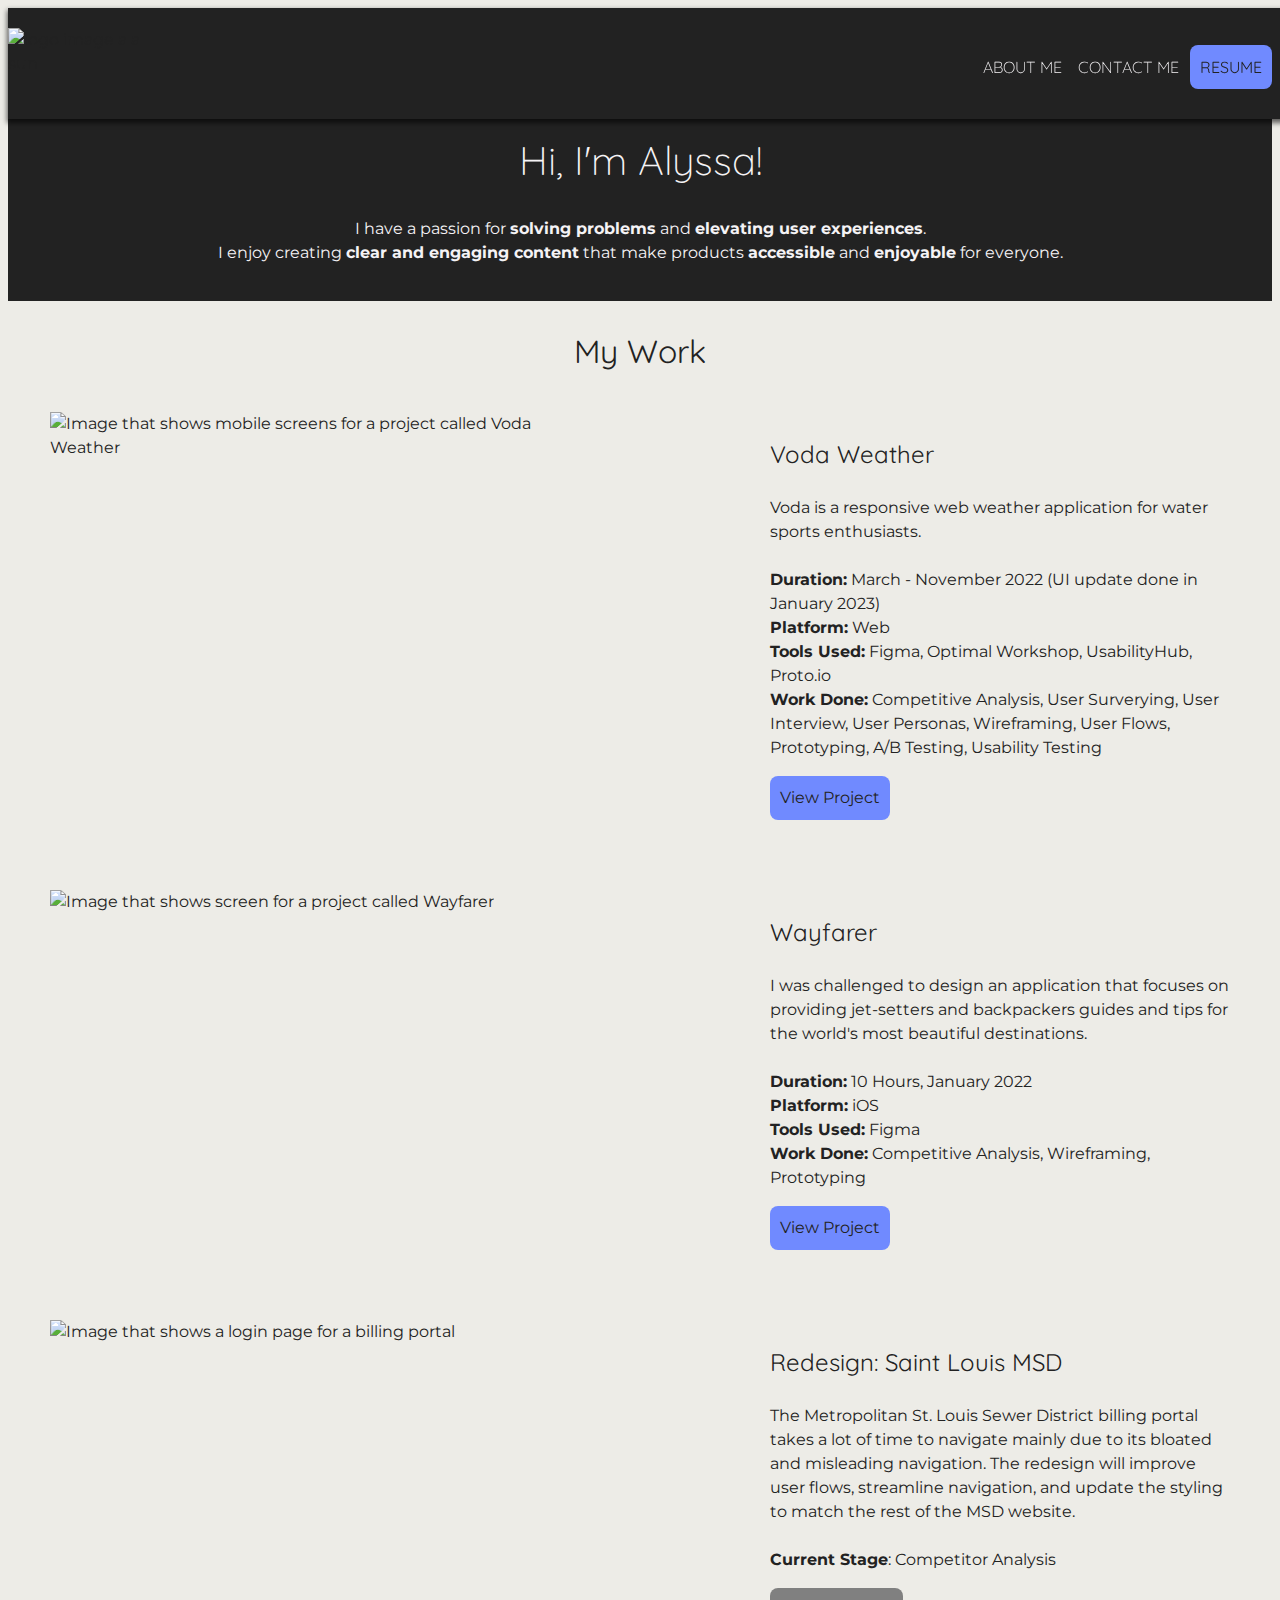
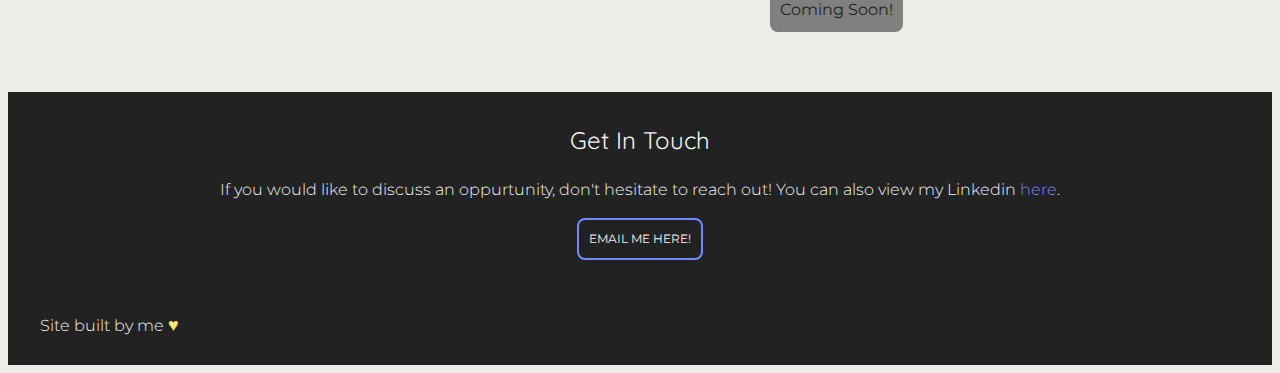
==== commit eb7ca327: "Formatting changes and minor clean up to pass W3C Validator" ====
--- a/index.html
+++ b/index.html
@@ -1,830 +1,260 @@
 <!DOCTYPE html>
 <html lang="en" dir="ltr">
-    <head>
-        <meta charset="utf-8" />
-        <meta name="viewport" content="width=device-width, initial-scale=1" />
-        <link
-            rel="stylesheet"
-            href="https://cdnjs.cloudflare.com/ajax/libs/normalize/8.0.1/normalize.min.css"
-            integrity="sha512-NhSC1YmyruXifcj/KFRWoC561YpHpc5Jtzgvbuzx5VozKpWvQ+4nXhPdFgmx8xqexRcpAglTj9sIBWINXa8x5w=="
-            crossorigin="anonymous"
-            referrerpolicy="no-referrer"
-        />
-        <link rel="stylesheet" type="text/css" href="css/style.css" />
-        <link rel="preconnect" href="https://fonts.googleapis.com" />
-        <link rel="preconnect" href="https://fonts.gstatic.com" crossorigin />
-        <link href="https://fonts.googleapis.com/css2?family=Montserrat:wght@300;400&family=Quicksand:wght@200;300;400&display=swap" rel="stylesheet" />
-        <link rel="icon" type="image/png" href="img/favicon-32x32.png" sizes="32x32" />
-        <link rel="icon" type="image/png" href="img/favicon-16x16.png" sizes="16x16" />
-        <title>AM UX Design</title>
-    </head>
-    <body>
-        <header>
-            <div id="container">
-                <img src="img/portfolio-logo-image-only.png" class="logo" alt="Logo Image" />
-            </div>
-            <div>
-                <nav>
-                    <ul id="nav">
-                        <li><a href="#My Work">My Work</a></li>
-                        <li><a href="about.html">About Me</a></li>
-                        <li><a href="#contact">Contact Me</a></li>
-                    </ul>
-                </nav>
-            </div>
-        </header>
-        <main>
-            <div id="hero">
-                <div class="container">
-                    <span id="span">
-                    <h1>Hi, I'm Alyssa!</h1>
-                    </span>
-                    <p class="center">
-                        I'm a UX researcher and designer from Saint Louis.
-                        I advocate for the user and guide them through their experiences as pleasantly as possible.
-                    </p>
-                </div>
-            </div>
-            <div id="work">
-                <div class="container">
-                    <h2 id="My Work">My Work</h2>
-                    <div class="row">
-                        <div class="col-md-6 col-lg-7">
-                            <picture>
-                                <source srcset="Portfolio Site/img/voda" />
-                                <img src="img/voda/thumbnail-voda.png" alt="Image Voda" />
-                            </picture>
-                        </div>
-                        <div class="col-md-6 col-lg-5">
-                            <h3>Voda Weather</h3>
-                            <p>
-                                Voda Weather is a responsive web application designed over eight months. It caters to water sports enthusiasts by going beyond the basics of weather reporting.
-                            </p>
-                            <a href="voda.html" class="button index">View Project</a>
-                        </div>
-                    </div>
-                    <div class="row">
-                        <div class="col-md-6 col-lg-7">
-                            <picture>
-                                <source srcset="Portfolia Site/img/msd" />
-                                <img src="img/msd/thumbnail-msd.png" id="msdfloat" alt="Image MSD" />
-                            </picture>
-                        </div>
-                        <div class="col-md-6 col-lg-5">
-                            <h3>MSD</h3>
-                            <p>
-                                St. Louis Metropolitan Sewer District user portal is difficult and time-consuming to navigate. I went through every page and user flow, stripped it down, and rebuilt it
-                            </p>
-                            <a href="" class="button index">Coming Soon</a>
-                        </div>
-                    </div>
-                    <div class="row">
-                        <div class="col-md-6 col-lg-7">
-                            <picture>
-                                <source srcset="Portfolio Site/img/wayfarer" />
-                                <img src="img/wayfarer/thumbnail-wayfarer.png" id="wayfarerfloat" alt="Image MSD" />
-                            </picture>
-                        </div>
-                        <div class="col-md-6 col-lg-5">
-                            <h3>Wayfarer</h3>
-                            <p>
-                                Designed in only 10 hours, Wayfarer focuses on providing jet-setters and backpackers guides and tips for the world's most beautiful destinations.
-                            </p>
-                            <a href="" class="button index">Coming Soon</a>
-                        </div>
-                    </div>
-                    <div class="row">
-                        <div class="col-md-6 col-lg-7">
-                            <svg id="about-picture" xmlns="http://www.w3.org/2000/svg" class="berlin-illustration" height="auto" viewBox="0 0 700 505" xmlns:xlink="http://www.w3.org/1999/xlink">
-                                <defs>
-                                    <polygon id="a" points=".06 231.917 .06 .929 688.717 .929 688.717 231.917"></polygon>
-                                </defs>
-                                <g fill="none" fill-rule="evenodd">
-                                <g transform="translate(0 241)" class="cloud-front">
-                                <path fill="#1A232C" d="M87.602,29 L87.602,28 C87.326,28.001 87.103,28.024 86.927,28.033 L86.979,29.031 L87.947,28.78 C85.741,20.282 78.041,14.002 68.852,14 C67.858,14 66.904,14.096 65.98,14.231 L66.125,15.22 L67.019,14.772 C62.626,6.015 53.567,0.001 43.102,0 C29.041,0.002 17.524,10.848 16.443,24.632 L17.44,24.71 L17.606,23.724 C16.803,23.589 15.969,23.5 15.102,23.5 C6.817,23.501 0.102,30.215 0.102,38.5 C0.102,46.785 6.817,53.499 15.102,53.5 L87.602,53.5 C94.644,53.499 100.351,47.792 100.352,40.75 C100.351,33.708 94.644,28.001 87.602,28 L87.602,30 C90.573,30 93.254,31.202 95.203,33.149 C97.15,35.097 98.351,37.778 98.352,40.75 C98.351,43.722 97.15,46.403 95.203,48.351 C93.254,50.298 90.573,51.5 87.602,51.5 L15.102,51.5 C11.509,51.5 8.265,50.046 5.909,47.692 C3.555,45.337 2.102,42.093 2.102,38.5 C2.102,34.907 3.555,31.663 5.909,29.308 C8.265,26.954 11.509,25.5 15.102,25.5 C15.831,25.5 16.553,25.575 17.273,25.697 C17.551,25.743 17.832,25.672 18.055,25.499 C18.277,25.325 18.414,25.07 18.436,24.789 C19.436,12.04 30.094,1.998 43.102,2 C52.786,1.999 61.163,7.564 65.231,15.669 C65.425,16.055 65.842,16.272 66.27,16.21 C67.132,16.084 67.988,16 68.852,16 C77.108,15.998 84.027,21.647 86.011,29.283 C86.13,29.741 86.557,30.054 87.031,30.03 C87.27,30.017 87.457,29.999 87.602,30 L87.602,29" transform="translate(38 36)"></path>
+  <head>
+    <meta charset="UTF-8" />
+    <meta name="viewport" content="width=device-width, initial-scale=1.0" />
+    <link
+      rel="stylesheet"
+      href="https://cdnjs.cloudflare.com/ajax/libs/normalize/8.0.1/normalize.min.css"
+      integrity="sha512-NhSC1YmyruXifcj/KFRWoC561YpHpc5Jtzgvbuzx5VozKpWvQ+4nXhPdFgmx8xqexRcpAglTj9sIBWINXa8x5w=="
+      crossorigin="anonymous"
+      referrerpolicy="no-referrer"
+    />
+    <link rel="stylesheet" href="css/style.css" />
+    <link rel="preconnect" href="https://fonts.googleapis.com" />
+    <link rel="preconnect" href="https://fonts.gstatic.com" crossorigin />
+    <link
+      href="https://fonts.googleapis.com/css2?family=Montserrat:wght@300;400&family=Quicksand:wght@200;300;400&display=swap"
+      rel="stylesheet"
+    />
+    <link
+      rel="icon"
+      href="img/favicon-32x32.png"
+      type="image/png"
+      sizes="32x32"
+    />
+    <link
+      rel="icon"
+      href="img/favicon-16x16.png"
+      type="image/png"
+      sizes="16x16"
+    />
+    <script
+      src="https://kit.fontawesome.com/6a11c53c34.js"
+      crossorigin="anonymous"
+    ></script>
+    <title>AM UX Design</title>
+  </head>
+  <body>
+    <header>
+      <div id="container">
+        <div class="navtoggle" id="myNavtoggle">
+          <img
+            src="img/portfolio-logo-image-only.png"
+            class="logo"
+            alt="logo image a a sun"
+          />
+          <!--Logo-->
+          <nav class>
+            <ul id="nav">
+              <li><a href="about.html">About Me</a></li>
+              <!--About Me-->
+              <li><a href="#contact" onclick="menuToggle()">Contact Me</a></li>
+              <!--Will take viewer directly to footer-->
+              <li>
+                <a
+                  href="https://docs.google.com/document/d/1ah0mfzn5v0yRFs8_3bOkqleL-h7HvubnC_UFKjJw1C0/edit?usp=sharing"
+                  target="_blank"
+                  class="button resume"
+                  >Resume</a
+                ><!--Viewer can look at my resume-->
+              </li>
+              <li>
+                <a
+                  href="javascript:void(0);"
+                  class="icon"
+                  onclick="menuToggle()"
+                  ><i class="fas fa-bars"></i></a
+                ><!--Head will turn into a sidebar menu from a top bar-->
+              </li>
+            </ul>
+          </nav>
+        </div>
+      </div>
+    </header>
+    <main>
+      <div>
+        <button onclick="topFunction()" id="myBtn" title="Go to top">
+          Go to Top
+        </button>
+        <!--Back to Top button-->
+      </div>
+      <div id="hero">
+        <div class="container">
+          <div id="span">
+            <h1>Hi, I'm Alyssa!</h1>
+          </div>
+          <p class="center">
+            I have a passion for <strong>solving problems</strong> and
+            <strong>elevating user experiences</strong>.<br />
+            I enjoy creating <strong>clear and engaging content</strong> that
+            make products <strong>accessible</strong> and
+            <strong>enjoyable</strong> for everyone.
+          </p>
+        </div>
+      </div>
+      <div id="work">
+        <div class="container">
+          <h2 id="MyWork">My Work</h2>
+          <div class="row">
+            <div class="col-md-6 col-lg-7">
+              <picture>
+                <source srcset="img/voda/thumbnail-voda.png" />
+                <img
+                  src="img/voda/thumbnail-voda.png"
+                  alt="Image that shows mobile screens for a project called Voda Weather"
+                />
+              </picture>
+            </div>
+            <div class="col-md-6 col-lg-5">
+              <h3>Voda Weather</h3>
+              <p>
+                Voda is a responsive web weather application for water sports
+                enthusiasts. <br />
+                <br />
+                <b>Duration:</b> March - November 2022 (UI update done in
+                January 2023) <br />
+                <b>Platform:</b> Web <br />
+                <b>Tools Used:</b> Figma, Optimal Workshop, UsabilityHub,
+                Proto.io <br />
+                <b>Work Done:</b> Competitive Analysis, User Surverying, User
+                Interview, User Personas, Wireframing, User Flows, Prototyping,
+                A/B Testing, Usability Testing
+              </p>
+              <a href="voda.html" class="button index">View Project</a>
+            </div>
+          </div>
+          <div class="row">
+            <div class="col-md-6 col-lg-7">
+              <picture>
+                <source srcset="img/wayfarer/thumbnail-wayfarer.png" />
+                <img
+                  src="img/wayfarer/thumbnail-wayfarer.png"
+                  id="wayfarerfloat"
+                  alt="Image that shows screen for a project called Wayfarer"
+                />
+              </picture>
+            </div>
+            <div class="col-md-6 col-lg-5">
+              <h3>Wayfarer</h3>
+              <p>
+                I was challenged to design an application that focuses on
+                providing jet-setters and backpackers guides and tips for the
+                world's most beautiful destinations. <br />
+                <br />
+                <b>Duration:</b> 10 Hours, January 2022 <br />
+                <b>Platform:</b> iOS <br />
+                <b>Tools Used:</b> Figma<br />
+                <b>Work Done:</b> Competitive Analysis, Wireframing, Prototyping
+              </p>
+              <a
+                href="https://wayfarer-cs.notion.site/Wayfarer-a-design-challenge-541e961ff8244dedbdc32ae7a91d2316"
+                class="button index"
+                target="_blank"
+                >View Project</a
+              >
+            </div>
+          </div>
+          <div class="row">
+            <div class="col-md-6 col-lg-7">
+              <picture>
+                <source srcset="img/msd/msd-login.png" />
+                <img
+                  src="img/msd/msd-login.png"
+                  id="msdfloat"
+                  alt="Image that shows a login page for a billing portal"
+                />
+              </picture>
+            </div>
+            <div class="col-md-6 col-lg-5">
+              <h3>Redesign: Saint Louis MSD</h3>
+              <p>
+                The Metropolitan St. Louis Sewer District billing portal takes a
+                lot of time to navigate mainly due to its bloated and misleading
+                navigation. The redesign will improve user flows, streamline
+                navigation, and update the styling to match the rest of the MSD
+                website.
+                <br /><br /><b>Current Stage</b>: Competitor Analysis
+              </p>
+              <a href="" class="button soon">Coming Soon!</a>
+            </div>
+          </div>
+        </div>
+      </div>
+    </main>
+    <footer id="contact">
+      <div class="container">
+        <h2>Get In Touch</h2>
+        <p class="center">
+          If you would like to discuss an oppurtunity, don't hesitate to reach
+          out! You can also view my Linkedin
+          <a
+            href="https://www.linkedin.com/in/alyssamars/"
+            class="link"
+            target="_blank"
+            >here</a
+          >.
+        </p>
+        <div>
+          <a href="mailto:alyssa.mars@proton.me" class="button contact"
+            >Email me here!</a
+          >
+        </div>
+        <br />
+        <br />
+        <div>
+          <!--<div class="social">
+                        <a href="https://www.linkedin.com/in/alyssamars/" target="_blank">
+                            <svg height="40px" width="40px" version="1.1" xmlns="http://www.w3.org/2000/svg" xmlns:xlink="http://www.w3.org/1999/xlink" viewBox="0 0 512 512" xml:space="preserve" fill="#000000">
+                                <g stroke-width="0"></g>
+                                <g stroke-linecap="round" stroke-linejoin="round"></g>
+                                <g>
+                                    <g>
+                                        <path
+                                            style="fill: #fee187;"
+                                            d="M60.76,139.885c-7.812,0-14.144-6.332-14.144-14.144V60.76c0-7.812,6.332-14.144,14.144-14.144 h64.98c7.812,0,14.144,6.332,14.144,14.144s-6.332,14.144-14.144,14.144H74.903v50.837 C74.903,133.553,68.571,139.885,60.76,139.885z"
+                                        ></path>
+                                        <path
+                                            style="fill: #fee187;"
+                                            d="M451.24,465.384h-64.98c-7.812,0-14.144-6.332-14.144-14.144s6.332-14.144,14.144-14.144h50.836 V386.26c0-7.812,6.332-14.144,14.144-14.144s14.144,6.332,14.144,14.144v64.98C465.384,459.05,459.05,465.384,451.24,465.384z"
+                                        ></path>
+                                        <path
+                                            style="fill: #fee187;"
+                                            d="M497.856,512H14.144C6.332,512,0,505.668,0,497.856V14.144C0,6.332,6.332,0,14.144,0h483.713 C505.668,0,512,6.332,512,14.144v483.713C512,505.668,505.668,512,497.856,512z M28.287,483.713h455.425V28.287H28.287V483.713z"
+                                        ></path>
                                     </g>
-                                    <path fill="#B5CE6F" d="M646.484,484.382 C646.484,489.501 644.531,494.62 640.627,498.525 C636.722,502.43 631.603,504.382 626.484,504.382 L60.873,504.382 C55.754,504.382 50.636,502.43 46.731,498.525 C42.826,494.62 40.873,489.501 40.873,484.382 L40.873,471.917 L646.484,471.917 L646.484,484.382"></path>
-                                    <polyline fill="#67C2E2" points="334.824 185.029 101.449 185.029 106.209 195.08 563.438 195.08 568.2 185.029 334.824 185.029"></polyline>
-                                    <path fill="#1A232C" d="M334.824,185.029 L334.824,184.029 L101.449,184.029 C101.104,184.029 100.788,184.203 100.604,184.494 C100.42,184.785 100.398,185.146 100.545,185.457 L105.306,195.508 C105.471,195.856 105.824,196.079 106.209,196.079 L563.438,196.079 C563.824,196.079 564.177,195.856 564.342,195.508 L569.104,185.457 C569.251,185.146 569.229,184.785 569.045,184.494 C568.861,184.203 568.544,184.029 568.2,184.029 L334.824,184.029 L334.824,186.029 L566.62,186.029 L562.806,194.08 L106.842,194.08 L103.029,186.029 L334.824,186.029 L334.824,185.029"></path>
-                                    <polygon fill="#296997" points="114.416 218.974 560.222 218.974 560.222 195.08 114.416 195.08"></polygon>
-                                    <path fill="#1A232C" d="M560.222,218.974 L560.222,217.974 L115.416,217.974 L115.416,196.079 L559.222,196.079 L559.222,218.974 L560.222,218.974 L560.222,217.974 L560.222,218.974 L561.222,218.974 L561.222,195.08 C561.222,194.816 561.115,194.559 560.929,194.372 C560.742,194.186 560.485,194.08 560.222,194.08 L114.416,194.08 C114.152,194.08 113.895,194.186 113.708,194.372 C113.522,194.559 113.416,194.816 113.416,195.08 L113.416,218.974 C113.416,219.237 113.522,219.495 113.708,219.681 C113.895,219.867 114.152,219.974 114.416,219.974 L560.222,219.974 C560.485,219.974 560.742,219.867 560.929,219.681 C561.115,219.495 561.222,219.237 561.222,218.974 L560.222,218.974"></path>
-                                    <polygon fill="#67C2E2" points="105.85 269.08 573.225 269.08 573.225 233.398 105.85 233.398"></polygon>
-                                    <path fill="#1A232C" d="M573.225,233.398 L573.225,232.398 L105.85,232.398 C105.587,232.398 105.329,232.505 105.143,232.691 C104.957,232.877 104.85,233.134 104.85,233.398 L104.85,269.08 C104.85,269.344 104.957,269.601 105.143,269.788 C105.329,269.974 105.587,270.08 105.85,270.08 L573.225,270.08 C573.488,270.08 573.745,269.974 573.932,269.788 C574.118,269.601 574.225,269.344 574.225,269.08 L574.225,233.398 C574.225,233.134 574.118,232.877 573.932,232.691 C573.745,232.505 573.488,232.398 573.225,232.398 L573.225,233.398 L572.225,233.398 L572.225,268.08 L106.85,268.08 L106.85,234.398 L573.225,234.398 L573.225,233.398 L572.225,233.398 L573.225,233.398"></path>
-                                    <polygon fill="#296997" points="116.751 256.508 562.557 256.508 562.557 241.243 116.751 241.243"></polygon>
-                                    <path fill="#1A232C" d="M562.557,256.508 L562.557,255.508 L117.75,255.508 L117.75,242.243 L561.557,242.243 L561.557,256.508 L562.557,256.508 L562.557,255.508 L562.557,256.508 L563.557,256.508 L563.557,241.243 C563.557,240.979 563.45,240.722 563.264,240.535 C563.078,240.349 562.82,240.243 562.557,240.243 L116.75,240.243 C116.487,240.243 116.23,240.349 116.043,240.535 C115.857,240.722 115.751,240.979 115.751,241.243 L115.751,256.508 C115.751,256.771 115.857,257.029 116.043,257.215 C116.23,257.401 116.487,257.508 116.751,257.508 L562.557,257.508 C562.82,257.508 563.077,257.401 563.264,257.215 C563.45,257.029 563.557,256.771 563.557,256.508 L562.557,256.508"></path>
-                                    <polygon fill="#67C2E2" points="158.07 218.974 518.563 218.974 518.563 211.858 158.07 211.858"></polygon>
-                                    <path fill="#1A232C" d="M518.563,211.858 L518.563,210.858 L158.07,210.858 C157.807,210.858 157.549,210.964 157.363,211.151 C157.177,211.337 157.07,211.594 157.07,211.858 L157.07,218.974 C157.07,219.237 157.177,219.495 157.363,219.681 C157.549,219.867 157.807,219.974 158.07,219.974 L518.563,219.974 C518.826,219.974 519.083,219.867 519.27,219.681 C519.456,219.495 519.562,219.237 519.562,218.974 L519.562,211.858 C519.562,211.594 519.456,211.337 519.27,211.151 C519.083,210.964 518.826,210.858 518.563,210.858 L518.563,211.858 L517.563,211.858 L517.563,217.974 L159.07,217.974 L159.07,212.858 L518.563,212.858 L518.563,211.858 L517.563,211.858 L518.563,211.858"></path>
-                                    <polygon fill="#FBFDFC" points="186.438 211.858 490.194 211.858 490.194 204.741 186.438 204.741"></polygon>
-                                    <path fill="#1A232C" d="M490.194,204.741 L490.194,203.741 L186.438,203.741 C186.175,203.741 185.917,203.848 185.731,204.034 C185.545,204.221 185.438,204.478 185.438,204.741 L185.438,211.858 C185.438,212.121 185.545,212.379 185.731,212.565 C185.917,212.751 186.175,212.858 186.438,212.858 L490.194,212.858 C490.458,212.858 490.715,212.751 490.902,212.565 C491.088,212.379 491.194,212.121 491.194,211.858 L491.194,204.741 C491.194,204.478 491.088,204.221 490.902,204.034 C490.715,203.848 490.458,203.741 490.194,203.741 L490.194,204.741 L489.194,204.741 L489.194,210.858 L187.438,210.858 L187.438,205.741 L490.194,205.741 L490.194,204.741 L489.194,204.741 L490.194,204.741"></path>
-                                    <polygon fill="#67C2E2" points="206.805 204.741 469.828 204.741 469.828 197.624 206.805 197.624"></polygon>
-                                    <path fill="#1A232C" d="M469.828,197.624 L469.828,196.624 L206.805,196.624 C206.541,196.624 206.284,196.731 206.098,196.917 C205.911,197.103 205.805,197.361 205.805,197.624 L205.805,204.741 C205.805,205.005 205.911,205.262 206.098,205.449 C206.284,205.635 206.541,205.741 206.805,205.741 L469.828,205.741 C470.091,205.741 470.349,205.635 470.535,205.449 C470.722,205.262 470.828,205.005 470.828,204.741 L470.828,197.624 C470.828,197.361 470.722,197.103 470.535,196.917 C470.349,196.731 470.091,196.624 469.828,196.624 L469.828,197.624 L468.828,197.624 L468.828,203.741 L207.805,203.741 L207.805,198.624 L469.828,198.624 L469.828,197.624 L468.828,197.624 L469.828,197.624"></path>
-                                    <polygon fill="#FBFDFC" points="229.521 197.624 447.111 197.624 447.111 190.509 229.521 190.509"></polygon>
-                                    <path fill="#1A232C" d="M447.111,190.509 L447.111,189.509 L229.521,189.509 C229.258,189.509 229,189.616 228.814,189.802 C228.628,189.988 228.521,190.246 228.521,190.509 L228.521,197.624 C228.521,197.888 228.628,198.145 228.814,198.332 C229,198.518 229.258,198.624 229.521,198.624 L447.111,198.624 C447.375,198.624 447.632,198.518 447.818,198.332 C448.005,198.145 448.111,197.888 448.111,197.624 L448.111,190.509 C448.111,190.246 448.005,189.988 447.818,189.802 C447.632,189.616 447.375,189.509 447.111,189.509 L447.111,190.509 L446.111,190.509 L446.111,196.624 L230.521,196.624 L230.521,191.509 L447.111,191.509 L447.111,190.509 L446.111,190.509 L447.111,190.509"></path>
-                                    <path fill="#67C2E2" d="M135.607,355.447 C135.163,337.766 134.264,313.326 133.648,297.387 C133.274,287.721 133.004,281.18 133.004,281.18 L108.722,281.18 C108.722,281.18 108.452,287.721 108.079,297.387 C107.462,313.326 106.563,337.766 106.119,355.447 C105.953,362.059 105.85,367.732 105.85,371.653 L105.85,371.654 C105.85,386.117 107.243,424.332 108.089,446.189 C108.457,455.706 108.722,462.126 108.722,462.126 L133.004,462.126 C133.004,462.126 133.269,455.706 133.637,446.189 C134.482,424.332 135.876,386.117 135.876,371.654 L135.876,371.653 C135.876,367.732 135.773,362.059 135.607,355.447"></path>
-                                    <path fill="#428DAE" d="M133.648 297.387L108.079 297.387C108.452 287.721 108.722 281.18 108.722 281.18L133.004 281.18C133.004 281.18 133.274 287.721 133.648 297.387M135.876 371.654L105.85 371.654 105.85 371.653C105.85 367.732 105.953 362.059 106.119 355.447L135.607 355.447C135.773 362.059 135.876 367.732 135.876 371.653L135.876 371.654M133.004 462.126L108.722 462.126C108.722 462.126 108.457 455.706 108.089 446.189L133.637 446.189C133.269 455.706 133.004 462.126 133.004 462.126"></path>
-                                    <path fill="#1A232C" d="M109.612,461.199 L132.114,461.199 C132.447,453.007 134.949,390.886 134.949,371.653 C134.949,352.42 132.447,290.299 132.114,282.108 L109.612,282.108 C109.279,290.299 106.778,352.42 106.778,371.653 C106.778,390.886 109.279,453.007 109.612,461.199 Z M133.895,463.054 L107.832,463.054 L107.794,462.164 C107.766,461.466 104.922,392.193 104.922,371.653 C104.922,351.114 107.766,281.839 107.794,281.142 L107.832,280.252 L133.895,280.252 L133.931,281.142 C133.96,281.839 136.804,351.114 136.804,371.653 C136.804,392.193 133.96,461.466 133.931,462.164 L133.895,463.054 L133.895,463.054 Z"></path>
-                                    <path fill="#1A232C" d="M111.638 281.18L111.638 462.126C111.638 462.679 112.086 463.126 112.638 463.126 113.19 463.126 113.638 462.679 113.638 462.126L113.638 281.18C113.638 280.628 113.19 280.18 112.638 280.18 112.086 280.18 111.638 280.628 111.638 281.18M119.863 281.18L119.863 462.126C119.863 462.679 120.311 463.126 120.863 463.126 121.416 463.126 121.863 462.679 121.863 462.126L121.863 281.18C121.863 280.628 121.416 280.18 120.863 280.18 120.311 280.18 119.863 280.628 119.863 281.18M128.088 281.18L128.088 462.126C128.088 462.679 128.536 463.126 129.088 463.126 129.64 463.126 130.088 462.679 130.088 462.126L130.088 281.18C130.088 280.628 129.64 280.18 129.088 280.18 128.536 280.18 128.088 280.628 128.088 281.18"></path>
-                                    <path fill="#296997" d="M136.79,277.265 C136.79,279.418 134.675,281.18 132.09,281.18 L109.636,281.18 C107.051,281.18 104.936,279.418 104.936,277.265 C104.936,275.111 107.051,273.349 109.636,273.349 L132.09,273.349 C134.675,273.349 136.79,275.111 136.79,277.265"></path>
-                                    <path fill="#1A232C" d="M136.79,277.265 L135.79,277.265 C135.789,278.005 135.433,278.704 134.769,279.262 C134.109,279.814 133.155,280.181 132.09,280.18 L109.636,280.18 C108.571,280.181 107.617,279.814 106.956,279.262 C106.293,278.704 105.936,278.005 105.936,277.265 C105.936,276.524 106.293,275.825 106.957,275.267 C107.617,274.715 108.571,274.348 109.636,274.349 L132.09,274.349 C133.155,274.348 134.109,274.716 134.769,275.267 C135.433,275.825 135.789,276.524 135.79,277.265 L137.79,277.265 C137.791,275.851 137.09,274.593 136.049,273.731 C135.006,272.863 133.61,272.35 132.09,272.349 L109.636,272.349 C108.116,272.35 106.72,272.863 105.676,273.731 C104.636,274.593 103.935,275.851 103.936,277.265 C103.935,278.678 104.636,279.937 105.677,280.798 C106.72,281.666 108.116,282.179 109.636,282.18 L132.09,282.18 C133.61,282.179 135.006,281.666 136.049,280.798 C137.09,279.937 137.791,278.678 137.79,277.265 L136.79,277.265"></path>
-                                    <path fill="#296997" d="M140.775,467.217 C140.775,469.803 138.661,471.917 136.076,471.917 L105.65,471.917 C103.065,471.917 100.951,469.803 100.951,467.217 L100.951,466.825 C100.951,464.241 103.065,462.126 105.65,462.126 L136.076,462.126 C138.661,462.126 140.775,464.241 140.775,466.825 L140.775,467.217"></path>
-                                    <path fill="#1A232C" d="M140.775,467.217 L139.775,467.217 C139.775,468.235 139.361,469.155 138.688,469.83 C138.013,470.503 137.093,470.917 136.076,470.917 L105.65,470.917 C104.633,470.917 103.713,470.504 103.038,469.83 C102.365,469.155 101.951,468.235 101.951,467.217 L101.951,466.825 C101.951,465.808 102.365,464.889 103.038,464.214 C103.713,463.54 104.633,463.127 105.65,463.126 L136.076,463.126 C137.093,463.127 138.013,463.54 138.688,464.214 C139.362,464.889 139.775,465.808 139.775,466.825 L139.775,467.217 L141.775,467.217 L141.775,466.825 C141.772,463.684 139.217,461.13 136.076,461.126 L105.65,461.126 C102.509,461.13 99.955,463.684 99.951,466.825 L99.951,467.217 C99.954,470.36 102.509,472.914 105.65,472.917 L136.076,472.917 C139.217,472.914 141.772,470.36 141.775,467.217 L140.775,467.217"></path>
-                                    <path fill="#296997" d="M136.79,458.208 C136.79,460.363 134.675,462.126 132.09,462.126 L109.636,462.126 C107.051,462.126 104.936,460.363 104.936,458.208 C104.936,456.057 107.051,454.292 109.636,454.292 L132.09,454.292 C134.675,454.292 136.79,456.057 136.79,458.208"></path>
-                                    <path fill="#1A232C" d="M136.79,458.208 L135.79,458.208 C135.789,458.949 135.432,459.649 134.769,460.207 C134.108,460.76 133.154,461.128 132.09,461.126 L109.636,461.126 C108.572,461.128 107.617,460.76 106.957,460.207 C106.293,459.649 105.936,458.949 105.936,458.208 C105.936,457.47 106.293,456.77 106.957,456.212 C107.617,455.659 108.572,455.291 109.636,455.292 L132.09,455.292 C133.154,455.291 134.108,455.659 134.769,456.212 C135.433,456.77 135.789,457.47 135.79,458.208 L137.79,458.208 C137.791,456.796 137.09,455.538 136.05,454.675 C135.006,453.808 133.61,453.294 132.09,453.292 L109.636,453.292 C108.115,453.294 106.719,453.808 105.676,454.675 C104.636,455.538 103.935,456.796 103.936,458.208 C103.935,459.622 104.636,460.881 105.676,461.743 C106.72,462.611 108.116,463.125 109.636,463.126 L132.09,463.126 C133.61,463.125 135.006,462.611 136.05,461.743 C137.09,460.881 137.791,459.622 137.79,458.208 L136.79,458.208"></path>
-                                    <path fill="#67C2E2" d="M572.471,355.447 C572.025,337.766 571.126,313.326 570.51,297.387 C570.137,287.721 569.867,281.18 569.867,281.18 L545.585,281.18 C545.585,281.18 545.315,287.721 544.942,297.387 C544.326,313.326 543.427,337.766 542.981,355.447 C542.815,362.059 542.713,367.732 542.713,371.653 L542.713,371.654 C542.713,386.117 544.107,424.332 544.952,446.189 C545.32,455.706 545.585,462.126 545.585,462.126 L569.867,462.126 C569.867,462.126 570.132,455.706 570.499,446.189 C571.346,424.332 572.739,386.117 572.739,371.654 L572.739,371.653 C572.739,367.732 572.637,362.059 572.471,355.447"></path>
-                                    <path fill="#428DAE" d="M569.582 297.387L566.951 297.387 566.951 282.108 568.977 282.108C569.063 284.206 569.29 289.841 569.582 297.387M564.951 297.387L545.871 297.387C546.162 289.841 546.39 284.206 546.476 282.108L564.951 282.108 564.951 297.387M571.8 369.187L566.951 369.187 566.951 356.265 571.562 356.265C571.685 361.272 571.771 365.701 571.8 369.187M564.951 369.187L543.653 369.187C543.684 365.512 543.777 360.79 543.912 355.447L553.551 355.447 553.551 356.265 564.951 356.265 564.951 369.187"></path>
-                                    <path fill="#1A232C" d="M546.476,461.199 L568.977,461.199 C569.31,453.007 571.812,390.886 571.812,371.653 C571.812,352.42 569.31,290.299 568.977,282.108 L546.476,282.108 C546.142,290.299 543.642,352.42 543.642,371.653 C543.642,390.886 546.142,453.007 546.476,461.199 M570.758,463.054 L544.694,463.054 L544.658,462.164 C544.629,461.466 541.785,392.193 541.785,371.653 C541.785,351.114 544.629,281.839 544.658,281.142 L544.694,280.252 L570.758,280.252 L570.795,281.142 C570.823,281.839 573.667,351.114 573.667,371.653 C573.667,392.193 570.823,461.466 570.795,462.164 L570.758,463.054"></path>
-                                    <path fill="#1A232C" d="M548.501 281.18L548.501 462.126C548.501 462.679 548.949 463.126 549.501 463.126 550.053 463.126 550.501 462.679 550.501 462.126L550.501 281.18C550.501 280.628 550.053 280.18 549.501 280.18 548.949 280.18 548.501 280.628 548.501 281.18M556.727 281.18L556.727 462.126C556.727 462.679 557.174 463.126 557.727 463.126 558.279 463.126 558.727 462.679 558.727 462.126L558.727 281.18C558.727 280.628 558.279 280.18 557.727 280.18 557.174 280.18 556.727 280.628 556.727 281.18M564.951 281.18L564.951 462.126C564.951 462.679 565.399 463.126 565.951 463.126 566.503 463.126 566.951 462.679 566.951 462.126L566.951 281.18C566.951 280.628 566.503 280.18 565.951 280.18 565.399 280.18 564.951 280.628 564.951 281.18"></path>
-                                    <path fill="#296997" d="M573.653,277.265 C573.653,279.418 571.537,281.18 568.953,281.18 L546.499,281.18 C543.915,281.18 541.799,279.418 541.799,277.265 C541.799,275.111 543.915,273.349 546.499,273.349 L568.953,273.349 C571.537,273.349 573.653,275.111 573.653,277.265"></path>
-                                    <path fill="#1A232C" d="M573.653,277.265 L572.653,277.265 C572.653,278.005 572.296,278.704 571.632,279.262 C570.972,279.814 570.017,280.181 568.953,280.18 L546.499,280.18 C545.435,280.181 544.48,279.814 543.82,279.262 C543.156,278.704 542.8,278.005 542.799,277.265 C542.8,276.525 543.156,275.825 543.82,275.267 C544.481,274.715 545.435,274.348 546.499,274.349 L568.953,274.349 C570.017,274.348 570.972,274.715 571.632,275.267 C572.296,275.825 572.653,276.525 572.653,277.265 L574.653,277.265 C574.654,275.851 573.953,274.593 572.912,273.731 C571.869,272.863 570.473,272.35 568.953,272.349 L546.499,272.349 C544.979,272.35 543.583,272.863 542.54,273.731 C541.499,274.593 540.798,275.851 540.799,277.265 C540.798,278.679 541.499,279.937 542.54,280.798 C543.583,281.666 544.979,282.179 546.499,282.18 L568.953,282.18 C570.473,282.179 571.869,281.666 572.912,280.798 C573.953,279.937 574.654,278.679 574.653,277.265 L573.653,277.265"></path>
-                                    <path fill="#296997" d="M577.639,467.217 C577.639,469.803 575.524,471.917 572.938,471.917 L542.514,471.917 C539.929,471.917 537.813,469.803 537.813,467.217 L537.813,466.825 C537.813,464.241 539.929,462.126 542.514,462.126 L572.938,462.126 C575.524,462.126 577.639,464.241 577.639,466.825 L577.639,467.217"></path>
-                                    <path fill="#1A232C" d="M577.639,467.217 L576.639,467.217 C576.638,468.235 576.225,469.155 575.551,469.83 C574.876,470.503 573.956,470.917 572.938,470.917 L542.514,470.917 C541.497,470.917 540.576,470.503 539.901,469.83 C539.227,469.155 538.814,468.234 538.813,467.217 L538.813,466.825 C538.814,465.808 539.227,464.889 539.901,464.214 C540.576,463.54 541.497,463.127 542.514,463.126 L572.938,463.126 C573.956,463.127 574.876,463.54 575.551,464.214 C576.225,464.888 576.638,465.808 576.639,466.825 L576.639,467.217 L578.639,467.217 L578.639,466.825 C578.635,463.684 576.081,461.13 572.938,461.126 L542.514,461.126 C539.372,461.13 536.817,463.684 536.813,466.825 L536.813,467.217 C536.817,470.36 539.372,472.914 542.514,472.917 L572.938,472.917 C576.081,472.914 578.635,470.359 578.639,467.217 L577.639,467.217"></path>
-                                    <path fill="#296997" d="M573.653,458.208 C573.653,460.363 571.537,462.126 568.953,462.126 L546.499,462.126 C543.915,462.126 541.799,460.363 541.799,458.208 C541.799,456.057 543.915,454.292 546.499,454.292 L568.953,454.292 C571.537,454.292 573.653,456.057 573.653,458.208"></path>
-                                    <path fill="#1A232C" d="M573.653,458.208 L572.653,458.208 C572.653,458.949 572.296,459.649 571.632,460.207 C570.971,460.76 570.017,461.128 568.953,461.126 L546.499,461.126 C545.435,461.128 544.481,460.76 543.82,460.207 C543.157,459.649 542.799,458.949 542.799,458.208 C542.799,457.47 543.156,456.77 543.82,456.212 C544.481,455.659 545.435,455.291 546.499,455.292 L568.953,455.292 C570.017,455.291 570.971,455.659 571.632,456.212 C572.296,456.77 572.653,457.47 572.653,458.208 L574.653,458.208 C574.654,456.796 573.953,455.538 572.912,454.675 C571.869,453.808 570.473,453.294 568.953,453.292 L546.499,453.292 C544.979,453.294 543.583,453.808 542.54,454.675 C541.499,455.538 540.798,456.796 540.799,458.208 C540.798,459.622 541.499,460.881 542.54,461.743 C543.583,462.611 544.979,463.125 546.499,463.126 L568.953,463.126 C570.473,463.125 571.869,462.611 572.912,461.743 C573.953,460.881 574.654,459.622 574.653,458.208 L573.653,458.208"></path>
-                                    <path fill="#67C2E2" d="M485.098,355.447 C484.654,337.766 483.753,313.326 483.137,297.387 C482.764,287.721 482.494,281.18 482.494,281.18 L458.213,281.18 C458.213,281.18 457.942,287.721 457.569,297.387 C456.953,313.326 456.055,337.766 455.608,355.447 C455.443,362.059 455.34,367.732 455.34,371.653 L455.34,371.654 C455.34,386.117 456.733,424.332 457.58,446.189 C457.948,455.706 458.213,462.126 458.213,462.126 L482.494,462.126 C482.494,462.126 482.759,455.706 483.126,446.189 C483.973,424.332 485.366,386.117 485.366,371.654 L485.366,371.653 C485.366,367.732 485.265,362.059 485.098,355.447"></path>
-                                    <path fill="#428DAE" d="M483.137 297.387L457.569 297.387C457.942 287.721 458.213 281.18 458.213 281.18L482.494 281.18C482.494 281.18 482.764 287.721 483.137 297.387M485.355 369.187L455.351 369.187C455.382 365.502 455.475 360.78 455.608 355.447L485.098 355.447C485.232 360.78 485.325 365.502 485.355 369.187"></path>
-                                    <path fill="#1A232C" d="M459.103,461.199 L481.605,461.199 C481.938,453.007 484.439,390.886 484.439,371.653 C484.439,352.42 481.938,290.299 481.605,282.108 L459.103,282.108 C458.769,290.299 456.268,352.42 456.268,371.653 C456.268,390.886 458.769,453.007 459.103,461.199 Z M483.386,463.054 L457.321,463.054 L457.285,462.164 C457.256,461.466 454.412,392.193 454.412,371.653 C454.412,351.114 457.256,281.839 457.285,281.142 L457.321,280.252 L483.386,280.252 L483.422,281.142 C483.45,281.839 486.294,351.114 486.294,371.653 C486.294,392.193 483.45,461.466 483.422,462.164 L483.386,463.054 L483.386,463.054 Z"></path>
-                                    <path fill="#1A232C" d="M461.128 281.18L461.128 462.126C461.128 462.679 461.576 463.126 462.128 463.126 462.68 463.126 463.128 462.679 463.128 462.126L463.128 281.18C463.128 280.628 462.68 280.18 462.128 280.18 461.576 280.18 461.128 280.628 461.128 281.18M469.354 281.18L469.354 462.126C469.354 462.679 469.801 463.126 470.354 463.126 470.906 463.126 471.354 462.679 471.354 462.126L471.354 281.18C471.354 280.628 470.906 280.18 470.354 280.18 469.801 280.18 469.354 280.628 469.354 281.18M477.578 281.18L477.578 462.126C477.578 462.679 478.026 463.126 478.578 463.126 479.13 463.126 479.578 462.679 479.578 462.126L479.578 281.18C479.578 280.628 479.13 280.18 478.578 280.18 478.026 280.18 477.578 280.628 477.578 281.18"></path>
-                                    <path fill="#296997" d="M486.281,277.265 C486.281,279.418 484.164,281.18 481.58,281.18 L459.126,281.18 C456.542,281.18 454.426,279.418 454.426,277.265 C454.426,275.111 456.542,273.349 459.126,273.349 L481.58,273.349 C484.164,273.349 486.281,275.111 486.281,277.265"></path>
-                                    <path fill="#1A232C" d="M486.281,277.265 L485.281,277.265 C485.281,278.005 484.924,278.704 484.26,279.262 C483.599,279.814 482.644,280.181 481.58,280.18 L459.126,280.18 C458.062,280.181 457.107,279.814 456.447,279.262 C455.783,278.704 455.427,278.005 455.426,277.265 C455.427,276.525 455.783,275.825 456.447,275.267 C457.108,274.715 458.062,274.348 459.126,274.349 L481.58,274.349 C482.644,274.348 483.599,274.716 484.26,275.268 C484.924,275.825 485.281,276.525 485.281,277.265 L487.281,277.265 C487.282,275.851 486.58,274.593 485.54,273.731 C484.496,272.863 483.1,272.35 481.58,272.349 L459.126,272.349 C457.606,272.35 456.21,272.863 455.167,273.731 C454.126,274.593 453.425,275.851 453.426,277.265 C453.425,278.679 454.126,279.937 455.167,280.798 C456.21,281.666 457.606,282.179 459.126,282.18 L481.58,282.18 C483.1,282.179 484.496,281.666 485.54,280.799 C486.58,279.937 487.282,278.679 487.281,277.265 L486.281,277.265"></path>
-                                    <path fill="#296997" d="M490.266,467.217 C490.266,469.803 488.151,471.917 485.565,471.917 L455.141,471.917 C452.556,471.917 450.44,469.803 450.44,467.217 L450.44,466.825 C450.44,464.241 452.556,462.126 455.141,462.126 L485.565,462.126 C488.151,462.126 490.266,464.241 490.266,466.825 L490.266,467.217"></path>
-                                    <path fill="#1A232C" d="M490.266,467.217 L489.266,467.217 C489.265,468.235 488.852,469.155 488.178,469.83 C487.503,470.503 486.583,470.917 485.565,470.917 L455.141,470.917 C454.124,470.917 453.203,470.503 452.528,469.83 C451.854,469.155 451.441,468.234 451.44,467.217 L451.44,466.825 C451.441,465.808 451.854,464.889 452.528,464.214 C453.203,463.54 454.124,463.127 455.141,463.126 L485.565,463.126 C486.583,463.127 487.503,463.54 488.178,464.214 C488.852,464.888 489.265,465.808 489.266,466.825 L489.266,467.217 L491.266,467.217 L491.266,466.825 C491.262,463.684 488.708,461.13 485.565,461.126 L455.141,461.126 C451.999,461.13 449.444,463.684 449.44,466.825 L449.44,467.217 C449.444,470.36 451.999,472.914 455.141,472.917 L485.565,472.917 C488.708,472.914 491.262,470.359 491.266,467.217 L490.266,467.217"></path>
-                                    <path fill="#296997" d="M486.281,458.208 C486.281,460.363 484.164,462.126 481.58,462.126 L459.126,462.126 C456.542,462.126 454.426,460.363 454.426,458.208 C454.426,456.057 456.542,454.292 459.126,454.292 L481.58,454.292 C484.164,454.292 486.281,456.057 486.281,458.208"></path>
-                                    <path fill="#1A232C" d="M486.281,458.208 L485.281,458.208 C485.281,458.949 484.923,459.649 484.26,460.207 C483.599,460.76 482.644,461.128 481.58,461.126 L459.126,461.126 C458.062,461.128 457.108,460.76 456.447,460.207 C455.784,459.649 455.427,458.949 455.426,458.208 C455.426,457.47 455.783,456.77 456.447,456.212 C457.108,455.659 458.062,455.291 459.126,455.292 L481.58,455.292 C482.644,455.291 483.598,455.659 484.26,456.212 C484.924,456.77 485.281,457.47 485.281,458.208 L487.281,458.208 C487.282,456.795 486.58,455.538 485.54,454.675 C484.496,453.808 483.1,453.294 481.58,453.292 L459.126,453.292 C457.606,453.294 456.21,453.808 455.167,454.675 C454.126,455.538 453.425,456.796 453.426,458.208 C453.425,459.622 454.126,460.881 455.167,461.743 C456.21,462.611 457.606,463.125 459.126,463.126 L481.58,463.126 C483.1,463.125 484.496,462.611 485.54,461.743 C486.581,460.881 487.282,459.622 487.281,458.208 L486.281,458.208"></path>
-                                    <path fill="#67C2E2" d="M397.726,354.466 C397.28,336.787 396.381,312.346 395.765,296.407 C395.392,286.742 395.122,280.2 395.122,280.2 L370.84,280.2 C370.84,280.2 370.57,286.742 370.197,296.407 C369.581,312.346 368.682,336.787 368.236,354.466 C368.07,361.078 367.968,366.751 367.968,370.672 L367.968,370.673 C367.968,385.136 369.361,423.352 370.207,445.208 C370.575,454.726 370.84,461.146 370.84,461.146 L395.122,461.146 C395.122,461.146 395.386,454.726 395.754,445.208 C396.601,423.352 397.994,385.136 397.994,370.673 L397.994,370.672 C397.994,366.751 397.892,361.078 397.726,354.466"></path>
-                                    <path fill="#428DAE" d="M394.837 296.407L392.206 296.407 392.206 281.127 394.233 281.127C394.318 283.225 394.545 288.861 394.837 296.407L394.837 296.407zM383.981 296.407L390.206 296.407 390.206 281.127 383.981 281.127 383.981 296.407zM375.756 296.407L381.98 296.407 381.98 281.127 375.756 281.127 375.756 296.407zM373.756 296.407L371.126 296.407C371.417 288.861 371.645 283.225 371.73 281.127L373.756 281.127 373.756 296.407 373.756 296.407zM397.062 369.187L392.206 369.187 392.206 354.466 396.796 354.466C396.943 360.298 397.041 365.389 397.062 369.187L397.062 369.187zM383.981 369.187L390.206 369.187 390.206 354.466 383.981 354.466 383.981 369.187zM375.756 369.187L381.98 369.187 381.98 354.466 375.756 354.466 375.756 369.187zM373.756 369.187L368.9 369.187C368.921 365.389 369.019 360.298 369.166 354.466L373.756 354.466 373.756 369.187 373.756 369.187z"></path>
-                                    <path fill="#1A232C" d="M371.73,460.218 L394.233,460.218 C394.565,452.027 397.066,389.906 397.066,370.672 C397.066,351.44 394.565,289.319 394.233,281.127 L371.73,281.127 C371.397,289.319 368.895,351.44 368.895,370.672 C368.895,389.906 371.397,452.027 371.73,460.218 M396.013,462.074 L369.949,462.074 L369.912,461.184 C369.884,460.486 367.04,391.212 367.04,370.672 C367.04,350.133 369.884,280.859 369.912,280.162 L369.949,279.272 L396.013,279.272 L396.05,280.162 C396.078,280.859 398.922,350.133 398.922,370.672 C398.922,391.212 396.078,460.486 396.05,461.184 L396.013,462.074"></path>
-                                    <path fill="#1A232C" d="M373.756 280.2L373.756 461.146C373.756 461.698 374.203 462.146 374.756 462.146 375.308 462.146 375.756 461.698 375.756 461.146L375.756 280.2C375.756 279.647 375.308 279.2 374.756 279.2 374.203 279.2 373.756 279.647 373.756 280.2M381.98 280.2L381.98 461.146C381.98 461.698 382.428 462.146 382.98 462.146 383.533 462.146 383.981 461.698 383.981 461.146L383.981 280.2C383.981 279.647 383.533 279.2 382.98 279.2 382.428 279.2 381.98 279.647 381.98 280.2M390.206 280.2L390.206 461.146C390.206 461.698 390.654 462.146 391.206 462.146 391.758 462.146 392.206 461.698 392.206 461.146L392.206 280.2C392.206 279.647 391.758 279.2 391.206 279.2 390.654 279.2 390.206 279.647 390.206 280.2"></path>
-                                    <path fill="#296997" d="M398.908,276.285 C398.908,278.439 396.792,280.2 394.208,280.2 L371.754,280.2 C369.17,280.2 367.053,278.439 367.053,276.285 C367.053,274.13 369.17,272.369 371.754,272.369 L394.208,272.369 C396.792,272.369 398.908,274.13 398.908,276.285"></path>
-                                    <path fill="#1A232C" d="M398.908,276.285 L397.908,276.285 C397.907,277.025 397.551,277.724 396.887,278.281 C396.227,278.833 395.272,279.201 394.208,279.2 L371.754,279.2 C370.69,279.201 369.735,278.833 369.074,278.281 C368.41,277.724 368.053,277.025 368.053,276.285 C368.053,275.544 368.41,274.845 369.074,274.287 C369.735,273.735 370.69,273.367 371.754,273.369 L394.208,273.369 C395.272,273.367 396.227,273.735 396.887,274.287 C397.551,274.844 397.907,275.544 397.908,276.285 L399.908,276.285 C399.909,274.871 399.208,273.612 398.167,272.75 C397.124,271.883 395.728,271.37 394.208,271.369 L371.754,271.369 C370.234,271.37 368.838,271.883 367.794,272.75 C366.754,273.612 366.052,274.871 366.053,276.285 C366.052,277.699 366.754,278.957 367.795,279.818 C368.838,280.686 370.234,281.198 371.754,281.2 L394.208,281.2 C395.728,281.198 397.123,280.686 398.167,279.818 C399.208,278.957 399.909,277.698 399.908,276.285 L398.908,276.285"></path>
-                                    <path fill="#296997" d="M402.894,466.237 C402.894,468.823 400.779,470.937 398.193,470.937 L367.768,470.937 C365.183,470.937 363.068,468.823 363.068,466.237 L363.068,465.844 C363.068,463.26 365.183,461.146 367.768,461.146 L398.193,461.146 C400.779,461.146 402.894,463.26 402.894,465.844 L402.894,466.237"></path>
-                                    <path fill="#1A232C" d="M402.894,466.237 L401.894,466.237 C401.893,467.254 401.48,468.174 400.806,468.849 C400.131,469.523 399.211,469.937 398.193,469.937 L367.768,469.937 C366.751,469.937 365.831,469.523 365.156,468.849 C364.482,468.174 364.069,467.254 364.068,466.237 L364.068,465.844 C364.069,464.828 364.482,463.908 365.156,463.233 C365.831,462.56 366.751,462.146 367.768,462.146 L398.193,462.146 C399.211,462.146 400.131,462.56 400.806,463.233 C401.48,463.908 401.893,464.828 401.894,465.844 L401.894,466.237 L403.894,466.237 L403.894,465.844 C403.89,462.703 401.336,460.15 398.193,460.146 L367.768,460.146 C364.626,460.15 362.072,462.703 362.068,465.844 L362.068,466.237 C362.072,469.379 364.626,471.933 367.768,471.937 L398.193,471.937 C401.336,471.933 403.89,469.379 403.894,466.237 L402.894,466.237"></path>
-                                    <path fill="#296997" d="M398.908,457.228 C398.908,459.382 396.792,461.146 394.208,461.146 L371.754,461.146 C369.17,461.146 367.053,459.382 367.053,457.228 C367.053,455.077 369.17,453.312 371.754,453.312 L394.208,453.312 C396.792,453.312 398.908,455.077 398.908,457.228"></path>
-                                    <path fill="#1A232C" d="M398.908,457.228 L397.908,457.228 C397.908,457.968 397.55,458.669 396.887,459.226 C396.226,459.779 395.272,460.147 394.208,460.146 L371.754,460.146 C370.69,460.147 369.736,459.779 369.074,459.226 C368.411,458.668 368.053,457.968 368.053,457.228 C368.053,456.489 368.41,455.789 369.074,455.231 C369.736,454.679 370.69,454.311 371.754,454.312 L394.208,454.312 C395.272,454.311 396.226,454.679 396.887,455.231 C397.551,455.789 397.908,456.489 397.908,457.228 L399.908,457.228 C399.909,455.815 399.208,454.557 398.167,453.695 C397.124,452.827 395.728,452.313 394.208,452.312 L371.754,452.312 C370.234,452.313 368.838,452.827 367.794,453.695 C366.754,454.557 366.052,455.815 366.053,457.228 C366.052,458.642 366.753,459.901 367.794,460.763 C368.838,461.631 370.234,462.145 371.754,462.146 L394.208,462.146 C395.728,462.145 397.124,461.631 398.167,460.763 C399.208,459.9 399.909,458.642 399.908,457.228 L398.908,457.228"></path>
-                                    <path fill="#67C2E2" d="M310.353,354.466 C309.908,336.787 309.009,312.346 308.393,296.407 C308.019,286.742 307.75,280.2 307.75,280.2 L283.467,280.2 C283.467,280.2 283.198,286.742 282.824,296.407 C282.208,312.346 281.309,336.787 280.864,354.466 C280.698,361.078 280.596,366.751 280.596,370.672 L280.596,370.673 C280.596,385.136 281.989,423.352 282.834,445.208 C283.202,454.726 283.467,461.146 283.467,461.146 L307.75,461.146 C307.75,461.146 308.014,454.726 308.382,445.208 C309.228,423.352 310.622,385.136 310.622,370.673 L310.622,370.672 C310.622,366.751 310.518,361.078 310.353,354.466"></path>
-                                    <path fill="#428DAE" d="M308.393 296.407L282.824 296.407C283.198 286.742 283.467 280.2 283.467 280.2L307.75 280.2C307.75 280.2 308.019 286.742 308.393 296.407M310.617 369.187L280.6 369.187C280.621 365.377 280.718 360.285 280.864 354.466L310.353 354.466C310.498 360.285 310.596 365.377 310.617 369.187"></path>
-                                    <path fill="#1A232C" d="M284.357,460.218 L306.86,460.218 C307.193,452.027 309.694,389.906 309.694,370.672 C309.694,351.44 307.193,289.319 306.86,281.127 L284.357,281.127 C284.024,289.319 281.523,351.44 281.523,370.672 C281.523,389.906 284.024,452.027 284.357,460.218 Z M308.639,462.074 L282.576,462.074 L282.54,461.184 C282.511,460.486 279.668,391.212 279.668,370.672 C279.668,350.133 282.511,280.859 282.54,280.162 L282.576,279.272 L308.639,279.272 L308.677,280.162 C308.706,280.859 311.549,350.133 311.549,370.672 C311.549,391.212 308.706,460.486 308.677,461.184 L308.639,462.074 L308.639,462.074 Z"></path>
-                                    <path fill="#1A232C" d="M286.383 280.2L286.383 461.146C286.383 461.698 286.831 462.146 287.383 462.146 287.936 462.146 288.383 461.698 288.383 461.146L288.383 280.2C288.383 279.647 287.936 279.2 287.383 279.2 286.831 279.2 286.383 279.647 286.383 280.2M294.608 280.2L294.608 461.146C294.608 461.698 295.056 462.146 295.608 462.146 296.161 462.146 296.608 461.698 296.608 461.146L296.608 280.2C296.608 279.647 296.161 279.2 295.608 279.2 295.056 279.2 294.608 279.647 294.608 280.2M302.834 280.2L302.834 461.146C302.834 461.698 303.281 462.146 303.834 462.146 304.386 462.146 304.834 461.698 304.834 461.146L304.834 280.2C304.834 279.647 304.386 279.2 303.834 279.2 303.281 279.2 302.834 279.647 302.834 280.2"></path>
-                                    <path fill="#296997" d="M311.535,276.285 C311.535,278.439 309.42,280.2 306.836,280.2 L284.381,280.2 C281.797,280.2 279.681,278.439 279.681,276.285 C279.681,274.13 281.797,272.369 284.381,272.369 L306.836,272.369 C309.42,272.369 311.535,274.13 311.535,276.285"></path>
-                                    <path fill="#1A232C" d="M311.535,276.285 L310.535,276.285 C310.534,277.025 310.177,277.724 309.514,278.282 C308.854,278.833 307.901,279.201 306.836,279.2 L284.381,279.2 C283.316,279.201 282.362,278.833 281.702,278.281 C281.038,277.724 280.681,277.025 280.681,276.285 C280.681,275.544 281.038,274.844 281.702,274.287 C282.362,273.735 283.317,273.367 284.381,273.369 L306.836,273.369 C307.9,273.367 308.854,273.735 309.514,274.287 C310.177,274.844 310.534,275.544 310.535,276.285 L312.535,276.285 C312.535,274.871 311.835,273.613 310.795,272.75 C309.751,271.883 308.356,271.37 306.836,271.369 L284.381,271.369 C282.861,271.37 281.465,271.883 280.422,272.75 C279.381,273.612 278.68,274.871 278.681,276.285 C278.68,277.698 279.381,278.957 280.422,279.818 C281.465,280.686 282.861,281.198 284.381,281.2 L306.836,281.2 C308.356,281.198 309.751,280.685 310.794,279.818 C311.835,278.956 312.535,277.698 312.535,276.285 L311.535,276.285"></path>
-                                    <path fill="#296997" d="M315.522,466.237 C315.522,468.823 313.407,470.937 310.821,470.937 L280.396,470.937 C277.811,470.937 275.696,468.823 275.696,466.237 L275.696,465.844 C275.696,463.26 277.811,461.146 280.396,461.146 L310.821,461.146 C313.407,461.146 315.522,463.26 315.522,465.844 L315.522,466.237"></path>
-                                    <path fill="#1A232C" d="M315.522,466.237 L314.522,466.237 C314.521,467.254 314.108,468.174 313.434,468.849 C312.759,469.523 311.838,469.937 310.821,469.937 L280.396,469.937 C279.379,469.937 278.458,469.523 277.783,468.849 C277.11,468.174 276.696,467.254 276.696,466.237 L276.696,465.844 C276.696,464.828 277.11,463.908 277.783,463.233 C278.458,462.56 279.379,462.146 280.396,462.146 L310.821,462.146 C311.838,462.146 312.759,462.56 313.434,463.233 C314.108,463.908 314.521,464.828 314.522,465.844 L314.522,466.237 L316.521,466.237 L316.521,465.844 C316.518,462.703 313.963,460.15 310.821,460.146 L280.396,460.146 C277.254,460.15 274.7,462.703 274.696,465.844 L274.696,466.237 C274.699,469.379 277.254,471.933 280.396,471.937 L310.821,471.937 C313.963,471.933 316.518,469.379 316.521,466.237 L315.522,466.237"></path>
-                                    <path fill="#296997" d="M311.535,457.228 C311.535,459.382 309.42,461.146 306.836,461.146 L284.381,461.146 C281.797,461.146 279.681,459.382 279.681,457.228 C279.681,455.077 281.797,453.312 284.381,453.312 L306.836,453.312 C309.42,453.312 311.535,455.077 311.535,457.228"></path>
-                                    <path fill="#1A232C" d="M311.535,457.228 L310.535,457.228 C310.534,457.969 310.177,458.669 309.514,459.227 C308.854,459.779 307.9,460.147 306.836,460.146 L284.381,460.146 C283.317,460.147 282.363,459.779 281.702,459.227 C281.038,458.669 280.681,457.968 280.681,457.228 C280.681,456.489 281.038,455.789 281.702,455.231 C282.363,454.679 283.317,454.311 284.381,454.312 L306.836,454.312 C307.9,454.311 308.854,454.679 309.514,455.231 C310.177,455.789 310.534,456.489 310.535,457.228 L312.535,457.228 C312.535,455.815 311.835,454.558 310.795,453.695 C309.752,452.827 308.356,452.313 306.836,452.312 L284.381,452.312 C282.861,452.313 281.465,452.827 280.422,453.695 C279.381,454.557 278.68,455.815 278.681,457.228 C278.68,458.642 279.381,459.9 280.422,460.763 C281.465,461.631 282.861,462.145 284.381,462.146 L306.836,462.146 C308.356,462.145 309.752,461.631 310.795,460.763 C311.835,459.9 312.535,458.641 312.535,457.228 L311.535,457.228"></path>
-                                    <path fill="#67C2E2" d="M222.981,354.466 C222.535,336.787 221.636,312.346 221.02,296.407 C220.647,286.742 220.377,280.2 220.377,280.2 L196.094,280.2 C196.094,280.2 195.825,286.742 195.452,296.407 C194.835,312.346 193.936,336.787 193.491,354.466 C193.325,361.078 193.223,366.751 193.223,370.672 L193.223,370.673 C193.223,385.136 194.616,423.352 195.462,445.208 C195.83,454.726 196.094,461.146 196.094,461.146 L220.377,461.146 C220.377,461.146 220.642,454.726 221.009,445.208 C221.855,423.352 223.249,385.136 223.249,370.673 L223.249,370.672 C223.249,366.751 223.146,361.078 222.981,354.466"></path>
-                                    <path fill="#428DAE" d="M220.091 296.407L209.236 296.407 209.236 281.127 219.487 281.127C219.573 283.225 219.8 288.861 220.091 296.407L220.091 296.407zM201.011 296.407L207.236 296.407 207.236 281.127 201.011 281.127 201.011 296.407zM199.011 296.407L196.381 296.407C196.672 288.861 196.899 283.225 196.985 281.127L199.011 281.127 199.011 296.407 199.011 296.407zM222.317 369.187L209.236 369.187 209.236 356.265 221.923 356.265 221.923 354.466 222.051 354.466C222.198 360.298 222.296 365.389 222.317 369.187L222.317 369.187zM201.011 369.187L207.236 369.187 207.236 356.265 201.011 356.265 201.011 369.187zM199.011 369.187L194.155 369.187C194.174 365.784 194.255 361.345 194.377 356.265L199.011 356.265 199.011 369.187 199.011 369.187z"></path>
-                                    <path fill="#1A232C" d="M196.985,460.218 L219.487,460.218 C219.82,452.027 222.321,389.906 222.321,370.672 C222.321,351.44 219.82,289.319 219.487,281.127 L196.985,281.127 C196.651,289.319 194.151,351.44 194.151,370.672 C194.151,389.906 196.651,452.027 196.985,460.218 M221.267,462.074 L195.204,462.074 L195.167,461.184 C195.138,460.486 192.295,391.212 192.295,370.672 C192.295,350.133 195.138,280.859 195.167,280.162 L195.204,279.272 L221.267,279.272 L221.305,280.162 C221.334,280.859 224.177,350.133 224.177,370.672 C224.177,391.212 221.334,460.486 221.305,461.184 L221.267,462.074"></path>
-                                    <path fill="#1A232C" d="M199.011 280.2L199.011 461.146C199.011 461.698 199.458 462.146 200.011 462.146 200.563 462.146 201.011 461.698 201.011 461.146L201.011 280.2C201.011 279.647 200.563 279.2 200.011 279.2 199.458 279.2 199.011 279.647 199.011 280.2M207.236 280.2L207.236 461.146C207.236 461.698 207.684 462.146 208.236 462.146 208.788 462.146 209.236 461.698 209.236 461.146L209.236 280.2C209.236 279.647 208.788 279.2 208.236 279.2 207.684 279.2 207.236 279.647 207.236 280.2M215.461 280.2L215.461 461.146C215.461 461.698 215.909 462.146 216.461 462.146 217.013 462.146 217.461 461.698 217.461 461.146L217.461 280.2C217.461 279.647 217.013 279.2 216.461 279.2 215.909 279.2 215.461 279.647 215.461 280.2"></path>
-                                    <path fill="#296997" d="M224.162,276.285 C224.162,278.439 222.047,280.2 219.463,280.2 L197.008,280.2 C194.424,280.2 192.308,278.439 192.308,276.285 C192.308,274.13 194.424,272.369 197.008,272.369 L219.463,272.369 C222.047,272.369 224.162,274.13 224.162,276.285"></path>
-                                    <path fill="#1A232C" d="M224.162,276.285 L223.162,276.285 C223.161,277.025 222.805,277.724 222.142,278.282 C221.482,278.833 220.528,279.201 219.463,279.2 L197.008,279.2 C195.944,279.201 194.99,278.833 194.329,278.281 C193.665,277.724 193.308,277.025 193.308,276.285 C193.308,275.544 193.665,274.845 194.329,274.287 C194.99,273.735 195.944,273.367 197.008,273.369 L219.463,273.369 C220.528,273.367 221.481,273.735 222.142,274.287 C222.805,274.844 223.161,275.544 223.162,276.285 L225.162,276.285 C225.163,274.871 224.462,273.613 223.422,272.75 C222.379,271.883 220.983,271.37 219.463,271.369 L197.008,271.369 C195.489,271.37 194.093,271.883 193.049,272.75 C192.008,273.612 191.307,274.871 191.308,276.285 C191.307,277.698 192.008,278.957 193.049,279.818 C194.093,280.686 195.489,281.198 197.008,281.2 L219.463,281.2 C220.983,281.198 222.379,280.686 223.422,279.818 C224.462,278.956 225.163,277.698 225.162,276.285 L224.162,276.285"></path>
-                                    <path fill="#296997" d="M228.149,466.237 C228.149,468.823 226.034,470.937 223.448,470.937 L193.022,470.937 C190.438,470.937 188.323,468.823 188.323,466.237 L188.323,465.844 C188.323,463.26 190.438,461.146 193.022,461.146 L223.448,461.146 C226.034,461.146 228.149,463.26 228.149,465.844 L228.149,466.237"></path>
-                                    <path fill="#1A232C" d="M228.149,466.237 L227.149,466.237 C227.149,467.254 226.735,468.174 226.061,468.849 C225.386,469.523 224.466,469.937 223.448,469.937 L193.022,469.937 C192.006,469.937 191.086,469.523 190.411,468.849 C189.737,468.174 189.324,467.254 189.323,466.237 L189.323,465.844 C189.324,464.828 189.737,463.908 190.411,463.233 C191.086,462.56 192.006,462.146 193.022,462.146 L223.448,462.146 C224.466,462.146 225.386,462.56 226.061,463.233 C226.735,463.908 227.149,464.828 227.149,465.844 L227.149,466.237 L229.149,466.237 L229.149,465.844 C229.145,462.703 226.59,460.15 223.448,460.146 L193.022,460.146 C189.881,460.15 187.327,462.703 187.323,465.844 L187.323,466.237 C187.327,469.379 189.881,471.933 193.022,471.937 L223.448,471.937 C226.59,471.933 229.145,469.379 229.149,466.237 L228.149,466.237"></path>
-                                    <path fill="#296997" d="M224.162,457.228 C224.162,459.382 222.047,461.146 219.463,461.146 L197.008,461.146 C194.424,461.146 192.308,459.382 192.308,457.228 C192.308,455.077 194.424,453.312 197.008,453.312 L219.463,453.312 C222.047,453.312 224.162,455.077 224.162,457.228"></path>
-                                    <path fill="#1A232C" d="M224.162,457.228 L223.162,457.228 C223.161,457.969 222.805,458.669 222.141,459.227 C221.481,459.779 220.527,460.147 219.463,460.146 L197.008,460.146 C195.944,460.147 194.99,459.779 194.329,459.227 C193.665,458.669 193.308,457.968 193.308,457.228 C193.308,456.489 193.665,455.789 194.329,455.231 C194.99,454.679 195.945,454.311 197.008,454.312 L219.463,454.312 C220.527,454.311 221.481,454.679 222.141,455.231 C222.805,455.789 223.161,456.489 223.162,457.228 L225.162,457.228 C225.163,455.815 224.462,454.557 223.422,453.695 C222.379,452.827 220.984,452.313 219.463,452.312 L197.008,452.312 C195.488,452.313 194.092,452.827 193.049,453.695 C192.008,454.557 191.307,455.815 191.308,457.228 C191.307,458.642 192.008,459.9 193.049,460.763 C194.092,461.631 195.488,462.145 197.008,462.146 L219.463,462.146 C220.983,462.145 222.379,461.631 223.422,460.763 C224.462,459.9 225.163,458.641 225.162,457.228 L224.162,457.228"></path>
-                                    <polygon fill="#67C2E2" points="99.774 273.349 579.301 273.349 579.301 269.08 99.774 269.08"></polygon>
-                                    <path fill="#1A232C" d="M579.301,273.349 L579.301,272.349 L100.774,272.349 L100.774,270.08 L578.301,270.08 L578.301,273.349 L579.301,273.349 L579.301,272.349 L579.301,273.349 L580.301,273.349 L580.301,269.08 C580.301,268.817 580.194,268.56 580.008,268.373 C579.822,268.187 579.564,268.08 579.301,268.08 L99.774,268.08 C99.511,268.08 99.254,268.187 99.067,268.373 C98.881,268.56 98.774,268.817 98.774,269.08 L98.774,273.349 C98.774,273.612 98.881,273.87 99.067,274.056 C99.254,274.242 99.511,274.349 99.774,274.349 L579.301,274.349 C579.564,274.349 579.822,274.242 580.008,274.056 C580.194,273.87 580.301,273.612 580.301,273.349 L579.301,273.349"></path>
-                                    <polygon fill="#67C2E2" points="92.01 233.398 587.064 233.398 587.064 229.131 92.01 229.131"></polygon>
-                                    <path fill="#1A232C" d="M587.064,233.398 L587.064,232.398 L93.01,232.398 L93.01,230.131 L586.064,230.131 L586.064,233.398 L587.064,233.398 L587.064,232.398 L587.064,233.398 L588.064,233.398 L588.064,229.131 C588.064,228.868 587.958,228.61 587.772,228.424 C587.585,228.238 587.328,228.131 587.064,228.131 L92.01,228.131 C91.746,228.131 91.489,228.238 91.303,228.424 C91.116,228.61 91.01,228.868 91.01,229.131 L91.01,233.398 C91.01,233.661 91.117,233.919 91.303,234.105 C91.489,234.291 91.746,234.398 92.01,234.398 L587.064,234.398 C587.328,234.398 587.585,234.291 587.771,234.105 C587.958,233.919 588.064,233.661 588.064,233.398 L587.064,233.398"></path>
-                                    <polyline fill="#FBFDFC" points="337.318 218.974 87.572 218.974 92.01 229.131 582.626 229.131 587.064 218.974 337.318 218.974"></polyline>
-                                    <path fill="#1A232C" d="M337.318,218.974 L337.318,217.974 L87.572,217.974 C87.235,217.974 86.92,218.144 86.736,218.426 C86.551,218.709 86.521,219.065 86.656,219.374 L91.093,229.532 C91.253,229.896 91.612,230.131 92.01,230.131 L582.626,230.131 C583.024,230.131 583.383,229.897 583.542,229.532 L587.981,219.374 C588.116,219.065 588.086,218.709 587.901,218.426 C587.716,218.144 587.402,217.974 587.064,217.974 L337.318,217.974 L337.318,219.974 L585.536,219.974 L581.972,228.131 L92.664,228.131 L89.1,219.974 L337.318,219.974 L337.318,218.974"></path>
-                                    <polygon fill="#296997" points="272.283 218.974 405.943 218.974 405.943 181.701 272.283 181.701"></polygon>
-                                    <path fill="#1A232C" d="M405.943,218.974 L405.943,217.974 L273.283,217.974 L273.283,182.701 L404.943,182.701 L404.943,218.974 L405.943,218.974 L405.943,217.974 L405.943,218.974 L406.943,218.974 L406.943,181.701 C406.943,181.437 406.837,181.18 406.65,180.993 C406.464,180.807 406.207,180.701 405.943,180.701 L272.283,180.701 C272.02,180.701 271.762,180.807 271.576,180.993 C271.39,181.18 271.283,181.437 271.283,181.701 L271.283,218.974 C271.283,219.237 271.39,219.495 271.576,219.681 C271.762,219.867 272.02,219.974 272.283,219.974 L405.943,219.974 C406.207,219.974 406.464,219.867 406.65,219.681 C406.837,219.495 406.943,219.237 406.943,218.974 L405.943,218.974"></path>
-                                    <polygon fill="#67C2E2" points="281.833 209.312 396.393 209.312 396.393 188.946 281.833 188.946"></polygon>
-                                    <polygon fill="#428DAE" points="287.111 205.753 297.328 205.753 297.328 192.749 287.111 192.749"></polygon>
-                                    <polygon fill="#428DAE" points="310.284 205.753 320.501 205.753 320.501 192.749 310.284 192.749"></polygon>
-                                    <polygon fill="#428DAE" points="333.457 205.753 343.673 205.753 343.673 192.749 333.457 192.749"></polygon>
-                                    <polygon fill="#428DAE" points="356.63 205.753 366.847 205.753 366.847 192.749 356.63 192.749"></polygon>
-                                    <polygon fill="#428DAE" points="379.804 205.753 390.02 205.753 390.02 192.749 379.804 192.749"></polygon>
-                                    <path fill="#1A232C" d="M282.761,208.384 L395.465,208.384 L395.465,189.873 L282.761,189.873 L282.761,208.384 Z M280.905,210.24 L397.32,210.24 L397.32,188.018 L280.905,188.018 L280.905,210.24 Z"></path>
-                                    <polygon fill="#D64A4A" points="272.283 188.359 276.48 188.359 276.48 181.701 272.283 181.701"></polygon>
-                                    <path fill="#1A232C" d="M276.48,188.359 L276.48,187.359 L273.283,187.359 L273.283,182.701 L275.48,182.701 L275.48,188.359 L276.48,188.359 L276.48,187.359 L276.48,188.359 L277.48,188.359 L277.48,181.701 C277.48,181.437 277.374,181.18 277.188,180.993 C277.001,180.807 276.744,180.701 276.48,180.701 L272.283,180.701 C272.02,180.701 271.762,180.807 271.576,180.993 C271.39,181.18 271.283,181.437 271.283,181.701 L271.283,188.359 C271.283,188.622 271.39,188.88 271.576,189.066 C271.762,189.252 272.02,189.359 272.283,189.359 L276.48,189.359 C276.744,189.359 277.001,189.252 277.188,189.066 C277.374,188.88 277.48,188.622 277.48,188.359 L276.48,188.359"></path>
-                                    <polygon fill="#D64A4A" points="276.48 188.359 280.678 188.359 280.678 181.701 276.48 181.701"></polygon>
-                                    <path fill="#1A232C" d="M280.678,188.359 L280.678,187.359 L277.48,187.359 L277.48,182.701 L279.678,182.701 L279.678,188.359 L280.678,188.359 L280.678,187.359 L280.678,188.359 L281.678,188.359 L281.678,181.701 C281.678,181.437 281.571,181.18 281.385,180.993 C281.199,180.807 280.941,180.701 280.678,180.701 L276.48,180.701 C276.217,180.701 275.96,180.807 275.773,180.993 C275.587,181.18 275.48,181.437 275.48,181.701 L275.48,188.359 C275.48,188.622 275.587,188.88 275.773,189.066 C275.96,189.252 276.217,189.359 276.48,189.359 L280.678,189.359 C280.941,189.359 281.199,189.252 281.385,189.066 C281.571,188.88 281.678,188.622 281.678,188.359 L280.678,188.359"></path>
-                                    <polygon fill="#D64A4A" points="293.13 188.359 297.328 188.359 297.328 181.701 293.13 181.701"></polygon>
-                                    <path fill="#1A232C" d="M297.328,188.359 L297.328,187.359 L294.13,187.359 L294.13,182.701 L296.328,182.701 L296.328,188.359 L297.328,188.359 L297.328,187.359 L297.328,188.359 L298.328,188.359 L298.328,181.701 C298.328,181.437 298.221,181.18 298.035,180.993 C297.849,180.807 297.591,180.701 297.328,180.701 L293.13,180.701 C292.867,180.701 292.609,180.807 292.423,180.993 C292.237,181.18 292.13,181.437 292.13,181.701 L292.13,188.359 C292.13,188.622 292.237,188.88 292.423,189.066 C292.609,189.252 292.867,189.359 293.13,189.359 L297.328,189.359 C297.591,189.359 297.849,189.252 298.035,189.066 C298.221,188.88 298.328,188.622 298.328,188.359 L297.328,188.359"></path>
-                                    <polygon fill="#D64A4A" points="297.328 188.359 301.524 188.359 301.524 181.701 297.328 181.701"></polygon>
-                                    <path fill="#1A232C" d="M301.524,188.359 L301.524,187.359 L298.328,187.359 L298.328,182.701 L300.524,182.701 L300.524,188.359 L301.524,188.359 L301.524,187.359 L301.524,188.359 L302.524,188.359 L302.524,181.701 C302.524,181.437 302.418,181.18 302.232,180.993 C302.045,180.807 301.788,180.701 301.524,180.701 L297.328,180.701 C297.064,180.701 296.807,180.807 296.621,180.993 C296.434,181.18 296.328,181.437 296.328,181.701 L296.328,188.359 C296.328,188.622 296.434,188.88 296.621,189.066 C296.807,189.252 297.064,189.359 297.328,189.359 L301.524,189.359 C301.788,189.359 302.045,189.252 302.232,189.066 C302.418,188.88 302.524,188.622 302.524,188.359 L301.524,188.359"></path>
-                                    <polygon fill="#D64A4A" points="313.977 188.359 318.175 188.359 318.175 181.701 313.977 181.701"></polygon>
-                                    <path fill="#1A232C" d="M318.175,188.359 L318.175,187.359 L314.977,187.359 L314.977,182.701 L317.175,182.701 L317.175,188.359 L318.175,188.359 L318.175,187.359 L318.175,188.359 L319.175,188.359 L319.175,181.701 C319.175,181.437 319.068,181.18 318.882,180.993 C318.696,180.807 318.438,180.701 318.175,180.701 L313.977,180.701 C313.714,180.701 313.456,180.807 313.27,180.993 C313.084,181.18 312.977,181.437 312.977,181.701 L312.977,188.359 C312.977,188.622 313.084,188.88 313.27,189.066 C313.456,189.252 313.714,189.359 313.977,189.359 L318.175,189.359 C318.438,189.359 318.696,189.252 318.882,189.066 C319.068,188.88 319.175,188.622 319.175,188.359 L318.175,188.359"></path>
-                                    <polygon fill="#D64A4A" points="318.175 188.359 322.372 188.359 322.372 181.701 318.175 181.701"></polygon>
-                                    <path fill="#1A232C" d="M322.372,188.359 L322.372,187.359 L319.175,187.359 L319.175,182.701 L321.372,182.701 L321.372,188.359 L322.372,188.359 L322.372,187.359 L322.372,188.359 L323.372,188.359 L323.372,181.701 C323.372,181.437 323.265,181.18 323.079,180.993 C322.893,180.807 322.635,180.701 322.372,180.701 L318.175,180.701 C317.911,180.701 317.654,180.807 317.468,180.993 C317.281,181.18 317.175,181.437 317.175,181.701 L317.175,188.359 C317.175,188.622 317.282,188.88 317.468,189.066 C317.654,189.252 317.911,189.359 318.175,189.359 L322.372,189.359 C322.635,189.359 322.892,189.252 323.079,189.066 C323.265,188.88 323.372,188.622 323.372,188.359 L322.372,188.359"></path>
-                                    <polygon fill="#D64A4A" points="334.824 188.359 339.022 188.359 339.022 181.701 334.824 181.701"></polygon>
-                                    <path fill="#1A232C" d="M339.022,188.359 L339.022,187.359 L335.824,187.359 L335.824,182.701 L338.021,182.701 L338.022,188.359 L339.022,188.359 L339.022,187.359 L339.022,188.359 L340.021,188.359 L340.021,181.701 C340.021,181.437 339.915,181.18 339.729,180.993 C339.542,180.807 339.285,180.701 339.022,180.701 L334.824,180.701 C334.561,180.701 334.303,180.807 334.117,180.993 C333.931,181.18 333.824,181.437 333.824,181.701 L333.824,188.359 C333.824,188.622 333.931,188.88 334.117,189.066 C334.303,189.252 334.561,189.359 334.824,189.359 L339.022,189.359 C339.285,189.359 339.542,189.252 339.729,189.066 C339.915,188.88 340.021,188.622 340.021,188.359 L339.022,188.359"></path>
-                                    <polygon fill="#D64A4A" points="339.022 188.359 343.219 188.359 343.219 181.701 339.022 181.701"></polygon>
-                                    <path fill="#1A232C" d="M343.219,188.359 L343.219,187.359 L340.021,187.359 L340.021,182.701 L342.219,182.701 L342.219,188.359 L343.219,188.359 L343.219,187.359 L343.219,188.359 L344.219,188.359 L344.219,181.701 C344.219,181.437 344.112,181.18 343.926,180.993 C343.74,180.807 343.482,180.701 343.219,180.701 L339.022,180.701 C338.758,180.701 338.501,180.807 338.314,180.993 C338.128,181.18 338.022,181.437 338.022,181.701 L338.022,188.359 C338.022,188.622 338.128,188.88 338.314,189.066 C338.501,189.252 338.758,189.359 339.022,189.359 L343.219,189.359 C343.482,189.359 343.74,189.252 343.926,189.066 C344.112,188.88 344.219,188.622 344.219,188.359 L343.219,188.359"></path>
-                                    <polygon fill="#D64A4A" points="355.671 188.359 359.868 188.359 359.868 181.701 355.671 181.701"></polygon>
-                                    <path fill="#1A232C" d="M359.868,188.359 L359.868,187.359 L356.671,187.359 L356.671,182.701 L358.868,182.701 L358.868,188.359 L359.868,188.359 L359.868,187.359 L359.868,188.359 L360.868,188.359 L360.868,181.701 C360.868,181.437 360.762,181.18 360.575,180.993 C360.389,180.807 360.132,180.701 359.868,180.701 L355.671,180.701 C355.408,180.701 355.15,180.807 354.964,180.993 C354.778,181.18 354.671,181.437 354.671,181.701 L354.671,188.359 C354.671,188.622 354.778,188.88 354.964,189.066 C355.15,189.252 355.408,189.359 355.671,189.359 L359.868,189.359 C360.132,189.359 360.389,189.252 360.575,189.066 C360.762,188.88 360.868,188.622 360.868,188.359 L359.868,188.359"></path>
-                                    <polygon fill="#D64A4A" points="359.868 188.359 364.065 188.359 364.065 181.701 359.868 181.701"></polygon>
-                                    <path fill="#1A232C" d="M364.065,188.359 L364.065,187.359 L360.868,187.359 L360.868,182.701 L363.065,182.701 L363.065,188.359 L364.065,188.359 L364.065,187.359 L364.065,188.359 L365.065,188.359 L365.065,181.701 C365.065,181.437 364.959,181.18 364.773,180.993 C364.586,180.807 364.329,180.701 364.065,180.701 L359.868,180.701 C359.605,180.701 359.347,180.807 359.161,180.993 C358.975,181.18 358.868,181.437 358.868,181.701 L358.868,188.359 C358.868,188.622 358.975,188.88 359.161,189.066 C359.347,189.252 359.605,189.359 359.868,189.359 L364.065,189.359 C364.329,189.359 364.586,189.252 364.773,189.066 C364.959,188.88 365.065,188.622 365.065,188.359 L364.065,188.359"></path>
-                                    <polygon fill="#D64A4A" points="376.518 188.359 380.715 188.359 380.715 181.701 376.518 181.701"></polygon>
-                                    <path fill="#1A232C" d="M380.715,188.359 L380.715,187.359 L377.518,187.359 L377.518,182.701 L379.715,182.701 L379.715,188.359 L380.715,188.359 L380.715,187.359 L380.715,188.359 L381.715,188.359 L381.715,181.701 C381.715,181.437 381.608,181.18 381.422,180.993 C381.236,180.807 380.978,180.701 380.715,180.701 L376.518,180.701 C376.254,180.701 375.997,180.807 375.81,180.993 C375.624,181.18 375.518,181.437 375.518,181.701 L375.518,188.359 C375.518,188.622 375.624,188.88 375.81,189.066 C375.997,189.252 376.254,189.359 376.518,189.359 L380.715,189.359 C380.978,189.359 381.236,189.252 381.422,189.066 C381.608,188.88 381.715,188.622 381.715,188.359 L380.715,188.359"></path>
-                                    <polygon fill="#D64A4A" points="380.715 188.359 384.912 188.359 384.912 181.701 380.715 181.701"></polygon>
-                                    <path fill="#1A232C" d="M384.912,188.359 L384.912,187.359 L381.715,187.359 L381.715,182.701 L383.912,182.701 L383.912,188.359 L384.912,188.359 L384.912,187.359 L384.912,188.359 L385.912,188.359 L385.912,181.701 C385.912,181.437 385.805,181.18 385.619,180.993 C385.433,180.807 385.175,180.701 384.912,180.701 L380.715,180.701 C380.452,180.701 380.194,180.807 380.008,180.993 C379.822,181.18 379.715,181.437 379.715,181.701 L379.715,188.359 C379.715,188.622 379.822,188.88 380.008,189.066 C380.194,189.252 380.452,189.359 380.715,189.359 L384.912,189.359 C385.175,189.359 385.433,189.252 385.619,189.066 C385.805,188.88 385.912,188.622 385.912,188.359 L384.912,188.359"></path>
-                                    <polygon fill="#D64A4A" points="397.364 188.359 401.561 188.359 401.561 181.701 397.364 181.701"></polygon>
-                                    <path fill="#1A232C" d="M401.561,188.359 L401.561,187.359 L398.364,187.359 L398.364,182.701 L400.561,182.701 L400.561,188.359 L401.561,188.359 L401.561,187.359 L401.561,188.359 L402.561,188.359 L402.561,181.701 C402.561,181.437 402.454,181.18 402.268,180.993 C402.081,180.807 401.824,180.701 401.561,180.701 L397.364,180.701 C397.101,180.701 396.843,180.807 396.657,180.993 C396.471,181.18 396.364,181.437 396.364,181.701 L396.364,188.359 C396.364,188.622 396.471,188.88 396.657,189.066 C396.843,189.252 397.101,189.359 397.364,189.359 L401.561,189.359 C401.824,189.359 402.081,189.252 402.268,189.066 C402.454,188.88 402.561,188.622 402.561,188.359 L401.561,188.359"></path>
-                                    <polygon fill="#D64A4A" points="401.561 188.359 405.759 188.359 405.759 181.701 401.561 181.701"></polygon>
-                                    <path fill="#1A232C" d="M405.759,188.359 L405.759,187.359 L402.561,187.359 L402.561,182.701 L404.759,182.701 L404.759,188.359 L405.759,188.359 L405.759,187.359 L405.759,188.359 L406.759,188.359 L406.759,181.701 C406.759,181.437 406.652,181.18 406.466,180.993 C406.28,180.807 406.022,180.701 405.759,180.701 L401.561,180.701 C401.297,180.701 401.04,180.807 400.853,180.993 C400.667,181.18 400.561,181.437 400.561,181.701 L400.561,188.359 C400.561,188.622 400.667,188.88 400.853,189.066 C401.04,189.252 401.297,189.359 401.561,189.359 L405.759,189.359 C406.022,189.359 406.28,189.252 406.466,189.066 C406.652,188.88 406.759,188.622 406.759,188.359 L405.759,188.359"></path>
-                                    <polygon fill="#67C2E2" points="265.221 181.701 413.006 181.701 413.006 175.695 265.221 175.695"></polygon>
-                                    <path fill="#1A232C" d="M413.006,175.695 L413.006,174.695 L265.221,174.695 C264.957,174.695 264.7,174.801 264.514,174.988 C264.327,175.174 264.221,175.431 264.221,175.695 L264.221,181.701 C264.221,181.964 264.327,182.221 264.514,182.408 C264.7,182.594 264.957,182.701 265.221,182.701 L413.006,182.701 C413.269,182.701 413.527,182.594 413.713,182.408 C413.899,182.221 414.006,181.964 414.006,181.701 L414.006,175.695 C414.006,175.431 413.899,175.174 413.713,174.988 C413.527,174.801 413.269,174.695 413.006,174.695 L413.006,175.695 L412.006,175.695 L412.006,180.701 L266.221,180.701 L266.221,176.695 L413.006,176.695 L413.006,175.695 L412.006,175.695 L413.006,175.695"></path>
-                                    <polygon fill="#FBFDFC" points="274.382 175.695 404.506 175.695 404.506 170.979 274.382 170.979"></polygon>
-                                    <path fill="#1A232C" d="M404.506,170.979 L404.506,169.979 L274.382,169.979 C274.119,169.979 273.861,170.086 273.675,170.272 C273.489,170.458 273.382,170.716 273.382,170.979 L273.382,175.695 C273.382,175.958 273.489,176.216 273.675,176.402 C273.861,176.588 274.119,176.695 274.382,176.695 L404.506,176.695 C404.769,176.695 405.027,176.588 405.213,176.402 C405.399,176.216 405.506,175.958 405.506,175.695 L405.506,170.979 C405.506,170.716 405.399,170.458 405.213,170.272 C405.027,170.086 404.769,169.979 404.506,169.979 L404.506,170.979 L403.506,170.979 L403.506,174.695 L275.382,174.695 L275.382,171.979 L404.506,171.979 L404.506,170.979 L403.506,170.979 L404.506,170.979"></path>
-                                    <path fill="#D64A4A" d="M375.91,159.845 L366.735,170.979"></path>
-                                    <path fill="#1A232C" d="M375.138,159.209 L365.964,170.343 C365.612,170.769 365.673,171.399 366.099,171.751 C366.526,172.102 367.156,172.041 367.507,171.615 L376.682,160.481 C377.033,160.055 376.972,159.425 376.546,159.073 C376.12,158.722 375.49,158.783 375.138,159.209"></path>
-                                    <path fill="#D64A4A" d="M401.361,153.429 C401.361,153.429 400.742,167.964 398.733,168.119 C396.723,168.273 395.486,167.037 396.259,165.335 C397.031,163.634 397.495,157.604 397.495,157.604 C397.495,157.604 394.402,164.098 390.847,164.562 C387.29,165.026 388.837,170.979 388.837,170.979 L384.353,170.979 L384.353,166.263 L380.95,168.273 L380.95,170.979 L377.239,170.979 C377.239,170.979 376.621,165.953 375.384,164.252 C374.147,162.552 374.147,150.336 376.775,149.099 C379.404,147.862 380.485,143.068 382.033,142.914 C383.579,142.759 385.435,139.049 386.672,135.183 C387.909,131.317 390.46,117.285 397.418,116.009 L399.506,114.269 L399.506,116.704 C399.506,116.704 400.55,116.473 401.361,116.936 L403.333,116.588 L402.637,118.676 C402.637,118.676 403.101,122.851 402.637,124.011 C402.173,125.17 403.333,129.693 403.333,129.693 C403.333,129.693 402.985,130.737 401.478,131.085 C399.97,131.433 399.622,132.593 399.854,134.448 C400.086,136.304 402.289,141.986 401.825,144.653 C401.361,147.321 401.519,150.726 401.361,153.429"></path>
-                                    <path fill="#1A232C" d="M401.361,153.429 L400.362,153.387 C400.362,153.387 400.353,153.608 400.332,154.002 C400.26,155.379 400.05,158.847 399.645,161.95 C399.444,163.499 399.189,164.962 398.898,165.982 C398.756,166.49 398.597,166.888 398.479,167.088 L398.408,167.196 L398.387,167.221 L398.569,167.406 L398.449,167.179 L398.387,167.221 L398.569,167.406 L398.449,167.179 L398.697,167.651 L398.657,167.121 L398.449,167.179 L398.697,167.651 L398.657,167.121 L398.4,167.132 C397.86,167.133 397.483,166.988 397.289,166.836 C397.096,166.675 397.036,166.56 397.026,166.316 C397.026,166.178 397.06,165.99 397.169,165.749 C397.429,165.165 397.598,164.439 397.76,163.595 C398.232,161.093 398.49,157.699 398.492,157.681 C398.529,157.199 398.219,156.762 397.753,156.638 C397.286,156.513 396.8,156.738 396.592,157.174 L396.563,157.235 C396.404,157.559 395.603,159.129 394.473,160.622 C393.91,161.368 393.264,162.092 392.605,162.628 C391.945,163.168 391.285,163.5 390.717,163.57 C390.092,163.65 389.529,163.876 389.079,164.214 C388.399,164.723 388.006,165.437 387.788,166.143 C387.568,166.854 387.503,167.584 387.502,168.266 C387.505,169.843 387.859,171.184 387.869,171.23 L388.837,170.979 L388.837,169.979 L385.353,169.979 L385.353,166.263 C385.353,165.903 385.161,165.573 384.848,165.395 C384.535,165.216 384.154,165.219 383.844,165.402 L380.442,167.412 C380.137,167.592 379.95,167.919 379.95,168.273 L379.95,169.979 L377.239,169.979 L377.239,170.979 L378.232,170.857 C378.229,170.84 378.073,169.562 377.754,168.047 C377.594,167.289 377.395,166.472 377.146,165.71 C376.893,164.947 376.61,164.245 376.192,163.664 L376.176,163.636 C376.129,163.552 376.04,163.311 375.966,162.986 C375.733,162 375.58,160.263 375.582,158.403 C375.581,156.47 375.74,154.375 376.074,152.735 C376.24,151.917 376.452,151.213 376.681,150.727 C376.904,150.231 377.156,150.009 377.201,150.004 C378.062,149.596 378.721,148.948 379.272,148.253 C380.096,147.208 380.706,146.017 381.241,145.125 C381.505,144.681 381.752,144.314 381.942,144.105 C382.036,144 382.113,143.937 382.15,143.914 L382.173,143.901 L382.117,143.754 L382.132,143.909 L382.173,143.901 L382.117,143.754 L382.132,143.909 C382.515,143.87 382.854,143.729 383.15,143.547 C383.668,143.224 384.09,142.773 384.499,142.232 C385.107,141.42 385.67,140.39 386.198,139.232 C386.723,138.074 387.208,136.789 387.624,135.488 C387.953,134.457 388.339,132.869 388.858,131.003 C389.632,128.212 390.698,124.826 392.168,122.09 C392.9,120.722 393.733,119.522 394.645,118.638 C395.56,117.752 396.531,117.189 397.598,116.992 C397.765,116.962 397.928,116.885 398.058,116.777 L398.506,116.404 L398.506,116.704 C398.506,117.008 398.643,117.294 398.88,117.484 C399.117,117.674 399.426,117.747 399.723,117.681 L399.644,117.325 L399.716,117.682 L399.723,117.681 L399.644,117.325 L399.716,117.682 C399.725,117.68 399.905,117.646 400.129,117.646 C400.388,117.644 400.688,117.698 400.865,117.805 C401.069,117.921 401.303,117.962 401.535,117.921 L401.853,117.865 L401.688,118.36 C401.642,118.498 401.627,118.641 401.643,118.787 C401.643,118.787 401.655,118.894 401.674,119.088 C401.73,119.666 401.843,120.989 401.843,122.112 C401.843,122.485 401.83,122.836 401.803,123.115 C401.778,123.391 401.725,123.606 401.708,123.639 C401.549,124.057 401.533,124.424 401.527,124.834 C401.531,125.838 401.744,127.072 401.95,128.105 C402.157,129.132 402.362,129.931 402.364,129.942 L403.333,129.693 L402.384,129.377 L402.762,129.503 L402.395,129.347 L402.384,129.377 L402.762,129.503 L402.395,129.347 C402.392,129.356 402.329,129.497 402.165,129.654 C401.999,129.81 401.739,129.996 401.253,130.11 C400.462,130.284 399.756,130.712 399.337,131.358 C398.916,131.999 398.789,132.737 398.788,133.5 C398.788,133.844 398.815,134.201 398.861,134.572 C398.93,135.103 399.092,135.731 399.296,136.481 C399.602,137.597 400.005,138.947 400.329,140.271 C400.655,141.591 400.892,142.895 400.889,143.819 C400.889,144.076 400.872,144.301 400.84,144.482 C400.353,147.317 400.521,150.743 400.363,153.371 L400.362,153.387 L401.361,153.429 L402.36,153.487 C402.516,150.709 402.37,147.325 402.81,144.825 C402.867,144.499 402.889,144.165 402.889,143.819 C402.883,142.181 402.401,140.226 401.915,138.423 C401.671,137.525 401.422,136.673 401.225,135.952 C401.027,135.236 400.882,134.633 400.846,134.324 C400.807,134.016 400.788,133.74 400.788,133.5 C400.787,132.958 400.889,132.631 401.005,132.462 C401.122,132.297 401.261,132.17 401.703,132.059 C402.656,131.843 403.32,131.368 403.712,130.929 C404.108,130.49 404.25,130.103 404.282,130.009 C404.342,129.829 404.349,129.629 404.302,129.445 L404.269,129.315 C404.195,129.014 404.006,128.224 403.837,127.337 C403.668,126.455 403.525,125.457 403.527,124.834 C403.527,124.694 403.534,124.575 403.545,124.493 L403.561,124.4 L403.566,124.381 L403.547,124.375 L403.565,124.382 L403.566,124.381 L403.547,124.375 L403.565,124.382 C403.703,124.028 403.753,123.689 403.793,123.311 C403.83,122.935 403.843,122.529 403.843,122.112 C403.842,120.451 403.632,118.585 403.631,118.566 L402.637,118.676 L403.585,118.993 L404.282,116.905 C404.394,116.569 404.321,116.203 404.09,115.935 C403.859,115.667 403.508,115.542 403.159,115.603 L401.187,115.952 L401.361,116.936 L401.858,116.068 C401.224,115.711 400.595,115.649 400.129,115.646 C399.661,115.647 399.337,115.718 399.289,115.728 L399.506,116.704 L400.506,116.704 L400.506,114.269 C400.506,113.88 400.282,113.528 399.93,113.363 C399.578,113.198 399.165,113.252 398.866,113.501 L396.778,115.24 L397.418,116.009 L397.238,115.025 C395.176,115.405 393.519,116.71 392.195,118.377 C390.205,120.888 388.847,124.295 387.829,127.447 C387.323,129.023 386.907,130.535 386.561,131.829 C386.215,133.121 385.936,134.204 385.719,134.878 C385.118,136.76 384.36,138.607 383.599,139.946 C383.22,140.615 382.838,141.155 382.513,141.494 C382.352,141.663 382.206,141.78 382.101,141.844 C381.995,141.91 381.938,141.919 381.934,141.919 C381.485,141.964 381.12,142.169 380.841,142.397 C380.351,142.803 380.016,143.307 379.669,143.86 C379.161,144.688 378.665,145.643 378.108,146.459 C377.555,147.28 376.945,147.922 376.35,148.194 C375.615,148.556 375.203,149.184 374.869,149.88 C374.379,150.938 374.079,152.284 373.874,153.772 C373.673,155.257 373.583,156.873 373.582,158.403 C373.583,159.803 373.658,161.127 373.803,162.222 C373.876,162.77 373.966,163.261 374.081,163.689 C374.201,164.12 374.322,164.481 374.575,164.84 C374.777,165.11 375.034,165.674 375.245,166.331 C375.569,167.321 375.826,168.528 375.994,169.475 C376.079,169.949 376.142,170.358 376.185,170.648 C376.206,170.793 376.221,170.908 376.232,170.985 L376.247,171.101 C376.308,171.601 376.735,171.979 377.239,171.979 L380.95,171.979 C381.214,171.979 381.471,171.872 381.657,171.686 C381.844,171.5 381.95,171.242 381.95,170.979 L381.95,168.844 L383.353,168.015 L383.353,170.979 C383.353,171.242 383.459,171.5 383.645,171.686 C383.832,171.872 384.089,171.979 384.353,171.979 L388.837,171.979 C389.148,171.979 389.438,171.836 389.628,171.591 C389.818,171.345 389.883,171.028 389.805,170.727 L389.803,170.721 C389.776,170.62 389.5,169.458 389.502,168.266 C389.498,167.536 389.614,166.806 389.854,166.343 C389.973,166.109 390.11,165.941 390.277,165.816 C390.445,165.692 390.65,165.598 390.976,165.553 C392.149,165.395 393.157,164.785 394.035,164.04 C395.349,162.913 396.412,161.428 397.176,160.214 C397.937,159.001 398.386,158.058 398.398,158.034 L397.495,157.604 L396.498,157.527 C396.498,157.528 396.47,157.894 396.415,158.479 C396.333,159.356 396.191,160.715 396,161.994 C395.905,162.634 395.798,163.254 395.683,163.775 C395.571,164.294 395.44,164.725 395.348,164.922 C395.14,165.379 395.026,165.85 395.026,166.316 C395.016,167.158 395.435,167.95 396.075,168.426 C396.713,168.91 397.523,169.13 398.4,169.131 C398.535,169.131 398.671,169.126 398.81,169.116 C399.245,169.082 399.583,168.857 399.801,168.635 C400.213,168.207 400.418,167.722 400.63,167.14 C400.982,166.128 401.245,164.807 401.468,163.351 C402.127,158.999 402.359,153.49 402.36,153.472 L401.361,153.429 L402.36,153.487 L401.361,153.429"></path>
-                                    <path fill="#D64A4A" d="M385.085,139.252 C385.085,139.252 376.873,142.052 366.735,138.714"></path>
-                                    <path fill="#1A232C" d="M384.762,138.305 L384.739,138.313 C384.438,138.411 381.414,139.352 376.96,139.351 C374.127,139.351 370.717,138.973 367.048,137.764 C366.523,137.592 365.958,137.877 365.786,138.402 C365.613,138.926 365.898,139.491 366.423,139.664 C370.325,140.949 373.949,141.351 376.96,141.351 C382.011,141.35 385.335,140.222 385.408,140.198 C385.93,140.02 386.21,139.452 386.031,138.929 C385.853,138.406 385.285,138.127 384.762,138.305"></path>
-                                    <polyline fill="#CA6A6F" points="334.873 122.735 336.209 121.807 336.209 103.793 334.873 103.793 334.873 122.735"></polyline>
-                                    <path fill="#1A232C" d="M334.873,122.735 L335.443,123.556 L336.779,122.628 C337.049,122.441 337.209,122.135 337.209,121.807 L337.209,103.793 C337.209,103.53 337.102,103.272 336.916,103.086 C336.73,102.9 336.472,102.793 336.209,102.793 L334.873,102.793 C334.61,102.793 334.352,102.9 334.166,103.086 C333.98,103.272 333.873,103.53 333.873,103.793 L333.873,122.735 C333.873,123.108 334.079,123.448 334.41,123.621 C334.74,123.794 335.137,123.769 335.443,123.556 L334.873,122.735 L335.873,122.735 L335.873,104.793 L336.209,104.793 L336.209,103.793 L335.209,103.793 L335.209,121.284 L334.303,121.913 L334.873,122.735 L335.873,122.735 L334.873,122.735"></path>
-                                    <path fill="#D64A4A" d="M367.891,139.512 C366.035,136.729 363.603,126.832 363.659,124.359 C363.715,121.885 363.909,115.777 362.865,114.269 L363.562,110.094 L361.01,112.53 L359.387,112.298 L357.183,109.514 L357.183,113.457 C357.183,113.457 355.676,114.849 355.56,118.212 C355.443,121.575 356.255,125.75 356.139,128.302 C356.023,130.853 355.549,134.796 355.549,134.796 C355.549,134.796 352.987,140.117 351.563,139.742 C350.139,139.367 350.663,130.296 348.414,129.396 C346.166,128.497 344.426,130.621 344.426,130.621 L343.614,127.606 C343.614,127.606 344.774,125.634 344.194,124.359 C343.628,123.113 339.976,121.209 339.804,121.12 L339.804,121.111 L339.796,121.116 L339.787,121.111 L339.787,121.12 C339.614,121.21 335.963,123.113 335.397,124.359 C334.816,125.634 335.977,127.606 335.977,127.606 L335.165,130.621 C335.165,130.621 334.469,129.345 332.846,128.185 C331.222,127.026 332.961,123.895 333.657,123.083 C334.353,122.271 337.601,120.415 337.137,118.096 C336.673,115.777 337.368,114.153 331.338,120.3 C325.307,126.446 327.858,130.505 327.858,130.505 C326.351,130.853 324.043,134.796 324.043,134.796 C324.043,134.796 323.568,130.853 323.452,128.302 C323.336,125.75 324.147,121.575 324.032,118.212 C323.916,114.849 322.408,113.457 322.408,113.457 L322.408,109.514 L320.205,112.298 L318.581,112.53 L316.03,110.094 L316.726,114.269 C315.682,115.777 315.875,121.885 315.931,124.359 C315.987,126.832 313.555,136.729 311.7,139.512 C309.844,142.295 310.617,155.285 311.7,159.15 C312.782,163.015 314.792,170.979 314.792,170.979 L364.799,170.979 C364.799,170.979 366.809,163.015 367.891,159.15 C368.974,155.285 369.746,142.295 367.891,139.512"></path>
-                                    <path fill="#1A232C" d="M367.891,139.512 L368.723,138.957 C368.35,138.406 367.861,137.322 367.396,136.025 C366.691,134.073 365.998,131.609 365.488,129.41 C365.233,128.31 365.022,127.275 364.878,126.407 C364.733,125.542 364.656,124.828 364.658,124.447 L364.659,124.386 L364.659,124.381 C364.677,123.58 364.71,122.379 364.71,121.071 C364.71,119.714 364.675,118.244 364.547,116.949 C364.482,116.3 364.395,115.696 364.268,115.155 C364.136,114.613 363.984,114.138 363.687,113.7 L362.865,114.269 L363.852,114.433 L364.548,110.259 C364.619,109.833 364.411,109.412 364.029,109.21 C363.648,109.008 363.184,109.073 362.871,109.371 L360.671,111.471 L359.923,111.364 L357.967,108.893 C357.702,108.559 357.256,108.43 356.854,108.57 C356.452,108.71 356.183,109.088 356.183,109.514 L356.183,113.457 L357.183,113.457 L356.504,112.723 C356.362,112.843 354.68,114.514 354.56,118.178 C354.552,118.416 354.548,118.657 354.548,118.9 C354.549,120.464 354.703,122.111 354.854,123.658 C355.005,125.203 355.151,126.654 355.15,127.767 C355.15,127.939 355.147,128.102 355.14,128.257 C355.084,129.495 354.938,131.11 354.806,132.404 C354.74,133.052 354.677,133.621 354.631,134.028 C354.585,134.434 354.556,134.676 354.556,134.676 L355.549,134.796 L354.648,134.362 L354.624,134.411 C354.5,134.664 353.897,135.868 353.185,136.968 C352.832,137.516 352.447,138.038 352.119,138.379 C351.958,138.549 351.81,138.671 351.719,138.727 L351.641,138.769 L351.712,138.968 L351.712,138.76 L351.641,138.769 L351.712,138.968 L351.712,138.76 L351.712,139.173 L351.816,138.774 L351.712,138.76 L351.712,139.173 L351.816,138.774 L351.691,139.252 L352.076,138.922 C352.063,138.906 351.978,138.817 351.817,138.775 L351.691,139.252 L352.076,138.922 L352.021,138.969 L352.08,138.927 L352.076,138.922 L352.021,138.969 L352.08,138.927 C352.066,138.917 351.966,138.714 351.888,138.414 C351.741,137.884 351.611,137.06 351.488,136.142 C351.301,134.758 351.122,133.155 350.799,131.766 C350.636,131.07 350.44,130.425 350.153,129.856 C350.008,129.571 349.838,129.303 349.619,129.061 C349.401,128.821 349.124,128.603 348.786,128.468 C348.276,128.263 347.766,128.174 347.289,128.174 C346.154,128.178 345.255,128.651 344.647,129.084 C344.035,129.522 343.69,129.943 343.652,129.987 L344.426,130.621 L345.391,130.361 L344.58,127.346 L343.614,127.606 L344.476,128.113 C344.493,128.084 344.7,127.731 344.913,127.204 C345.123,126.675 345.352,125.977 345.357,125.186 C345.356,124.791 345.295,124.364 345.105,123.945 C344.969,123.65 344.791,123.418 344.593,123.196 C344.247,122.814 343.826,122.468 343.375,122.135 C342.031,121.149 340.398,120.304 340.265,120.233 L339.804,121.12 L340.804,121.12 L340.804,121.111 C340.804,120.757 340.614,120.427 340.309,120.248 C340.003,120.069 339.622,120.066 339.313,120.24 L339.306,120.244 L339.796,121.116 L340.243,120.221 L340.234,120.217 C339.923,120.061 339.557,120.078 339.261,120.261 C338.966,120.443 338.787,120.764 338.787,121.111 L338.787,121.12 L339.787,121.12 L339.326,120.233 C339.226,120.285 338.249,120.793 337.201,121.463 C336.675,121.8 336.132,122.175 335.656,122.573 C335.418,122.772 335.196,122.977 334.998,123.196 C334.8,123.418 334.622,123.65 334.486,123.945 C334.296,124.364 334.234,124.791 334.234,125.186 C334.239,125.977 334.468,126.675 334.678,127.204 C334.891,127.731 335.098,128.084 335.115,128.113 L335.977,127.606 L335.011,127.346 L334.199,130.361 L335.165,130.621 L336.043,130.142 C335.995,130.057 335.223,128.658 333.427,127.372 C333.33,127.3 333.288,127.243 333.245,127.148 C333.204,127.054 333.173,126.912 333.173,126.722 C333.167,126.278 333.363,125.608 333.639,125.023 C333.907,124.44 334.262,123.909 334.416,123.734 C334.465,123.669 334.758,123.413 335.116,123.124 C335.66,122.677 336.383,122.09 337.003,121.354 C337.313,120.984 337.6,120.574 337.818,120.109 C338.035,119.645 338.182,119.118 338.182,118.55 C338.182,118.336 338.161,118.118 338.117,117.9 C338.016,117.403 337.978,116.908 337.867,116.413 C337.805,116.163 337.736,115.896 337.518,115.592 C337.409,115.442 337.248,115.287 337.042,115.178 C336.837,115.068 336.599,115.018 336.389,115.019 C335.932,115.029 335.609,115.188 335.271,115.38 C334.77,115.679 334.219,116.129 333.471,116.81 C332.727,117.49 331.801,118.4 330.624,119.599 C327.22,123.058 326.316,126.058 326.322,128.137 C326.323,129.893 326.943,130.927 327.012,131.037 L327.858,130.505 L327.633,129.53 C327.271,129.616 326.974,129.777 326.699,129.962 C326.221,130.29 325.799,130.714 325.394,131.173 C324.197,132.543 323.198,134.264 323.18,134.291 L324.043,134.796 L325.035,134.676 C325.035,134.676 325.006,134.434 324.96,134.027 C324.822,132.81 324.535,130.118 324.451,128.256 C324.444,128.103 324.44,127.94 324.44,127.769 C324.439,126.656 324.585,125.204 324.737,123.658 C324.888,122.11 325.043,120.462 325.043,118.897 C325.043,118.655 325.039,118.416 325.031,118.178 C324.911,114.514 323.229,112.843 323.087,112.723 L322.408,113.457 L323.408,113.457 L323.408,109.514 C323.408,109.088 323.139,108.709 322.737,108.57 C322.335,108.43 321.888,108.559 321.624,108.893 L319.668,111.364 L318.92,111.471 L316.72,109.371 C316.408,109.073 315.944,109.008 315.562,109.21 C315.18,109.412 314.972,109.832 315.043,110.259 L315.739,114.433 L316.726,114.269 L315.903,113.7 C315.607,114.138 315.455,114.614 315.323,115.157 C315.133,115.967 315.028,116.928 314.963,117.954 C314.9,118.978 314.88,120.061 314.88,121.079 C314.88,122.384 314.913,123.581 314.931,124.382 L314.931,124.38 L314.932,124.446 C314.935,124.96 314.795,126.042 314.546,127.326 C314.175,129.263 313.567,131.723 312.889,133.931 C312.55,135.034 312.193,136.076 311.843,136.953 C311.495,137.828 311.144,138.546 310.868,138.957 C310.573,139.404 310.38,139.916 310.218,140.502 C309.746,142.248 309.583,144.724 309.579,147.403 C309.58,149.695 309.709,152.114 309.916,154.248 C310.125,156.387 310.402,158.218 310.737,159.42 C311.274,161.337 312.047,164.293 312.683,166.763 C313.002,167.999 313.287,169.114 313.492,169.921 C313.697,170.727 313.822,171.222 313.822,171.224 C313.935,171.669 314.333,171.979 314.792,171.979 L364.799,171.979 C365.258,171.979 365.656,171.669 365.768,171.224 C365.769,171.222 365.894,170.727 366.099,169.921 C366.714,167.504 368.048,162.297 368.854,159.419 C369.188,158.218 369.465,156.387 369.675,154.249 C369.882,152.115 370.011,149.696 370.011,147.404 C370.011,145.621 369.933,143.919 369.747,142.472 C369.653,141.748 369.532,141.088 369.373,140.502 C369.21,139.916 369.018,139.404 368.723,138.957 L367.059,140.067 C367.169,140.228 367.32,140.569 367.443,141.03 C367.83,142.422 368.015,144.825 368.011,147.404 C368.011,149.62 367.885,151.987 367.684,154.055 C367.485,156.119 367.203,157.907 366.928,158.88 C365.839,162.771 363.831,170.73 363.829,170.734 L364.799,170.979 L364.799,169.979 L314.792,169.979 L314.792,170.979 L315.762,170.734 C315.76,170.73 313.752,162.771 312.663,158.88 C312.388,157.907 312.105,156.119 311.906,154.055 C311.706,151.986 311.579,149.619 311.579,147.403 C311.579,145.681 311.656,144.046 311.827,142.728 C311.912,142.069 312.021,141.49 312.147,141.03 C312.271,140.569 312.421,140.228 312.532,140.067 C313.077,139.242 313.575,138.082 314.075,136.704 C314.819,134.644 315.524,132.128 316.05,129.861 C316.313,128.727 316.531,127.657 316.685,126.734 C316.838,125.807 316.93,125.043 316.932,124.446 L316.93,124.337 L316.93,124.336 C316.912,123.529 316.88,122.351 316.88,121.079 C316.879,119.758 316.915,118.335 317.033,117.15 C317.092,116.559 317.172,116.028 317.269,115.615 C317.362,115.204 317.492,114.909 317.548,114.838 C317.695,114.625 317.755,114.36 317.712,114.105 L317.509,112.889 L317.891,113.253 C318.113,113.465 318.418,113.563 318.723,113.52 L320.346,113.288 C320.599,113.252 320.83,113.119 320.989,112.918 L321.408,112.388 L321.408,113.457 C321.408,113.736 321.525,114.003 321.73,114.192 L321.98,113.921 L321.72,114.183 L321.73,114.192 L321.98,113.921 L321.72,114.183 C321.749,114.222 322.927,115.373 323.032,118.247 C323.04,118.459 323.043,118.676 323.043,118.897 C323.043,120.33 322.897,121.924 322.746,123.464 C322.597,125.007 322.441,126.493 322.44,127.769 C322.44,127.966 322.444,128.159 322.453,128.347 C322.573,130.964 323.049,134.903 323.05,134.915 C323.101,135.341 323.419,135.688 323.839,135.775 C324.259,135.862 324.689,135.671 324.905,135.301 L324.928,135.264 C325.045,135.066 325.627,134.109 326.326,133.195 C326.673,132.738 327.053,132.293 327.394,131.971 C327.563,131.811 327.723,131.682 327.85,131.599 C327.977,131.514 328.07,131.48 328.083,131.479 C328.399,131.406 328.659,131.186 328.783,130.886 C328.907,130.586 328.878,130.247 328.705,129.973 L328.242,130.263 L328.712,129.984 L328.705,129.973 L328.242,130.263 L328.712,129.984 L328.654,129.869 C328.545,129.629 328.323,129.035 328.322,128.137 C328.329,126.634 328.923,124.201 332.052,121 C333.601,119.42 334.701,118.363 335.449,117.731 C335.822,117.416 336.108,117.208 336.289,117.102 L336.463,117.014 L336.461,117.009 L336.462,117.013 L336.463,117.014 L336.461,117.009 L336.462,117.013 L336.389,116.646 L336.389,117.019 L336.462,117.013 L336.389,116.646 L336.389,117.019 L336.389,116.416 L336.109,116.947 C336.206,117 336.321,117.021 336.389,117.019 L336.389,116.416 L336.109,116.947 L336.385,116.423 L335.924,116.799 L336.109,116.947 L336.385,116.423 L335.924,116.799 L336.176,116.593 L335.881,116.734 L335.924,116.799 L336.176,116.593 L335.881,116.734 L335.891,116.762 C335.918,116.84 335.959,117.051 335.998,117.32 C336.038,117.591 336.083,117.925 336.156,118.292 L336.182,118.55 C336.182,118.845 336.081,119.166 335.866,119.524 C335.547,120.06 334.976,120.627 334.407,121.112 C334.122,121.356 333.839,121.583 333.585,121.794 C333.328,122.009 333.107,122.192 332.898,122.432 C332.566,122.825 332.178,123.429 331.826,124.181 C331.482,124.931 331.18,125.796 331.173,126.722 C331.173,127.119 331.235,127.535 331.408,127.939 C331.579,128.342 331.873,128.722 332.265,128.999 C332.99,129.517 333.507,130.062 333.838,130.469 C334.003,130.672 334.122,130.841 334.196,130.953 L334.274,131.077 L334.288,131.102 L334.29,131.105 L334.771,130.836 L334.287,131.1 L334.29,131.105 L334.771,130.836 L334.287,131.1 C334.482,131.458 334.878,131.662 335.283,131.614 C335.688,131.566 336.025,131.274 336.131,130.881 L336.942,127.866 C337.012,127.608 336.974,127.329 336.838,127.099 L336.547,127.27 L336.84,127.101 L336.838,127.099 L336.547,127.27 L336.84,127.101 C336.835,127.093 336.671,126.807 336.518,126.419 C336.362,126.034 336.23,125.541 336.234,125.186 C336.234,125.002 336.265,124.864 336.307,124.773 C336.312,124.756 336.372,124.656 336.484,124.535 C336.678,124.318 337.014,124.029 337.4,123.747 C338.565,122.888 340.156,122.054 340.248,122.007 C340.579,121.835 340.787,121.493 340.787,121.12 L340.787,121.111 L339.787,121.111 L339.34,122.006 L339.349,122.01 C339.645,122.158 339.998,122.149 340.286,121.987 L340.294,121.983 L339.804,121.111 L338.804,121.111 L338.804,121.12 C338.804,121.493 339.011,121.835 339.342,122.007 C339.415,122.045 340.35,122.533 341.312,123.148 C341.792,123.455 342.279,123.794 342.652,124.107 C342.839,124.262 342.996,124.411 343.107,124.535 C343.218,124.656 343.279,124.756 343.284,124.773 C343.326,124.864 343.357,125.002 343.357,125.186 C343.361,125.553 343.219,126.065 343.058,126.456 C342.979,126.653 342.898,126.821 342.84,126.936 L342.771,127.066 L342.754,127.096 L342.751,127.101 L343.045,127.271 L342.752,127.099 L342.751,127.101 L343.045,127.271 L342.752,127.099 C342.617,127.329 342.579,127.608 342.649,127.866 L343.46,130.881 C343.558,131.244 343.848,131.52 344.216,131.599 C344.584,131.678 344.961,131.546 345.199,131.255 L345.151,131.215 L345.198,131.256 L345.199,131.255 L345.151,131.215 L345.198,131.256 C345.227,131.221 345.494,130.922 345.886,130.658 C346.281,130.389 346.779,130.172 347.289,130.174 C347.522,130.175 347.767,130.215 348.043,130.325 L348.11,130.376 C348.192,130.452 348.335,130.656 348.465,130.968 C348.7,131.511 348.903,132.349 349.062,133.274 C349.305,134.668 349.464,136.261 349.677,137.579 C349.786,138.241 349.904,138.831 350.084,139.346 C350.176,139.604 350.282,139.848 350.453,140.09 C350.62,140.324 350.887,140.595 351.308,140.709 C351.443,140.744 351.58,140.761 351.712,140.76 C352.185,140.755 352.546,140.576 352.846,140.379 C353.37,140.025 353.788,139.544 354.199,139.009 C355.406,137.413 356.433,135.258 356.45,135.23 C356.498,135.13 356.528,135.025 356.542,134.915 C356.543,134.903 357.019,130.964 357.138,128.347 C357.146,128.158 357.15,127.965 357.15,127.767 C357.149,126.491 356.994,125.007 356.844,123.464 C356.694,121.925 356.548,120.332 356.548,118.9 C356.548,118.678 356.552,118.46 356.559,118.247 C356.613,116.71 356.978,115.674 357.306,115.027 C357.47,114.705 357.627,114.48 357.733,114.343 L357.85,114.204 L357.871,114.183 L357.611,113.922 L357.861,114.192 L357.871,114.183 L357.611,113.922 L357.861,114.192 C358.066,114.003 358.183,113.736 358.183,113.457 L358.183,112.388 L358.603,112.918 C358.761,113.119 358.992,113.252 359.245,113.288 L360.868,113.52 C361.172,113.563 361.478,113.465 361.7,113.253 L362.082,112.889 L361.879,114.104 C361.836,114.36 361.895,114.625 362.043,114.838 C362.099,114.909 362.228,115.203 362.321,115.614 C362.468,116.233 362.571,117.114 362.63,118.073 C362.69,119.034 362.71,120.081 362.71,121.071 C362.71,122.346 362.678,123.527 362.659,124.336 L362.66,124.332 L362.658,124.447 C362.661,125.238 362.822,126.348 363.079,127.704 C363.468,129.726 364.088,132.233 364.79,134.519 C365.141,135.661 365.512,136.748 365.89,137.695 C366.271,138.644 366.647,139.447 367.059,140.067 L367.891,139.512"></path>
-                                    <polyline fill="#CA6A6F" points="334.873 122.028 334.873 147.553 336.209 147.553 336.209 120.741 334.873 122.028"></polyline>
-                                    <path fill="#1A232C" d="M334.873,122.028 L333.873,122.028 L333.873,147.553 C333.873,147.816 333.98,148.074 334.166,148.26 C334.352,148.446 334.61,148.553 334.873,148.553 L336.209,148.553 C336.472,148.553 336.73,148.446 336.916,148.26 C337.102,148.074 337.209,147.816 337.209,147.553 L337.209,120.741 C337.209,120.339 336.97,119.977 336.6,119.82 C336.231,119.663 335.804,119.742 335.515,120.02 L334.179,121.308 C333.984,121.496 333.873,121.757 333.873,122.028 L334.873,122.028 L335.567,122.748 L336.903,121.461 L336.209,120.741 L335.209,120.741 L335.209,146.553 L334.873,146.553 L334.873,147.553 L335.873,147.553 L335.873,122.028 L334.873,122.028 L335.567,122.748 L334.873,122.028"></path>
-                                    <polyline fill="#D64A4A" points="342.586 93.971 337.516 93.971 337.516 88.9 333.565 88.9 333.565 93.971 328.495 93.971 328.495 97.921 333.565 97.921 333.565 102.991 337.516 102.991 337.516 97.921 342.586 97.921 342.586 93.971"></polyline>
-                                    <path fill="#1A232C" d="M342.586,93.971 L342.586,92.971 L338.516,92.971 L338.516,88.9 C338.516,88.637 338.409,88.379 338.223,88.193 C338.037,88.007 337.779,87.9 337.516,87.9 L333.565,87.9 C333.302,87.9 333.045,88.007 332.858,88.193 C332.672,88.379 332.565,88.637 332.565,88.9 L332.565,92.971 L328.495,92.971 C328.232,92.971 327.974,93.077 327.788,93.263 C327.602,93.45 327.495,93.707 327.495,93.971 L327.495,97.921 C327.495,98.184 327.602,98.442 327.788,98.628 C327.974,98.814 328.232,98.921 328.495,98.921 L332.565,98.921 L332.565,102.991 C332.565,103.254 332.672,103.512 332.858,103.698 C333.045,103.884 333.302,103.991 333.565,103.991 L337.516,103.991 C337.779,103.991 338.037,103.884 338.223,103.698 C338.409,103.512 338.516,103.254 338.516,102.991 L338.516,98.921 L342.586,98.921 C342.849,98.921 343.107,98.814 343.293,98.628 C343.479,98.442 343.586,98.184 343.586,97.921 L343.586,93.971 C343.586,93.707 343.479,93.45 343.293,93.263 C343.107,93.077 342.849,92.971 342.586,92.971 L342.586,93.971 L341.586,93.971 L341.586,96.921 L337.516,96.921 C337.252,96.921 336.995,97.027 336.809,97.214 C336.622,97.4 336.516,97.657 336.516,97.921 L336.516,101.991 L334.565,101.991 L334.565,97.921 C334.565,97.657 334.459,97.4 334.273,97.214 C334.086,97.027 333.829,96.921 333.565,96.921 L329.495,96.921 L329.495,94.971 L333.565,94.971 C333.829,94.971 334.086,94.864 334.273,94.678 C334.459,94.491 334.565,94.234 334.565,93.971 L334.565,89.9 L336.516,89.9 L336.516,93.971 C336.516,94.234 336.622,94.491 336.809,94.678 C336.995,94.864 337.252,94.971 337.516,94.971 L342.586,94.971 L342.586,93.971 L341.586,93.971 L342.586,93.971"></path>
-                                    <path fill="#D64A4A" d="M335.541,102.324 C332.019,102.324 329.162,99.468 329.162,95.946 C329.162,92.423 332.019,89.567 335.541,89.567 C339.064,89.567 341.919,92.423 341.919,95.946 C341.919,99.468 339.064,102.324 335.541,102.324 Z M335.541,87.016 C330.609,87.016 326.611,91.014 326.611,95.946 C326.611,100.878 330.609,104.875 335.541,104.875 C340.473,104.875 344.471,100.878 344.471,95.946 C344.471,91.014 340.473,87.016 335.541,87.016 L335.541,87.016 Z"></path>
-                                    <path fill="#1A232C" d="M335.541,102.324 L335.541,101.324 C334.053,101.324 332.714,100.724 331.738,99.749 C330.763,98.772 330.163,97.434 330.162,95.946 C330.163,94.458 330.763,93.119 331.738,92.143 C332.714,91.168 334.053,90.568 335.541,90.567 C337.029,90.568 338.367,91.168 339.344,92.143 C340.319,93.119 340.918,94.457 340.919,95.946 C340.918,97.434 340.319,98.772 339.344,99.749 C338.367,100.724 337.029,101.324 335.541,101.324 L335.541,103.324 C339.616,103.323 342.918,100.021 342.919,95.946 C342.918,91.871 339.616,88.568 335.541,88.567 C331.466,88.568 328.163,91.87 328.162,95.946 C328.163,100.021 331.466,103.323 335.541,103.324 L335.541,102.324 Z M335.541,87.016 L335.541,86.016 C330.057,86.017 325.612,90.461 325.611,95.946 C325.612,101.431 330.057,105.875 335.541,105.875 C341.025,105.875 345.47,101.43 345.471,95.946 C345.47,90.461 341.025,86.017 335.541,86.016 L335.541,88.016 C337.734,88.016 339.71,88.902 341.148,90.339 C342.585,91.777 343.47,93.753 343.471,95.946 C343.47,98.139 342.585,100.115 341.148,101.553 C339.71,102.989 337.734,103.875 335.541,103.875 C333.348,103.875 331.372,102.989 329.934,101.553 C328.497,100.115 327.611,98.139 327.611,95.946 C327.611,93.753 328.497,91.777 329.934,90.339 C331.372,88.902 333.348,88.016 335.541,88.016 L335.541,87.016 L335.541,87.016 Z"></path>
-                                    <path fill="#D64A4A" d="M339.82,78.756 C340.028,80.465 338.022,80.532 336.685,80.394 C336.639,80.248 336.308,79.108 336.693,77.97 C337.106,76.752 338.44,75.129 337.223,73.853 C336.005,72.578 335.541,72.531 335.541,72.531 C335.541,72.531 335.077,72.578 333.859,73.853 C332.642,75.129 333.976,76.752 334.389,77.97 C334.774,79.108 334.442,80.248 334.397,80.394 C333.061,80.532 331.054,80.465 331.261,78.756 C331.569,76.217 319.664,70.239 319.664,70.239 C319.664,70.239 321.751,72.868 321.905,74.955 C322.06,77.042 324.303,78.975 324.457,80.367 C324.611,81.759 327.858,84.62 328.941,85.702 C330.024,86.784 333.432,87.272 333.432,87.272 L335.541,87.016 L337.65,87.272 C337.65,87.272 341.058,86.784 342.141,85.702 C343.223,84.62 346.47,81.759 346.624,80.367 C346.779,78.975 349.022,77.042 349.176,74.955 C349.33,72.868 351.418,70.239 351.418,70.239 C351.418,70.239 339.512,76.217 339.82,78.756"></path>
-                                    <path fill="#1A232C" d="M339.82,78.756 L338.828,78.876 L338.835,78.993 C338.832,79.12 338.813,79.136 338.803,79.155 C338.793,79.177 338.711,79.261 338.471,79.333 C338.239,79.403 337.894,79.442 337.536,79.441 C337.284,79.441 337.025,79.424 336.787,79.4 L336.685,80.394 L337.639,80.094 C337.629,80.067 337.507,79.648 337.509,79.151 C337.508,78.872 337.545,78.571 337.64,78.291 C337.74,77.987 337.987,77.518 338.229,76.983 C338.466,76.445 338.718,75.822 338.723,75.074 C338.734,74.437 338.483,73.711 337.946,73.163 C337.297,72.484 336.824,72.102 336.463,71.871 C336.103,71.642 335.847,71.558 335.641,71.536 L335.442,71.536 C335.235,71.558 334.979,71.642 334.619,71.871 C334.258,72.102 333.785,72.484 333.136,73.163 C332.599,73.711 332.348,74.437 332.359,75.074 C332.364,75.822 332.616,76.445 332.853,76.983 C333.095,77.518 333.342,77.987 333.442,78.291 C333.537,78.57 333.573,78.871 333.573,79.15 C333.574,79.649 333.454,80.062 333.441,80.102 L334.397,80.394 L334.295,79.4 C334.057,79.424 333.798,79.441 333.546,79.441 C333.068,79.446 332.614,79.365 332.42,79.26 C332.319,79.209 332.29,79.172 332.278,79.155 C332.268,79.136 332.249,79.119 332.246,78.992 L332.253,78.877 L332.254,78.876 L332.267,78.657 C332.266,78.306 332.172,77.996 332.045,77.718 C331.802,77.197 331.435,76.752 330.989,76.296 C330.206,75.506 329.155,74.707 327.998,73.918 C324.537,71.564 320.132,69.357 320.112,69.345 C319.694,69.135 319.183,69.245 318.888,69.608 C318.592,69.972 318.589,70.495 318.88,70.861 L318.897,70.882 C318.993,71.006 319.488,71.658 319.96,72.485 C320.436,73.306 320.866,74.325 320.908,75.029 C321.023,76.411 321.738,77.524 322.344,78.468 C322.651,78.939 322.943,79.366 323.147,79.724 C323.355,80.08 323.457,80.368 323.463,80.477 L323.463,80.478 C323.503,80.824 323.616,81.114 323.753,81.395 C323.997,81.883 324.336,82.35 324.727,82.826 C325.311,83.537 326.014,84.255 326.662,84.891 C327.308,85.524 327.904,86.078 328.235,86.409 C328.666,86.833 329.176,87.096 329.713,87.326 C330.517,87.662 331.392,87.886 332.084,88.038 C332.773,88.188 333.273,88.26 333.29,88.262 L333.552,88.265 L335.541,88.023 L337.53,88.265 L337.792,88.262 C337.815,88.259 338.694,88.133 339.742,87.861 C340.266,87.723 340.833,87.551 341.369,87.326 C341.906,87.096 342.416,86.833 342.848,86.409 C343.356,85.899 344.46,84.894 345.458,83.837 C345.959,83.304 346.438,82.757 346.825,82.216 C347.018,81.945 347.189,81.675 347.328,81.395 C347.465,81.114 347.577,80.823 347.618,80.477 L347.618,80.478 C347.624,80.369 347.726,80.08 347.934,79.725 C348.241,79.185 348.743,78.5 349.202,77.727 C349.657,76.95 350.092,76.065 350.173,75.029 C350.217,74.277 350.706,73.171 351.216,72.322 C351.468,71.894 351.719,71.522 351.905,71.261 C351.997,71.131 352.074,71.028 352.126,70.959 L352.185,70.882 L352.201,70.861 C352.492,70.495 352.489,69.972 352.194,69.608 C351.899,69.245 351.388,69.135 350.969,69.345 C350.955,69.353 348.039,70.816 345.093,72.624 C343.619,73.529 342.139,74.516 340.986,75.481 C340.408,75.966 339.911,76.442 339.524,76.936 C339.331,77.185 339.165,77.439 339.036,77.718 C338.909,77.996 338.815,78.306 338.814,78.657 L338.828,78.879 L338.828,78.876 L339.82,78.756 L340.813,78.633 L340.62,78.657 L340.814,78.657 L340.813,78.633 L340.62,78.657 L340.814,78.657 L340.756,78.657 L340.814,78.664 L340.814,78.657 L340.756,78.657 L340.814,78.664 C340.804,78.655 340.903,78.387 341.189,78.057 C341.677,77.468 342.617,76.685 343.724,75.907 C345.387,74.733 347.433,73.531 349.054,72.631 C349.865,72.181 350.57,71.805 351.072,71.543 C351.322,71.411 351.522,71.308 351.659,71.238 C351.795,71.169 351.866,71.133 351.867,71.133 L351.418,70.239 L350.635,69.617 C350.617,69.641 350.071,70.327 349.493,71.306 C348.921,72.294 348.289,73.545 348.179,74.881 C348.139,75.587 347.655,76.484 347.063,77.375 C346.771,77.823 346.463,78.27 346.199,78.731 C345.938,79.194 345.702,79.669 345.63,80.256 L345.63,80.257 C345.632,80.259 345.609,80.362 345.535,80.508 C345.409,80.767 345.146,81.15 344.81,81.556 C344.306,82.17 343.643,82.852 343.019,83.463 C342.394,84.076 341.813,84.615 341.434,84.994 C341.324,85.112 341.002,85.315 340.595,85.482 C339.984,85.74 339.194,85.949 338.573,86.084 C338.262,86.151 337.991,86.202 337.801,86.235 C337.706,86.251 337.631,86.264 337.58,86.272 L337.509,86.282 L337.65,87.272 L337.771,86.28 L335.662,86.023 L335.42,86.023 L333.311,86.28 L333.432,87.272 L333.574,86.282 L333.443,86.262 C333.134,86.212 332.316,86.067 331.495,85.829 C331.085,85.711 330.675,85.57 330.339,85.417 C330.003,85.268 329.745,85.096 329.648,84.994 C329.074,84.422 328.013,83.455 327.078,82.464 C326.613,81.972 326.184,81.475 325.884,81.055 C325.735,80.845 325.618,80.655 325.545,80.508 C325.471,80.362 325.448,80.258 325.45,80.257 L325.451,80.257 C325.38,79.67 325.143,79.195 324.883,78.731 C324.486,78.042 323.992,77.373 323.601,76.709 C323.206,76.047 322.937,75.41 322.903,74.881 C322.792,73.545 322.161,72.294 321.588,71.306 C321.01,70.327 320.465,69.641 320.447,69.617 L319.664,70.239 L319.215,71.133 C319.215,71.133 319.389,71.22 319.702,71.382 C320.797,71.949 323.555,73.414 326.005,74.997 C327.228,75.786 328.376,76.608 329.174,77.329 C329.573,77.687 329.883,78.022 330.065,78.28 C330.156,78.408 330.214,78.515 330.241,78.584 L330.265,78.655 L330.267,78.665 L330.335,78.657 L330.267,78.657 L330.267,78.665 L330.335,78.657 L330.267,78.657 L330.443,78.657 L330.268,78.635 L330.267,78.657 L330.443,78.657 L330.268,78.635 L330.268,78.634 C330.254,78.754 330.246,78.873 330.246,78.992 C330.243,79.45 330.371,79.907 330.617,80.269 C330.99,80.82 331.537,81.1 332.04,81.25 C332.551,81.4 333.063,81.44 333.546,81.441 C333.885,81.441 334.208,81.419 334.5,81.389 C334.899,81.348 335.236,81.071 335.354,80.687 C335.398,80.539 335.572,79.948 335.573,79.15 C335.573,78.703 335.517,78.187 335.336,77.649 C335.146,77.1 334.878,76.617 334.678,76.165 C334.472,75.717 334.353,75.318 334.359,75.074 C334.369,74.861 334.39,74.761 334.583,74.544 C335.152,73.947 335.519,73.668 335.695,73.557 L335.79,73.501 L335.813,73.49 L335.582,72.942 L335.641,73.526 C335.756,73.515 335.813,73.49 335.813,73.49 L335.582,72.942 L335.641,73.526 L335.541,72.531 L335.442,73.526 L335.506,72.885 L335.27,73.49 C335.28,73.494 335.339,73.516 335.442,73.526 L335.506,72.885 L335.27,73.49 L335.28,73.495 C335.352,73.527 335.753,73.76 336.499,74.544 C336.692,74.761 336.713,74.861 336.723,75.074 C336.729,75.318 336.61,75.717 336.404,76.165 C336.204,76.617 335.936,77.1 335.746,77.649 C335.564,78.187 335.509,78.704 335.509,79.151 C335.51,79.95 335.682,80.535 335.731,80.694 C335.85,81.074 336.186,81.348 336.582,81.389 C336.874,81.419 337.197,81.441 337.536,81.441 C338.179,81.436 338.876,81.378 339.551,81.051 C339.885,80.886 340.22,80.634 340.464,80.27 C340.71,79.908 340.838,79.451 340.835,78.993 C340.835,78.875 340.828,78.755 340.813,78.635 L340.813,78.633 L339.82,78.756"></path>
-                                    <path fill="#D64A4A" d="M302.979,159.845 L312.154,170.979"></path>
-                                    <path fill="#1A232C" d="M302.207,160.481 L311.382,171.615 C311.733,172.041 312.364,172.102 312.79,171.751 C313.216,171.399 313.277,170.769 312.926,170.343 L303.75,159.209 C303.399,158.783 302.769,158.722 302.343,159.073 C301.916,159.425 301.856,160.055 302.207,160.481"></path>
-                                    <path fill="#D64A4A" d="M277.527,153.429 C277.527,153.429 278.146,167.964 280.156,168.119 C282.166,168.273 283.403,167.037 282.63,165.335 C281.856,163.634 281.393,157.604 281.393,157.604 C281.393,157.604 284.485,164.098 288.042,164.562 C291.598,165.026 290.052,170.979 290.052,170.979 L294.536,170.979 L294.536,166.263 L297.938,168.273 L297.938,170.979 L301.649,170.979 C301.649,170.979 302.267,165.953 303.505,164.252 C304.742,162.552 304.742,150.336 302.113,149.099 C299.484,147.862 298.402,143.068 296.855,142.914 C295.309,142.759 293.454,139.049 292.217,135.183 C290.98,131.317 288.429,117.285 281.47,116.009 L279.383,114.269 L279.383,116.704 C279.383,116.704 278.339,116.473 277.527,116.936 L275.556,116.588 L276.251,118.676 C276.251,118.676 275.788,122.851 276.251,124.011 C276.715,125.17 275.556,129.693 275.556,129.693 C275.556,129.693 275.904,130.737 277.411,131.085 C278.919,131.433 279.267,132.593 279.035,134.448 C278.803,136.304 276.6,141.986 277.064,144.653 C277.527,147.321 277.37,150.726 277.527,153.429"></path>
-                                    <path fill="#1A232C" d="M277.527,153.429 L276.528,153.472 C276.529,153.484 276.684,157.131 277.094,160.826 C277.3,162.677 277.567,164.534 277.926,165.997 C278.109,166.732 278.307,167.364 278.574,167.896 C278.711,168.162 278.863,168.408 279.088,168.635 C279.307,168.857 279.644,169.082 280.079,169.116 C280.218,169.126 280.354,169.131 280.489,169.131 C281.366,169.13 282.176,168.91 282.814,168.426 C283.454,167.95 283.873,167.158 283.862,166.316 C283.862,165.85 283.748,165.379 283.54,164.922 C283.414,164.655 283.234,163.989 283.093,163.224 C282.873,162.065 282.695,160.63 282.575,159.496 C282.514,158.928 282.468,158.434 282.437,158.083 C282.405,157.732 282.39,157.528 282.39,157.527 L281.393,157.604 L280.49,158.034 C280.506,158.066 281.297,159.73 282.574,161.495 C283.214,162.379 283.975,163.289 284.853,164.04 C285.731,164.785 286.739,165.395 287.912,165.553 C288.238,165.598 288.444,165.692 288.612,165.816 C288.858,166 289.054,166.298 289.191,166.737 C289.328,167.172 289.387,167.721 289.386,168.268 C289.387,168.902 289.31,169.531 289.233,169.992 C289.194,170.223 289.156,170.413 289.128,170.541 L289.094,170.687 L289.086,170.721 L289.084,170.728 C289.006,171.028 289.071,171.345 289.261,171.591 C289.451,171.836 289.742,171.979 290.052,171.979 L294.536,171.979 C294.799,171.979 295.057,171.872 295.243,171.686 C295.429,171.5 295.536,171.242 295.536,170.979 L295.536,168.015 L296.938,168.844 L296.938,170.979 C296.938,171.242 297.045,171.5 297.231,171.686 C297.417,171.872 297.675,171.979 297.938,171.979 L301.649,171.979 C302.153,171.979 302.581,171.601 302.642,171.101 C302.642,171.101 302.651,171.031 302.669,170.895 C302.734,170.421 302.917,169.189 303.211,167.919 C303.357,167.285 303.531,166.641 303.725,166.089 C303.916,165.538 304.139,165.076 304.313,164.841 C304.567,164.481 304.688,164.12 304.808,163.689 C304.979,163.048 305.098,162.261 305.181,161.36 C305.264,160.46 305.306,159.452 305.307,158.402 C305.306,156.361 305.147,154.172 304.774,152.337 C304.586,151.417 304.348,150.586 304.02,149.88 C303.686,149.184 303.273,148.556 302.539,148.194 C302.085,147.983 301.623,147.569 301.184,147.012 C300.522,146.179 299.939,145.069 299.364,144.1 C299.072,143.614 298.784,143.161 298.433,142.768 C298.257,142.572 298.062,142.388 297.822,142.232 C297.584,142.078 297.289,141.952 296.955,141.919 C296.951,141.919 296.893,141.91 296.787,141.844 C296.601,141.734 296.301,141.453 295.989,141.032 C295.514,140.402 294.997,139.475 294.512,138.405 C294.025,137.333 293.565,136.114 293.169,134.878 C292.88,133.976 292.483,132.36 291.958,130.468 C291.166,127.622 290.079,124.123 288.484,121.144 C287.683,119.654 286.755,118.29 285.636,117.203 C284.521,116.119 283.192,115.307 281.651,115.025 L281.47,116.009 L282.11,115.24 L280.023,113.501 C279.724,113.252 279.311,113.198 278.959,113.363 C278.606,113.528 278.383,113.88 278.383,114.269 L278.383,116.704 L279.383,116.704 L279.6,115.728 C279.551,115.718 279.228,115.647 278.759,115.646 C278.293,115.649 277.665,115.711 277.031,116.068 L277.527,116.936 L277.701,115.952 L275.73,115.603 C275.384,115.543 275.028,115.669 274.799,115.935 C274.569,116.201 274.496,116.572 274.607,116.904 L275.303,118.992 L276.251,118.676 L275.258,118.566 C275.256,118.585 275.046,120.451 275.045,122.112 C275.045,122.529 275.058,122.935 275.095,123.311 C275.135,123.689 275.185,124.028 275.323,124.382 L275.342,124.374 L275.322,124.38 L275.323,124.382 L275.342,124.374 L275.322,124.38 C275.333,124.405 275.363,124.59 275.361,124.834 C275.364,125.549 275.175,126.744 274.978,127.711 C274.88,128.197 274.782,128.634 274.708,128.947 C274.671,129.104 274.641,129.229 274.619,129.315 L274.587,129.445 C274.54,129.629 274.547,129.829 274.607,130.01 C274.639,130.103 274.781,130.49 275.177,130.929 C275.569,131.368 276.233,131.843 277.186,132.059 C277.628,132.17 277.766,132.297 277.884,132.462 C278,132.631 278.102,132.958 278.101,133.499 C278.101,133.739 278.081,134.016 278.043,134.324 C278.006,134.633 277.862,135.237 277.664,135.952 C277.368,137.034 276.957,138.407 276.617,139.796 C276.278,141.189 276.003,142.587 275.999,143.82 C276,144.165 276.022,144.5 276.078,144.825 C276.296,146.07 276.373,147.548 276.411,149.053 C276.449,150.56 276.448,152.093 276.529,153.487 L277.527,153.429 L276.528,153.472 L277.527,153.429 L278.526,153.371 C278.449,152.062 278.448,150.541 278.41,149.003 C278.371,147.462 278.295,145.904 278.049,144.482 C278.017,144.301 277.999,144.076 277.999,143.82 C277.993,142.582 278.424,140.691 278.903,138.948 C279.142,138.072 279.389,137.225 279.593,136.481 C279.797,135.731 279.959,135.103 280.027,134.572 C280.074,134.201 280.101,133.844 280.101,133.499 C280.099,132.737 279.973,131.998 279.551,131.357 C279.132,130.712 278.426,130.284 277.636,130.11 C277.082,129.979 276.818,129.757 276.66,129.587 L276.512,129.384 L276.493,129.346 L276.127,129.503 L276.504,129.377 L276.493,129.346 L276.127,129.503 L276.504,129.377 L275.556,129.693 L276.524,129.942 C276.527,129.931 276.732,129.132 276.939,128.105 C277.144,127.072 277.357,125.838 277.361,124.834 C277.355,124.425 277.339,124.057 277.18,123.639 C277.163,123.606 277.11,123.391 277.086,123.115 C277.058,122.836 277.045,122.485 277.045,122.112 C277.045,121.364 277.095,120.525 277.145,119.879 C277.171,119.556 277.196,119.281 277.215,119.088 C277.233,118.894 277.245,118.787 277.245,118.787 C277.261,118.641 277.246,118.499 277.2,118.36 L277.035,117.865 L277.353,117.921 C277.585,117.962 277.819,117.921 278.024,117.805 C278.201,117.698 278.501,117.644 278.759,117.646 C278.887,117.646 279.001,117.657 279.077,117.667 L279.159,117.68 L279.173,117.682 L279.245,117.324 L279.166,117.681 L279.173,117.682 L279.245,117.324 L279.166,117.681 C279.462,117.747 279.772,117.674 280.009,117.484 C280.245,117.294 280.383,117.008 280.383,116.704 L280.383,116.404 L280.83,116.777 C280.964,116.889 281.118,116.961 281.29,116.992 C282.707,117.25 283.978,118.178 285.128,119.622 C286.85,121.776 288.181,125.012 289.156,128.06 C289.646,129.584 290.053,131.062 290.396,132.346 C290.74,133.631 291.017,134.712 291.264,135.488 C291.9,137.471 292.689,139.412 293.551,140.934 C293.984,141.695 294.433,142.353 294.929,142.875 C295.179,143.136 295.441,143.364 295.739,143.547 C296.035,143.729 296.373,143.87 296.756,143.909 L296.775,143.724 L296.723,143.903 L296.756,143.909 L296.775,143.724 L296.723,143.903 L296.738,143.852 L296.715,143.9 L296.723,143.903 L296.738,143.852 L296.715,143.9 C296.723,143.902 296.807,143.953 296.92,144.076 C297.122,144.289 297.395,144.696 297.686,145.191 C298.128,145.935 298.626,146.875 299.248,147.76 C299.873,148.641 300.627,149.499 301.688,150.004 C301.733,150.009 301.984,150.231 302.208,150.727 C302.554,151.458 302.85,152.671 303.033,154.04 C303.219,155.413 303.307,156.952 303.307,158.402 C303.307,159.728 303.233,160.983 303.103,161.958 C303.039,162.445 302.959,162.863 302.877,163.171 C302.836,163.324 302.794,163.449 302.758,163.536 L302.713,163.636 L302.696,163.664 C302.279,164.245 301.995,164.947 301.742,165.71 C301.004,167.983 300.663,170.825 300.657,170.857 L301.649,170.979 L301.649,169.979 L298.938,169.979 L298.938,168.273 C298.938,167.919 298.751,167.592 298.447,167.412 L295.045,165.402 C294.734,165.219 294.354,165.216 294.04,165.395 C293.727,165.573 293.536,165.903 293.536,166.263 L293.536,169.979 L290.052,169.979 L290.052,170.979 L291.02,171.23 C291.03,171.184 291.384,169.844 291.386,168.268 C291.382,167.36 291.277,166.361 290.82,165.443 C290.591,164.987 290.261,164.552 289.809,164.214 C289.359,163.876 288.796,163.65 288.171,163.57 C287.565,163.496 286.854,163.121 286.151,162.518 C285.096,161.622 284.104,160.27 283.406,159.152 C283.055,158.593 282.775,158.092 282.583,157.735 C282.488,157.556 282.414,157.413 282.365,157.316 L282.311,157.206 L282.295,157.174 C282.088,156.738 281.602,156.513 281.135,156.638 C280.668,156.762 280.358,157.199 280.396,157.681 C280.396,157.69 280.513,159.208 280.729,160.954 C280.837,161.828 280.969,162.758 281.128,163.596 C281.291,164.439 281.459,165.165 281.72,165.749 C281.829,165.99 281.862,166.178 281.862,166.316 C281.852,166.56 281.792,166.676 281.6,166.837 C281.405,166.988 281.028,167.133 280.489,167.132 L280.232,167.121 L280.192,167.649 L280.442,167.18 L280.232,167.121 L280.192,167.649 L280.442,167.18 L280.323,167.403 L280.502,167.221 L280.442,167.18 L280.323,167.403 L280.502,167.221 C280.487,167.222 280.298,166.935 280.15,166.49 C279.872,165.706 279.61,164.454 279.4,163.063 C279.082,160.972 278.862,158.544 278.723,156.647 C278.654,155.698 278.605,154.881 278.573,154.302 C278.541,153.724 278.527,153.387 278.526,153.387 L278.526,153.371 L277.527,153.429"></path>
-                                    <path fill="#D64A4A" d="M293.804,139.252 C293.804,139.252 302.015,142.052 312.154,138.714"></path>
-                                    <path fill="#1A232C" d="M293.481,140.198 C293.555,140.222 296.878,141.35 301.929,141.351 C304.939,141.351 308.564,140.949 312.467,139.664 C312.991,139.491 313.276,138.926 313.104,138.402 C312.931,137.877 312.366,137.592 311.841,137.764 C308.171,138.973 304.762,139.351 301.929,139.351 C299.553,139.351 297.585,139.084 296.219,138.82 C295.536,138.687 295.004,138.556 294.647,138.459 C294.469,138.41 294.334,138.37 294.246,138.343 L294.15,138.313 L294.127,138.305 C293.604,138.127 293.036,138.406 292.858,138.929 C292.679,139.452 292.959,140.02 293.481,140.198"></path>
-                                    <polygon fill="#296997" points="111.594 257.55 121.907 257.55 121.907 239.925 111.594 239.925"></polygon>
-                                    <path fill="#1A232C" d="M121.907,257.55 L121.907,256.55 L112.594,256.55 L112.594,240.925 L120.907,240.925 L120.907,257.55 L121.907,257.55 L121.907,256.55 L121.907,257.55 L122.907,257.55 L122.907,239.925 C122.907,239.662 122.801,239.404 122.614,239.218 C122.428,239.032 122.171,238.925 121.907,238.925 L111.594,238.925 C111.331,238.925 111.073,239.032 110.887,239.218 C110.701,239.404 110.594,239.662 110.594,239.925 L110.594,257.55 C110.594,257.813 110.701,258.071 110.887,258.257 C111.073,258.443 111.331,258.55 111.594,258.55 L121.907,258.55 C122.171,258.55 122.428,258.443 122.614,258.257 C122.801,258.071 122.907,257.813 122.907,257.55 L121.907,257.55"></path>
-                                    <path fill="#296997" d="M114.335,242.929 L114.335,254.287"></path>
-                                    <path fill="#1A232C" d="M113.335,242.929 L113.335,254.287 C113.335,254.839 113.783,255.287 114.335,255.287 C114.888,255.287 115.335,254.839 115.335,254.287 L115.335,242.929 C115.335,242.377 114.888,241.929 114.335,241.929 C113.783,241.929 113.335,242.377 113.335,242.929"></path>
-                                    <path fill="#296997" d="M116.751,242.929 L116.751,254.287"></path>
-                                    <path fill="#1A232C" d="M115.751,242.929 L115.751,254.287 C115.751,254.839 116.198,255.287 116.751,255.287 C117.303,255.287 117.751,254.839 117.751,254.287 L117.751,242.929 C117.751,242.377 117.303,241.929 116.751,241.929 C116.198,241.929 115.751,242.377 115.751,242.929"></path>
-                                    <path fill="#296997" d="M119.166,242.929 L119.166,254.287"></path>
-                                    <path fill="#1A232C" d="M118.166,242.929 L118.166,254.287 C118.166,254.839 118.614,255.287 119.166,255.287 C119.718,255.287 120.166,254.839 120.166,254.287 L120.166,242.929 C120.166,242.377 119.718,241.929 119.166,241.929 C118.614,241.929 118.166,242.377 118.166,242.929"></path>
-                                    <polygon fill="#296997" points="139.314 257.55 149.627 257.55 149.627 239.925 139.314 239.925"></polygon>
-                                    <path fill="#1A232C" d="M149.627,257.55 L149.627,256.55 L140.314,256.55 L140.314,240.925 L148.627,240.925 L148.627,257.55 L149.627,257.55 L149.627,256.55 L149.627,257.55 L150.627,257.55 L150.627,239.925 C150.627,239.662 150.521,239.404 150.335,239.218 C150.148,239.032 149.891,238.925 149.627,238.925 L139.314,238.925 C139.051,238.925 138.794,239.032 138.607,239.218 C138.421,239.404 138.314,239.662 138.314,239.925 L138.314,257.55 C138.314,257.813 138.421,258.071 138.607,258.257 C138.794,258.443 139.051,258.55 139.314,258.55 L149.627,258.55 C149.891,258.55 150.148,258.443 150.335,258.257 C150.521,258.071 150.627,257.813 150.627,257.55 L149.627,257.55"></path>
-                                    <path fill="#296997" d="M142.055,242.929 L142.055,254.287"></path>
-                                    <path fill="#1A232C" d="M141.055,242.929 L141.055,254.287 C141.055,254.839 141.503,255.287 142.055,255.287 C142.607,255.287 143.055,254.839 143.055,254.287 L143.055,242.929 C143.055,242.377 142.607,241.929 142.055,241.929 C141.503,241.929 141.055,242.377 141.055,242.929"></path>
-                                    <path fill="#296997" d="M144.47,242.929 L144.47,254.287"></path>
-                                    <path fill="#1A232C" d="M143.47,242.929 L143.47,254.287 C143.47,254.839 143.918,255.287 144.47,255.287 C145.023,255.287 145.47,254.839 145.47,254.287 L145.47,242.929 C145.47,242.377 145.023,241.929 144.47,241.929 C143.918,241.929 143.47,242.377 143.47,242.929"></path>
-                                    <path fill="#296997" d="M146.886,242.929 L146.886,254.287"></path>
-                                    <path fill="#1A232C" d="M145.886,242.929 L145.886,254.287 C145.886,254.839 146.333,255.287 146.886,255.287 C147.438,255.287 147.886,254.839 147.886,254.287 L147.886,242.929 C147.886,242.377 147.438,241.929 146.886,241.929 C146.333,241.929 145.886,242.377 145.886,242.929"></path>
-                                    <polygon fill="#296997" points="167.034 257.55 177.347 257.55 177.347 239.925 167.034 239.925"></polygon>
-                                    <path fill="#1A232C" d="M177.347,257.55 L177.347,256.55 L168.034,256.55 L168.034,240.925 L176.347,240.925 L176.347,257.55 L177.347,257.55 L177.347,256.55 L177.347,257.55 L178.347,257.55 L178.347,239.925 C178.347,239.662 178.241,239.404 178.054,239.218 C177.868,239.032 177.611,238.925 177.347,238.925 L167.034,238.925 C166.771,238.925 166.513,239.032 166.327,239.218 C166.141,239.404 166.034,239.662 166.034,239.925 L166.034,257.55 C166.034,257.813 166.141,258.071 166.327,258.257 C166.513,258.443 166.771,258.55 167.034,258.55 L177.347,258.55 C177.611,258.55 177.868,258.443 178.054,258.257 C178.24,258.071 178.347,257.813 178.347,257.55 L177.347,257.55"></path>
-                                    <path fill="#296997" d="M169.775,242.929 L169.775,254.287"></path>
-                                    <path fill="#1A232C" d="M168.775,242.929 L168.775,254.287 C168.775,254.839 169.223,255.287 169.775,255.287 C170.327,255.287 170.775,254.839 170.775,254.287 L170.775,242.929 C170.775,242.377 170.327,241.929 169.775,241.929 C169.223,241.929 168.775,242.377 168.775,242.929"></path>
-                                    <path fill="#296997" d="M172.19,242.929 L172.19,254.287"></path>
-                                    <path fill="#1A232C" d="M171.19,242.929 L171.19,254.287 C171.19,254.839 171.638,255.287 172.19,255.287 C172.743,255.287 173.19,254.839 173.19,254.287 L173.19,242.929 C173.19,242.377 172.743,241.929 172.19,241.929 C171.638,241.929 171.19,242.377 171.19,242.929"></path>
-                                    <path fill="#296997" d="M174.606,242.929 L174.606,254.287"></path>
-                                    <path fill="#1A232C" d="M173.606,242.929 L173.606,254.287 C173.606,254.839 174.054,255.287 174.606,255.287 C175.158,255.287 175.606,254.839 175.606,254.287 L175.606,242.929 C175.606,242.377 175.158,241.929 174.606,241.929 C174.054,241.929 173.606,242.377 173.606,242.929"></path>
-                                    <polygon fill="#296997" points="194.754 257.55 205.067 257.55 205.067 239.925 194.754 239.925"></polygon>
-                                    <path fill="#1A232C" d="M205.067,257.55 L205.067,256.55 L195.754,256.55 L195.754,240.925 L204.067,240.925 L204.067,257.55 L205.067,257.55 L205.067,256.55 L205.067,257.55 L206.067,257.55 L206.067,239.925 C206.067,239.662 205.961,239.404 205.775,239.218 C205.588,239.032 205.331,238.925 205.067,238.925 L194.754,238.925 C194.491,238.925 194.233,239.032 194.047,239.218 C193.861,239.404 193.754,239.662 193.754,239.925 L193.754,257.55 C193.754,257.813 193.861,258.071 194.047,258.257 C194.233,258.443 194.491,258.55 194.754,258.55 L205.067,258.55 C205.331,258.55 205.588,258.443 205.775,258.257 C205.961,258.071 206.067,257.813 206.067,257.55 L205.067,257.55"></path>
-                                    <path fill="#296997" d="M197.495,242.929 L197.495,254.287"></path>
-                                    <path fill="#1A232C" d="M196.495,242.929 L196.495,254.287 C196.495,254.839 196.942,255.287 197.495,255.287 C198.047,255.287 198.495,254.839 198.495,254.287 L198.495,242.929 C198.495,242.377 198.047,241.929 197.495,241.929 C196.942,241.929 196.495,242.377 196.495,242.929"></path>
-                                    <path fill="#296997" d="M199.91,242.929 L199.91,254.287"></path>
-                                    <path fill="#1A232C" d="M198.91,242.929 L198.91,254.287 C198.91,254.839 199.358,255.287 199.91,255.287 C200.462,255.287 200.91,254.839 200.91,254.287 L200.91,242.929 C200.91,242.377 200.462,241.929 199.91,241.929 C199.358,241.929 198.91,242.377 198.91,242.929"></path>
-                                    <path fill="#296997" d="M202.326,242.929 L202.326,254.287"></path>
-                                    <path fill="#1A232C" d="M201.326,242.929 L201.326,254.287 C201.326,254.839 201.773,255.287 202.326,255.287 C202.878,255.287 203.326,254.839 203.326,254.287 L203.326,242.929 C203.326,242.377 202.878,241.929 202.326,241.929 C201.773,241.929 201.326,242.377 201.326,242.929"></path>
-                                    <polygon fill="#296997" points="231.671 257.55 241.985 257.55 241.985 239.925 231.671 239.925"></polygon>
-                                    <path fill="#1A232C" d="M241.985,257.55 L241.985,256.55 L232.671,256.55 L232.671,240.925 L240.985,240.925 L240.985,257.55 L241.985,257.55 L241.985,256.55 L241.985,257.55 L242.985,257.55 L242.985,239.925 C242.985,239.662 242.878,239.404 242.692,239.218 C242.506,239.032 242.248,238.925 241.985,238.925 L231.671,238.925 C231.408,238.925 231.15,239.032 230.964,239.218 C230.778,239.404 230.671,239.662 230.671,239.925 L230.671,257.55 C230.671,257.813 230.778,258.071 230.964,258.257 C231.15,258.443 231.408,258.55 231.671,258.55 L241.985,258.55 C242.248,258.55 242.506,258.443 242.692,258.257 C242.878,258.071 242.985,257.813 242.985,257.55 L241.985,257.55"></path>
-                                    <path fill="#296997" d="M234.413,242.929 L234.413,254.287"></path>
-                                    <path fill="#1A232C" d="M233.413,242.929 L233.413,254.287 C233.413,254.839 233.86,255.287 234.413,255.287 C234.965,255.287 235.413,254.839 235.413,254.287 L235.413,242.929 C235.413,242.377 234.965,241.929 234.413,241.929 C233.86,241.929 233.413,242.377 233.413,242.929"></path>
-                                    <path fill="#296997" d="M236.828,242.929 L236.828,254.287"></path>
-                                    <path fill="#1A232C" d="M235.828,242.929 L235.828,254.287 C235.828,254.839 236.276,255.287 236.828,255.287 C237.38,255.287 237.828,254.839 237.828,254.287 L237.828,242.929 C237.828,242.377 237.38,241.929 236.828,241.929 C236.276,241.929 235.828,242.377 235.828,242.929"></path>
-                                    <path fill="#296997" d="M239.243,242.929 L239.243,254.287"></path>
-                                    <path fill="#1A232C" d="M238.243,242.929 L238.243,254.287 C238.243,254.839 238.691,255.287 239.243,255.287 C239.795,255.287 240.243,254.839 240.243,254.287 L240.243,242.929 C240.243,242.377 239.795,241.929 239.243,241.929 C238.691,241.929 238.243,242.377 238.243,242.929"></path>
-                                    <polygon fill="#296997" points="259.391 257.55 269.705 257.55 269.705 239.925 259.391 239.925"></polygon>
-                                    <path fill="#1A232C" d="M269.705,257.55 L269.705,256.55 L260.391,256.55 L260.391,240.925 L268.705,240.925 L268.705,257.55 L269.705,257.55 L269.705,256.55 L269.705,257.55 L270.705,257.55 L270.705,239.925 C270.705,239.662 270.598,239.404 270.412,239.218 C270.226,239.032 269.968,238.925 269.705,238.925 L259.391,238.925 C259.128,238.925 258.87,239.032 258.684,239.218 C258.498,239.404 258.391,239.662 258.391,239.925 L258.391,257.55 C258.391,257.813 258.498,258.071 258.684,258.257 C258.87,258.443 259.128,258.55 259.391,258.55 L269.705,258.55 C269.968,258.55 270.225,258.443 270.412,258.257 C270.598,258.071 270.705,257.813 270.705,257.55 L269.705,257.55"></path>
-                                    <path fill="#296997" d="M262.133,242.929 L262.133,254.287"></path>
-                                    <path fill="#1A232C" d="M261.133,242.929 L261.133,254.287 C261.133,254.839 261.581,255.287 262.133,255.287 C262.685,255.287 263.133,254.839 263.133,254.287 L263.133,242.929 C263.133,242.377 262.685,241.929 262.133,241.929 C261.581,241.929 261.133,242.377 261.133,242.929"></path>
-                                    <path fill="#296997" d="M264.548,242.929 L264.548,254.287"></path>
-                                    <path fill="#1A232C" d="M263.548,242.929 L263.548,254.287 C263.548,254.839 263.996,255.287 264.548,255.287 C265.1,255.287 265.548,254.839 265.548,254.287 L265.548,242.929 C265.548,242.377 265.1,241.929 264.548,241.929 C263.996,241.929 263.548,242.377 263.548,242.929"></path>
-                                    <path fill="#296997" d="M266.963,242.929 L266.963,254.287"></path>
-                                    <path fill="#1A232C" d="M265.963,242.929 L265.963,254.287 C265.963,254.839 266.411,255.287 266.963,255.287 C267.515,255.287 267.963,254.839 267.963,254.287 L267.963,242.929 C267.963,242.377 267.515,241.929 266.963,241.929 C266.411,241.929 265.963,242.377 265.963,242.929"></path>
-                                    <polygon fill="#296997" points="287.111 257.55 297.425 257.55 297.425 239.925 287.111 239.925"></polygon>
-                                    <path fill="#1A232C" d="M297.425,257.55 L297.425,256.55 L288.111,256.55 L288.111,240.925 L296.425,240.925 L296.425,257.55 L297.425,257.55 L297.425,256.55 L297.425,257.55 L298.425,257.55 L298.425,239.925 C298.425,239.662 298.318,239.404 298.132,239.218 C297.946,239.032 297.688,238.925 297.425,238.925 L287.111,238.925 C286.848,238.925 286.59,239.032 286.404,239.218 C286.218,239.404 286.111,239.662 286.111,239.925 L286.111,257.55 C286.111,257.813 286.218,258.071 286.404,258.257 C286.59,258.443 286.848,258.55 287.111,258.55 L297.425,258.55 C297.688,258.55 297.946,258.443 298.132,258.257 C298.318,258.071 298.425,257.813 298.425,257.55 L297.425,257.55"></path>
-                                    <path fill="#296997" d="M289.853,242.929 L289.853,254.287"></path>
-                                    <path fill="#1A232C" d="M288.853,242.929 L288.853,254.287 C288.853,254.839 289.3,255.287 289.853,255.287 C290.405,255.287 290.853,254.839 290.853,254.287 L290.853,242.929 C290.853,242.377 290.405,241.929 289.853,241.929 C289.3,241.929 288.853,242.377 288.853,242.929"></path>
-                                    <path fill="#296997" d="M292.268,242.929 L292.268,254.287"></path>
-                                    <path fill="#1A232C" d="M291.268,242.929 L291.268,254.287 C291.268,254.839 291.715,255.287 292.268,255.287 C292.82,255.287 293.268,254.839 293.268,254.287 L293.268,242.929 C293.268,242.377 292.82,241.929 292.268,241.929 C291.715,241.929 291.268,242.377 291.268,242.929"></path>
-                                    <path fill="#296997" d="M294.683,242.929 L294.683,254.287"></path>
-                                    <path fill="#1A232C" d="M293.683,242.929 L293.683,254.287 C293.683,254.839 294.13,255.287 294.683,255.287 C295.235,255.287 295.683,254.839 295.683,254.287 L295.683,242.929 C295.683,242.377 295.235,241.929 294.683,241.929 C294.13,241.929 293.683,242.377 293.683,242.929"></path>
-                                    <polygon fill="#296997" points="314.831 257.55 325.145 257.55 325.145 239.925 314.831 239.925"></polygon>
-                                    <path fill="#1A232C" d="M325.145,257.55 L325.145,256.55 L315.831,256.55 L315.831,240.925 L324.145,240.925 L324.145,257.55 L325.145,257.55 L325.145,256.55 L325.145,257.55 L326.145,257.55 L326.145,239.925 C326.145,239.662 326.038,239.404 325.852,239.218 C325.665,239.032 325.408,238.925 325.145,238.925 L314.831,238.925 C314.568,238.925 314.31,239.032 314.124,239.218 C313.938,239.404 313.831,239.662 313.831,239.925 L313.831,257.55 C313.831,257.813 313.938,258.071 314.124,258.257 C314.31,258.443 314.568,258.55 314.831,258.55 L325.145,258.55 C325.408,258.55 325.665,258.443 325.852,258.257 C326.038,258.071 326.145,257.813 326.145,257.55 L325.145,257.55"></path>
-                                    <path fill="#296997" d="M317.573,242.929 L317.573,254.287"></path>
-                                    <path fill="#1A232C" d="M316.573,242.929 L316.573,254.287 C316.573,254.839 317.02,255.287 317.573,255.287 C318.125,255.287 318.573,254.839 318.573,254.287 L318.573,242.929 C318.573,242.377 318.125,241.929 317.573,241.929 C317.02,241.929 316.573,242.377 316.573,242.929"></path>
-                                    <path fill="#296997" d="M319.987,242.929 L319.987,254.287"></path>
-                                    <path fill="#1A232C" d="M318.987,242.929 L318.987,254.287 C318.987,254.839 319.435,255.287 319.987,255.287 C320.54,255.287 320.987,254.839 320.987,254.287 L320.987,242.929 C320.987,242.377 320.54,241.929 319.987,241.929 C319.435,241.929 318.987,242.377 318.987,242.929"></path>
-                                    <path fill="#296997" d="M322.403,242.929 L322.403,254.287"></path>
-                                    <path fill="#1A232C" d="M321.403,242.929 L321.403,254.287 C321.403,254.839 321.851,255.287 322.403,255.287 C322.955,255.287 323.403,254.839 323.403,254.287 L323.403,242.929 C323.403,242.377 322.955,241.929 322.403,241.929 C321.851,241.929 321.403,242.377 321.403,242.929"></path>
-                                    <polygon fill="#296997" points="351.749 257.55 362.063 257.55 362.063 239.925 351.749 239.925"></polygon>
-                                    <path fill="#1A232C" d="M362.063,257.55 L362.063,256.55 L352.749,256.55 L352.749,240.925 L361.063,240.925 L361.063,257.55 L362.063,257.55 L362.063,256.55 L362.063,257.55 L363.063,257.55 L363.063,239.925 C363.063,239.662 362.956,239.404 362.77,239.218 C362.583,239.032 362.326,238.925 362.063,238.925 L351.749,238.925 C351.486,238.925 351.228,239.032 351.042,239.218 C350.856,239.404 350.749,239.662 350.749,239.925 L350.749,257.55 C350.749,257.813 350.856,258.071 351.042,258.257 C351.228,258.443 351.486,258.55 351.749,258.55 L362.063,258.55 C362.326,258.55 362.583,258.443 362.77,258.257 C362.956,258.071 363.063,257.813 363.063,257.55 L362.063,257.55"></path>
-                                    <path fill="#296997" d="M354.49,242.929 L354.49,254.287"></path>
-                                    <path fill="#1A232C" d="M353.49,242.929 L353.49,254.287 C353.49,254.839 353.938,255.287 354.49,255.287 C355.043,255.287 355.49,254.839 355.49,254.287 L355.49,242.929 C355.49,242.377 355.043,241.929 354.49,241.929 C353.938,241.929 353.49,242.377 353.49,242.929"></path>
-                                    <path fill="#296997" d="M356.904,242.929 L356.904,254.287"></path>
-                                    <path fill="#1A232C" d="M355.904,242.929 L355.904,254.287 C355.904,254.839 356.352,255.287 356.904,255.287 C357.457,255.287 357.904,254.839 357.904,254.287 L357.904,242.929 C357.904,242.377 357.457,241.929 356.904,241.929 C356.352,241.929 355.904,242.377 355.904,242.929"></path>
-                                    <path fill="#296997" d="M359.321,242.929 L359.321,254.287"></path>
-                                    <path fill="#1A232C" d="M358.321,242.929 L358.321,254.287 C358.321,254.839 358.769,255.287 359.321,255.287 C359.874,255.287 360.321,254.839 360.321,254.287 L360.321,242.929 C360.321,242.377 359.874,241.929 359.321,241.929 C358.769,241.929 358.321,242.377 358.321,242.929"></path>
-                                    <polygon fill="#296997" points="379.469 257.55 389.781 257.55 389.781 239.925 379.469 239.925"></polygon>
-                                    <path fill="#1A232C" d="M389.781,257.55 L389.781,256.55 L380.469,256.55 L380.469,240.925 L388.781,240.925 L388.781,257.55 L389.781,257.55 L389.781,256.55 L389.781,257.55 L390.781,257.55 L390.781,239.925 C390.781,239.662 390.675,239.404 390.488,239.218 C390.302,239.032 390.045,238.925 389.781,238.925 L379.469,238.925 C379.205,238.925 378.948,239.032 378.762,239.218 C378.575,239.404 378.469,239.662 378.469,239.925 L378.469,257.55 C378.469,257.813 378.575,258.071 378.762,258.257 C378.948,258.443 379.205,258.55 379.469,258.55 L389.781,258.55 C390.045,258.55 390.302,258.443 390.488,258.257 C390.675,258.071 390.781,257.813 390.781,257.55 L389.781,257.55"></path>
-                                    <path fill="#296997" d="M382.21,242.929 L382.21,254.287"></path>
-                                    <path fill="#1A232C" d="M381.21,242.929 L381.21,254.287 C381.21,254.839 381.658,255.287 382.21,255.287 C382.762,255.287 383.21,254.839 383.21,254.287 L383.21,242.929 C383.21,242.377 382.762,241.929 382.21,241.929 C381.658,241.929 381.21,242.377 381.21,242.929"></path>
-                                    <path fill="#296997" d="M384.625,242.929 L384.625,254.287"></path>
-                                    <path fill="#1A232C" d="M383.625,242.929 L383.625,254.287 C383.625,254.839 384.073,255.287 384.625,255.287 C385.177,255.287 385.625,254.839 385.625,254.287 L385.625,242.929 C385.625,242.377 385.177,241.929 384.625,241.929 C384.073,241.929 383.625,242.377 383.625,242.929"></path>
-                                    <path fill="#296997" d="M387.041,242.929 L387.041,254.287"></path>
-                                    <path fill="#1A232C" d="M386.041,242.929 L386.041,254.287 C386.041,254.839 386.489,255.287 387.041,255.287 C387.593,255.287 388.041,254.839 388.041,254.287 L388.041,242.929 C388.041,242.377 387.593,241.929 387.041,241.929 C386.489,241.929 386.041,242.377 386.041,242.929"></path>
-                                    <polygon fill="#296997" points="407.189 257.55 417.502 257.55 417.502 239.925 407.189 239.925"></polygon>
-                                    <path fill="#1A232C" d="M417.502,257.55 L417.502,256.55 L408.188,256.55 L408.188,240.925 L416.502,240.925 L416.502,257.55 L417.502,257.55 L417.502,256.55 L417.502,257.55 L418.502,257.55 L418.502,239.925 C418.502,239.662 418.395,239.404 418.209,239.218 C418.023,239.032 417.765,238.925 417.502,238.925 L407.189,238.925 C406.925,238.925 406.668,239.032 406.481,239.218 C406.295,239.404 406.189,239.662 406.189,239.925 L406.189,257.55 C406.189,257.813 406.295,258.071 406.481,258.257 C406.668,258.443 406.925,258.55 407.189,258.55 L417.502,258.55 C417.765,258.55 418.023,258.443 418.209,258.257 C418.395,258.071 418.502,257.813 418.502,257.55 L417.502,257.55"></path>
-                                    <path fill="#296997" d="M409.93,242.929 L409.93,254.287"></path>
-                                    <path fill="#1A232C" d="M408.93,242.929 L408.93,254.287 C408.93,254.839 409.377,255.287 409.93,255.287 C410.482,255.287 410.93,254.839 410.93,254.287 L410.93,242.929 C410.93,242.377 410.482,241.929 409.93,241.929 C409.377,241.929 408.93,242.377 408.93,242.929"></path>
-                                    <path fill="#296997" d="M412.345,242.929 L412.345,254.287"></path>
-                                    <path fill="#1A232C" d="M411.345,242.929 L411.345,254.287 C411.345,254.839 411.792,255.287 412.345,255.287 C412.897,255.287 413.345,254.839 413.345,254.287 L413.345,242.929 C413.345,242.377 412.897,241.929 412.345,241.929 C411.792,241.929 411.345,242.377 411.345,242.929"></path>
-                                    <path fill="#296997" d="M414.761,242.929 L414.761,254.287"></path>
-                                    <path fill="#1A232C" d="M413.761,242.929 L413.761,254.287 C413.761,254.839 414.208,255.287 414.761,255.287 C415.313,255.287 415.761,254.839 415.761,254.287 L415.761,242.929 C415.761,242.377 415.313,241.929 414.761,241.929 C414.208,241.929 413.761,242.377 413.761,242.929"></path>
-                                    <polygon fill="#296997" points="434.908 257.55 445.222 257.55 445.222 239.925 434.908 239.925"></polygon>
-                                    <path fill="#1A232C" d="M445.222,257.55 L445.222,256.55 L435.908,256.55 L435.908,240.925 L444.222,240.925 L444.222,257.55 L445.222,257.55 L445.222,256.55 L445.222,257.55 L446.222,257.55 L446.222,239.925 C446.222,239.662 446.115,239.404 445.929,239.218 C445.743,239.032 445.485,238.925 445.222,238.925 L434.908,238.925 C434.645,238.925 434.387,239.032 434.201,239.218 C434.015,239.404 433.908,239.662 433.908,239.925 L433.908,257.55 C433.908,257.813 434.015,258.071 434.201,258.257 C434.387,258.443 434.645,258.55 434.908,258.55 L445.222,258.55 C445.485,258.55 445.743,258.443 445.929,258.257 C446.115,258.071 446.222,257.813 446.222,257.55 L445.222,257.55"></path>
-                                    <path fill="#296997" d="M437.649,242.929 L437.649,254.287"></path>
-                                    <path fill="#1A232C" d="M436.649,242.929 L436.649,254.287 C436.649,254.839 437.097,255.287 437.649,255.287 C438.202,255.287 438.649,254.839 438.649,254.287 L438.649,242.929 C438.649,242.377 438.202,241.929 437.649,241.929 C437.097,241.929 436.649,242.377 436.649,242.929"></path>
-                                    <path fill="#296997" d="M440.065,242.929 L440.065,254.287"></path>
-                                    <path fill="#1A232C" d="M439.065,242.929 L439.065,254.287 C439.065,254.839 439.513,255.287 440.065,255.287 C440.618,255.287 441.065,254.839 441.065,254.287 L441.065,242.929 C441.065,242.377 440.618,241.929 440.065,241.929 C439.513,241.929 439.065,242.377 439.065,242.929"></path>
-                                    <path fill="#296997" d="M442.48,242.929 L442.48,254.287"></path>
-                                    <path fill="#1A232C" d="M441.48,242.929 L441.48,254.287 C441.48,254.839 441.928,255.287 442.48,255.287 C443.033,255.287 443.48,254.839 443.48,254.287 L443.48,242.929 C443.48,242.377 443.033,241.929 442.48,241.929 C441.928,241.929 441.48,242.377 441.48,242.929"></path>
-                                    <polygon fill="#296997" points="471.825 257.55 482.139 257.55 482.139 239.925 471.825 239.925"></polygon>
-                                    <path fill="#1A232C" d="M482.139,257.55 L482.139,256.55 L472.825,256.55 L472.825,240.925 L481.139,240.925 L481.139,257.55 L482.139,257.55 L482.139,256.55 L482.139,257.55 L483.139,257.55 L483.139,239.925 C483.139,239.662 483.032,239.404 482.846,239.218 C482.66,239.032 482.402,238.925 482.139,238.925 L471.825,238.925 C471.562,238.925 471.304,239.032 471.118,239.218 C470.932,239.404 470.825,239.662 470.825,239.925 L470.825,257.55 C470.825,257.813 470.932,258.071 471.118,258.257 C471.304,258.443 471.562,258.55 471.825,258.55 L482.139,258.55 C482.402,258.55 482.66,258.443 482.846,258.257 C483.032,258.071 483.139,257.813 483.139,257.55 L482.139,257.55"></path>
-                                    <path fill="#296997" d="M474.566,242.929 L474.566,254.287"></path>
-                                    <path fill="#1A232C" d="M473.566,242.929 L473.566,254.287 C473.566,254.839 474.014,255.287 474.566,255.287 C475.119,255.287 475.566,254.839 475.566,254.287 L475.566,242.929 C475.566,242.377 475.119,241.929 474.566,241.929 C474.014,241.929 473.566,242.377 473.566,242.929"></path>
-                                    <path fill="#296997" d="M476.981,242.929 L476.981,254.287"></path>
-                                    <path fill="#1A232C" d="M475.981,242.929 L475.981,254.287 C475.981,254.839 476.429,255.287 476.981,255.287 C477.534,255.287 477.981,254.839 477.981,254.287 L477.981,242.929 C477.981,242.377 477.534,241.929 476.981,241.929 C476.429,241.929 475.981,242.377 475.981,242.929"></path>
-                                    <path fill="#296997" d="M479.397,242.929 L479.397,254.287"></path>
-                                    <path fill="#1A232C" d="M478.397,242.929 L478.397,254.287 C478.397,254.839 478.844,255.287 479.397,255.287 C479.949,255.287 480.397,254.839 480.397,254.287 L480.397,242.929 C480.397,242.377 479.949,241.929 479.397,241.929 C478.844,241.929 478.397,242.377 478.397,242.929"></path>
-                                    <polygon fill="#296997" points="499.545 257.55 509.858 257.55 509.858 239.925 499.545 239.925"></polygon>
-                                    <path fill="#1A232C" d="M509.858,257.55 L509.858,256.55 L500.545,256.55 L500.545,240.925 L508.858,240.925 L508.858,257.55 L509.858,257.55 L509.858,256.55 L509.858,257.55 L510.858,257.55 L510.858,239.925 C510.858,239.662 510.752,239.404 510.566,239.218 C510.379,239.032 510.122,238.925 509.858,238.925 L499.545,238.925 C499.282,238.925 499.024,239.032 498.838,239.218 C498.652,239.404 498.545,239.662 498.545,239.925 L498.545,257.55 C498.545,257.813 498.652,258.071 498.838,258.257 C499.024,258.443 499.282,258.55 499.545,258.55 L509.858,258.55 C510.122,258.55 510.379,258.443 510.566,258.257 C510.752,258.071 510.858,257.813 510.858,257.55 L509.858,257.55"></path>
-                                    <path fill="#296997" d="M502.286,242.929 L502.286,254.287"></path>
-                                    <path fill="#1A232C" d="M501.286,242.929 L501.286,254.287 C501.286,254.839 501.734,255.287 502.286,255.287 C502.838,255.287 503.286,254.839 503.286,254.287 L503.286,242.929 C503.286,242.377 502.838,241.929 502.286,241.929 C501.734,241.929 501.286,242.377 501.286,242.929"></path>
-                                    <path fill="#296997" d="M504.702,242.929 L504.702,254.287"></path>
-                                    <path fill="#1A232C" d="M503.702,242.929 L503.702,254.287 C503.702,254.839 504.15,255.287 504.702,255.287 C505.254,255.287 505.702,254.839 505.702,254.287 L505.702,242.929 C505.702,242.377 505.254,241.929 504.702,241.929 C504.15,241.929 503.702,242.377 503.702,242.929"></path>
-                                    <path fill="#296997" d="M507.117,242.929 L507.117,254.287"></path>
-                                    <path fill="#1A232C" d="M506.117,242.929 L506.117,254.287 C506.117,254.839 506.565,255.287 507.117,255.287 C507.669,255.287 508.117,254.839 508.117,254.287 L508.117,242.929 C508.117,242.377 507.669,241.929 507.117,241.929 C506.565,241.929 506.117,242.377 506.117,242.929"></path>
-                                    <polygon fill="#296997" points="527.265 257.55 537.579 257.55 537.579 239.925 527.265 239.925"></polygon>
-                                    <path fill="#1A232C" d="M537.579,257.55 L537.579,256.55 L528.265,256.55 L528.265,240.925 L536.579,240.925 L536.579,257.55 L537.579,257.55 L537.579,256.55 L537.579,257.55 L538.579,257.55 L538.579,239.925 C538.579,239.662 538.472,239.404 538.286,239.218 C538.1,239.032 537.842,238.925 537.579,238.925 L527.265,238.925 C527.001,238.925 526.744,239.032 526.557,239.218 C526.371,239.404 526.265,239.662 526.265,239.925 L526.265,257.55 C526.265,257.813 526.371,258.071 526.557,258.257 C526.744,258.443 527.001,258.55 527.265,258.55 L537.579,258.55 C537.842,258.55 538.1,258.443 538.286,258.257 C538.472,258.071 538.579,257.813 538.579,257.55 L537.579,257.55"></path>
-                                    <path fill="#296997" d="M530.007,242.929 L530.007,254.287"></path>
-                                    <path fill="#1A232C" d="M529.007,242.929 L529.007,254.287 C529.007,254.839 529.455,255.287 530.007,255.287 C530.559,255.287 531.007,254.839 531.007,254.287 L531.007,242.929 C531.007,242.377 530.559,241.929 530.007,241.929 C529.455,241.929 529.007,242.377 529.007,242.929"></path>
-                                    <path fill="#296997" d="M532.422,242.929 L532.422,254.287"></path>
-                                    <path fill="#1A232C" d="M531.422,242.929 L531.422,254.287 C531.422,254.839 531.87,255.287 532.422,255.287 C532.974,255.287 533.422,254.839 533.422,254.287 L533.422,242.929 C533.422,242.377 532.974,241.929 532.422,241.929 C531.87,241.929 531.422,242.377 531.422,242.929"></path>
-                                    <path fill="#296997" d="M534.838,242.929 L534.838,254.287"></path>
-                                    <path fill="#1A232C" d="M533.838,242.929 L533.838,254.287 C533.838,254.839 534.286,255.287 534.838,255.287 C535.39,255.287 535.838,254.839 535.838,254.287 L535.838,242.929 C535.838,242.377 535.39,241.929 534.838,241.929 C534.286,241.929 533.838,242.377 533.838,242.929"></path>
-                                    <polygon fill="#296997" points="554.985 257.55 565.299 257.55 565.299 239.925 554.985 239.925"></polygon>
-                                    <path fill="#1A232C" d="M565.299,257.55 L565.299,256.55 L555.985,256.55 L555.985,240.925 L564.299,240.925 L564.299,257.55 L565.299,257.55 L565.299,256.55 L565.299,257.55 L566.299,257.55 L566.299,239.925 C566.299,239.662 566.192,239.404 566.006,239.218 C565.82,239.032 565.562,238.925 565.299,238.925 L554.985,238.925 C554.722,238.925 554.464,239.032 554.278,239.218 C554.092,239.404 553.985,239.662 553.985,239.925 L553.985,257.55 C553.985,257.813 554.092,258.071 554.278,258.257 C554.464,258.443 554.722,258.55 554.985,258.55 L565.299,258.55 C565.562,258.55 565.82,258.443 566.006,258.257 C566.192,258.071 566.299,257.813 566.299,257.55 L565.299,257.55"></path>
-                                    <path fill="#296997" d="M557.727,242.929 L557.727,254.287"></path>
-                                    <path fill="#1A232C" d="M556.727,242.929 L556.727,254.287 C556.727,254.839 557.174,255.287 557.727,255.287 C558.279,255.287 558.727,254.839 558.727,254.287 L558.727,242.929 C558.727,242.377 558.279,241.929 557.727,241.929 C557.174,241.929 556.727,242.377 556.727,242.929"></path>
-                                    <path fill="#296997" d="M560.142,242.929 L560.142,254.287"></path>
-                                    <path fill="#1A232C" d="M559.142,242.929 L559.142,254.287 C559.142,254.839 559.589,255.287 560.142,255.287 C560.694,255.287 561.142,254.839 561.142,254.287 L561.142,242.929 C561.142,242.377 560.694,241.929 560.142,241.929 C559.589,241.929 559.142,242.377 559.142,242.929"></path>
-                                    <path fill="#296997" d="M562.557,242.929 L562.557,254.287"></path>
-                                    <g transform="translate(0 241)">
-                                        <mask id="b" fill="white">
-                                            <use xlink:href="#a"></use>
-                                        </mask>
-                                        <path fill="#1A232C" d="M561.557 1.929L561.557 13.287C561.557 13.839 562.004 14.287 562.557 14.287 563.109 14.287 563.557 13.839 563.557 13.287L563.557 1.929C563.557 1.377 563.109.929 562.557.929 562.004.929 561.557 1.377 561.557 1.929M1 231.917L687.717 231.917C688.269 231.917 688.717 231.47 688.717 230.917 688.717 230.365 688.269 229.917 687.717 229.917L1 229.917C.448 229.917 0 230.365 0 230.917 0 231.47.448 231.917 1 231.917" mask="url(#b)"></path>
+                                    <path
+                                        style="fill: #222;"
+                                        d="M285.871,396.432v-97.09c0-15.476,12.199-28.515,27.672-28.836 c8.042-0.167,15.342,3.028,20.587,8.275c5.117,5.113,8.28,12.183,8.28,19.991v97.662h50.496l0.003-100.848 c0-54.297-36.605-78.178-67.266-78.178c-40.93,0-53.985,23.517-53.988,23.524v-21.296h-36.171v176.797H285.871z"
+                                    ></path>
+                                    <path
+                                        style="fill: #fee187;"
+                                        d="M392.906,410.576h-50.496c-7.812,0-14.144-6.332-14.144-14.144V298.77 c0-3.776-1.468-7.322-4.133-9.985c-2.751-2.751-6.416-4.242-10.298-4.14c-7.621,0.158-13.821,6.751-13.821,14.695v97.09 c0,7.812-6.332,14.144-14.144,14.144h-50.387c-7.812,0-14.144-6.332-14.144-14.144V219.634c0-7.812,6.332-14.144,14.144-14.144 h36.171c5.165,0,9.684,2.769,12.152,6.902c10.097-5.136,23.76-9.13,41.837-9.13c40.456,0,81.411,31.711,81.411,92.321 l-0.003,100.848C407.05,404.244,400.718,410.576,392.906,410.576z M356.554,382.289h22.21l0.003-86.705 c0-43.995-27.538-64.033-53.124-64.033c-30.781,0-41.055,15.37-41.748,16.466c-3.105,5.369-9.391,8.121-15.49,6.68 c-6.384-1.506-10.895-7.206-10.895-13.765v-7.154h-7.884v148.51h22.099v-82.947c0-23.222,18.627-42.502,41.523-42.977 c11.663-0.231,22.634,4.168,30.883,12.415c8.01,8.003,12.422,18.655,12.422,29.992L356.554,382.289L356.554,382.289z M284.306,247.256c-0.127,0.255-0.262,0.502-0.402,0.747C284.194,247.528,284.306,247.258,284.306,247.256z"
+                                    ></path>
+                                    <polyline style="fill: #222;" points="174.893,352.177 174.893,396.432 124.507,396.432 124.507,219.634 174.893,219.634 174.893,276.745 "></polyline>
+                                    <g>
+                                        <path
+                                            style="fill: #fee187;"
+                                            d="M174.893,410.576h-50.387c-7.812,0-14.144-6.332-14.144-14.144V219.634 c0-7.812,6.332-14.144,14.144-14.144h50.387c7.812,0,14.144,6.332,14.144,14.144v57.111c0,7.812-6.332,14.144-14.144,14.144 s-14.144-6.332-14.144-14.144v-42.967H138.65v148.511h22.099v-30.112c0-7.812,6.332-14.144,14.144-14.144 c7.812,0,14.144,6.332,14.144,14.144v44.255C189.037,404.244,182.705,410.576,174.893,410.576z"
+                                        ></path>
+                                        <path
+                                            style="fill: #fee187;"
+                                            d="M149.701,190.932c-24.678,0-44.755-20.077-44.755-44.755s20.077-44.753,44.755-44.753 c24.676,0,44.753,20.075,44.753,44.753S174.377,190.932,149.701,190.932z M149.701,129.711c-9.08,0-16.467,7.387-16.467,16.466 c0,9.08,7.387,16.467,16.467,16.467c9.079,0,16.466-7.387,16.466-16.467C166.167,137.099,158.779,129.711,149.701,129.711z"
+                                        ></path>
                                     </g>
-                        
-                                    <path fill="#FBFDFC" d="M102.808,482.615 L585.908,482.615"></path>
-                                    <path fill="#1A232C" d="M102.808,483.615 L585.908,483.615 C586.46,483.615 586.908,483.167 586.908,482.615 C586.908,482.062 586.46,481.615 585.908,481.615 L102.808,481.615 C102.256,481.615 101.808,482.062 101.808,482.615 C101.808,483.167 102.256,483.615 102.808,483.615"></path>
-                                    <path fill="#67C2E2" d="M68.388,442.64 C67.908,430.16 62.767,252.426 62.767,252.426 L53.434,252.426 C53.434,252.426 48.293,430.16 47.814,442.64 C47.333,455.12 40.434,472.06 40.434,472.06 L75.767,472.06 C75.767,472.06 68.868,455.12 68.388,442.64"></path>
-                                    <path fill="#1A232C" d="M68.388,442.64 L69.387,442.602 C69.147,436.377 67.742,388.814 66.397,342.824 C65.724,319.827 65.067,297.22 64.577,280.363 C64.333,271.934 64.13,264.943 63.988,260.059 C63.918,257.616 63.862,255.701 63.824,254.396 C63.787,253.091 63.767,252.399 63.767,252.397 C63.751,251.857 63.307,251.426 62.767,251.426 L53.434,251.426 C52.894,251.426 52.45,251.857 52.434,252.397 C52.434,252.399 52.414,253.091 52.377,254.396 C51.81,273.964 47.264,430.919 46.814,442.602 C46.584,448.681 44.762,455.987 42.988,461.736 C42.102,464.612 41.23,467.104 40.581,468.874 C40.256,469.759 39.987,470.463 39.799,470.945 C39.706,471.186 39.632,471.372 39.583,471.496 C39.533,471.621 39.508,471.683 39.508,471.683 C39.382,471.992 39.418,472.34 39.604,472.618 C39.791,472.895 40.1,473.06 40.434,473.06 L75.767,473.06 C76.101,473.06 76.41,472.895 76.597,472.618 C76.784,472.34 76.819,471.992 76.693,471.683 C76.693,471.683 76.668,471.621 76.618,471.496 C76.246,470.562 74.542,466.204 72.881,460.64 C71.218,455.079 69.603,448.3 69.387,442.602 L68.388,442.64 L67.388,442.678 C67.638,449.08 69.505,456.484 71.302,462.324 C73.1,468.161 74.834,472.419 74.841,472.437 L75.767,472.06 L75.767,471.06 L40.434,471.06 L40.434,472.06 L41.36,472.437 C41.368,472.419 43.102,468.161 44.9,462.324 C46.696,456.484 48.563,449.08 48.813,442.678 C49.293,430.18 54.434,252.459 54.434,252.455 L53.434,252.426 L53.434,253.426 L62.767,253.426 L62.767,252.426 L61.768,252.455 C61.768,252.459 66.908,430.18 67.388,442.678 L68.388,442.64"></path>
-                                    <polygon fill="#67C2E2" points="53.601 247.426 62.601 247.426 62.601 239.676 53.601 239.676"></polygon>
-                                    <path fill="#1A232C" d="M62.601,247.426 L62.601,246.426 L54.601,246.426 L54.601,240.676 L61.601,240.676 L61.601,247.426 L62.601,247.426 L62.601,246.426 L62.601,247.426 L63.601,247.426 L63.601,239.676 C63.601,239.413 63.494,239.155 63.308,238.969 C63.121,238.783 62.864,238.676 62.601,238.676 L53.601,238.676 C53.337,238.676 53.08,238.783 52.894,238.969 C52.707,239.155 52.601,239.413 52.601,239.676 L52.601,247.426 C52.601,247.689 52.707,247.947 52.894,248.133 C53.08,248.319 53.337,248.426 53.601,248.426 L62.601,248.426 C62.864,248.426 63.121,248.319 63.308,248.133 C63.494,247.947 63.601,247.689 63.601,247.426 L62.601,247.426"></path>
-                                    <polyline fill="#296997" points="65.267 211.176 50.934 211.176 52.101 182.093 64.101 182.093 65.267 211.176"></polyline>
-                                    <path fill="#1A232C" d="M65.267,211.176 L65.267,210.176 L51.975,210.176 L53.061,183.093 L63.14,183.093 L64.268,211.216 L65.267,211.176 L65.267,210.176 L65.267,211.176 L66.266,211.136 L65.1,182.053 C65.078,181.516 64.638,181.093 64.101,181.093 L52.101,181.093 C51.564,181.093 51.123,181.516 51.101,182.053 L49.935,211.136 C49.924,211.407 50.025,211.674 50.213,211.869 C50.401,212.064 50.663,212.176 50.934,212.176 L65.267,212.176 C65.538,212.176 65.8,212.064 65.988,211.869 C66.176,211.674 66.277,211.407 66.266,211.136 L65.267,211.176"></path>
-                                    <path fill="#296997" d="M66.601,249.509 C66.601,251.114 63.9,252.426 60.601,252.426 L55.601,252.426 C52.301,252.426 49.601,251.114 49.601,249.509 C49.601,247.906 52.301,246.593 55.601,246.593 L60.601,246.593 C63.9,246.593 66.601,247.906 66.601,249.509"></path>
-                                    <path fill="#296997" d="M66.601,249.509 C66.601,251.114 63.9,252.426 60.601,252.426 L55.601,252.426 C52.301,252.426 49.601,251.114 49.601,249.509 C49.601,247.906 52.301,246.593 55.601,246.593 L60.601,246.593 C63.9,246.593 66.601,247.906 66.601,249.509"></path>
-                                    <path fill="#1A232C" d="M66.601,249.509 L65.601,249.509 C65.599,249.621 65.562,249.764 65.374,249.984 C65.099,250.308 64.48,250.703 63.637,250.976 C62.794,251.254 61.738,251.427 60.601,251.426 L55.601,251.426 C54.084,251.429 52.71,251.116 51.8,250.67 C51.345,250.45 51.012,250.198 50.827,249.984 C50.639,249.764 50.602,249.621 50.601,249.509 C50.602,249.397 50.639,249.255 50.827,249.035 C51.102,248.711 51.721,248.316 52.565,248.043 C53.407,247.765 54.463,247.592 55.601,247.593 L60.601,247.593 C62.117,247.59 63.491,247.903 64.401,248.349 C64.856,248.569 65.189,248.821 65.374,249.035 C65.562,249.255 65.599,249.397 65.601,249.509 L67.601,249.509 C67.602,248.819 67.301,248.196 66.88,247.719 C66.241,246.998 65.334,246.501 64.262,246.143 C63.188,245.79 61.938,245.594 60.601,245.593 L55.601,245.593 C53.817,245.596 52.191,245.939 50.926,246.55 C50.294,246.859 49.746,247.236 49.321,247.719 C48.9,248.196 48.599,248.819 48.601,249.509 C48.599,250.199 48.9,250.823 49.321,251.3 C49.96,252.021 50.867,252.518 51.939,252.876 C53.013,253.229 54.263,253.425 55.601,253.426 L60.601,253.426 C62.384,253.423 64.01,253.08 65.275,252.469 C65.907,252.16 66.456,251.783 66.88,251.3 C67.301,250.823 67.602,250.199 67.601,249.509 L66.601,249.509"></path>
-                                    <polyline fill="#D64A4A" points="60.184 182.093 55.684 182.093 57.934 72.676 60.184 182.093"></polyline>
-                                    <path fill="#1A232C" d="M60.184,182.093 L60.184,181.093 L56.705,181.093 L57.934,121.316 L59.184,182.114 L60.184,182.093 L60.184,181.093 L60.184,182.093 L61.184,182.073 L58.934,72.656 C58.923,72.113 58.477,71.676 57.934,71.676 C57.391,71.676 56.945,72.113 56.934,72.656 L54.684,182.073 C54.679,182.34 54.783,182.602 54.97,182.793 C55.157,182.984 55.417,183.093 55.684,183.093 L60.184,183.093 C60.451,183.093 60.712,182.984 60.898,182.793 C61.085,182.602 61.189,182.34 61.184,182.073 L60.184,182.093"></path>
-                                    <polygon fill="#FBFDFC" points="53.768 168.426 62.435 168.426 62.435 165.426 53.768 165.426"></polygon>
-                                    <path fill="#1A232C" d="M62.434,168.426 L62.434,167.426 L54.768,167.426 L54.768,166.426 L61.434,166.426 L61.434,168.426 L62.434,168.426 L62.434,167.426 L62.434,168.426 L63.434,168.426 L63.434,165.426 C63.434,165.163 63.327,164.905 63.141,164.719 C62.955,164.533 62.697,164.426 62.434,164.426 L53.768,164.426 C53.504,164.426 53.247,164.533 53.061,164.719 C52.874,164.905 52.768,165.163 52.768,165.426 L52.768,168.426 C52.768,168.689 52.874,168.947 53.061,169.133 C53.247,169.319 53.504,169.426 53.768,169.426 L62.434,169.426 C62.697,169.426 62.955,169.319 63.141,169.133 C63.327,168.947 63.434,168.689 63.434,168.426 L62.434,168.426"></path>
-                                    <polygon fill="#FBFDFC" points="53.768 135.093 62.435 135.093 62.435 132.093 53.768 132.093"></polygon>
-                                    <path fill="#1A232C" d="M62.434,135.093 L62.434,134.093 L54.768,134.093 L54.768,133.093 L61.434,133.093 L61.434,135.093 L62.434,135.093 L62.434,134.093 L62.434,135.093 L63.434,135.093 L63.434,132.093 C63.434,131.829 63.327,131.572 63.141,131.386 C62.955,131.199 62.697,131.093 62.434,131.093 L53.768,131.093 C53.504,131.093 53.247,131.199 53.061,131.386 C52.874,131.572 52.768,131.829 52.768,132.093 L52.768,135.093 C52.768,135.356 52.874,135.614 53.061,135.8 C53.247,135.986 53.504,136.093 53.768,136.093 L62.434,136.093 C62.697,136.093 62.955,135.986 63.141,135.8 C63.327,135.614 63.434,135.356 63.434,135.093 L62.434,135.093"></path>
-                                    <polygon fill="#FBFDFC" points="53.768 110.759 62.435 110.759 62.435 107.759 53.768 107.759"></polygon>
-                                    <path fill="#1A232C" d="M62.434 110.759L62.434 109.759 54.768 109.759 54.768 108.759 61.434 108.759 61.434 110.759 62.434 110.759 62.434 109.759 62.434 110.759 63.434 110.759 63.434 107.759C63.434 107.496 63.327 107.238 63.141 107.052 62.955 106.866 62.697 106.759 62.434 106.759L53.768 106.759C53.504 106.759 53.247 106.866 53.061 107.052 52.874 107.238 52.768 107.496 52.768 107.759L52.768 110.759C52.768 111.022 52.874 111.28 53.061 111.466 53.247 111.652 53.504 111.759 53.768 111.759L62.434 111.759C62.697 111.759 62.955 111.652 63.141 111.466 63.327 111.28 63.434 111.022 63.434 110.759L62.434 110.759M52.05 190.551L63.809 190.551C64.361 190.551 64.809 190.103 64.809 189.551 64.809 188.999 64.361 188.551 63.809 188.551L52.05 188.551C51.498 188.551 51.05 188.999 51.05 189.551 51.05 190.103 51.498 190.551 52.05 190.551M52.05 197.634L63.809 197.634C64.361 197.634 64.809 197.186 64.809 196.634 64.809 196.082 64.361 195.634 63.809 195.634L52.05 195.634C51.498 195.634 51.05 196.082 51.05 196.634 51.05 197.186 51.498 197.634 52.05 197.634"></path>
-                                    <path fill="#D64A4A" d="M75.684,223.843 C75.684,214.132 67.811,206.259 58.101,206.259 C48.39,206.259 40.517,214.132 40.517,223.843 C40.517,225.072 40.645,226.269 40.884,227.426 L75.317,227.426 C75.556,226.269 75.684,225.072 75.684,223.843"></path>
-                                    <path fill="#1A232C" d="M75.684,223.843 L76.684,223.843 C76.683,213.58 68.364,205.26 58.101,205.259 C47.837,205.26 39.518,213.58 39.517,223.843 C39.517,225.141 39.652,226.407 39.905,227.629 C40.001,228.093 40.41,228.426 40.884,228.426 L75.317,228.426 C75.791,228.426 76.2,228.093 76.296,227.629 C76.549,226.407 76.684,225.141 76.684,223.843 L74.684,223.843 C74.684,225.002 74.564,226.131 74.338,227.224 L75.317,227.426 L75.317,226.426 L40.884,226.426 L40.884,227.426 L41.864,227.224 C41.638,226.131 41.517,225.002 41.517,223.843 C41.518,219.261 43.372,215.121 46.374,212.117 C49.379,209.114 53.518,207.26 58.101,207.259 C62.683,207.26 66.823,209.114 69.827,212.117 C72.829,215.121 74.684,219.261 74.684,223.843 L75.684,223.843"></path>
-                                    <path fill="#67C2E2" d="M58.101,241.426 C63.971,241.426 69.155,238.538 72.349,234.118 L43.852,234.118 C47.046,238.538 52.23,241.426 58.101,241.426"></path>
-                                    <path fill="#1A232C" d="M58.101,241.426 L58.101,242.426 C64.305,242.426 69.789,239.371 73.16,234.703 C73.38,234.398 73.411,233.998 73.24,233.662 C73.068,233.327 72.725,233.118 72.349,233.118 L43.852,233.118 C43.476,233.118 43.133,233.327 42.962,233.662 C42.79,233.997 42.821,234.398 43.042,234.703 C46.412,239.371 51.897,242.426 58.101,242.426 L58.101,240.426 C52.563,240.426 47.68,237.705 44.663,233.532 L43.852,234.118 L43.852,235.118 L72.349,235.118 L72.349,234.118 L71.538,233.532 C68.521,237.705 63.638,240.426 58.101,240.426 L58.101,241.426"></path>
-                                    <path fill="#EDC655" d="M40.884,227.426 C41.394,229.888 42.431,232.15 43.852,234.118 L72.349,234.118 C73.771,232.15 74.807,229.888 75.317,227.426 L40.884,227.426"></path>
-                                    <path fill="#1A232C" d="M40.884,227.426 L39.905,227.629 C40.445,230.236 41.542,232.628 43.041,234.703 C43.229,234.963 43.531,235.118 43.852,235.118 L72.349,235.118 C72.67,235.118 72.972,234.963 73.16,234.703 C74.659,232.628 75.756,230.236 76.296,227.629 C76.357,227.335 76.282,227.028 76.092,226.795 C75.903,226.562 75.617,226.426 75.317,226.426 L40.884,226.426 C40.584,226.426 40.298,226.562 40.109,226.795 C39.919,227.028 39.844,227.335 39.905,227.629 L40.884,227.426 L40.884,228.426 L75.317,228.426 L75.317,227.426 L74.338,227.223 C73.858,229.54 72.882,231.672 71.538,233.532 L72.349,234.118 L72.349,233.118 L43.852,233.118 L43.852,234.118 L44.663,233.532 C43.319,231.672 42.343,229.54 41.863,227.223 L40.884,227.426 L40.884,228.426 L40.884,227.426"></path>
-                                    <polygon fill="#FBFDFC" points="151.248 370.187 622.418 370.187 622.418 363.226 151.248 363.226"></polygon>
-                                    <path fill="#1A232C" d="M622.418,363.226 L622.418,362.226 L151.248,362.226 C150.984,362.226 150.727,362.333 150.54,362.519 C150.354,362.705 150.248,362.963 150.248,363.226 L150.248,370.187 C150.248,370.45 150.354,370.708 150.54,370.894 C150.727,371.08 150.984,371.187 151.248,371.187 L622.418,371.187 C622.681,371.187 622.939,371.08 623.125,370.894 C623.311,370.708 623.418,370.45 623.418,370.187 L623.418,363.226 C623.418,362.963 623.311,362.705 623.125,362.519 C622.939,362.333 622.681,362.226 622.418,362.226 L622.418,363.226 L621.418,363.226 L621.418,369.187 L152.248,369.187 L152.248,364.226 L622.418,364.226 L622.418,363.226 L621.418,363.226 L622.418,363.226"></path>
-                                    <polygon fill="#296997" points="151.248 363.226 622.418 363.226 622.418 356.265 151.248 356.265"></polygon>
-                                    <path fill="#1A232C" d="M622.418,356.265 L622.418,355.265 L151.248,355.265 C150.984,355.265 150.727,355.372 150.54,355.558 C150.354,355.744 150.248,356.002 150.248,356.265 L150.248,363.226 C150.248,363.489 150.354,363.747 150.54,363.933 C150.727,364.119 150.984,364.226 151.248,364.226 L622.418,364.226 C622.681,364.226 622.939,364.119 623.125,363.933 C623.311,363.747 623.418,363.489 623.418,363.226 L623.418,356.265 C623.418,356.002 623.311,355.744 623.125,355.558 C622.939,355.372 622.681,355.265 622.418,355.265 L622.418,356.265 L621.418,356.265 L621.418,362.226 L152.248,362.226 L152.248,357.265 L622.418,357.265 L622.418,356.265 L621.418,356.265 L622.418,356.265"></path>
-                                    <polygon fill="#EDC655" points="151.248 470.489 622.418 470.489 622.418 370.187 151.248 370.187"></polygon>
-                                    <path fill="#1A232C" d="M622.418,470.489 L622.418,469.489 L152.248,469.489 L152.248,371.187 L621.418,371.187 L621.418,470.489 L622.418,470.489 L622.418,469.489 L622.418,470.489 L623.418,470.489 L623.418,370.187 C623.418,369.923 623.311,369.666 623.125,369.48 C622.939,369.294 622.681,369.187 622.418,369.187 L151.248,369.187 C150.984,369.187 150.727,369.294 150.541,369.48 C150.354,369.666 150.248,369.923 150.248,370.187 L150.248,470.489 C150.248,470.752 150.354,471.009 150.541,471.196 C150.727,471.382 150.984,471.489 151.248,471.489 L622.418,471.489 C622.681,471.489 622.939,471.382 623.125,471.196 C623.311,471.009 623.418,470.752 623.418,470.489 L622.418,470.489"></path>
-                                    <path fill="#67C2E2" d="M385.404,305.937 C345.101,305.937 343.136,333.42 343.136,333.42 L427.674,333.42 C427.674,333.42 425.709,305.937 385.404,305.937"></path>
-                                    <path fill="#1A232C" d="M385.404,305.937 L385.404,304.937 C375.216,304.937 367.392,306.675 361.394,309.316 C352.392,313.274 347.542,319.273 344.993,324.269 C342.438,329.268 342.146,333.259 342.138,333.349 C342.118,333.627 342.214,333.898 342.404,334.102 C342.594,334.305 342.857,334.42 343.136,334.42 L427.674,334.42 C427.952,334.42 428.216,334.305 428.406,334.102 C428.595,333.898 428.691,333.627 428.671,333.349 C428.66,333.234 428.148,326.163 422.432,319.052 C419.576,315.5 415.414,311.955 409.415,309.316 C403.417,306.675 395.593,304.937 385.404,304.937 L385.404,306.937 C395.368,306.937 402.904,308.634 408.609,311.146 C417.164,314.918 421.644,320.513 424.036,325.18 C425.229,327.512 425.892,329.612 426.255,331.118 C426.436,331.871 426.542,332.476 426.603,332.887 C426.633,333.092 426.652,333.249 426.663,333.352 L426.674,333.464 L426.676,333.492 L427.674,333.42 L427.674,332.42 L343.136,332.42 L343.136,333.42 L344.133,333.492 L344.134,333.483 C344.156,333.184 344.779,326.52 350.189,319.994 C352.896,316.727 356.796,313.478 362.469,311.029 C368.141,308.582 375.597,306.937 385.404,306.937 L385.404,305.937"></path>
-                                    <polygon fill="#FBFDFC" points="316.336 338.418 454.474 338.418 454.474 333.42 316.336 333.42"></polygon>
-                                    <path fill="#1A232C" d="M454.474,338.418 L454.474,337.418 L317.336,337.418 L317.336,334.42 L453.474,334.42 L453.474,338.418 L454.474,338.418 L454.474,337.418 L454.474,338.418 L455.474,338.418 L455.474,333.42 C455.474,333.157 455.367,332.899 455.181,332.713 C454.995,332.527 454.737,332.42 454.474,332.42 L316.336,332.42 C316.073,332.42 315.815,332.527 315.629,332.713 C315.443,332.899 315.336,333.157 315.336,333.42 L315.336,338.418 C315.336,338.682 315.443,338.939 315.629,339.125 C315.815,339.312 316.073,339.418 316.336,339.418 L454.474,339.418 C454.737,339.418 454.995,339.312 455.181,339.125 C455.367,338.939 455.474,338.682 455.474,338.418 L454.474,338.418"></path>
-                                    <polygon fill="#67C2E2" points="320.084 353.053 450.726 353.053 450.726 338.418 320.084 338.418"></polygon>
-                                    <path fill="#1A232C" d="M450.726,353.053 L450.726,352.053 L321.083,352.053 L321.083,339.418 L449.726,339.418 L449.726,353.053 L450.726,353.053 L450.726,352.053 L450.726,353.053 L451.726,353.053 L451.726,338.418 C451.726,338.155 451.619,337.897 451.433,337.711 C451.247,337.525 450.989,337.418 450.726,337.418 L320.084,337.418 C319.82,337.418 319.563,337.525 319.376,337.711 C319.19,337.897 319.084,338.155 319.084,338.418 L319.084,353.053 C319.084,353.316 319.19,353.574 319.376,353.76 C319.563,353.946 319.82,354.053 320.084,354.053 L450.726,354.053 C450.989,354.053 451.246,353.946 451.433,353.76 C451.619,353.574 451.726,353.316 451.726,353.053 L450.726,353.053"></path>
-                                    <polygon fill="#D64A4A" points="224.304 470.489 549.362 470.489 549.362 370.187 224.304 370.187"></polygon>
-                                    <polygon fill="#A33B3C" points="333.939 470.489 437.875 470.489 437.875 371.615 333.939 371.615"></polygon>
-                                    <path fill="#1A232C" d="M225.731,469.061 L547.935,469.061 L547.935,371.615 L225.731,371.615 L225.731,469.061 Z M549.362,471.916 L224.304,471.916 C223.514,471.916 222.876,471.278 222.876,470.489 L222.876,370.187 C222.876,369.397 223.514,368.758 224.304,368.758 L549.362,368.758 C550.151,368.758 550.79,369.397 550.79,370.187 L550.79,470.489 C550.79,471.278 550.151,471.916 549.362,471.916 L549.362,471.916 Z"></path>
-                                    <polygon fill="#D64A4A" points="330.079 464.42 340.429 464.42 340.429 366.26 330.079 366.26"></polygon>
-                                    <path fill="#1A232C" d="M340.429,464.42 L340.429,463.42 L331.079,463.42 L331.079,367.26 L339.429,367.26 L339.429,464.42 L340.429,464.42 L340.429,463.42 L340.429,464.42 L341.429,464.42 L341.429,366.26 C341.429,365.997 341.322,365.739 341.136,365.553 C340.95,365.367 340.692,365.26 340.429,365.26 L330.079,365.26 C329.816,365.26 329.558,365.367 329.372,365.553 C329.186,365.739 329.079,365.997 329.079,366.26 L329.079,464.42 C329.079,464.684 329.186,464.941 329.372,465.127 C329.558,465.314 329.816,465.42 330.079,465.42 L340.429,465.42 C340.692,465.42 340.95,465.314 341.136,465.127 C341.322,464.941 341.429,464.684 341.429,464.42 L340.429,464.42"></path>
-                                    <path fill="#1A232C" d="M334.254,370.187 L334.254,457.52 C334.254,458.072 334.702,458.52 335.254,458.52 C335.806,458.52 336.254,458.072 336.254,457.52 L336.254,370.187 C336.254,369.635 335.806,369.187 335.254,369.187 C334.702,369.187 334.254,369.635 334.254,370.187"></path>
-                                    <polygon fill="#67C2E2" points="326.15 366.26 344.237 366.26 344.237 360.192 326.15 360.192"></polygon>
-                                    <path fill="#1A232C" d="M344.237,366.26 L344.237,365.26 L327.15,365.26 L327.15,361.192 L343.237,361.192 L343.237,366.26 L344.237,366.26 L344.237,365.26 L344.237,366.26 L345.237,366.26 L345.237,360.192 C345.237,359.928 345.131,359.671 344.944,359.485 C344.758,359.298 344.501,359.192 344.237,359.192 L326.15,359.192 C325.887,359.192 325.63,359.298 325.443,359.485 C325.257,359.671 325.15,359.928 325.15,360.192 L325.15,366.26 C325.15,366.523 325.257,366.781 325.443,366.967 C325.63,367.153 325.887,367.26 326.15,367.26 L344.237,367.26 C344.501,367.26 344.758,367.153 344.944,366.967 C345.131,366.781 345.237,366.523 345.237,366.26 L344.237,366.26"></path>
-                                    <polygon fill="#67C2E2" points="326.15 470.489 344.237 470.489 344.237 464.42 326.15 464.42"></polygon>
-                                    <path fill="#1A232C" d="M344.237,470.489 L344.237,469.489 L327.15,469.489 L327.15,465.42 L343.237,465.42 L343.237,470.489 L344.237,470.489 L344.237,469.489 L344.237,470.489 L345.237,470.489 L345.237,464.42 C345.237,464.157 345.131,463.899 344.944,463.713 C344.758,463.527 344.501,463.42 344.237,463.42 L326.15,463.42 C325.887,463.42 325.63,463.527 325.443,463.713 C325.257,463.899 325.15,464.157 325.15,464.42 L325.15,470.489 C325.15,470.752 325.257,471.01 325.443,471.196 C325.63,471.382 325.887,471.489 326.15,471.489 L344.237,471.489 C344.501,471.489 344.758,471.382 344.944,471.196 C345.131,471.01 345.237,470.752 345.237,470.489 L344.237,470.489"></path>
-                                    <polygon fill="#D64A4A" points="164.455 464.42 174.806 464.42 174.806 366.26 164.455 366.26"></polygon>
-                                    <path fill="#1A232C" d="M174.806,464.42 L174.806,463.42 L165.455,463.42 L165.455,367.26 L173.806,367.26 L173.806,464.42 L174.806,464.42 L174.806,463.42 L174.806,464.42 L175.806,464.42 L175.806,366.26 C175.806,365.997 175.699,365.739 175.513,365.553 C175.327,365.367 175.069,365.26 174.806,365.26 L164.455,365.26 C164.191,365.26 163.934,365.367 163.748,365.553 C163.561,365.739 163.455,365.997 163.455,366.26 L163.455,464.42 C163.455,464.684 163.561,464.941 163.748,465.127 C163.934,465.314 164.191,465.42 164.455,465.42 L174.806,465.42 C175.069,465.42 175.327,465.314 175.513,465.127 C175.699,464.941 175.806,464.684 175.806,464.42 L174.806,464.42"></path>
-                                    <path fill="#1A232C" d="M168.631,370.187 L168.631,457.52 C168.631,458.072 169.079,458.52 169.631,458.52 C170.183,458.52 170.631,458.072 170.631,457.52 L170.631,370.187 C170.631,369.635 170.183,369.187 169.631,369.187 C169.079,369.187 168.631,369.635 168.631,370.187"></path>
-                                    <polygon fill="#67C2E2" points="160.528 366.26 178.614 366.26 178.614 360.192 160.528 360.192"></polygon>
-                                    <path fill="#1A232C" d="M178.614,366.26 L178.614,365.26 L161.528,365.26 L161.528,361.192 L177.614,361.192 L177.614,366.26 L178.614,366.26 L178.614,365.26 L178.614,366.26 L179.614,366.26 L179.614,360.192 C179.614,359.928 179.507,359.671 179.321,359.485 C179.135,359.298 178.877,359.192 178.614,359.192 L160.528,359.192 C160.265,359.192 160.007,359.298 159.821,359.485 C159.635,359.671 159.528,359.928 159.528,360.192 L159.528,366.26 C159.528,366.523 159.635,366.781 159.821,366.967 C160.007,367.153 160.265,367.26 160.528,367.26 L178.614,367.26 C178.877,367.26 179.135,367.153 179.321,366.967 C179.507,366.781 179.614,366.523 179.614,366.26 L178.614,366.26"></path>
-                                    <polygon fill="#67C2E2" points="160.528 470.489 178.614 470.489 178.614 464.42 160.528 464.42"></polygon>
-                                    <path fill="#1A232C" d="M178.614,470.489 L178.614,469.489 L161.528,469.489 L161.528,465.42 L177.614,465.42 L177.614,470.489 L178.614,470.489 L178.614,469.489 L178.614,470.489 L179.614,470.489 L179.614,464.42 C179.614,464.157 179.507,463.899 179.321,463.713 C179.135,463.527 178.877,463.42 178.614,463.42 L160.528,463.42 C160.265,463.42 160.007,463.527 159.821,463.713 C159.635,463.899 159.528,464.157 159.528,464.42 L159.528,470.489 C159.528,470.752 159.635,471.01 159.821,471.196 C160.007,471.382 160.265,471.489 160.528,471.489 L178.614,471.489 C178.877,471.489 179.135,471.382 179.321,471.196 C179.507,471.01 179.614,470.752 179.614,470.489 L178.614,470.489"></path>
-                                    <polygon fill="#D64A4A" points="204.375 464.42 214.726 464.42 214.726 366.26 204.375 366.26"></polygon>
-                                    <path fill="#1A232C" d="M214.726,464.42 L214.726,463.42 L205.375,463.42 L205.375,367.26 L213.726,367.26 L213.726,464.42 L214.726,464.42 L214.726,463.42 L214.726,464.42 L215.726,464.42 L215.726,366.26 C215.726,365.997 215.619,365.739 215.433,365.553 C215.247,365.367 214.989,365.26 214.726,365.26 L204.375,365.26 C204.111,365.26 203.854,365.367 203.667,365.553 C203.481,365.739 203.375,365.997 203.375,366.26 L203.375,464.42 C203.375,464.684 203.481,464.941 203.667,465.127 C203.854,465.314 204.111,465.42 204.375,465.42 L214.726,465.42 C214.989,465.42 215.246,465.314 215.433,465.127 C215.619,464.941 215.726,464.684 215.726,464.42 L214.726,464.42"></path>
-                                    <path fill="#1A232C" d="M208.55,370.187 L208.55,457.52 C208.55,458.072 208.998,458.52 209.55,458.52 C210.102,458.52 210.55,458.072 210.55,457.52 L210.55,370.187 C210.55,369.635 210.102,369.187 209.55,369.187 C208.998,369.187 208.55,369.635 208.55,370.187"></path>
-                                    <polygon fill="#67C2E2" points="200.447 366.26 218.534 366.26 218.534 360.192 200.447 360.192"></polygon>
-                                    <path fill="#1A232C" d="M218.534,366.26 L218.534,365.26 L201.447,365.26 L201.447,361.192 L217.534,361.192 L217.534,366.26 L218.534,366.26 L218.534,365.26 L218.534,366.26 L219.534,366.26 L219.534,360.192 C219.534,359.928 219.427,359.671 219.241,359.485 C219.055,359.298 218.797,359.192 218.534,359.192 L200.447,359.192 C200.184,359.192 199.926,359.298 199.74,359.485 C199.554,359.671 199.447,359.928 199.447,360.192 L199.447,366.26 C199.447,366.523 199.554,366.781 199.74,366.967 C199.926,367.153 200.184,367.26 200.447,367.26 L218.534,367.26 C218.797,367.26 219.055,367.153 219.241,366.967 C219.427,366.781 219.534,366.523 219.534,366.26 L218.534,366.26"></path>
-                                    <polygon fill="#67C2E2" points="200.447 470.489 218.534 470.489 218.534 464.42 200.447 464.42"></polygon>
-                                    <path fill="#1A232C" d="M218.534,470.489 L218.534,469.489 L201.447,469.489 L201.447,465.42 L217.534,465.42 L217.534,470.489 L218.534,470.489 L218.534,469.489 L218.534,470.489 L219.534,470.489 L219.534,464.42 C219.534,464.157 219.427,463.899 219.241,463.713 C219.055,463.527 218.797,463.42 218.534,463.42 L200.447,463.42 C200.184,463.42 199.926,463.527 199.74,463.713 C199.554,463.899 199.447,464.157 199.447,464.42 L199.447,470.489 C199.447,470.752 199.554,471.01 199.74,471.196 C199.926,471.382 200.184,471.489 200.447,471.489 L218.534,471.489 C218.797,471.489 219.055,471.382 219.241,471.196 C219.427,471.01 219.534,470.752 219.534,470.489 L218.534,470.489"></path>
-                                    <polygon fill="#D64A4A" points="432.7 464.42 443.053 464.42 443.053 366.26 432.7 366.26"></polygon>
-                                    <path fill="#1A232C" d="M443.053,464.42 L443.053,463.42 L433.7,463.42 L433.7,367.26 L442.053,367.26 L442.053,464.42 L443.053,464.42 L443.053,463.42 L443.053,464.42 L444.053,464.42 L444.053,366.26 C444.053,365.997 443.946,365.739 443.76,365.553 C443.574,365.367 443.316,365.26 443.053,365.26 L432.7,365.26 C432.437,365.26 432.179,365.367 431.993,365.553 C431.807,365.739 431.7,365.997 431.7,366.26 L431.7,464.42 C431.7,464.684 431.807,464.941 431.993,465.127 C432.179,465.314 432.437,465.42 432.7,465.42 L443.053,465.42 C443.316,465.42 443.574,465.314 443.76,465.127 C443.946,464.941 444.053,464.684 444.053,464.42 L443.053,464.42"></path>
-                                    <path fill="#1A232C" d="M436.875,370.187 L436.875,457.52 C436.875,458.072 437.323,458.52 437.875,458.52 C438.427,458.52 438.875,458.072 438.875,457.52 L438.875,370.187 C438.875,369.635 438.427,369.187 437.875,369.187 C437.323,369.187 436.875,369.635 436.875,370.187"></path>
-                                    <polygon fill="#67C2E2" points="428.774 366.26 446.859 366.26 446.859 360.192 428.774 360.192"></polygon>
-                                    <path fill="#1A232C" d="M446.859,366.26 L446.859,365.26 L429.774,365.26 L429.774,361.192 L445.859,361.192 L445.859,366.26 L446.859,366.26 L446.859,365.26 L446.859,366.26 L447.859,366.26 L447.859,360.192 C447.859,359.928 447.753,359.671 447.566,359.485 C447.38,359.298 447.123,359.192 446.859,359.192 L428.774,359.192 C428.511,359.192 428.254,359.298 428.067,359.485 C427.881,359.671 427.774,359.928 427.774,360.192 L427.774,366.26 C427.774,366.523 427.881,366.781 428.067,366.967 C428.254,367.153 428.511,367.26 428.774,367.26 L446.859,367.26 C447.123,367.26 447.38,367.153 447.566,366.967 C447.753,366.781 447.859,366.523 447.859,366.26 L446.859,366.26"></path>
-                                    <polygon fill="#67C2E2" points="428.774 470.489 446.859 470.489 446.859 464.42 428.774 464.42"></polygon>
-                                    <path fill="#1A232C" d="M446.859,470.489 L446.859,469.489 L429.774,469.489 L429.774,465.42 L445.859,465.42 L445.859,470.489 L446.859,470.489 L446.859,469.489 L446.859,470.489 L447.859,470.489 L447.859,464.42 C447.859,464.157 447.753,463.899 447.566,463.713 C447.38,463.527 447.123,463.42 446.859,463.42 L428.774,463.42 C428.511,463.42 428.254,463.527 428.067,463.713 C427.881,463.899 427.774,464.157 427.774,464.42 L427.774,470.489 C427.774,470.752 427.881,471.01 428.067,471.196 C428.254,471.382 428.511,471.489 428.774,471.489 L446.859,471.489 C447.123,471.489 447.38,471.382 447.566,471.196 C447.753,471.01 447.859,470.752 447.859,470.489 L446.859,470.489"></path>
-                                    <polygon fill="#D64A4A" points="407.045 464.42 417.396 464.42 417.396 366.26 407.045 366.26"></polygon>
-                                    <path fill="#1A232C" d="M417.396,464.42 L417.396,463.42 L408.045,463.42 L408.045,367.26 L416.396,367.26 L416.396,464.42 L417.396,464.42 L417.396,463.42 L417.396,464.42 L418.396,464.42 L418.396,366.26 C418.396,365.997 418.289,365.739 418.103,365.553 C417.916,365.367 417.659,365.26 417.396,365.26 L407.045,365.26 C406.782,365.26 406.524,365.367 406.338,365.553 C406.152,365.739 406.045,365.997 406.045,366.26 L406.045,464.42 C406.045,464.684 406.152,464.941 406.338,465.127 C406.524,465.314 406.782,465.42 407.045,465.42 L417.396,465.42 C417.659,465.42 417.916,465.314 418.103,465.127 C418.289,464.941 418.396,464.684 418.396,464.42 L417.396,464.42"></path>
-                                    <path fill="#1A232C" d="M411.221,370.187 L411.221,457.52 C411.221,458.072 411.668,458.52 412.221,458.52 C412.773,458.52 413.221,458.072 413.221,457.52 L413.221,370.187 C413.221,369.635 412.773,369.187 412.221,369.187 C411.668,369.187 411.221,369.635 411.221,370.187"></path>
-                                    <polygon fill="#67C2E2" points="403.118 366.26 421.203 366.26 421.203 360.192 403.118 360.192"></polygon>
-                                    <path fill="#1A232C" d="M421.203,366.26 L421.203,365.26 L404.118,365.26 L404.118,361.192 L420.203,361.192 L420.203,366.26 L421.203,366.26 L421.203,365.26 L421.203,366.26 L422.203,366.26 L422.203,360.192 C422.203,359.928 422.096,359.671 421.91,359.485 C421.724,359.298 421.466,359.192 421.203,359.192 L403.118,359.192 C402.855,359.192 402.597,359.298 402.411,359.485 C402.225,359.671 402.118,359.928 402.118,360.192 L402.118,366.26 C402.118,366.523 402.225,366.781 402.411,366.967 C402.597,367.153 402.855,367.26 403.118,367.26 L421.203,367.26 C421.466,367.26 421.724,367.153 421.91,366.967 C422.096,366.781 422.203,366.523 422.203,366.26 L421.203,366.26"></path>
-                                    <polygon fill="#67C2E2" points="403.118 470.489 421.203 470.489 421.203 464.42 403.118 464.42"></polygon>
-                                    <path fill="#1A232C" d="M421.203,470.489 L421.203,469.489 L404.118,469.489 L404.118,465.42 L420.203,465.42 L420.203,470.489 L421.203,470.489 L421.203,469.489 L421.203,470.489 L422.203,470.489 L422.203,464.42 C422.203,464.157 422.096,463.899 421.91,463.713 C421.724,463.527 421.466,463.42 421.203,463.42 L403.118,463.42 C402.855,463.42 402.597,463.527 402.411,463.713 C402.225,463.899 402.118,464.157 402.118,464.42 L402.118,470.489 C402.118,470.752 402.225,471.01 402.411,471.196 C402.597,471.382 402.855,471.489 403.118,471.489 L421.203,471.489 C421.466,471.489 421.724,471.382 421.91,471.196 C422.096,471.01 422.203,470.752 422.203,470.489 L421.203,470.489"></path>
-                                    <polygon fill="#D64A4A" points="381.389 464.42 391.74 464.42 391.74 366.26 381.389 366.26"></polygon>
-                                    <path fill="#1A232C" d="M391.74,464.42 L391.74,463.42 L382.389,463.42 L382.389,367.26 L390.74,367.26 L390.74,464.42 L391.74,464.42 L391.74,463.42 L391.74,464.42 L392.74,464.42 L392.74,366.26 C392.74,365.997 392.634,365.739 392.447,365.553 C392.261,365.367 392.004,365.26 391.74,365.26 L381.389,365.26 C381.125,365.26 380.868,365.367 380.682,365.553 C380.495,365.739 380.389,365.997 380.389,366.26 L380.389,464.42 C380.389,464.684 380.495,464.941 380.682,465.127 C380.868,465.314 381.125,465.42 381.389,465.42 L391.74,465.42 C392.004,465.42 392.261,465.314 392.447,465.127 C392.634,464.941 392.74,464.684 392.74,464.42 L391.74,464.42"></path>
-                                    <path fill="#1A232C" d="M385.565,370.187 L385.565,457.52 C385.565,458.072 386.013,458.52 386.565,458.52 C387.118,458.52 387.565,458.072 387.565,457.52 L387.565,370.187 C387.565,369.635 387.118,369.187 386.565,369.187 C386.013,369.187 385.565,369.635 385.565,370.187"></path>
-                                    <polygon fill="#67C2E2" points="377.463 366.26 395.549 366.26 395.549 360.192 377.463 360.192"></polygon>
-                                    <path fill="#1A232C" d="M395.549,366.26 L395.549,365.26 L378.463,365.26 L378.463,361.192 L394.549,361.192 L394.549,366.26 L395.549,366.26 L395.549,365.26 L395.549,366.26 L396.549,366.26 L396.549,360.192 C396.549,359.928 396.442,359.671 396.256,359.485 C396.07,359.298 395.812,359.192 395.549,359.192 L377.463,359.192 C377.2,359.192 376.942,359.298 376.756,359.485 C376.57,359.671 376.463,359.928 376.463,360.192 L376.463,366.26 C376.463,366.523 376.57,366.781 376.756,366.967 C376.942,367.153 377.2,367.26 377.463,367.26 L395.549,367.26 C395.812,367.26 396.07,367.153 396.256,366.967 C396.442,366.781 396.549,366.523 396.549,366.26 L395.549,366.26"></path>
-                                    <polygon fill="#67C2E2" points="377.463 470.489 395.549 470.489 395.549 464.42 377.463 464.42"></polygon>
-                                    <path fill="#1A232C" d="M395.549,470.489 L395.549,469.489 L378.463,469.489 L378.463,465.42 L394.549,465.42 L394.549,470.489 L395.549,470.489 L395.549,469.489 L395.549,470.489 L396.549,470.489 L396.549,464.42 C396.549,464.157 396.442,463.899 396.256,463.713 C396.07,463.527 395.812,463.42 395.549,463.42 L377.463,463.42 C377.2,463.42 376.942,463.527 376.756,463.713 C376.57,463.899 376.463,464.157 376.463,464.42 L376.463,470.489 C376.463,470.752 376.57,471.01 376.756,471.196 C376.942,471.382 377.2,471.489 377.463,471.489 L395.549,471.489 C395.812,471.489 396.07,471.382 396.256,471.196 C396.442,471.01 396.549,470.752 396.549,470.489 L395.549,470.489"></path>
-                                    <polygon fill="#D64A4A" points="355.733 464.42 366.086 464.42 366.086 366.26 355.733 366.26"></polygon>
-                                    <path fill="#1A232C" d="M366.086,464.42 L366.086,463.42 L356.733,463.42 L356.733,367.26 L365.086,367.26 L365.086,464.42 L366.086,464.42 L366.086,463.42 L366.086,464.42 L367.086,464.42 L367.086,366.26 C367.086,365.997 366.979,365.739 366.793,365.553 C366.607,365.367 366.349,365.26 366.086,365.26 L355.733,365.26 C355.47,365.26 355.213,365.367 355.026,365.553 C354.84,365.739 354.733,365.997 354.733,366.26 L354.733,464.42 C354.733,464.684 354.84,464.941 355.026,465.127 C355.213,465.314 355.47,465.42 355.733,465.42 L366.086,465.42 C366.349,465.42 366.607,465.314 366.793,465.127 C366.979,464.941 367.086,464.684 367.086,464.42 L366.086,464.42"></path>
-                                    <path fill="#1A232C" d="M359.909,370.187 L359.909,457.52 C359.909,458.072 360.357,458.52 360.909,458.52 C361.461,458.52 361.909,458.072 361.909,457.52 L361.909,370.187 C361.909,369.635 361.461,369.187 360.909,369.187 C360.357,369.187 359.909,369.635 359.909,370.187"></path>
-                                    <polygon fill="#67C2E2" points="351.808 366.26 369.893 366.26 369.893 360.192 351.808 360.192"></polygon>
-                                    <path fill="#1A232C" d="M369.893,366.26 L369.893,365.26 L352.808,365.26 L352.808,361.192 L368.893,361.192 L368.893,366.26 L369.893,366.26 L369.893,365.26 L369.893,366.26 L370.893,366.26 L370.893,360.192 C370.893,359.928 370.786,359.671 370.6,359.485 C370.414,359.298 370.156,359.192 369.893,359.192 L351.808,359.192 C351.544,359.192 351.287,359.298 351.101,359.485 C350.914,359.671 350.808,359.928 350.808,360.192 L350.808,366.26 C350.808,366.523 350.914,366.781 351.101,366.967 C351.287,367.153 351.544,367.26 351.808,367.26 L369.893,367.26 C370.156,367.26 370.413,367.153 370.6,366.967 C370.786,366.781 370.893,366.523 370.893,366.26 L369.893,366.26"></path>
-                                    <polygon fill="#67C2E2" points="351.808 470.489 369.893 470.489 369.893 464.42 351.808 464.42"></polygon>
-                                    <path fill="#1A232C" d="M369.893,470.489 L369.893,469.489 L352.808,469.489 L352.808,465.42 L368.893,465.42 L368.893,470.489 L369.893,470.489 L369.893,469.489 L369.893,470.489 L370.893,470.489 L370.893,464.42 C370.893,464.157 370.786,463.899 370.6,463.713 C370.414,463.527 370.156,463.42 369.893,463.42 L351.808,463.42 C351.544,463.42 351.287,463.527 351.101,463.713 C350.914,463.899 350.808,464.157 350.808,464.42 L350.808,470.489 C350.808,470.752 350.914,471.01 351.101,471.196 C351.287,471.382 351.544,471.489 351.808,471.489 L369.893,471.489 C370.156,471.489 370.413,471.382 370.6,471.196 C370.786,471.01 370.893,470.752 370.893,470.489 L369.893,470.489"></path>
-                                    <polygon fill="#296997" points="320.084 360.192 450.726 360.192 450.726 353.053 320.084 353.053"></polygon>
-                                    <path fill="#1A232C" d="M450.726,360.192 L450.726,359.192 L321.083,359.192 L321.083,354.053 L449.726,354.053 L449.726,360.192 L450.726,360.192 L450.726,359.192 L450.726,360.192 L451.726,360.192 L451.726,353.053 C451.726,352.79 451.619,352.532 451.433,352.346 C451.247,352.16 450.989,352.053 450.726,352.053 L320.084,352.053 C319.82,352.053 319.563,352.16 319.376,352.346 C319.19,352.532 319.084,352.79 319.084,353.053 L319.084,360.192 C319.084,360.455 319.19,360.713 319.376,360.899 C319.563,361.085 319.82,361.192 320.084,361.192 L450.726,361.192 C450.989,361.192 451.246,361.085 451.433,360.899 C451.619,360.713 451.726,360.455 451.726,360.192 L450.726,360.192"></path>
-                                    <polyline fill="#EDC655" points="386.833 323.783 314.73 353.053 454.651 353.053 386.833 323.783"></polyline>
-                                    <path fill="#1A232C" d="M386.833,323.783 L386.457,322.856 L314.353,352.127 C313.911,352.306 313.657,352.777 313.748,353.245 C313.839,353.713 314.253,354.053 314.73,354.053 L454.651,354.053 C455.125,354.053 455.535,353.72 455.631,353.255 C455.727,352.791 455.483,352.323 455.048,352.135 L387.229,322.864 C386.984,322.759 386.704,322.756 386.457,322.856 L386.833,323.783 L386.437,324.701 L449.811,352.053 L319.851,352.053 L387.209,324.709 L386.833,323.783 L386.437,324.701 L386.833,323.783"></path>
-                                    <polyline fill="#296997" points="385.859 330.435 346.522 346.403 422.859 346.403 385.859 330.435"></polyline>
-                                    <path fill="#1A232C" d="M385.859,330.435 L385.483,329.508 L346.146,345.476 C345.704,345.656 345.45,346.126 345.541,346.594 C345.632,347.062 346.046,347.403 346.522,347.403 L422.859,347.403 C423.333,347.403 423.743,347.069 423.839,346.605 C423.935,346.141 423.691,345.672 423.256,345.485 L386.256,329.517 C386.01,329.411 385.731,329.408 385.483,329.508 L385.859,330.435 L385.463,331.353 L418.018,345.403 L351.645,345.403 L386.236,331.361 L385.859,330.435 L385.463,331.353 L385.859,330.435"></path>
-                                    <polygon fill="#296997" points="320.821 333.42 339.204 333.42 339.204 326.639 320.821 326.639"></polygon>
-                                    <path fill="#1A232C" d="M339.204,333.42 L339.204,332.42 L321.821,332.42 L321.821,327.639 L338.204,327.639 L338.204,333.42 L339.204,333.42 L339.204,332.42 L339.204,333.42 L340.204,333.42 L340.204,326.639 C340.204,326.376 340.097,326.118 339.911,325.932 C339.725,325.746 339.467,325.639 339.204,325.639 L320.821,325.639 C320.558,325.639 320.3,325.746 320.114,325.932 C319.928,326.118 319.821,326.376 319.821,326.639 L319.821,333.42 C319.821,333.684 319.928,333.941 320.114,334.127 C320.3,334.314 320.558,334.42 320.821,334.42 L339.204,334.42 C339.467,334.42 339.725,334.314 339.911,334.127 C340.097,333.941 340.204,333.684 340.204,333.42 L339.204,333.42"></path>
-                                    <polygon fill="#EDC655" points="320.821 326.459 339.204 326.459 339.204 321.999 320.821 321.999"></polygon>
-                                    <path fill="#1A232C" d="M339.204,326.459 L339.204,325.459 L321.821,325.459 L321.821,322.999 L338.204,322.999 L338.204,326.459 L339.204,326.459 L339.204,325.459 L339.204,326.459 L340.204,326.459 L340.204,321.999 C340.204,321.736 340.097,321.478 339.911,321.292 C339.725,321.106 339.467,320.999 339.204,320.999 L320.821,320.999 C320.558,320.999 320.3,321.106 320.114,321.292 C319.928,321.478 319.821,321.736 319.821,321.999 L319.821,326.459 C319.821,326.723 319.928,326.98 320.114,327.166 C320.3,327.353 320.558,327.459 320.821,327.459 L339.204,327.459 C339.467,327.459 339.725,327.353 339.911,327.166 C340.097,326.98 340.204,326.723 340.204,326.459 L339.204,326.459"></path>
-                                    <polygon fill="#D64A4A" points="326.086 321.999 333.939 321.999 333.939 306.956 326.086 306.956"></polygon>
-                                    <path fill="#1A232C" d="M333.939,321.999 L333.939,320.999 L327.086,320.999 L327.086,307.956 L332.939,307.956 L332.939,321.999 L333.939,321.999 L333.939,320.999 L333.939,321.999 L334.939,321.999 L334.939,306.956 C334.939,306.693 334.833,306.436 334.647,306.249 C334.46,306.063 334.203,305.956 333.939,305.956 L326.086,305.956 C325.823,305.956 325.565,306.063 325.379,306.249 C325.193,306.436 325.086,306.693 325.086,306.956 L325.086,321.999 C325.086,322.263 325.193,322.52 325.379,322.706 C325.565,322.893 325.823,322.999 326.086,322.999 L333.939,322.999 C334.203,322.999 334.46,322.893 334.647,322.706 C334.833,322.52 334.939,322.263 334.939,321.999 L333.939,321.999"></path>
-                                    <path fill="#FBFDFC" d="M330.012,294.232 C327.842,294.232 326.086,295.99 326.086,298.159 L326.086,306.956 L333.939,306.956 L333.939,298.159 C333.939,295.99 332.183,294.232 330.012,294.232"></path>
-                                    <path fill="#1A232C" d="M330.012,294.232 L330.012,293.232 C327.29,293.232 325.086,295.438 325.086,298.159 L325.086,306.956 C325.086,307.22 325.193,307.477 325.379,307.664 C325.565,307.85 325.823,307.956 326.086,307.956 L333.939,307.956 C334.203,307.956 334.46,307.85 334.647,307.664 C334.833,307.477 334.939,307.22 334.939,306.956 L334.939,298.159 C334.939,295.437 332.735,293.232 330.012,293.232 L330.012,295.232 C331.63,295.235 332.937,296.542 332.939,298.159 L332.939,305.956 L327.086,305.956 L327.086,298.159 C327.089,296.542 328.395,295.235 330.012,295.232 L330.012,294.232"></path>
-                                    <polygon fill="#296997" points="432.034 333.42 450.418 333.42 450.418 326.639 432.034 326.639"></polygon>
-                                    <path fill="#1A232C" d="M450.418,333.42 L450.418,332.42 L433.034,332.42 L433.034,327.639 L449.418,327.639 L449.418,333.42 L450.418,333.42 L450.418,332.42 L450.418,333.42 L451.418,333.42 L451.418,326.639 C451.418,326.376 451.311,326.118 451.125,325.932 C450.939,325.746 450.681,325.639 450.418,325.639 L432.034,325.639 C431.771,325.639 431.513,325.746 431.327,325.932 C431.141,326.118 431.034,326.376 431.034,326.639 L431.034,333.42 C431.034,333.684 431.141,333.941 431.327,334.127 C431.513,334.314 431.771,334.42 432.034,334.42 L450.418,334.42 C450.681,334.42 450.939,334.314 451.125,334.127 C451.311,333.941 451.418,333.684 451.418,333.42 L450.418,333.42"></path>
-                                    <polygon fill="#EDC655" points="432.034 326.459 450.418 326.459 450.418 321.999 432.034 321.999"></polygon>
-                                    <path fill="#1A232C" d="M450.418,326.459 L450.418,325.459 L433.034,325.459 L433.034,322.999 L449.418,322.999 L449.418,326.459 L450.418,326.459 L450.418,325.459 L450.418,326.459 L451.418,326.459 L451.418,321.999 C451.418,321.736 451.311,321.478 451.125,321.292 C450.939,321.106 450.681,320.999 450.418,320.999 L432.034,320.999 C431.771,320.999 431.513,321.106 431.327,321.292 C431.141,321.478 431.034,321.736 431.034,321.999 L431.034,326.459 C431.034,326.723 431.141,326.98 431.327,327.166 C431.513,327.353 431.771,327.459 432.034,327.459 L450.418,327.459 C450.681,327.459 450.939,327.353 451.125,327.166 C451.311,326.98 451.418,326.723 451.418,326.459 L450.418,326.459"></path>
-                                    <polygon fill="#D64A4A" points="437.301 321.999 445.152 321.999 445.152 306.956 437.301 306.956"></polygon>
-                                    <path fill="#1A232C" d="M445.152,321.999 L445.152,320.999 L438.301,320.999 L438.301,307.956 L444.152,307.956 L444.152,321.999 L445.152,321.999 L445.152,320.999 L445.152,321.999 L446.152,321.999 L446.152,306.956 C446.152,306.693 446.046,306.436 445.859,306.249 C445.673,306.063 445.416,305.956 445.152,305.956 L437.301,305.956 C437.037,305.956 436.78,306.063 436.594,306.249 C436.407,306.436 436.301,306.693 436.301,306.956 L436.301,321.999 C436.301,322.263 436.408,322.52 436.594,322.706 C436.78,322.893 437.037,322.999 437.301,322.999 L445.152,322.999 C445.416,322.999 445.673,322.893 445.859,322.706 C446.046,322.52 446.152,322.263 446.152,321.999 L445.152,321.999"></path>
-                                    <path fill="#FBFDFC" d="M441.227,294.232 C439.057,294.232 437.301,295.99 437.301,298.159 L437.301,306.956 L445.152,306.956 L445.152,298.159 C445.152,295.99 443.397,294.232 441.227,294.232"></path>
-                                    <path fill="#1A232C" d="M441.227,294.232 L441.227,293.232 C438.504,293.232 436.301,295.438 436.301,298.159 L436.301,306.956 C436.301,307.22 436.408,307.477 436.594,307.664 C436.78,307.85 437.037,307.956 437.301,307.956 L445.152,307.956 C445.416,307.956 445.673,307.85 445.859,307.664 C446.046,307.477 446.152,307.22 446.152,306.956 L446.152,298.159 C446.152,295.438 443.949,293.232 441.227,293.232 L441.227,295.232 C442.844,295.235 444.149,296.541 444.152,298.159 L444.152,305.956 L438.301,305.956 L438.301,298.159 C438.304,296.541 439.609,295.235 441.227,295.232 L441.227,294.232"></path>
-                                    <path fill="#67C2E2" d="M323.059,405.168 C323.059,402.541 320.928,400.409 318.298,400.409 C315.668,400.409 313.539,402.541 313.539,405.168 L313.539,426.585 L323.058,426.585 L323.058,405.182 L323.059,405.168"></path>
-                                    <path fill="#1A232C" d="M323.059,405.168 L324.059,405.168 C324.058,401.989 321.481,399.409 318.298,399.409 C315.115,399.409 312.54,401.989 312.539,405.168 L312.539,426.585 C312.539,426.849 312.646,427.106 312.832,427.292 C313.018,427.479 313.276,427.585 313.539,427.585 L323.058,427.585 C323.321,427.585 323.579,427.479 323.765,427.292 C323.951,427.106 324.058,426.849 324.058,426.585 L324.058,405.182 L323.058,405.182 L324.055,405.253 L324.056,405.24 L324.059,405.168 L323.059,405.168 L322.061,405.097 L322.06,405.111 L322.058,405.182 L322.058,425.585 L314.539,425.585 L314.539,405.168 C314.54,404.128 314.958,403.194 315.64,402.51 C316.323,401.828 317.256,401.409 318.298,401.409 C319.34,401.409 320.274,401.828 320.957,402.51 C321.639,403.194 322.058,404.128 322.059,405.168 L323.059,405.168 L322.061,405.097 L323.059,405.168"></path>
-                                    <path fill="#67C2E2" d="M313.539,409.212 L323.058,409.212"></path>
-                                    <path fill="#1A232C" d="M313.539,410.212 L323.058,410.212 C323.61,410.212 324.058,409.765 324.058,409.212 C324.058,408.66 323.61,408.212 323.058,408.212 L313.539,408.212 C312.987,408.212 312.539,408.66 312.539,409.212 C312.539,409.765 312.987,410.212 313.539,410.212"></path>
-                                    <path fill="#67C2E2" d="M313.539,418.373 L323.058,418.373"></path>
-                                    <path fill="#1A232C" d="M313.539,419.373 L323.058,419.373 C323.61,419.373 324.058,418.926 324.058,418.373 C324.058,417.821 323.61,417.373 323.058,417.373 L313.539,417.373 C312.987,417.373 312.539,417.821 312.539,418.373 C312.539,418.926 312.987,419.373 313.539,419.373"></path>
-                                    <path fill="#67C2E2" d="M303.189,405.168 C303.189,402.541 301.058,400.409 298.43,400.409 C295.8,400.409 293.67,402.541 293.67,405.168 L293.67,426.585 L303.189,426.585 L303.189,405.168"></path>
-                                    <path fill="#1A232C" d="M303.189,405.168 L304.189,405.168 C304.188,401.988 301.611,399.41 298.43,399.409 C295.247,399.409 292.671,401.989 292.67,405.168 L292.67,426.585 C292.67,426.849 292.777,427.106 292.963,427.292 C293.149,427.479 293.407,427.585 293.67,427.585 L303.189,427.585 C303.452,427.585 303.709,427.479 303.896,427.292 C304.082,427.106 304.188,426.849 304.188,426.585 L304.188,405.182 L303.189,405.182 L304.186,405.253 L304.187,405.24 L304.189,405.168 L303.189,405.168 L302.192,405.097 L302.191,405.111 L302.189,405.182 L302.189,425.585 L294.67,425.585 L294.67,405.168 C294.67,404.128 295.089,403.194 295.771,402.51 C296.454,401.828 297.388,401.409 298.43,401.409 C299.471,401.409 300.404,401.828 301.088,402.51 C301.77,403.194 302.189,404.128 302.189,405.168 L303.189,405.168 L302.192,405.097 L303.189,405.168"></path>
-                                    <path fill="#67C2E2" d="M293.67,409.212 L303.189,409.212"></path>
-                                    <path fill="#1A232C" d="M293.67,410.212 L303.189,410.212 C303.741,410.212 304.189,409.765 304.189,409.212 C304.189,408.66 303.741,408.212 303.189,408.212 L293.67,408.212 C293.118,408.212 292.67,408.66 292.67,409.212 C292.67,409.765 293.118,410.212 293.67,410.212"></path>
-                                    <path fill="#67C2E2" d="M293.67,418.373 L303.189,418.373"></path>
-                                    <path fill="#1A232C" d="M293.67,419.373 L303.189,419.373 C303.741,419.373 304.189,418.926 304.189,418.373 C304.189,417.821 303.741,417.373 303.189,417.373 L293.67,417.373 C293.118,417.373 292.67,417.821 292.67,418.373 C292.67,418.926 293.118,419.373 293.67,419.373"></path>
-                                    <path fill="#67C2E2" d="M283.321,405.168 C283.321,402.541 281.189,400.409 278.561,400.409 C275.931,400.409 273.8,402.541 273.8,405.168 L273.8,426.585 L283.319,426.585 L283.319,405.182 L283.321,405.168"></path>
-                                    <path fill="#1A232C" d="M283.321,405.168 L284.321,405.168 C284.32,401.988 281.743,399.41 278.561,399.409 C275.378,399.409 272.801,401.989 272.8,405.168 L272.8,426.585 C272.8,426.849 272.907,427.106 273.093,427.292 C273.279,427.479 273.537,427.585 273.8,427.585 L283.319,427.585 C283.582,427.585 283.84,427.479 284.026,427.292 C284.212,427.106 284.319,426.849 284.319,426.585 L284.319,405.182 L283.319,405.182 L284.303,405.358 L284.306,405.344 L284.321,405.168 L283.321,405.168 L282.337,404.993 L282.334,405.006 L282.319,405.182 L282.319,425.585 L274.8,425.585 L274.8,405.168 C274.801,404.128 275.219,403.194 275.901,402.51 C276.585,401.828 277.519,401.409 278.561,401.409 C279.602,401.409 280.536,401.828 281.22,402.51 C281.902,403.194 282.321,404.128 282.321,405.168 L283.321,405.168 L282.337,404.993 L283.321,405.168"></path>
-                                    <path fill="#67C2E2" d="M273.8,409.212 L283.319,409.212"></path>
-                                    <path fill="#1A232C" d="M273.8,410.212 L283.319,410.212 C283.871,410.212 284.319,409.765 284.319,409.212 C284.319,408.66 283.871,408.212 283.319,408.212 L273.8,408.212 C273.248,408.212 272.8,408.66 272.8,409.212 C272.8,409.765 273.248,410.212 273.8,410.212"></path>
-                                    <path fill="#67C2E2" d="M273.8,418.373 L283.319,418.373"></path>
-                                    <path fill="#1A232C" d="M273.8,419.373 L283.319,419.373 C283.871,419.373 284.319,418.926 284.319,418.373 C284.319,417.821 283.871,417.373 283.319,417.373 L273.8,417.373 C273.248,417.373 272.8,417.821 272.8,418.373 C272.8,418.926 273.248,419.373 273.8,419.373"></path>
-                                    <path fill="#67C2E2" d="M263.452,405.168 C263.452,402.541 261.32,400.409 258.691,400.409 C256.062,400.409 253.931,402.541 253.931,405.168 L253.931,426.585 L263.451,426.585 L263.451,405.182 L263.452,405.168"></path>
-                                    <path fill="#1A232C" d="M263.452,405.168 L264.452,405.168 C264.451,401.988 261.873,399.41 258.691,399.409 C255.509,399.409 252.932,401.989 252.931,405.168 L252.931,426.585 C252.931,426.849 253.038,427.106 253.224,427.292 C253.41,427.479 253.668,427.585 253.931,427.585 L263.451,427.585 C263.714,427.585 263.972,427.479 264.158,427.292 C264.344,427.106 264.451,426.849 264.451,426.585 L264.451,405.182 L263.451,405.182 L264.448,405.253 L264.449,405.24 L264.452,405.168 L263.452,405.168 L262.454,405.097 L262.453,405.111 L262.451,405.182 L262.451,425.585 L254.931,425.585 L254.931,405.168 C254.932,404.128 255.35,403.194 256.032,402.51 C256.716,401.828 257.65,401.409 258.691,401.409 C259.732,401.409 260.666,401.828 261.35,402.51 C262.032,403.194 262.451,404.128 262.452,405.168 L263.452,405.168 L262.454,405.097 L263.452,405.168"></path>
-                                    <path fill="#67C2E2" d="M253.931,409.212 L263.451,409.212"></path>
-                                    <path fill="#1A232C" d="M253.931,410.212 L263.451,410.212 C264.003,410.212 264.451,409.765 264.451,409.212 C264.451,408.66 264.003,408.212 263.451,408.212 L253.931,408.212 C253.379,408.212 252.931,408.66 252.931,409.212 C252.931,409.765 253.379,410.212 253.931,410.212"></path>
-                                    <path fill="#67C2E2" d="M253.931,418.373 L263.451,418.373"></path>
-                                    <path fill="#1A232C" d="M253.931,419.373 L263.451,419.373 C264.003,419.373 264.451,418.926 264.451,418.373 C264.451,417.821 264.003,417.373 263.451,417.373 L253.931,417.373 C253.379,417.373 252.931,417.821 252.931,418.373 C252.931,418.926 253.379,419.373 253.931,419.373"></path>
-                                    <path fill="#67C2E2" d="M243.583,405.168 C243.583,402.541 241.451,400.409 238.822,400.409 C236.193,400.409 234.062,402.541 234.062,405.168 L234.062,426.585 L243.581,426.585 L243.581,405.182 L243.583,405.168"></path>
-                                    <path fill="#1A232C" d="M243.583,405.168 L244.583,405.168 C244.582,401.988 242.004,399.41 238.822,399.409 C235.64,399.409 233.063,401.989 233.062,405.168 L233.062,426.585 C233.062,426.849 233.169,427.106 233.355,427.292 C233.541,427.479 233.799,427.585 234.062,427.585 L243.581,427.585 C243.844,427.585 244.102,427.479 244.288,427.292 C244.474,427.106 244.581,426.849 244.581,426.585 L244.581,405.182 L243.581,405.182 L244.575,405.289 L244.577,405.275 L244.583,405.168 L243.583,405.168 L242.588,405.062 L242.587,405.075 L242.581,405.182 L242.581,425.585 L235.062,425.585 L235.062,405.168 C235.063,404.128 235.481,403.194 236.163,402.51 C236.847,401.828 237.781,401.409 238.822,401.409 C239.863,401.409 240.797,401.828 241.481,402.51 C242.163,403.194 242.582,404.128 242.583,405.168 L243.583,405.168 L242.588,405.062 L243.583,405.168"></path>
-                                    <path fill="#67C2E2" d="M234.062,409.212 L243.581,409.212"></path>
-                                    <path fill="#1A232C" d="M234.062,410.212 L243.581,410.212 C244.133,410.212 244.581,409.765 244.581,409.212 C244.581,408.66 244.133,408.212 243.581,408.212 L234.062,408.212 C233.51,408.212 233.062,408.66 233.062,409.212 C233.062,409.765 233.51,410.212 234.062,410.212"></path>
-                                    <path fill="#67C2E2" d="M234.062,418.373 L243.581,418.373"></path>
-                                    <path fill="#1A232C" d="M234.062,419.373 L243.581,419.373 C244.133,419.373 244.581,418.926 244.581,418.373 C244.581,417.821 244.133,417.373 243.581,417.373 L234.062,417.373 C233.51,417.373 233.062,417.821 233.062,418.373 C233.062,418.926 233.51,419.373 234.062,419.373"></path>
-                                    <polygon fill="#67C2E2" points="314.134 393.269 322.464 393.269 322.464 377.801 314.134 377.801"></polygon>
-                                    <path fill="#1A232C" d="M322.464,393.269 L322.464,392.269 L315.134,392.269 L315.134,378.801 L321.464,378.801 L321.464,393.269 L322.464,393.269 L322.464,392.269 L322.464,393.269 L323.464,393.269 L323.464,377.801 C323.464,377.538 323.357,377.28 323.171,377.094 C322.985,376.908 322.727,376.801 322.464,376.801 L314.134,376.801 C313.87,376.801 313.613,376.908 313.427,377.094 C313.24,377.28 313.134,377.538 313.134,377.801 L313.134,393.269 C313.134,393.532 313.241,393.79 313.427,393.976 C313.613,394.162 313.87,394.269 314.134,394.269 L322.464,394.269 C322.727,394.269 322.985,394.162 323.171,393.976 C323.357,393.79 323.464,393.532 323.464,393.269 L322.464,393.269"></path>
-                                    <path fill="#67C2E2" d="M314.134,385.535 L322.464,385.535"></path>
-                                    <path fill="#1A232C" d="M314.134,386.535 L322.464,386.535 C323.016,386.535 323.464,386.087 323.464,385.535 C323.464,384.982 323.016,384.535 322.464,384.535 L314.134,384.535 C313.582,384.535 313.134,384.982 313.134,385.535 C313.134,386.087 313.582,386.535 314.134,386.535"></path>
-                                    <polygon fill="#67C2E2" points="294.264 393.269 302.593 393.269 302.593 377.801 294.264 377.801"></polygon>
-                                    <path fill="#1A232C" d="M302.593,393.269 L302.593,392.269 L295.264,392.269 L295.264,378.801 L301.593,378.801 L301.593,393.269 L302.593,393.269 L302.593,392.269 L302.593,393.269 L303.593,393.269 L303.593,377.801 C303.593,377.538 303.486,377.28 303.3,377.094 C303.114,376.908 302.856,376.801 302.593,376.801 L294.264,376.801 C294,376.801 293.743,376.908 293.557,377.094 C293.37,377.28 293.264,377.538 293.264,377.801 L293.264,393.269 C293.264,393.532 293.37,393.79 293.557,393.976 C293.743,394.162 294,394.269 294.264,394.269 L302.593,394.269 C302.856,394.269 303.114,394.162 303.3,393.976 C303.486,393.79 303.593,393.532 303.593,393.269 L302.593,393.269"></path>
-                                    <path fill="#67C2E2" d="M294.264,385.535 L302.593,385.535"></path>
-                                    <path fill="#1A232C" d="M294.264,386.535 L302.593,386.535 C303.145,386.535 303.593,386.087 303.593,385.535 C303.593,384.982 303.145,384.535 302.593,384.535 L294.264,384.535 C293.711,384.535 293.264,384.982 293.264,385.535 C293.264,386.087 293.711,386.535 294.264,386.535"></path>
-                                    <polygon fill="#67C2E2" points="274.393 393.269 282.723 393.269 282.723 377.801 274.393 377.801"></polygon>
-                                    <path fill="#1A232C" d="M282.723,393.269 L282.723,392.269 L275.393,392.269 L275.393,378.801 L281.723,378.801 L281.723,393.269 L282.723,393.269 L282.723,392.269 L282.723,393.269 L283.723,393.269 L283.723,377.801 C283.723,377.538 283.616,377.28 283.43,377.094 C283.244,376.908 282.986,376.801 282.723,376.801 L274.393,376.801 C274.13,376.801 273.872,376.908 273.686,377.094 C273.5,377.28 273.393,377.538 273.393,377.801 L273.393,393.269 C273.393,393.532 273.5,393.79 273.686,393.976 C273.872,394.162 274.13,394.269 274.393,394.269 L282.723,394.269 C282.986,394.269 283.244,394.162 283.43,393.976 C283.616,393.79 283.723,393.532 283.723,393.269 L282.723,393.269"></path>
-                                    <path fill="#67C2E2" d="M274.393,385.535 L282.723,385.535"></path>
-                                    <path fill="#1A232C" d="M274.393,386.535 L282.723,386.535 C283.275,386.535 283.723,386.087 283.723,385.535 C283.723,384.982 283.275,384.535 282.723,384.535 L274.393,384.535 C273.841,384.535 273.393,384.982 273.393,385.535 C273.393,386.087 273.841,386.535 274.393,386.535"></path>
-                                    <polygon fill="#67C2E2" points="254.522 393.269 262.852 393.269 262.852 377.801 254.522 377.801"></polygon>
-                                    <path fill="#1A232C" d="M262.852,393.269 L262.852,392.269 L255.522,392.269 L255.522,378.801 L261.852,378.801 L261.852,393.269 L262.852,393.269 L262.852,392.269 L262.852,393.269 L263.852,393.269 L263.852,377.801 C263.852,377.538 263.745,377.28 263.559,377.094 C263.373,376.908 263.115,376.801 262.852,376.801 L254.522,376.801 C254.259,376.801 254.001,376.908 253.815,377.094 C253.629,377.28 253.522,377.538 253.522,377.801 L253.522,393.269 C253.522,393.532 253.629,393.79 253.815,393.976 C254.001,394.162 254.259,394.269 254.522,394.269 L262.852,394.269 C263.115,394.269 263.373,394.162 263.559,393.976 C263.745,393.79 263.852,393.532 263.852,393.269 L262.852,393.269"></path>
-                                    <path fill="#67C2E2" d="M254.522,385.535 L262.852,385.535"></path>
-                                    <path fill="#1A232C" d="M254.522,386.535 L262.852,386.535 C263.404,386.535 263.852,386.087 263.852,385.535 C263.852,384.982 263.404,384.535 262.852,384.535 L254.522,384.535 C253.97,384.535 253.522,384.982 253.522,385.535 C253.522,386.087 253.97,386.535 254.522,386.535"></path>
-                                    <polygon fill="#67C2E2" points="234.651 393.269 242.981 393.269 242.981 377.801 234.651 377.801"></polygon>
-                                    <path fill="#1A232C" d="M242.981,393.269 L242.981,392.269 L235.651,392.269 L235.651,378.801 L241.981,378.801 L241.981,393.269 L242.981,393.269 L242.981,392.269 L242.981,393.269 L243.981,393.269 L243.981,377.801 C243.981,377.538 243.875,377.28 243.689,377.094 C243.502,376.908 243.245,376.801 242.981,376.801 L234.651,376.801 C234.388,376.801 234.13,376.908 233.944,377.094 C233.758,377.28 233.651,377.538 233.651,377.801 L233.651,393.269 C233.651,393.532 233.758,393.79 233.944,393.976 C234.131,394.162 234.388,394.269 234.651,394.269 L242.981,394.269 C243.245,394.269 243.502,394.162 243.689,393.976 C243.875,393.79 243.981,393.532 243.981,393.269 L242.981,393.269"></path>
-                                    <path fill="#67C2E2" d="M234.651,385.535 L242.981,385.535"></path>
-                                    <path fill="#1A232C" d="M234.651,386.535 L242.981,386.535 C243.534,386.535 243.981,386.087 243.981,385.535 C243.981,384.982 243.534,384.535 242.981,384.535 L234.651,384.535 C234.099,384.535 233.651,384.982 233.651,385.535 C233.651,386.087 234.099,386.535 234.651,386.535"></path>
-                                    <polygon fill="#67C2E2" points="314.134 450.974 322.464 450.974 322.464 435.506 314.134 435.506"></polygon>
-                                    <path fill="#1A232C" d="M322.464,450.974 L322.464,449.974 L315.134,449.974 L315.134,436.506 L321.464,436.506 L321.464,450.974 L322.464,450.974 L322.464,449.974 L322.464,450.974 L323.464,450.974 L323.464,435.506 C323.464,435.243 323.357,434.985 323.171,434.799 C322.985,434.613 322.727,434.506 322.464,434.506 L314.134,434.506 C313.87,434.506 313.613,434.613 313.427,434.799 C313.24,434.985 313.134,435.243 313.134,435.506 L313.134,450.974 C313.134,451.237 313.241,451.495 313.427,451.681 C313.613,451.867 313.87,451.974 314.134,451.974 L322.464,451.974 C322.727,451.974 322.985,451.867 323.171,451.681 C323.357,451.495 323.464,451.237 323.464,450.974 L322.464,450.974"></path>
-                                    <path fill="#67C2E2" d="M314.134,443.241 L322.464,443.241"></path>
-                                    <path fill="#1A232C" d="M314.134,444.241 L322.464,444.241 C323.016,444.241 323.464,443.793 323.464,443.241 C323.464,442.688 323.016,442.241 322.464,442.241 L314.134,442.241 C313.582,442.241 313.134,442.688 313.134,443.241 C313.134,443.793 313.582,444.241 314.134,444.241"></path>
-                                    <polygon fill="#67C2E2" points="294.264 450.974 302.593 450.974 302.593 435.506 294.264 435.506"></polygon>
-                                    <path fill="#1A232C" d="M302.593,450.974 L302.593,449.974 L295.264,449.974 L295.264,436.506 L301.593,436.506 L301.593,450.974 L302.593,450.974 L302.593,449.974 L302.593,450.974 L303.593,450.974 L303.593,435.506 C303.593,435.243 303.486,434.985 303.3,434.799 C303.114,434.613 302.856,434.506 302.593,434.506 L294.264,434.506 C294,434.506 293.743,434.613 293.557,434.799 C293.37,434.985 293.264,435.243 293.264,435.506 L293.264,450.974 C293.264,451.237 293.37,451.495 293.557,451.681 C293.743,451.867 294,451.974 294.264,451.974 L302.593,451.974 C302.856,451.974 303.114,451.867 303.3,451.681 C303.486,451.495 303.593,451.237 303.593,450.974 L302.593,450.974"></path>
-                                    <path fill="#67C2E2" d="M294.264,443.241 L302.593,443.241"></path>
-                                    <path fill="#1A232C" d="M294.264,444.241 L302.593,444.241 C303.145,444.241 303.593,443.793 303.593,443.241 C303.593,442.688 303.145,442.241 302.593,442.241 L294.264,442.241 C293.711,442.241 293.264,442.688 293.264,443.241 C293.264,443.793 293.711,444.241 294.264,444.241"></path>
-                                    <polygon fill="#67C2E2" points="274.393 450.974 282.723 450.974 282.723 435.506 274.393 435.506"></polygon>
-                                    <path fill="#1A232C" d="M282.723,450.974 L282.723,449.974 L275.393,449.974 L275.393,436.506 L281.723,436.506 L281.723,450.974 L282.723,450.974 L282.723,449.974 L282.723,450.974 L283.723,450.974 L283.723,435.506 C283.723,435.243 283.616,434.985 283.43,434.799 C283.244,434.613 282.986,434.506 282.723,434.506 L274.393,434.506 C274.13,434.506 273.872,434.613 273.686,434.799 C273.5,434.985 273.393,435.243 273.393,435.506 L273.393,450.974 C273.393,451.237 273.5,451.495 273.686,451.681 C273.872,451.867 274.13,451.974 274.393,451.974 L282.723,451.974 C282.986,451.974 283.244,451.867 283.43,451.681 C283.616,451.495 283.723,451.237 283.723,450.974 L282.723,450.974"></path>
-                                    <path fill="#67C2E2" d="M274.393,443.241 L282.723,443.241"></path>
-                                    <path fill="#1A232C" d="M274.393,444.241 L282.723,444.241 C283.275,444.241 283.723,443.793 283.723,443.241 C283.723,442.688 283.275,442.241 282.723,442.241 L274.393,442.241 C273.841,442.241 273.393,442.688 273.393,443.241 C273.393,443.793 273.841,444.241 274.393,444.241"></path>
-                                    <polygon fill="#67C2E2" points="254.522 450.974 262.852 450.974 262.852 435.506 254.522 435.506"></polygon>
-                                    <path fill="#1A232C" d="M262.852,450.974 L262.852,449.974 L255.522,449.974 L255.522,436.506 L261.852,436.506 L261.852,450.974 L262.852,450.974 L262.852,449.974 L262.852,450.974 L263.852,450.974 L263.852,435.506 C263.852,435.243 263.745,434.985 263.559,434.799 C263.373,434.613 263.115,434.506 262.852,434.506 L254.522,434.506 C254.259,434.506 254.001,434.613 253.815,434.799 C253.629,434.985 253.522,435.243 253.522,435.506 L253.522,450.974 C253.522,451.237 253.629,451.495 253.815,451.681 C254.001,451.867 254.259,451.974 254.522,451.974 L262.852,451.974 C263.115,451.974 263.373,451.867 263.559,451.681 C263.745,451.495 263.852,451.237 263.852,450.974 L262.852,450.974"></path>
-                                    <path fill="#67C2E2" d="M254.522,443.241 L262.852,443.241"></path>
-                                    <path fill="#1A232C" d="M254.522,444.241 L262.852,444.241 C263.404,444.241 263.852,443.793 263.852,443.241 C263.852,442.688 263.404,442.241 262.852,442.241 L254.522,442.241 C253.97,442.241 253.522,442.688 253.522,443.241 C253.522,443.793 253.97,444.241 254.522,444.241"></path>
-                                    <polygon fill="#67C2E2" points="234.651 450.974 242.981 450.974 242.981 435.506 234.651 435.506"></polygon>
-                                    <path fill="#1A232C" d="M242.981,450.974 L242.981,449.974 L235.651,449.974 L235.651,436.506 L241.981,436.506 L241.981,450.974 L242.981,450.974 L242.981,449.974 L242.981,450.974 L243.981,450.974 L243.981,435.506 C243.981,435.243 243.875,434.985 243.689,434.799 C243.502,434.613 243.245,434.506 242.981,434.506 L234.651,434.506 C234.388,434.506 234.13,434.613 233.944,434.799 C233.758,434.985 233.651,435.243 233.651,435.506 L233.651,450.974 C233.651,451.237 233.758,451.495 233.944,451.681 C234.131,451.867 234.388,451.974 234.651,451.974 L242.981,451.974 C243.245,451.974 243.502,451.867 243.689,451.681 C243.875,451.495 243.981,451.237 243.981,450.974 L242.981,450.974"></path>
-                                    <path fill="#67C2E2" d="M234.651,443.241 L242.981,443.241"></path>
-                                    <path fill="#1A232C" d="M234.651,444.241 L242.981,444.241 C243.534,444.241 243.981,443.793 243.981,443.241 C243.981,442.688 243.534,442.241 242.981,442.241 L234.651,442.241 C234.099,442.241 233.651,442.688 233.651,443.241 C233.651,443.793 234.099,444.241 234.651,444.241"></path>
-                                    <path fill="#67C2E2" d="M539.414,405.168 C539.414,402.541 537.283,400.409 534.654,400.409 C532.024,400.409 529.894,402.541 529.894,405.168 L529.894,426.585 L539.413,426.585 L539.413,405.182 L539.414,405.168"></path>
-                                    <path fill="#1A232C" d="M539.414,405.168 L540.414,405.168 C540.413,401.989 537.836,399.409 534.654,399.409 C531.471,399.409 528.894,401.989 528.894,405.168 L528.894,426.585 C528.894,426.849 529,427.106 529.186,427.292 C529.373,427.479 529.63,427.585 529.894,427.585 L539.413,427.585 C539.676,427.585 539.934,427.479 540.12,427.292 C540.306,427.106 540.413,426.849 540.413,426.585 L540.413,405.182 L539.413,405.182 L540.411,405.253 L540.411,405.24 L540.414,405.168 L539.414,405.168 L538.417,405.097 L538.416,405.111 L538.413,405.182 L538.413,425.585 L530.893,425.585 L530.893,405.168 C530.894,404.128 531.313,403.194 531.995,402.51 C532.679,401.828 533.612,401.409 534.654,401.409 C535.695,401.409 536.629,401.828 537.313,402.51 C537.995,403.194 538.414,404.128 538.414,405.168 L539.414,405.168 L538.417,405.097 L539.414,405.168"></path>
-                                    <path fill="#67C2E2" d="M529.894,409.212 L539.413,409.212"></path>
-                                    <path fill="#1A232C" d="M529.894,410.212 L539.413,410.212 C539.965,410.212 540.413,409.765 540.413,409.212 C540.413,408.66 539.965,408.212 539.413,408.212 L529.894,408.212 C529.341,408.212 528.894,408.66 528.894,409.212 C528.894,409.765 529.341,410.212 529.894,410.212"></path>
-                                    <path fill="#67C2E2" d="M529.894,418.373 L539.413,418.373"></path>
-                                    <path fill="#1A232C" d="M529.894,419.373 L539.413,419.373 C539.965,419.373 540.413,418.926 540.413,418.373 C540.413,417.821 539.965,417.373 539.413,417.373 L529.894,417.373 C529.341,417.373 528.894,417.821 528.894,418.373 C528.894,418.926 529.341,419.373 529.894,419.373"></path>
-                                    <path fill="#67C2E2" d="M519.545,405.168 C519.545,402.541 517.413,400.409 514.785,400.409 C512.155,400.409 510.025,402.541 510.025,405.168 L510.025,426.585 L519.544,426.585 L519.544,405.182 L519.545,405.168"></path>
-                                    <path fill="#1A232C" d="M519.545,405.168 L520.545,405.168 C520.544,401.988 517.966,399.41 514.785,399.409 C511.602,399.409 509.026,401.989 509.025,405.168 L509.025,426.585 C509.025,426.849 509.132,427.106 509.318,427.292 C509.505,427.479 509.762,427.585 510.025,427.585 L519.544,427.585 C519.807,427.585 520.065,427.479 520.251,427.292 C520.437,427.106 520.544,426.849 520.544,426.585 L520.544,405.182 L519.544,405.182 L520.541,405.253 L520.542,405.24 L520.545,405.168 L519.545,405.168 L518.547,405.097 L518.546,405.111 L518.544,405.182 L518.544,425.585 L511.025,425.585 L511.025,405.168 C511.026,404.128 511.444,403.194 512.126,402.51 C512.81,401.828 513.743,401.409 514.785,401.409 C515.826,401.409 516.76,401.828 517.443,402.51 C518.126,403.194 518.544,404.128 518.545,405.168 L519.545,405.168 L518.547,405.097 L519.545,405.168"></path>
-                                    <path fill="#67C2E2" d="M510.025,409.212 L519.544,409.212"></path>
-                                    <path fill="#1A232C" d="M510.025,410.212 L519.544,410.212 C520.096,410.212 520.544,409.765 520.544,409.212 C520.544,408.66 520.096,408.212 519.544,408.212 L510.025,408.212 C509.473,408.212 509.025,408.66 509.025,409.212 C509.025,409.765 509.473,410.212 510.025,410.212"></path>
-                                    <path fill="#67C2E2" d="M510.025,418.373 L519.544,418.373"></path>
-                                    <path fill="#1A232C" d="M510.025,419.373 L519.544,419.373 C520.096,419.373 520.544,418.926 520.544,418.373 C520.544,417.821 520.096,417.373 519.544,417.373 L510.025,417.373 C509.473,417.373 509.025,417.821 509.025,418.373 C509.025,418.926 509.473,419.373 510.025,419.373"></path>
-                                    <path fill="#67C2E2" d="M499.677,405.168 C499.677,402.541 497.545,400.409 494.917,400.409 C492.287,400.409 490.156,402.541 490.156,405.168 L490.156,426.585 L499.676,426.585 L499.676,405.182 L499.677,405.168"></path>
-                                    <path fill="#1A232C" d="M499.677,405.168 L500.677,405.168 C500.676,401.988 498.098,399.41 494.917,399.409 C491.734,399.409 489.157,401.989 489.156,405.168 L489.156,426.585 C489.156,426.849 489.263,427.106 489.449,427.292 C489.635,427.479 489.893,427.585 490.156,427.585 L499.676,427.585 C499.939,427.585 500.197,427.479 500.383,427.292 C500.569,427.106 500.676,426.849 500.676,426.585 L500.676,405.182 L499.676,405.182 L500.673,405.253 L500.674,405.24 L500.677,405.168 L499.677,405.168 L498.679,405.097 L498.678,405.111 L498.676,405.182 L498.676,425.585 L491.156,425.585 L491.156,405.168 C491.157,404.128 491.575,403.194 492.258,402.51 C492.941,401.828 493.875,401.409 494.917,401.409 C495.958,401.409 496.891,401.828 497.575,402.51 C498.257,403.194 498.676,404.128 498.677,405.168 L499.677,405.168 L498.679,405.097 L499.677,405.168"></path>
-                                    <path fill="#67C2E2" d="M490.156,409.212 L499.676,409.212"></path>
-                                    <path fill="#1A232C" d="M490.156,410.212 L499.676,410.212 C500.228,410.212 500.676,409.765 500.676,409.212 C500.676,408.66 500.228,408.212 499.676,408.212 L490.156,408.212 C489.604,408.212 489.156,408.66 489.156,409.212 C489.156,409.765 489.604,410.212 490.156,410.212"></path>
-                                    <path fill="#67C2E2" d="M490.156,418.373 L499.676,418.373"></path>
-                                    <path fill="#1A232C" d="M490.156,419.373 L499.676,419.373 C500.228,419.373 500.676,418.926 500.676,418.373 C500.676,417.821 500.228,417.373 499.676,417.373 L490.156,417.373 C489.604,417.373 489.156,417.821 489.156,418.373 C489.156,418.926 489.604,419.373 490.156,419.373"></path>
-                                    <path fill="#67C2E2" d="M479.808,405.168 C479.808,402.541 477.676,400.409 475.047,400.409 C472.418,400.409 470.286,402.541 470.286,405.168 L470.286,426.585 L479.807,426.585 L479.807,405.182 L479.808,405.168"></path>
-                                    <path fill="#1A232C" d="M479.808,405.168 L480.808,405.168 C480.807,401.988 478.229,399.41 475.047,399.409 C471.865,399.41 469.287,401.988 469.286,405.168 L469.286,426.585 C469.286,426.849 469.393,427.106 469.579,427.292 C469.765,427.479 470.023,427.585 470.286,427.585 L479.807,427.585 C480.07,427.585 480.328,427.479 480.514,427.292 C480.7,427.106 480.807,426.849 480.807,426.585 L480.807,405.182 L479.807,405.182 L480.804,405.253 L480.805,405.24 L480.808,405.168 L479.808,405.168 L478.81,405.097 L478.809,405.111 L478.807,405.182 L478.807,425.585 L471.286,425.585 L471.286,405.168 C471.287,404.128 471.705,403.194 472.388,402.51 C473.072,401.828 474.006,401.409 475.047,401.409 C476.088,401.409 477.022,401.828 477.706,402.51 C478.388,403.194 478.807,404.128 478.808,405.168 L479.808,405.168 L478.81,405.097 L479.808,405.168"></path>
-                                    <path fill="#67C2E2" d="M470.286,409.212 L479.807,409.212"></path>
-                                    <path fill="#1A232C" d="M470.286,410.212 L479.807,410.212 C480.359,410.212 480.807,409.765 480.807,409.212 C480.807,408.66 480.359,408.212 479.807,408.212 L470.286,408.212 C469.734,408.212 469.286,408.66 469.286,409.212 C469.286,409.765 469.734,410.212 470.286,410.212"></path>
-                                    <path fill="#67C2E2" d="M470.286,418.373 L479.807,418.373"></path>
-                                    <path fill="#1A232C" d="M470.286,419.373 L479.807,419.373 C480.359,419.373 480.807,418.926 480.807,418.373 C480.807,417.821 480.359,417.373 479.807,417.373 L470.286,417.373 C469.734,417.373 469.286,417.821 469.286,418.373 C469.286,418.926 469.734,419.373 470.286,419.373"></path>
-                                    <path fill="#67C2E2" d="M459.939,405.168 C459.939,402.541 457.806,400.409 455.178,400.409 C452.55,400.409 450.418,402.541 450.418,405.168 L450.418,426.585 L459.938,426.585 L459.938,405.182 L459.939,405.168"></path>
-                                    <path fill="#1A232C" d="M459.939,405.168 L460.938,405.168 C460.937,401.988 458.359,399.41 455.178,399.409 C451.997,399.41 449.419,401.988 449.418,405.168 L449.418,426.585 C449.418,426.849 449.525,427.106 449.711,427.292 C449.897,427.479 450.155,427.585 450.418,427.585 L459.938,427.585 C460.201,427.585 460.458,427.479 460.645,427.292 C460.831,427.106 460.938,426.849 460.938,426.585 L460.938,405.182 L459.938,405.182 L460.935,405.253 L460.936,405.24 L460.938,405.168 L459.939,405.168 L458.941,405.097 L458.94,405.111 L458.938,405.182 L458.938,425.585 L451.418,425.585 L451.418,405.168 C451.418,404.128 451.837,403.194 452.52,402.51 C453.203,401.828 454.137,401.409 455.178,401.409 C456.218,401.409 457.152,401.828 457.837,402.511 C458.519,403.194 458.938,404.128 458.939,405.168 L459.939,405.168 L458.941,405.097 L459.939,405.168"></path>
-                                    <path fill="#67C2E2" d="M450.418,409.212 L459.938,409.212"></path>
-                                    <path fill="#1A232C" d="M450.418,410.212 L459.938,410.212 C460.49,410.212 460.938,409.765 460.938,409.212 C460.938,408.66 460.49,408.212 459.938,408.212 L450.418,408.212 C449.866,408.212 449.418,408.66 449.418,409.212 C449.418,409.765 449.866,410.212 450.418,410.212"></path>
-                                    <path fill="#67C2E2" d="M450.418,418.373 L459.938,418.373"></path>
-                                    <path fill="#1A232C" d="M450.418,419.373 L459.938,419.373 C460.49,419.373 460.938,418.926 460.938,418.373 C460.938,417.821 460.49,417.373 459.938,417.373 L450.418,417.373 C449.866,417.373 449.418,417.821 449.418,418.373 C449.418,418.926 449.866,419.373 450.418,419.373"></path>
-                                    <polygon fill="#67C2E2" points="530.49 393.269 538.819 393.269 538.819 377.801 530.49 377.801"></polygon>
-                                    <path fill="#1A232C" d="M538.819,393.269 L538.819,392.269 L531.49,392.269 L531.49,378.801 L537.819,378.801 L537.819,393.269 L538.819,393.269 L538.819,392.269 L538.819,393.269 L539.819,393.269 L539.819,377.801 C539.819,377.538 539.713,377.28 539.526,377.094 C539.34,376.908 539.083,376.801 538.819,376.801 L530.49,376.801 C530.227,376.801 529.969,376.908 529.783,377.094 C529.597,377.28 529.49,377.538 529.49,377.801 L529.49,393.269 C529.49,393.532 529.597,393.79 529.783,393.976 C529.969,394.162 530.227,394.269 530.49,394.269 L538.819,394.269 C539.083,394.269 539.34,394.162 539.526,393.976 C539.713,393.79 539.819,393.532 539.819,393.269 L538.819,393.269"></path>
-                                    <path fill="#67C2E2" d="M530.49,385.535 L538.819,385.535"></path>
-                                    <path fill="#1A232C" d="M530.49,386.535 L538.819,386.535 C539.372,386.535 539.819,386.087 539.819,385.535 C539.819,384.982 539.372,384.535 538.819,384.535 L530.49,384.535 C529.938,384.535 529.49,384.982 529.49,385.535 C529.49,386.087 529.938,386.535 530.49,386.535"></path>
-                                    <polygon fill="#67C2E2" points="510.619 393.269 518.949 393.269 518.949 377.801 510.619 377.801"></polygon>
-                                    <path fill="#1A232C" d="M518.949,393.269 L518.949,392.269 L511.619,392.269 L511.619,378.801 L517.949,378.801 L517.949,393.269 L518.949,393.269 L518.949,392.269 L518.949,393.269 L519.949,393.269 L519.949,377.801 C519.949,377.538 519.843,377.28 519.656,377.094 C519.47,376.908 519.213,376.801 518.949,376.801 L510.619,376.801 C510.356,376.801 510.098,376.908 509.912,377.094 C509.726,377.28 509.619,377.538 509.619,377.801 L509.619,393.269 C509.619,393.532 509.726,393.79 509.912,393.976 C510.098,394.162 510.356,394.269 510.619,394.269 L518.949,394.269 C519.213,394.269 519.47,394.162 519.656,393.976 C519.843,393.79 519.949,393.532 519.949,393.269 L518.949,393.269"></path>
-                                    <path fill="#67C2E2" d="M510.619,385.535 L518.949,385.535"></path>
-                                    <path fill="#1A232C" d="M510.619,386.535 L518.949,386.535 C519.501,386.535 519.949,386.087 519.949,385.535 C519.949,384.982 519.501,384.535 518.949,384.535 L510.619,384.535 C510.067,384.535 509.619,384.982 509.619,385.535 C509.619,386.087 510.067,386.535 510.619,386.535"></path>
-                                    <polygon fill="#67C2E2" points="490.749 393.269 499.078 393.269 499.078 377.801 490.749 377.801"></polygon>
-                                    <path fill="#1A232C" d="M499.078,393.269 L499.078,392.269 L491.749,392.269 L491.749,378.801 L498.078,378.801 L498.078,393.269 L499.078,393.269 L499.078,392.269 L499.078,393.269 L500.078,393.269 L500.078,377.801 C500.078,377.538 499.971,377.28 499.785,377.094 C499.599,376.908 499.341,376.801 499.078,376.801 L490.749,376.801 C490.486,376.801 490.228,376.908 490.042,377.094 C489.856,377.28 489.749,377.538 489.749,377.801 L489.749,393.269 C489.749,393.532 489.856,393.79 490.042,393.976 C490.228,394.162 490.486,394.269 490.749,394.269 L499.078,394.269 C499.341,394.269 499.599,394.162 499.785,393.976 C499.971,393.79 500.078,393.532 500.078,393.269 L499.078,393.269"></path>
-                                    <path fill="#67C2E2" d="M490.749,385.535 L499.078,385.535"></path>
-                                    <path fill="#1A232C" d="M490.749,386.535 L499.078,386.535 C499.63,386.535 500.078,386.087 500.078,385.535 C500.078,384.982 499.63,384.535 499.078,384.535 L490.749,384.535 C490.197,384.535 489.749,384.982 489.749,385.535 C489.749,386.087 490.197,386.535 490.749,386.535"></path>
-                                    <polygon fill="#67C2E2" points="470.878 393.269 479.208 393.269 479.208 377.801 470.878 377.801"></polygon>
-                                    <path fill="#1A232C" d="M479.208,393.269 L479.208,392.269 L471.878,392.269 L471.878,378.801 L478.208,378.801 L478.208,393.269 L479.208,393.269 L479.208,392.269 L479.208,393.269 L480.208,393.269 L480.208,377.801 C480.208,377.538 480.101,377.28 479.915,377.094 C479.729,376.908 479.471,376.801 479.208,376.801 L470.878,376.801 C470.615,376.801 470.357,376.908 470.171,377.094 C469.985,377.28 469.878,377.538 469.878,377.801 L469.878,393.269 C469.878,393.532 469.985,393.79 470.171,393.976 C470.357,394.162 470.615,394.269 470.878,394.269 L479.208,394.269 C479.471,394.269 479.729,394.162 479.915,393.976 C480.101,393.79 480.208,393.532 480.208,393.269 L479.208,393.269"></path>
-                                    <path fill="#67C2E2" d="M470.878,385.535 L479.208,385.535"></path>
-                                    <path fill="#1A232C" d="M470.878,386.535 L479.208,386.535 C479.76,386.535 480.208,386.087 480.208,385.535 C480.208,384.982 479.76,384.535 479.208,384.535 L470.878,384.535 C470.326,384.535 469.878,384.982 469.878,385.535 C469.878,386.087 470.326,386.535 470.878,386.535"></path>
-                                    <polygon fill="#67C2E2" points="451.008 393.269 459.337 393.269 459.337 377.801 451.008 377.801"></polygon>
-                                    <path fill="#1A232C" d="M459.337,393.269 L459.337,392.269 L452.008,392.269 L452.008,378.801 L458.337,378.801 L458.337,393.269 L459.337,393.269 L459.337,392.269 L459.337,393.269 L460.337,393.269 L460.337,377.801 C460.337,377.538 460.23,377.28 460.044,377.094 C459.858,376.908 459.6,376.801 459.337,376.801 L451.008,376.801 C450.745,376.801 450.487,376.908 450.301,377.094 C450.115,377.28 450.008,377.538 450.008,377.801 L450.008,393.269 C450.008,393.532 450.115,393.79 450.301,393.976 C450.487,394.162 450.745,394.269 451.008,394.269 L459.337,394.269 C459.6,394.269 459.858,394.162 460.044,393.976 C460.23,393.79 460.337,393.532 460.337,393.269 L459.337,393.269"></path>
-                                    <path fill="#67C2E2" d="M451.008,385.535 L459.337,385.535"></path>
-                                    <path fill="#1A232C" d="M451.008,386.535 L459.337,386.535 C459.889,386.535 460.337,386.087 460.337,385.535 C460.337,384.982 459.889,384.535 459.337,384.535 L451.008,384.535 C450.456,384.535 450.008,384.982 450.008,385.535 C450.008,386.087 450.456,386.535 451.008,386.535"></path>
-                                    <polygon fill="#67C2E2" points="530.49 450.974 538.819 450.974 538.819 435.506 530.49 435.506"></polygon>
-                                    <path fill="#1A232C" d="M538.819,450.974 L538.819,449.974 L531.49,449.974 L531.49,436.506 L537.819,436.506 L537.819,450.974 L538.819,450.974 L538.819,449.974 L538.819,450.974 L539.819,450.974 L539.819,435.506 C539.819,435.243 539.713,434.985 539.526,434.799 C539.34,434.613 539.083,434.506 538.819,434.506 L530.49,434.506 C530.227,434.506 529.969,434.613 529.783,434.799 C529.597,434.985 529.49,435.243 529.49,435.506 L529.49,450.974 C529.49,451.237 529.597,451.495 529.783,451.681 C529.969,451.867 530.227,451.974 530.49,451.974 L538.819,451.974 C539.083,451.974 539.34,451.867 539.526,451.681 C539.713,451.495 539.819,451.237 539.819,450.974 L538.819,450.974"></path>
-                                    <path fill="#67C2E2" d="M530.49,443.241 L538.819,443.241"></path>
-                                    <path fill="#1A232C" d="M530.49,444.241 L538.819,444.241 C539.372,444.241 539.819,443.793 539.819,443.241 C539.819,442.688 539.372,442.241 538.819,442.241 L530.49,442.241 C529.938,442.241 529.49,442.688 529.49,443.241 C529.49,443.793 529.938,444.241 530.49,444.241"></path>
-                                    <polygon fill="#67C2E2" points="510.619 450.974 518.949 450.974 518.949 435.506 510.619 435.506"></polygon>
-                                    <path fill="#1A232C" d="M518.949,450.974 L518.949,449.974 L511.619,449.974 L511.619,436.506 L517.949,436.506 L517.949,450.974 L518.949,450.974 L518.949,449.974 L518.949,450.974 L519.949,450.974 L519.949,435.506 C519.949,435.243 519.843,434.985 519.656,434.799 C519.47,434.613 519.213,434.506 518.949,434.506 L510.619,434.506 C510.356,434.506 510.098,434.613 509.912,434.799 C509.726,434.985 509.619,435.243 509.619,435.506 L509.619,450.974 C509.619,451.237 509.726,451.495 509.912,451.681 C510.098,451.867 510.356,451.974 510.619,451.974 L518.949,451.974 C519.213,451.974 519.47,451.867 519.656,451.681 C519.843,451.495 519.949,451.237 519.949,450.974 L518.949,450.974"></path>
-                                    <path fill="#67C2E2" d="M510.619,443.241 L518.949,443.241"></path>
-                                    <path fill="#1A232C" d="M510.619,444.241 L518.949,444.241 C519.501,444.241 519.949,443.793 519.949,443.241 C519.949,442.688 519.501,442.241 518.949,442.241 L510.619,442.241 C510.067,442.241 509.619,442.688 509.619,443.241 C509.619,443.793 510.067,444.241 510.619,444.241"></path>
-                                    <polygon fill="#67C2E2" points="490.749 450.974 499.078 450.974 499.078 435.506 490.749 435.506"></polygon>
-                                    <path fill="#1A232C" d="M499.078,450.974 L499.078,449.974 L491.749,449.974 L491.749,436.506 L498.078,436.506 L498.078,450.974 L499.078,450.974 L499.078,449.974 L499.078,450.974 L500.078,450.974 L500.078,435.506 C500.078,435.243 499.971,434.985 499.785,434.799 C499.599,434.613 499.341,434.506 499.078,434.506 L490.749,434.506 C490.486,434.506 490.228,434.613 490.042,434.799 C489.856,434.985 489.749,435.243 489.749,435.506 L489.749,450.974 C489.749,451.237 489.856,451.495 490.042,451.681 C490.228,451.867 490.486,451.974 490.749,451.974 L499.078,451.974 C499.341,451.974 499.599,451.867 499.785,451.681 C499.971,451.495 500.078,451.237 500.078,450.974 L499.078,450.974"></path>
-                                    <path fill="#67C2E2" d="M490.749,443.241 L499.078,443.241"></path>
-                                    <path fill="#1A232C" d="M490.749,444.241 L499.078,444.241 C499.63,444.241 500.078,443.793 500.078,443.241 C500.078,442.688 499.63,442.241 499.078,442.241 L490.749,442.241 C490.197,442.241 489.749,442.688 489.749,443.241 C489.749,443.793 490.197,444.241 490.749,444.241"></path>
-                                    <polygon fill="#67C2E2" points="470.878 450.974 479.208 450.974 479.208 435.506 470.878 435.506"></polygon>
-                                    <path fill="#1A232C" d="M479.208,450.974 L479.208,449.974 L471.878,449.974 L471.878,436.506 L478.208,436.506 L478.208,450.974 L479.208,450.974 L479.208,449.974 L479.208,450.974 L480.208,450.974 L480.208,435.506 C480.208,435.243 480.101,434.985 479.915,434.799 C479.729,434.613 479.471,434.506 479.208,434.506 L470.878,434.506 C470.615,434.506 470.357,434.613 470.171,434.799 C469.985,434.985 469.878,435.243 469.878,435.506 L469.878,450.974 C469.878,451.237 469.985,451.495 470.171,451.681 C470.357,451.867 470.615,451.974 470.878,451.974 L479.208,451.974 C479.471,451.974 479.729,451.867 479.915,451.681 C480.101,451.495 480.208,451.237 480.208,450.974 L479.208,450.974"></path>
-                                    <path fill="#67C2E2" d="M470.878,443.241 L479.208,443.241"></path>
-                                    <path fill="#1A232C" d="M470.878,444.241 L479.208,444.241 C479.76,444.241 480.208,443.793 480.208,443.241 C480.208,442.688 479.76,442.241 479.208,442.241 L470.878,442.241 C470.326,442.241 469.878,442.688 469.878,443.241 C469.878,443.793 470.326,444.241 470.878,444.241"></path>
-                                    <polygon fill="#67C2E2" points="451.008 450.974 459.337 450.974 459.337 435.506 451.008 435.506"></polygon>
-                                    <path fill="#1A232C" d="M459.337,450.974 L459.337,449.974 L452.008,449.974 L452.008,436.506 L458.337,436.506 L458.337,450.974 L459.337,450.974 L459.337,449.974 L459.337,450.974 L460.337,450.974 L460.337,435.506 C460.337,435.243 460.23,434.985 460.044,434.799 C459.858,434.613 459.6,434.506 459.337,434.506 L451.008,434.506 C450.745,434.506 450.487,434.613 450.301,434.799 C450.115,434.985 450.008,435.243 450.008,435.506 L450.008,450.974 C450.008,451.237 450.115,451.495 450.301,451.681 C450.487,451.867 450.745,451.974 451.008,451.974 L459.337,451.974 C459.6,451.974 459.858,451.867 460.044,451.681 C460.23,451.495 460.337,451.237 460.337,450.974 L459.337,450.974"></path>
-                                    <path fill="#67C2E2" d="M451.008,443.241 L459.337,443.241"></path>
-                                    <path fill="#1A232C" d="M451.008,444.241 L459.337,444.241 C459.889,444.241 460.337,443.793 460.337,443.241 C460.337,442.688 459.889,442.241 459.337,442.241 L451.008,442.241 C450.456,442.241 450.008,442.688 450.008,443.241 C450.008,443.793 450.456,444.241 451.008,444.241"></path>
-                                    <path fill="#67C2E2" d="M189.709,375.898 C177.572,375.898 179.714,393.269 179.714,393.269 L199.704,393.269 C199.704,393.269 201.845,375.898 189.709,375.898"></path>
-                                    <path fill="#1A232C" d="M189.709,375.898 L189.709,374.898 C187.292,374.894 185.306,375.549 183.764,376.641 C181.444,378.282 180.165,380.801 179.45,383.321 C178.735,385.848 178.57,388.422 178.569,390.339 C178.569,392.142 178.718,393.361 178.722,393.391 C178.784,393.891 179.21,394.269 179.714,394.269 L199.704,394.269 C200.208,394.269 200.634,393.891 200.696,393.391 C200.7,393.361 200.849,392.143 200.849,390.34 C200.844,387.785 200.564,384.061 199.047,380.835 C198.287,379.225 197.199,377.731 195.654,376.641 C194.112,375.549 192.126,374.894 189.709,374.898 L189.709,376.898 C191.777,376.901 193.301,377.433 194.501,378.275 C196.295,379.535 197.402,381.6 198.044,383.868 C198.686,386.127 198.85,388.543 198.849,390.34 C198.849,391.186 198.814,391.895 198.779,392.389 C198.761,392.636 198.744,392.829 198.731,392.959 L198.716,393.104 L198.711,393.147 L199.704,393.269 L199.704,392.269 L179.714,392.269 L179.714,393.269 L180.707,393.147 L180.702,393.104 C180.677,392.882 180.568,391.819 180.569,390.339 C180.563,387.942 180.868,384.446 182.179,381.689 C182.832,380.307 183.719,379.119 184.916,378.275 C186.116,377.433 187.641,376.901 189.709,376.898 L189.709,375.898"></path>
-                                    <path fill="#1A232C" d="M182.25 378.326L182.25 393.269C182.25 393.821 182.698 394.269 183.25 394.269 183.802 394.269 184.25 393.821 184.25 393.269L184.25 378.326C184.25 377.773 183.802 377.326 183.25 377.326 182.698 377.326 182.25 377.773 182.25 378.326M195.167 378.326L195.167 393.269C195.167 393.821 195.615 394.269 196.167 394.269 196.719 394.269 197.167 393.821 197.167 393.269L197.167 378.326C197.167 377.773 196.719 377.326 196.167 377.326 195.615 377.326 195.167 377.773 195.167 378.326"></path>
-                                    <polygon fill="#67C2E2" points="182.479 435.506 196.939 435.506 196.939 410.403 182.479 410.403"></polygon>
-                                    <path fill="#1A232C" d="M196.939,435.506 L196.939,434.506 L183.479,434.506 L183.479,411.403 L195.938,411.403 L195.939,435.506 L196.939,435.506 L196.939,434.506 L196.939,435.506 L197.938,435.506 L197.938,410.403 C197.938,410.139 197.832,409.882 197.646,409.696 C197.459,409.509 197.202,409.403 196.939,409.403 L182.479,409.403 C182.216,409.403 181.958,409.509 181.772,409.696 C181.586,409.882 181.479,410.139 181.479,410.403 L181.479,435.506 C181.479,435.77 181.586,436.027 181.772,436.213 C181.958,436.4 182.216,436.506 182.479,436.506 L196.939,436.506 C197.202,436.506 197.459,436.4 197.646,436.213 C197.832,436.027 197.938,435.77 197.938,435.506 L196.939,435.506"></path>
-                                    <polygon fill="#D64A4A" points="560.961 464.42 571.313 464.42 571.313 366.26 560.961 366.26"></polygon>
-                                    <path fill="#1A232C" d="M571.313,464.42 L571.313,463.42 L561.961,463.42 L561.961,367.26 L570.312,367.26 L570.313,464.42 L571.313,464.42 L571.313,463.42 L571.313,464.42 L572.312,464.42 L572.312,366.26 C572.312,365.997 572.206,365.739 572.02,365.553 C571.833,365.367 571.576,365.26 571.313,365.26 L560.961,365.26 C560.698,365.26 560.44,365.367 560.254,365.553 C560.068,365.739 559.961,365.997 559.961,366.26 L559.961,464.42 C559.961,464.684 560.068,464.941 560.254,465.127 C560.44,465.314 560.698,465.42 560.961,465.42 L571.313,465.42 C571.576,465.42 571.833,465.314 572.02,465.127 C572.206,464.941 572.312,464.684 572.312,464.42 L571.313,464.42"></path>
-                                    <path fill="#1A232C" d="M565.137,370.187 L565.137,457.52 C565.137,458.072 565.584,458.52 566.137,458.52 C566.689,458.52 567.137,458.072 567.137,457.52 L567.137,370.187 C567.137,369.635 566.689,369.187 566.137,369.187 C565.584,369.187 565.137,369.635 565.137,370.187"></path>
-                                    <polygon fill="#67C2E2" points="557.034 366.26 575.121 366.26 575.121 360.192 557.034 360.192"></polygon>
-                                    <path fill="#1A232C" d="M575.121,366.26 L575.121,365.26 L558.034,365.26 L558.034,361.192 L574.121,361.192 L574.121,366.26 L575.121,366.26 L575.121,365.26 L575.121,366.26 L576.121,366.26 L576.121,360.192 C576.121,359.928 576.014,359.671 575.828,359.485 C575.642,359.298 575.384,359.192 575.121,359.192 L557.034,359.192 C556.771,359.192 556.513,359.298 556.327,359.485 C556.141,359.671 556.034,359.928 556.034,360.192 L556.034,366.26 C556.034,366.523 556.141,366.781 556.327,366.967 C556.513,367.153 556.771,367.26 557.034,367.26 L575.121,367.26 C575.384,367.26 575.642,367.153 575.828,366.967 C576.014,366.781 576.121,366.523 576.121,366.26 L575.121,366.26"></path>
-                                    <polygon fill="#67C2E2" points="557.034 470.489 575.121 470.489 575.121 464.42 557.034 464.42"></polygon>
-                                    <path fill="#1A232C" d="M575.121,470.489 L575.121,469.489 L558.034,469.489 L558.034,465.42 L574.121,465.42 L574.121,470.489 L575.121,470.489 L575.121,469.489 L575.121,470.489 L576.121,470.489 L576.121,464.42 C576.121,464.157 576.014,463.899 575.828,463.713 C575.642,463.527 575.384,463.42 575.121,463.42 L557.034,463.42 C556.771,463.42 556.513,463.527 556.327,463.713 C556.141,463.899 556.034,464.157 556.034,464.42 L556.034,470.489 C556.034,470.752 556.141,471.01 556.327,471.196 C556.513,471.382 556.771,471.489 557.034,471.489 L575.121,471.489 C575.384,471.489 575.642,471.382 575.828,471.196 C576.014,471.01 576.121,470.752 576.121,470.489 L575.121,470.489"></path>
-                                    <polygon fill="#D64A4A" points="600.881 464.42 611.231 464.42 611.231 366.26 600.881 366.26"></polygon>
-                                    <path fill="#1A232C" d="M611.231,464.42 L611.231,463.42 L601.881,463.42 L601.881,367.26 L610.231,367.26 L610.231,464.42 L611.231,464.42 L611.231,463.42 L611.231,464.42 L612.231,464.42 L612.231,366.26 C612.231,365.997 612.125,365.739 611.939,365.553 C611.752,365.367 611.495,365.26 611.231,365.26 L600.881,365.26 C600.617,365.26 600.36,365.367 600.174,365.553 C599.987,365.739 599.881,365.997 599.881,366.26 L599.881,464.42 C599.881,464.684 599.988,464.941 600.174,465.127 C600.36,465.314 600.617,465.42 600.881,465.42 L611.231,465.42 C611.495,465.42 611.752,465.314 611.939,465.127 C612.125,464.941 612.231,464.684 612.231,464.42 L611.231,464.42"></path>
-                                    <path fill="#1A232C" d="M605.057,370.187 L605.057,457.52 C605.057,458.072 605.504,458.52 606.057,458.52 C606.609,458.52 607.057,458.072 607.057,457.52 L607.057,370.187 C607.057,369.635 606.609,369.187 606.057,369.187 C605.504,369.187 605.057,369.635 605.057,370.187"></path>
-                                    <polygon fill="#67C2E2" points="596.955 366.26 615.04 366.26 615.04 360.192 596.955 360.192"></polygon>
-                                    <path fill="#1A232C" d="M615.04,366.26 L615.04,365.26 L597.955,365.26 L597.955,361.192 L614.04,361.192 L614.04,366.26 L615.04,366.26 L615.04,365.26 L615.04,366.26 L616.04,366.26 L616.04,360.192 C616.04,359.928 615.933,359.671 615.747,359.485 C615.561,359.298 615.303,359.192 615.04,359.192 L596.955,359.192 C596.692,359.192 596.434,359.298 596.248,359.485 C596.062,359.671 595.955,359.928 595.955,360.192 L595.955,366.26 C595.955,366.523 596.062,366.781 596.248,366.967 C596.434,367.153 596.692,367.26 596.955,367.26 L615.04,367.26 C615.303,367.26 615.561,367.153 615.747,366.967 C615.933,366.781 616.04,366.523 616.04,366.26 L615.04,366.26"></path>
-                                    <polygon fill="#67C2E2" points="596.955 470.489 615.04 470.489 615.04 464.42 596.955 464.42"></polygon>
-                                    <path fill="#1A232C" d="M615.04,470.489 L615.04,469.489 L597.955,469.489 L597.955,465.42 L614.04,465.42 L614.04,470.489 L615.04,470.489 L615.04,469.489 L615.04,470.489 L616.04,470.489 L616.04,464.42 C616.04,464.157 615.933,463.899 615.747,463.713 C615.561,463.527 615.303,463.42 615.04,463.42 L596.955,463.42 C596.692,463.42 596.434,463.527 596.248,463.713 C596.062,463.899 595.955,464.157 595.955,464.42 L595.955,470.489 C595.955,470.752 596.062,471.01 596.248,471.196 C596.434,471.382 596.692,471.489 596.955,471.489 L615.04,471.489 C615.303,471.489 615.561,471.382 615.747,471.196 C615.933,471.01 616.04,470.752 616.04,470.489 L615.04,470.489"></path>
-                                    <path fill="#67C2E2" d="M586.214,375.898 C574.078,375.898 576.222,393.269 576.222,393.269 L596.209,393.269 C596.209,393.269 598.352,375.898 586.214,375.898"></path>
-                                    <path fill="#1A232C" d="M586.214,375.898 L586.214,374.898 C583.797,374.894 581.812,375.549 580.27,376.64 C577.95,378.281 576.672,380.799 575.957,383.318 C575.242,385.845 575.077,388.419 575.076,390.336 C575.076,392.141 575.226,393.361 575.229,393.391 C575.291,393.892 575.718,394.269 576.222,394.269 L596.209,394.269 C596.713,394.269 597.14,393.891 597.201,393.391 C597.205,393.361 597.355,392.142 597.355,390.338 C597.35,387.783 597.069,384.059 595.552,380.834 C594.792,379.224 593.704,377.73 592.159,376.641 C590.617,375.549 588.631,374.894 586.214,374.898 L586.214,376.898 C588.282,376.901 589.806,377.433 591.007,378.275 C592.8,379.534 593.907,381.599 594.549,383.866 C595.192,386.125 595.356,388.541 595.355,390.338 C595.355,391.184 595.319,391.894 595.284,392.388 C595.267,392.635 595.249,392.829 595.237,392.958 L595.221,393.104 L595.216,393.147 L596.209,393.269 L596.209,392.269 L576.222,392.269 L576.222,393.269 L577.214,393.146 L577.209,393.104 C577.184,392.881 577.075,391.818 577.076,390.336 C577.07,387.939 577.375,384.443 578.686,381.687 C579.339,380.306 580.226,379.119 581.423,378.275 C582.622,377.433 584.146,376.901 586.214,376.898 L586.214,375.898"></path>
-                                    <path fill="#1A232C" d="M578.757 378.326L578.757 393.269C578.757 393.821 579.205 394.269 579.757 394.269 580.309 394.269 580.757 393.821 580.757 393.269L580.757 378.326C580.757 377.773 580.309 377.326 579.757 377.326 579.205 377.326 578.757 377.773 578.757 378.326M591.674 378.326L591.674 393.269C591.674 393.821 592.122 394.269 592.674 394.269 593.226 394.269 593.674 393.821 593.674 393.269L593.674 378.326C593.674 377.773 593.226 377.326 592.674 377.326 592.122 377.326 591.674 377.773 591.674 378.326"></path>
-                                    <polygon fill="#67C2E2" points="578.986 435.506 593.444 435.506 593.444 410.403 578.986 410.403"></polygon>
-                                    <path fill="#1A232C" d="M593.444,435.506 L593.444,434.506 L579.986,434.506 L579.986,411.403 L592.444,411.403 L592.444,435.506 L593.444,435.506 L593.444,434.506 L593.444,435.506 L594.444,435.506 L594.444,410.403 C594.444,410.139 594.338,409.882 594.151,409.696 C593.965,409.509 593.708,409.403 593.444,409.403 L578.986,409.403 C578.723,409.403 578.465,409.509 578.279,409.696 C578.093,409.882 577.986,410.139 577.986,410.403 L577.986,435.506 C577.986,435.77 578.093,436.027 578.279,436.213 C578.465,436.4 578.723,436.506 578.986,436.506 L593.444,436.506 C593.708,436.506 593.965,436.4 594.151,436.213 C594.338,436.027 594.444,435.77 594.444,435.506 L593.444,435.506"></path>
-                                    <polygon fill="#EDC655" points="169.572 356.265 221.923 356.265 221.923 319.678 169.572 319.678"></polygon>
-                                    <path fill="#B29642" d="M186.496 346.271L178.168 346.271 178.168 331.457C178.168 329.158 180.032 327.294 182.333 327.294 184.632 327.294 186.495 329.158 186.495 331.457L186.496 331.457 186.496 346.271M199.853 346.271L191.524 346.271 191.524 331.457C191.524 329.158 193.388 327.294 195.689 327.294 197.988 327.294 199.851 329.158 199.851 331.457L199.853 331.457 199.853 346.271M213.209 346.271L204.88 346.271 204.88 331.457C204.88 329.158 206.744 327.294 209.046 327.294 211.344 327.294 213.207 329.158 213.207 331.457L213.209 331.457 213.209 346.271"></path>
-                                    <path fill="#1A232C" d="M171,354.837 L220.496,354.837 L220.496,321.107 L171,321.107 L171,354.837 Z M221.923,357.694 L169.572,357.694 C168.782,357.694 168.144,357.055 168.144,356.265 L168.144,319.678 C168.144,318.89 168.782,318.25 169.572,318.25 L221.923,318.25 C222.712,318.25 223.35,318.89 223.35,319.678 L223.35,356.265 C223.35,357.055 222.712,357.694 221.923,357.694 L221.923,357.694 Z"></path>
-                                    <polyline fill="#296997" points="227.102 312.858 164.455 312.858 166.154 319.678 225.402 319.678 227.102 312.858"></polyline>
-                                    <path fill="#1A232C" d="M227.102,312.858 L227.102,311.858 L164.455,311.858 C164.147,311.858 163.856,312 163.667,312.242 C163.478,312.484 163.41,312.802 163.484,313.1 L165.184,319.92 C165.295,320.365 165.695,320.678 166.154,320.678 L225.402,320.678 C225.861,320.678 226.261,320.365 226.372,319.92 L228.072,313.1 C228.147,312.802 228.079,312.484 227.89,312.242 C227.701,312 227.409,311.858 227.102,311.858 L227.102,312.858 L226.132,312.616 L224.621,318.678 L166.936,318.678 L165.734,313.858 L227.102,313.858 L227.102,312.858 L226.132,312.616 L227.102,312.858"></path>
-                                    <polyline fill="#FBFDFC" points="217.104 307.957 217.104 305.223 213.296 305.223 213.296 307.957 204.136 307.957 204.136 305.223 200.328 305.223 200.328 307.957 191.168 307.957 191.168 305.223 187.359 305.223 187.359 307.957 178.199 307.957 178.199 305.223 174.391 305.223 174.391 307.957 169.572 307.957 169.572 312.858 221.923 312.858 221.923 307.957 217.104 307.957"></polyline>
-                                    <path fill="#1A232C" d="M217.104,307.957 L218.104,307.957 L218.104,305.223 C218.104,304.96 217.997,304.702 217.811,304.516 C217.625,304.33 217.367,304.223 217.104,304.223 L213.296,304.223 C213.033,304.223 212.776,304.33 212.589,304.516 C212.403,304.702 212.296,304.96 212.296,305.223 L212.296,306.957 L205.136,306.957 L205.136,305.223 C205.136,304.96 205.029,304.702 204.843,304.516 C204.657,304.33 204.399,304.223 204.136,304.223 L200.328,304.223 C200.065,304.223 199.807,304.33 199.621,304.516 C199.435,304.702 199.328,304.96 199.328,305.223 L199.328,306.957 L192.167,306.957 L192.167,305.223 C192.167,304.96 192.061,304.702 191.875,304.516 C191.688,304.33 191.431,304.223 191.168,304.223 L187.359,304.223 C187.096,304.223 186.839,304.33 186.652,304.516 C186.466,304.702 186.359,304.96 186.359,305.223 L186.359,306.957 L179.199,306.957 L179.199,305.223 C179.199,304.96 179.092,304.702 178.906,304.516 C178.72,304.33 178.462,304.223 178.199,304.223 L174.391,304.223 C174.127,304.223 173.87,304.33 173.684,304.516 C173.497,304.702 173.391,304.96 173.391,305.223 L173.391,306.957 L169.572,306.957 C169.308,306.957 169.051,307.064 168.865,307.25 C168.678,307.437 168.572,307.694 168.572,307.957 L168.572,312.858 C168.572,313.121 168.678,313.379 168.865,313.565 C169.051,313.751 169.308,313.858 169.572,313.858 L221.923,313.858 C222.187,313.858 222.444,313.751 222.63,313.565 C222.817,313.379 222.923,313.121 222.923,312.858 L222.923,307.957 C222.923,307.694 222.817,307.437 222.63,307.25 C222.444,307.064 222.187,306.957 221.923,306.957 L217.104,306.957 L217.104,307.957 L218.104,307.957 L217.104,307.957 L217.104,308.957 L220.923,308.957 L220.923,311.858 L170.572,311.858 L170.572,308.957 L174.391,308.957 C174.654,308.957 174.912,308.851 175.098,308.664 C175.284,308.478 175.391,308.221 175.391,307.957 L175.391,306.223 L177.199,306.223 L177.199,307.957 C177.199,308.221 177.305,308.478 177.492,308.664 C177.678,308.851 177.935,308.957 178.199,308.957 L187.359,308.957 C187.623,308.957 187.88,308.851 188.066,308.664 C188.253,308.478 188.359,308.221 188.359,307.957 L188.359,306.223 L190.168,306.223 L190.168,307.957 C190.168,308.221 190.274,308.478 190.46,308.664 C190.647,308.851 190.904,308.957 191.168,308.957 L200.328,308.957 C200.591,308.957 200.849,308.851 201.035,308.664 C201.221,308.478 201.328,308.221 201.328,307.957 L201.328,306.223 L203.136,306.223 L203.136,307.957 C203.136,308.221 203.242,308.478 203.429,308.664 C203.615,308.851 203.872,308.957 204.136,308.957 L213.296,308.957 C213.56,308.957 213.817,308.851 214.004,308.664 C214.19,308.478 214.296,308.221 214.296,307.957 L214.296,306.223 L216.104,306.223 L216.104,307.957 C216.104,308.221 216.211,308.478 216.397,308.664 C216.583,308.851 216.841,308.957 217.104,308.957 L217.104,307.957"></path>
-                                    <polygon fill="#EDC655" points="553.551 356.265 605.902 356.265 605.902 319.678 553.551 319.678"></polygon>
-                                    <path fill="#B29642" d="M570.476 346.271L562.146 346.271 562.146 331.457C562.146 329.158 564.01 327.294 566.312 327.294 568.609 327.294 570.475 329.158 570.475 331.457L570.476 331.457 570.476 346.271M583.831 346.271L575.503 346.271 575.503 331.457C575.503 329.158 577.367 327.294 579.668 327.294 581.966 327.294 583.83 329.158 583.83 331.457L583.831 331.457 583.831 346.271M597.188 346.271L588.858 346.271 588.858 331.457C588.858 329.158 590.724 327.294 593.023 327.294 595.324 327.294 597.186 329.158 597.186 331.457L597.188 331.457 597.188 346.271"></path>
-                                    <path fill="#1A232C" d="M554.979,354.837 L604.474,354.837 L604.474,321.107 L554.979,321.107 L554.979,354.837 Z M605.902,357.694 L553.551,357.694 C552.762,357.694 552.123,357.055 552.123,356.265 L552.123,319.678 C552.123,318.89 552.762,318.25 553.551,318.25 L605.902,318.25 C606.69,318.25 607.33,318.89 607.33,319.678 L607.33,356.265 C607.33,357.055 606.69,357.694 605.902,357.694 L605.902,357.694 Z"></path>
-                                    <polyline fill="#296997" points="611.08 312.858 548.434 312.858 550.133 319.678 609.381 319.678 611.08 312.858"></polyline>
-                                    <path fill="#1A232C" d="M611.08,312.858 L611.08,311.858 L548.434,311.858 C548.126,311.858 547.835,312 547.646,312.242 C547.456,312.484 547.389,312.801 547.463,313.1 L549.162,319.92 C549.273,320.365 549.674,320.678 550.133,320.678 L609.381,320.678 C609.84,320.678 610.24,320.365 610.351,319.92 L612.05,313.1 C612.125,312.801 612.057,312.484 611.868,312.242 C611.679,312 611.387,311.858 611.08,311.858 L611.08,312.858 L610.11,312.616 L608.599,318.678 L550.914,318.678 L549.713,313.858 L611.08,313.858 L611.08,312.858 L610.11,312.616 L611.08,312.858"></path>
-                                    <polyline fill="#FBFDFC" points="601.083 307.957 601.083 305.223 597.274 305.223 597.274 307.957 588.114 307.957 588.114 305.223 584.306 305.223 584.306 307.957 575.146 307.957 575.146 305.223 571.338 305.223 571.338 307.957 562.178 307.957 562.178 305.223 558.369 305.223 558.369 307.957 553.551 307.957 553.551 312.858 605.902 312.858 605.902 307.957 601.083 307.957"></polyline>
-                                    <path fill="#1A232C" d="M601.083,307.957 L602.083,307.957 L602.083,305.223 C602.083,304.96 601.976,304.702 601.79,304.516 C601.604,304.33 601.346,304.223 601.083,304.223 L597.274,304.223 C597.011,304.223 596.753,304.33 596.567,304.516 C596.381,304.702 596.274,304.96 596.274,305.223 L596.274,306.957 L589.114,306.957 L589.114,305.223 C589.114,304.96 589.008,304.702 588.821,304.516 C588.635,304.33 588.378,304.223 588.114,304.223 L584.306,304.223 C584.042,304.223 583.785,304.33 583.599,304.516 C583.412,304.702 583.306,304.96 583.306,305.223 L583.306,306.957 L576.145,306.957 L576.145,305.223 C576.145,304.96 576.039,304.702 575.853,304.516 C575.666,304.33 575.409,304.223 575.146,304.223 L571.338,304.223 C571.075,304.223 570.817,304.33 570.631,304.516 C570.445,304.702 570.338,304.96 570.338,305.223 L570.338,306.957 L563.178,306.957 L563.178,305.223 C563.178,304.96 563.071,304.702 562.885,304.516 C562.699,304.33 562.441,304.223 562.178,304.223 L558.369,304.223 C558.106,304.223 557.848,304.33 557.662,304.516 C557.476,304.702 557.369,304.96 557.369,305.223 L557.369,306.957 L553.551,306.957 C553.287,306.957 553.03,307.064 552.844,307.25 C552.657,307.437 552.551,307.694 552.551,307.957 L552.551,312.858 C552.551,313.121 552.657,313.379 552.844,313.565 C553.03,313.751 553.287,313.858 553.551,313.858 L605.902,313.858 C606.166,313.858 606.423,313.751 606.609,313.565 C606.796,313.379 606.902,313.121 606.902,312.858 L606.902,307.957 C606.902,307.694 606.796,307.437 606.609,307.25 C606.423,307.064 606.166,306.957 605.902,306.957 L601.083,306.957 L601.083,307.957 L602.083,307.957 L601.083,307.957 L601.083,308.957 L604.902,308.957 L604.902,311.858 L554.551,311.858 L554.551,308.957 L558.369,308.957 C558.632,308.957 558.89,308.851 559.076,308.664 C559.262,308.478 559.369,308.221 559.369,307.957 L559.369,306.223 L561.178,306.223 L561.178,307.957 C561.178,308.221 561.284,308.478 561.471,308.664 C561.657,308.851 561.914,308.957 562.178,308.957 L571.338,308.957 C571.601,308.957 571.859,308.851 572.045,308.664 C572.231,308.478 572.338,308.221 572.338,307.957 L572.338,306.223 L574.145,306.223 L574.146,307.957 C574.146,308.221 574.252,308.478 574.438,308.664 C574.625,308.851 574.882,308.957 575.146,308.957 L584.306,308.957 C584.569,308.957 584.827,308.851 585.013,308.664 C585.199,308.478 585.306,308.221 585.306,307.957 L585.306,306.223 L587.114,306.223 L587.114,307.957 C587.114,308.221 587.221,308.478 587.407,308.664 C587.593,308.851 587.851,308.957 588.114,308.957 L597.274,308.957 C597.538,308.957 597.795,308.851 597.982,308.664 C598.168,308.478 598.274,308.221 598.274,307.957 L598.274,306.223 L600.083,306.223 L600.083,307.957 C600.083,308.221 600.19,308.478 600.376,308.664 C600.562,308.851 600.82,308.957 601.083,308.957 L601.083,307.957"></path>
-                                    <path fill="#FBFDFC" d="M89.484,482.615 L61.151,482.615"></path>
-                                    <path fill="#1A232C" d="M89.484,481.615 L61.151,481.615 C60.599,481.615 60.151,482.062 60.151,482.615 C60.151,483.167 60.599,483.615 61.151,483.615 L89.484,483.615 C90.037,483.615 90.484,483.167 90.484,482.615 C90.484,482.062 90.037,481.615 89.484,481.615"></path>
-                                    <path fill="#FBFDFC" d="M51.309,482.615 L29.273,482.615"></path>
-                                    <path fill="#1A232C" d="M51.309,481.615 L29.273,481.615 C28.721,481.615 28.273,482.062 28.273,482.615 C28.273,483.167 28.721,483.615 29.273,483.615 L51.309,483.615 C51.861,483.615 52.309,483.167 52.309,482.615 C52.309,482.062 51.861,481.615 51.309,481.615"></path>
-                                    <path fill="#FBFDFC" d="M599.187,482.615 L627.52,482.615"></path>
-                                    <path fill="#1A232C" d="M599.187,483.615 L627.52,483.615 C628.072,483.615 628.52,483.167 628.52,482.615 C628.52,482.062 628.072,481.615 627.52,481.615 L599.187,481.615 C598.634,481.615 598.187,482.062 598.187,482.615 C598.187,483.167 598.634,483.615 599.187,483.615"></path>
-                                    <path fill="#FBFDFC" d="M637.361,482.615 L659.398,482.615"></path>
-                                    <path fill="#1A232C" d="M637.361,483.615 L659.398,483.615 C659.951,483.615 660.398,483.167 660.398,482.615 C660.398,482.062 659.951,481.615 659.398,481.615 L637.361,481.615 C636.809,481.615 636.361,482.062 636.361,482.615 C636.361,483.167 636.809,483.615 637.361,483.615"></path>
-                                    <path fill="#FBFDFC" d="M676.652,482.615 L698.689,482.615"></path>
-                                    <path fill="#1A232C" d="M676.652,483.615 L698.689,483.615 C699.242,483.615 699.689,483.167 699.689,482.615 C699.689,482.062 699.242,481.615 698.689,481.615 L676.652,481.615 C676.1,481.615 675.652,482.062 675.652,482.615 C675.652,483.167 676.1,483.615 676.652,483.615"></path>
-                                    <path fill="#EDC655" class="sun" d="M380.124,43.03 C380.124,30.313 390.433,20.004 403.149,20.004 C415.866,20.004 426.175,30.313 426.175,43.03 C426.175,55.746 415.866,66.056 403.149,66.056 C390.433,66.056 380.124,55.746 380.124,43.03"></path>
-                                    <path fill="#1A232C" class="sun-border" d="M380.124 43.03L381.124 43.03C381.125 36.944 383.588 31.444 387.575 27.455 391.564 23.468 397.064 21.004 403.149 21.004 409.235 21.004 414.735 23.468 418.724 27.455 422.711 31.444 425.174 36.944 425.175 43.03 425.174 49.115 422.711 54.615 418.724 58.604 414.735 62.592 409.235 65.055 403.149 65.056 397.064 65.055 391.564 62.592 387.575 58.604 383.588 54.615 381.125 49.115 381.124 43.03L379.124 43.03C379.125 56.299 389.88 67.055 403.149 67.056 416.419 67.055 427.174 56.299 427.175 43.03 427.174 29.76 416.419 19.004 403.149 19.004 389.88 19.004 379.125 29.76 379.124 43.03L380.124 43.03M381.18 22.782C384.441 19.246 388.544 16.499 393.169 14.86 393.69 14.676 393.962 14.104 393.778 13.584 393.594 13.063 393.022 12.791 392.502 12.975 387.564 14.725 383.187 17.655 379.71 21.426 379.336 21.832 379.361 22.465 379.767 22.839 380.173 23.214 380.806 23.188 381.18 22.782zM400.715 13.251C401.518 13.186 402.33 13.153 403.149 13.153 407.323 13.153 411.292 14.008 414.898 15.552 415.406 15.769 415.994 15.534 416.211 15.026 416.428 14.518 416.193 13.93 415.685 13.713 411.837 12.065 407.597 11.153 403.149 11.153 402.276 11.153 401.41 11.188 400.554 11.257 400.004 11.302 399.594 11.784 399.638 12.334 399.682 12.885 400.164 13.295 400.715 13.251zM421.54 19.483C425.344 22.458 428.408 26.335 430.411 30.789 430.638 31.293 431.23 31.518 431.734 31.291 432.237 31.065 432.462 30.473 432.236 29.969 430.097 25.214 426.829 21.081 422.773 17.907 422.338 17.567 421.709 17.644 421.369 18.079 421.029 18.514 421.105 19.143 421.54 19.483zM432.634 38.177C432.891 39.756 433.025 41.377 433.025 43.03 433.025 46.344 432.487 49.528 431.492 52.504 431.317 53.028 431.6 53.595 432.124 53.77 432.648 53.945 433.214 53.662 433.389 53.138 434.451 49.961 435.025 46.561 435.025 43.03 435.025 41.269 434.882 39.54 434.607 37.855 434.518 37.31 434.004 36.94 433.459 37.029 432.914 37.118 432.545 37.632 432.634 38.177zM428.116 59.444C425.45 63.492 421.824 66.854 417.566 69.204 417.082 69.471 416.907 70.079 417.174 70.563 417.44 71.047 418.049 71.222 418.532 70.955 423.077 68.447 426.942 64.863 429.786 60.545 430.09 60.084 429.963 59.463 429.501 59.16 429.04 58.856 428.42 58.983 428.116 59.444zM410.384 72.024C408.068 72.6 405.646 72.906 403.149 72.906 400.689 72.906 398.3 72.609 396.014 72.049 395.477 71.917 394.936 72.246 394.805 72.782 394.673 73.319 395.001 73.86 395.538 73.991 397.978 74.589 400.528 74.906 403.149 74.906 405.809 74.906 408.395 74.58 410.867 73.965 411.403 73.832 411.729 73.289 411.596 72.754 411.463 72.218 410.92 71.891 410.384 72.024zM388.821 69.253C384.554 66.916 380.917 63.566 378.238 59.528 377.932 59.068 377.312 58.942 376.852 59.248 376.391 59.553 376.266 60.174 376.571 60.634 379.43 64.941 383.307 68.513 387.86 71.007 388.345 71.272 388.952 71.094 389.218 70.61 389.483 70.126 389.305 69.518 388.821 69.253zM374.839 52.6C373.824 49.597 373.274 46.379 373.273 43.03 373.274 37.989 374.52 33.246 376.721 29.083 376.979 28.595 376.793 27.99 376.305 27.732 375.816 27.473 375.211 27.66 374.953 28.148 372.604 32.59 371.273 37.658 371.273 43.03 371.273 46.599 371.861 50.034 372.944 53.241 373.121 53.764 373.689 54.045 374.212 53.868 374.735 53.691 375.016 53.124 374.839 52.6L374.839 52.6z"></path>
-                        
-                        <g transform="translate(446 48)" class="cloud-back">
-                                        <path fill="#FBFDFC" d="M6.576,15.756 C7.715,11.539 11.462,8.405 15.984,8.187 C18.35,4.065 22.785,1.282 27.877,1.282 C35.451,1.282 41.59,7.422 41.59,14.995 C41.59,15.386 41.564,15.77 41.531,16.153 C42.297,15.838 43.134,15.662 44.013,15.662 C47.615,15.662 50.536,18.582 50.536,22.185 C50.536,25.787 47.615,28.708 44.013,28.708 L8.321,28.708 L8.321,28.672 C8.098,28.695 7.871,28.708 7.641,28.708 C4.039,28.708 1.117,25.787 1.117,22.185 C1.117,18.946 3.481,16.266 6.576,15.756"></path>
-                                        <path fill="#1A232C" d="M6.576,15.756 L7.542,16.016 C8.569,12.212 11.952,9.381 16.033,9.186 C16.373,9.169 16.682,8.98 16.852,8.685 C19.048,4.86 23.156,2.282 27.877,2.282 C31.391,2.283 34.563,3.704 36.867,6.006 C39.169,8.309 40.589,11.481 40.59,14.995 C40.59,15.343 40.567,15.698 40.535,16.066 C40.505,16.412 40.659,16.753 40.939,16.959 C41.219,17.164 41.59,17.21 41.912,17.078 C42.562,16.81 43.268,16.662 44.013,16.661 C45.541,16.662 46.916,17.278 47.918,18.279 C48.919,19.282 49.536,20.656 49.536,22.185 C49.536,23.713 48.919,25.088 47.918,26.09 C46.916,27.091 45.541,27.707 44.013,27.708 L8.321,27.708 L8.321,28.708 L9.321,28.708 L9.321,28.672 C9.321,28.39 9.201,28.119 8.991,27.93 C8.782,27.741 8.5,27.649 8.219,27.677 C8.027,27.697 7.834,27.708 7.641,27.708 C6.113,27.707 4.738,27.091 3.735,26.09 C2.734,25.088 2.118,23.713 2.117,22.185 C2.115,19.444 4.12,17.174 6.739,16.742 C7.126,16.679 7.439,16.395 7.542,16.016 L6.576,15.756 L6.414,14.769 C2.843,15.357 0.119,18.447 0.117,22.185 C0.118,26.34 3.486,29.707 7.641,29.708 C7.908,29.708 8.169,29.693 8.423,29.667 L8.321,28.672 L7.321,28.672 L7.321,28.708 C7.321,28.971 7.428,29.229 7.614,29.415 C7.8,29.601 8.058,29.708 8.321,29.708 L44.013,29.708 C48.168,29.707 51.535,26.34 51.536,22.185 C51.535,18.029 48.168,14.662 44.013,14.662 C43,14.661 42.032,14.865 41.151,15.228 L41.531,16.153 L42.528,16.239 C42.562,15.843 42.59,15.429 42.59,14.995 C42.589,6.869 36.004,0.283 27.877,0.282 C22.414,0.282 17.651,3.27 15.117,7.689 L15.984,8.187 L15.936,7.188 C10.972,7.429 6.861,10.865 5.611,15.495 L6.576,15.756 L6.414,14.769 L6.576,15.756"></path>
-                                    </g>
-                                    <path fill="#1A232C" d="M55.253 470.489L55.253 410.403C55.253 409.85 54.805 409.403 54.253 409.403 53.701 409.403 53.253 409.85 53.253 410.403L53.253 470.489C53.253 471.041 53.701 471.489 54.253 471.489 54.805 471.489 55.253 471.041 55.253 470.489M50.889 340.95L65.312 340.95C65.865 340.95 66.312 340.502 66.312 339.95 66.312 339.397 65.865 338.95 65.312 338.95L50.889 338.95C50.336 338.95 49.889 339.397 49.889 339.95 49.889 340.502 50.336 340.95 50.889 340.95"></path>
                                 </g>
                             </svg>
-                        </div>
-                        <div class="col-md-6 col-lg-5">
-                            <h3>CSS Animation</h3>
-                            <p>
-                                A basic animation of a SVG of Brandenburg Gate using keyframes.
-                            </p>
-                        </div>
-                    </div>
-                </div>
-            </div>
-        </main>
-        <footer id="contact">
-            <div class="container">
-                <h2>Get In Touch</h2>
-                <p class="center">
-                    If you like what you've seen here and would like to discuss an oppurtunity, don't hesitate to reach out.
-                </p>
-                <div>
-                    <a href="mailto:alyssa.mars@proton.me" class="button contact">Email me here!</a>
-                </div>
-                <div>
-                    <ul>
-                        <li>
-                            <div class="social">
-                                <a href="https://www.behance.net/alyssamarshall2" target="_blank">
-                                    <svg height="40px" width="40px" version="1.1" id="Layer_1" xmlns="http://www.w3.org/2000/svg" xmlns:xlink="http://www.w3.org/1999/xlink" viewBox="0 0 512 512" xml:space="preserve" fill="#000000">
-                                        <g id="SVGRepo_bgCarrier" stroke-width="0"></g>
-                                        <g id="SVGRepo_tracerCarrier" stroke-linecap="round" stroke-linejoin="round"></g>
-                                        <g id="SVGRepo_iconCarrier">
-                                            <g>
-                                                <path
-                                                    style="fill: #fee187;"
-                                                    d="M60.76,139.885c-7.812,0-14.144-6.332-14.144-14.144V60.76c0-7.812,6.332-14.144,14.144-14.144 h64.98c7.812,0,14.144,6.332,14.144,14.144s-6.332,14.144-14.144,14.144H74.903v50.837 C74.903,133.553,68.571,139.885,60.76,139.885z"
-                                                ></path>
-                                                <path
-                                                    style="fill: #fee187;"
-                                                    d="M451.239,465.384H386.26c-7.81,0-14.144-6.332-14.144-14.144s6.334-14.144,14.144-14.144h50.835 V386.26c0-7.812,6.334-14.144,14.144-14.144c7.81,0,14.144,6.332,14.144,14.144v64.98 C465.383,459.05,459.05,465.384,451.239,465.384z"
-                                                ></path>
-                                                <path
-                                                    style="fill: #fee187;"
-                                                    d="M497.856,512H14.144C6.332,512,0,505.668,0,497.856V14.144C0,6.332,6.332,0,14.144,0h483.713 C505.667,0,512,6.332,512,14.144v483.713C512,505.668,505.667,512,497.856,512z M28.287,483.713h455.425V28.287H28.287V483.713z"
-                                                ></path>
-                                                <path
-                                                    style="fill: #fee187;"
-                                                    d="M351.161,178.647h-32.767c-7.81,0-14.144-6.332-14.144-14.144s6.334-14.144,14.144-14.144h32.767 c7.81,0,14.144,6.332,14.144,14.144S358.973,178.647,351.161,178.647z"
-                                                ></path>
-                                            </g>
-                                            <g>
-                                                <path
-                                                    style="fill: #222;"
-                                                    d="M336.712,361.64c-11.581,0-22.142-1.706-31.388-5.069c-9.553-3.477-17.771-8.615-24.433-15.274 c-6.669-6.672-11.762-14.834-15.144-24.263c-3.254-9.072-4.905-19.391-4.905-30.668c0-11.383,1.677-21.807,4.984-30.983 c3.41-9.468,8.442-17.664,14.951-24.357c6.549-6.728,14.592-11.916,23.913-15.418c9.029-3.392,19.3-5.112,30.532-5.112 c10.881,0,20.906,1.627,29.798,4.836c9.233,3.338,17.211,8.331,23.72,14.84c6.499,6.498,11.536,14.565,14.972,23.976 c3.319,9.103,5.001,19.539,5.001,31.027c0,7.643-4.324,14.295-10.652,17.643c1.368,1.027,2.587,2.269,3.601,3.696 c3.113,4.385,3.925,10.022,2.175,15.087c-1.578,4.537-3.706,8.765-6.332,12.591c-4.201,6.111-9.502,11.291-15.764,15.404 c-6.049,3.977-13.022,7.028-20.718,9.066C353.564,360.638,345.384,361.64,336.712,361.64z M321.519,305.118 c0.089,0.311,0.182,0.614,0.279,0.907c0.953,2.895,2.177,5.203,3.639,6.872c1.269,1.447,2.67,2.455,4.278,3.079 c2.003,0.778,4.353,1.17,6.995,1.17c4.322,0,7.845-0.806,10.189-2.332c0.481-0.313,1.949-1.269,3.103-4.368 c0.738-1.994,1.836-3.79,3.201-5.327h-31.685V305.118z M348.218,261.665c-0.733-1.815-1.598-3.294-2.584-4.389 c-1.458-1.618-4.126-3.771-10.41-3.771c-4.079,0-7.082,1.342-9.735,4.351c-0.962,1.09-1.793,2.362-2.491,3.809H348.218z"
-                                                ></path>
-                                                <path
-                                                    style="fill: #222;"
-                                                    d="M125.573,358.963c-12.289,0-22.288-9.998-22.288-22.288V188.607 c0-12.289,9.998-22.288,22.288-22.288h55.07c9.987,0,19.2,1.136,27.384,3.378c8.577,2.352,16.05,5.874,22.215,10.468 c6.465,4.819,11.499,10.772,14.961,17.695c3.458,6.916,5.212,14.674,5.212,23.06c0,14.21-4.595,26.085-13.461,35.141 c3.816,2.812,7.089,6.085,9.803,9.809c6.475,8.888,9.756,19.486,9.756,31.505c0,19.391-6.639,34.793-19.735,45.779 c-12.511,10.492-31.096,15.811-55.242,15.811h-55.964V358.963z M179.155,307.329c8.902,0,13.083-1.668,15.021-3.066 c0.689-0.496,2.519-1.817,2.519-7.483c0-3.308-0.506-5.199-0.809-6.032c-0.219-0.603-0.526-1.001-1.089-1.413 c-0.471-0.344-1.912-1.219-4.977-1.85c-2.13-0.437-5.973-0.959-12.152-0.959h-15.906v20.802h17.394V307.329z M178.858,234.594 c8.244,0,11.077-1.636,11.748-2.139c0.371-0.277,1.331-1.952,1.331-6.329c0-3.027-0.576-5.046-1.71-6.004 c-0.103-0.088-2.682-2.165-12.855-2.165h-15.608v16.639h17.094V234.594z"
-                                                ></path>
-                                            </g>
-                                            <g>
-                                                <path
-                                                    style="fill: #fee187;"
-                                                    d="M422.858,285.176c0-13.149-1.97-25.218-5.857-35.871c-4.147-11.363-10.291-21.165-18.259-29.133 c-7.987-7.988-17.712-14.09-28.904-18.136c-10.449-3.772-22.09-5.682-34.614-5.682c-12.937,0-24.883,2.023-35.505,6.014 c-11.285,4.242-21.066,10.565-29.075,18.794c-2.344,2.41-4.508,4.99-6.527,7.698c0.273-2.588,0.438-5.229,0.438-7.94 c0-10.601-2.256-20.487-6.706-29.385c-4.461-8.919-10.906-16.559-19.158-22.709c-7.587-5.653-16.646-9.949-26.925-12.767 c-9.41-2.577-19.879-3.882-31.127-3.882h-55.067c-20.088,0-36.431,16.343-36.431,36.431v148.068 c0,20.088,16.343,36.431,36.431,36.431h55.962c27.56,0,49.203-6.431,64.328-19.115c5.732-4.809,10.455-10.27,14.209-16.329 c3.097,4.967,6.708,9.524,10.814,13.632c8.135,8.134,18.093,14.378,29.6,18.566c10.8,3.931,22.988,5.923,36.225,5.923 c9.895,0,19.295-1.163,27.942-3.454c9.162-2.426,17.531-6.1,24.863-10.919c7.797-5.12,14.408-11.584,19.644-19.204 c3.346-4.878,6.044-10.233,8.026-15.929c2.457-7.072,2.219-14.738-0.505-21.555C420.573,299.186,422.858,292.443,422.858,285.176z M227.687,332.318c-9.892,8.295-25.42,12.502-46.152,12.502h-55.962c-4.491,0-8.144-3.653-8.144-8.144V188.607 c0-4.491,3.653-8.144,8.144-8.144h55.07c8.727,0,16.682,0.967,23.648,2.875c6.865,1.883,12.755,4.631,17.5,8.167 c4.676,3.485,8.297,7.751,10.762,12.681c2.467,4.933,3.718,10.562,3.718,16.733c0,16.274-7.523,27.494-23.002,34.298l-7.277,3.199 l7.66,2.117c9.734,2.69,17.025,7.287,21.672,13.666c4.673,6.414,7.042,14.212,7.042,23.174 C242.368,312.599,237.565,324.03,227.687,332.318z M388.772,290.974h-82.897l0.045,2.874c0.102,6.409,0.925,11.995,2.447,16.609 c1.547,4.7,3.713,8.659,6.435,11.763c2.772,3.161,6.072,5.498,9.807,6.945c3.628,1.41,7.701,2.124,12.104,2.124 c7.169,0,13.195-1.556,17.906-4.624c3.89-2.533,6.797-6.331,8.64-11.285c0.403-1.089,1.376-1.792,2.475-1.792h22.242 c0.866,0,1.653,0.407,2.158,1.119c0.481,0.677,0.604,1.505,0.337,2.273c-1.157,3.325-2.716,6.424-4.626,9.21 c-3.148,4.583-7.14,8.479-11.864,11.581c-4.781,3.141-10.356,5.57-16.575,7.216c-6.284,1.666-13.247,2.509-20.695,2.509 c-9.929,0-18.862-1.419-26.55-4.218c-7.598-2.765-14.081-6.797-19.271-11.985c-5.178-5.179-9.159-11.584-11.83-19.034 c-2.704-7.54-4.075-16.251-4.075-25.894c0-9.744,1.395-18.554,4.148-26.187c2.723-7.561,6.689-14.052,11.785-19.291 c5.086-5.226,11.394-9.277,18.75-12.042c7.431-2.792,16.029-4.206,25.556-4.206c9.24,0,17.65,1.345,24.996,3.997 c7.257,2.624,13.489,6.506,18.52,11.537c5.034,5.034,8.966,11.367,11.688,18.827c2.75,7.537,4.144,16.344,4.144,26.176 C394.571,288.373,391.969,290.974,388.772,290.974z"
-                                                ></path>
-                                                <path
-                                                    style="fill: #fee187;"
-                                                    d="M356.141,247.807c-5.052-5.604-12.09-8.447-20.917-8.447c-8.151,0-14.996,3.075-20.344,9.138 c-5.219,5.919-8.133,14.105-8.66,24.334l-0.153,2.974h58.982l-0.231-3.042C363.98,261.665,361.06,253.267,356.141,247.807z"
-                                                ></path>
-                                                <path
-                                                    style="fill: #fee187;"
-                                                    d="M199.069,243.787c4.652-3.474,7.011-9.415,7.011-17.661c0-7.384-2.264-13.042-6.731-16.813 c-4.387-3.703-11.577-5.502-21.979-5.502h-29.751v44.926h31.239C187.996,248.737,194.608,247.116,199.069,243.787z"
-                                                ></path>
-                                                <path
-                                                    style="fill: #fee187;"
-                                                    d="M203.134,277.909c-2.699-1.967-6.22-3.406-10.468-4.278c-4.038-0.827-9.084-1.247-14.998-1.247 h-30.05v49.09h31.538c10.323,0,17.944-1.878,23.297-5.741c5.566-4.015,8.387-10.393,8.387-18.952c0-4.174-0.559-7.827-1.658-10.857 C207.998,282.668,205.964,279.972,203.134,277.909z"
-                                                ></path>
-                                            </g>
-                                        </g>
-                                    </svg>
-                                </a>
-                            </div>
-                        </li>
-                        <li>
-                            <div class="social">
-                                <a href="https://www.linkedin.com/in/alyssamars/" target="_blank">
-                                    <svg height="40px" width="40px" version="1.1" xmlns="http://www.w3.org/2000/svg" xmlns:xlink="http://www.w3.org/1999/xlink" viewBox="0 0 512 512" xml:space="preserve"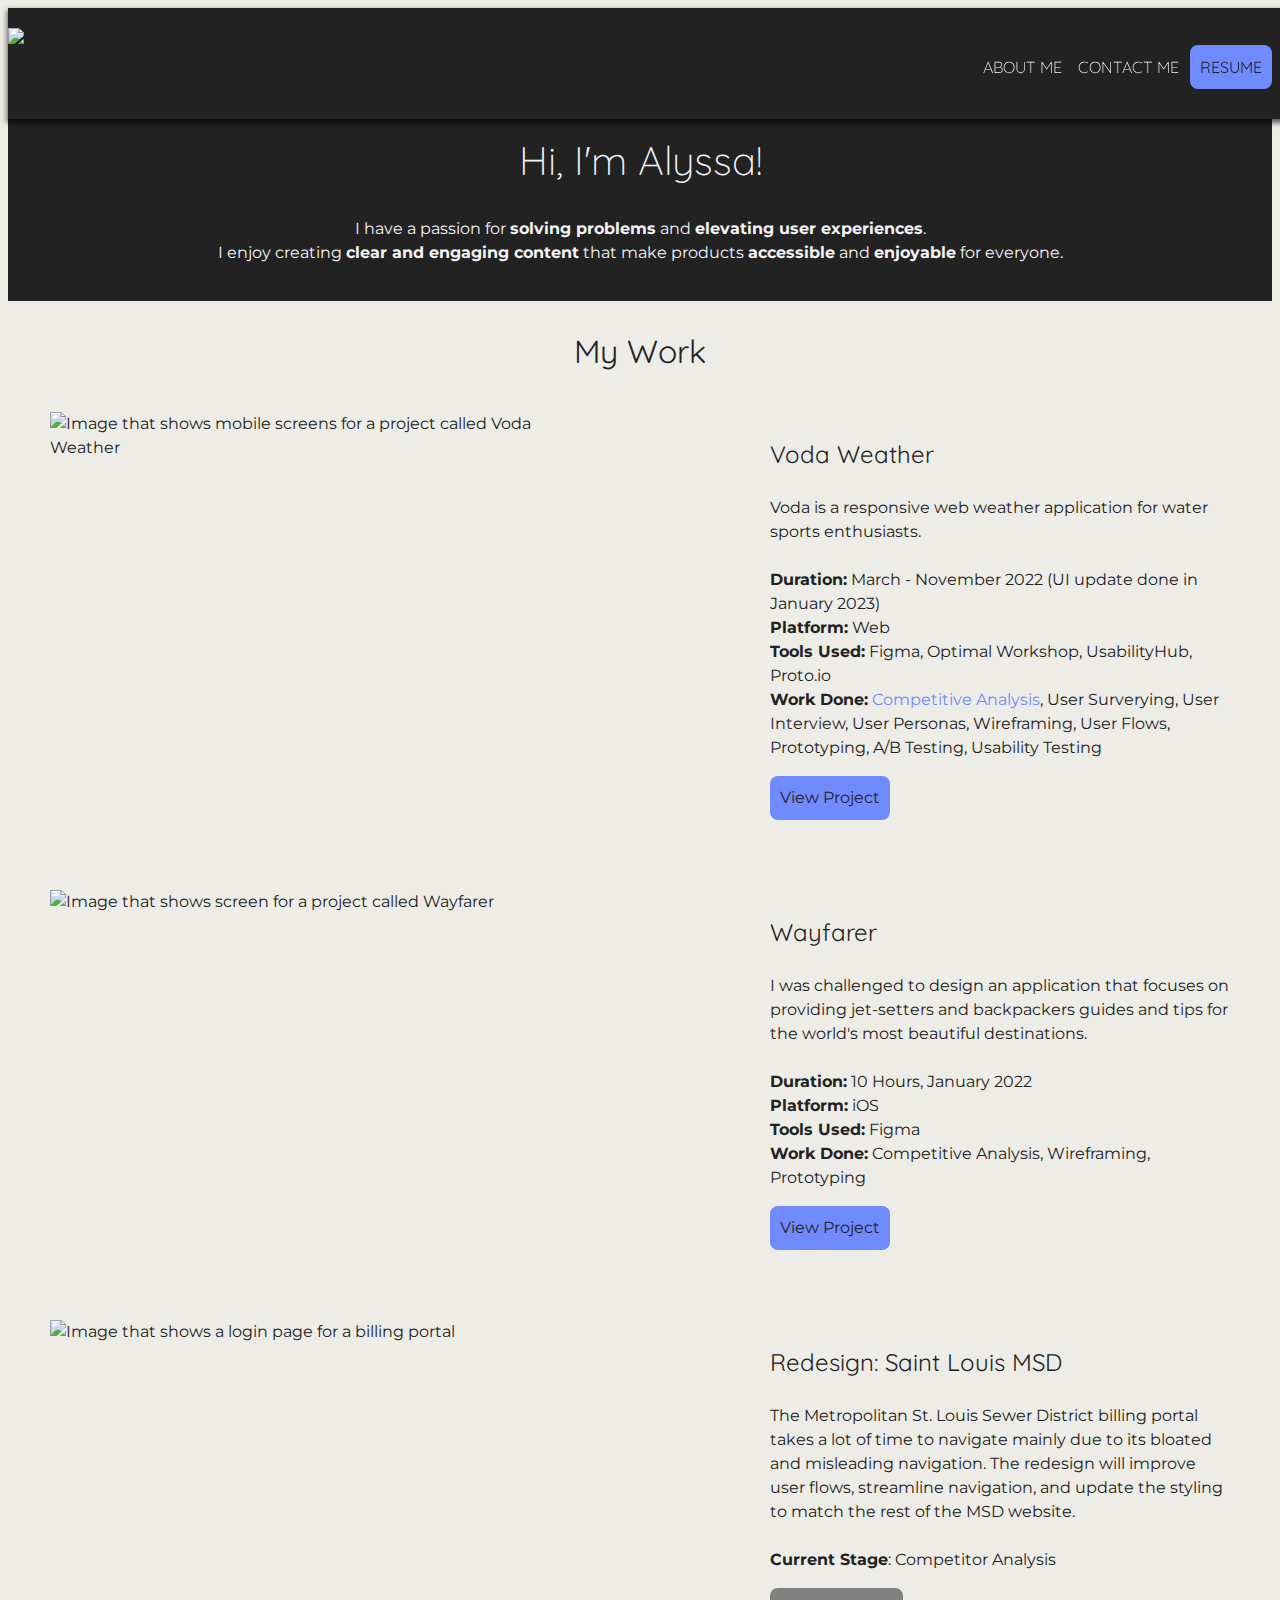
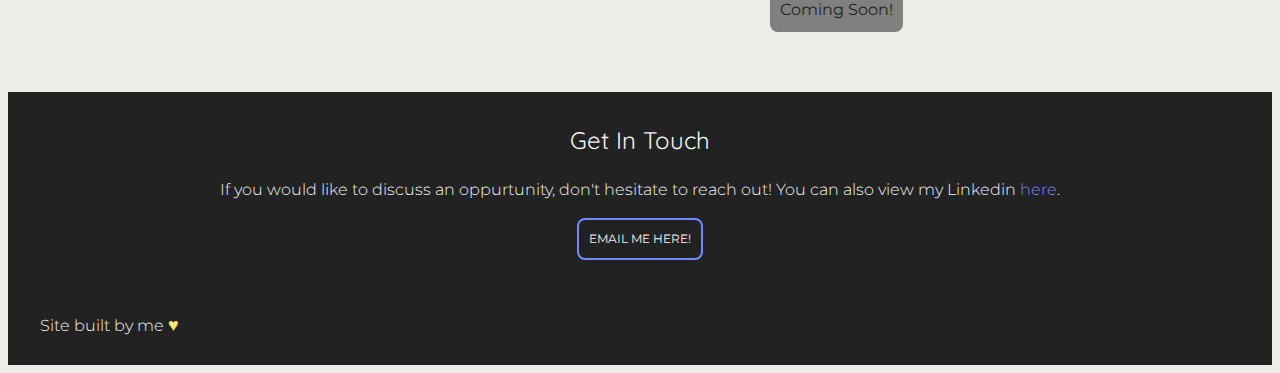
==== commit 3154e6b4: "updated resume path" ====
--- a/index.html
+++ b/index.html
@@ -53,7 +53,7 @@
               <!--Will take viewer directly to footer-->
               <li>
                 <a
-                  href="https://docs.google.com/document/d/1ah0mfzn5v0yRFs8_3bOkqleL-h7HvubnC_UFKjJw1C0/edit?usp=sharing"
+                  href="https://www.dropbox.com/s/xz8pj0js0so0u25/marshall-alyssa-resume.pdf?dl=0"
                   target="_blank"
                   class="button resume"
                   >Resume</a
@@ -117,9 +117,14 @@
                 <b>Platform:</b> Web <br />
                 <b>Tools Used:</b> Figma, Optimal Workshop, UsabilityHub,
                 Proto.io <br />
-                <b>Work Done:</b> Competitive Analysis, User Surverying, User
-                Interview, User Personas, Wireframing, User Flows, Prototyping,
-                A/B Testing, Usability Testing
+                <b>Work Done:</b>
+                <a
+                  href="https://docs.google.com/document/d/1aWFXOfeXT-JvooXBHvAkDAmd8-A91Pg45X2lrBR87VE/edit?usp=sharing"
+                  class="link text"
+                >
+                  Competitive Analysis</a
+                >, User Surverying, User Interview, User Personas, Wireframing,
+                User Flows, Prototyping, A/B Testing, Usability Testing
               </p>
               <a href="voda.html" class="button index">View Project</a>
             </div>
@@ -202,51 +207,6 @@
         </div>
         <br />
         <br />
-        <div>
-          <!--<div class="social">
-                        <a href="https://www.linkedin.com/in/alyssamars/" target="_blank">
-                            <svg height="40px" width="40px" version="1.1" xmlns="http://www.w3.org/2000/svg" xmlns:xlink="http://www.w3.org/1999/xlink" viewBox="0 0 512 512" xml:space="preserve" fill="#000000">
-                                <g stroke-width="0"></g>
-                                <g stroke-linecap="round" stroke-linejoin="round"></g>
-                                <g>
-                                    <g>
-                                        <path
-                                            style="fill: #fee187;"
-                                            d="M60.76,139.885c-7.812,0-14.144-6.332-14.144-14.144V60.76c0-7.812,6.332-14.144,14.144-14.144 h64.98c7.812,0,14.144,6.332,14.144,14.144s-6.332,14.144-14.144,14.144H74.903v50.837 C74.903,133.553,68.571,139.885,60.76,139.885z"
-                                        ></path>
-                                        <path
-                                            style="fill: #fee187;"
-                                            d="M451.24,465.384h-64.98c-7.812,0-14.144-6.332-14.144-14.144s6.332-14.144,14.144-14.144h50.836 V386.26c0-7.812,6.332-14.144,14.144-14.144s14.144,6.332,14.144,14.144v64.98C465.384,459.05,459.05,465.384,451.24,465.384z"
-                                        ></path>
-                                        <path
-                                            style="fill: #fee187;"
-                                            d="M497.856,512H14.144C6.332,512,0,505.668,0,497.856V14.144C0,6.332,6.332,0,14.144,0h483.713 C505.668,0,512,6.332,512,14.144v483.713C512,505.668,505.668,512,497.856,512z M28.287,483.713h455.425V28.287H28.287V483.713z"
-                                        ></path>
-                                    </g>
-                                    <path
-                                        style="fill: #222;"
-                                        d="M285.871,396.432v-97.09c0-15.476,12.199-28.515,27.672-28.836 c8.042-0.167,15.342,3.028,20.587,8.275c5.117,5.113,8.28,12.183,8.28,19.991v97.662h50.496l0.003-100.848 c0-54.297-36.605-78.178-67.266-78.178c-40.93,0-53.985,23.517-53.988,23.524v-21.296h-36.171v176.797H285.871z"
-                                    ></path>
-                                    <path
-                                        style="fill: #fee187;"
-                                        d="M392.906,410.576h-50.496c-7.812,0-14.144-6.332-14.144-14.144V298.77 c0-3.776-1.468-7.322-4.133-9.985c-2.751-2.751-6.416-4.242-10.298-4.14c-7.621,0.158-13.821,6.751-13.821,14.695v97.09 c0,7.812-6.332,14.144-14.144,14.144h-50.387c-7.812,0-14.144-6.332-14.144-14.144V219.634c0-7.812,6.332-14.144,14.144-14.144 h36.171c5.165,0,9.684,2.769,12.152,6.902c10.097-5.136,23.76-9.13,41.837-9.13c40.456,0,81.411,31.711,81.411,92.321 l-0.003,100.848C407.05,404.244,400.718,410.576,392.906,410.576z M356.554,382.289h22.21l0.003-86.705 c0-43.995-27.538-64.033-53.124-64.033c-30.781,0-41.055,15.37-41.748,16.466c-3.105,5.369-9.391,8.121-15.49,6.68 c-6.384-1.506-10.895-7.206-10.895-13.765v-7.154h-7.884v148.51h22.099v-82.947c0-23.222,18.627-42.502,41.523-42.977 c11.663-0.231,22.634,4.168,30.883,12.415c8.01,8.003,12.422,18.655,12.422,29.992L356.554,382.289L356.554,382.289z M284.306,247.256c-0.127,0.255-0.262,0.502-0.402,0.747C284.194,247.528,284.306,247.258,284.306,247.256z"
-                                    ></path>
-                                    <polyline style="fill: #222;" points="174.893,352.177 174.893,396.432 124.507,396.432 124.507,219.634 174.893,219.634 174.893,276.745 "></polyline>
-                                    <g>
-                                        <path
-                                            style="fill: #fee187;"
-                                            d="M174.893,410.576h-50.387c-7.812,0-14.144-6.332-14.144-14.144V219.634 c0-7.812,6.332-14.144,14.144-14.144h50.387c7.812,0,14.144,6.332,14.144,14.144v57.111c0,7.812-6.332,14.144-14.144,14.144 s-14.144-6.332-14.144-14.144v-42.967H138.65v148.511h22.099v-30.112c0-7.812,6.332-14.144,14.144-14.144 c7.812,0,14.144,6.332,14.144,14.144v44.255C189.037,404.244,182.705,410.576,174.893,410.576z"
-                                        ></path>
-                                        <path
-                                            style="fill: #fee187;"
-                                            d="M149.701,190.932c-24.678,0-44.755-20.077-44.755-44.755s20.077-44.753,44.755-44.753 c24.676,0,44.753,20.075,44.753,44.753S174.377,190.932,149.701,190.932z M149.701,129.711c-9.08,0-16.467,7.387-16.467,16.466 c0,9.08,7.387,16.467,16.467,16.467c9.079,0,16.466-7.387,16.466-16.467C166.167,137.099,158.779,129.711,149.701,129.711z"
-                                        ></path>
-                                    </g>
-                                </g>
-                            </svg>
-                        </a>
-                    </div>-->
-        </div>
         <p>Site built by me <mark class="heart">&hearts;</mark></p>
       </div>
     </footer>
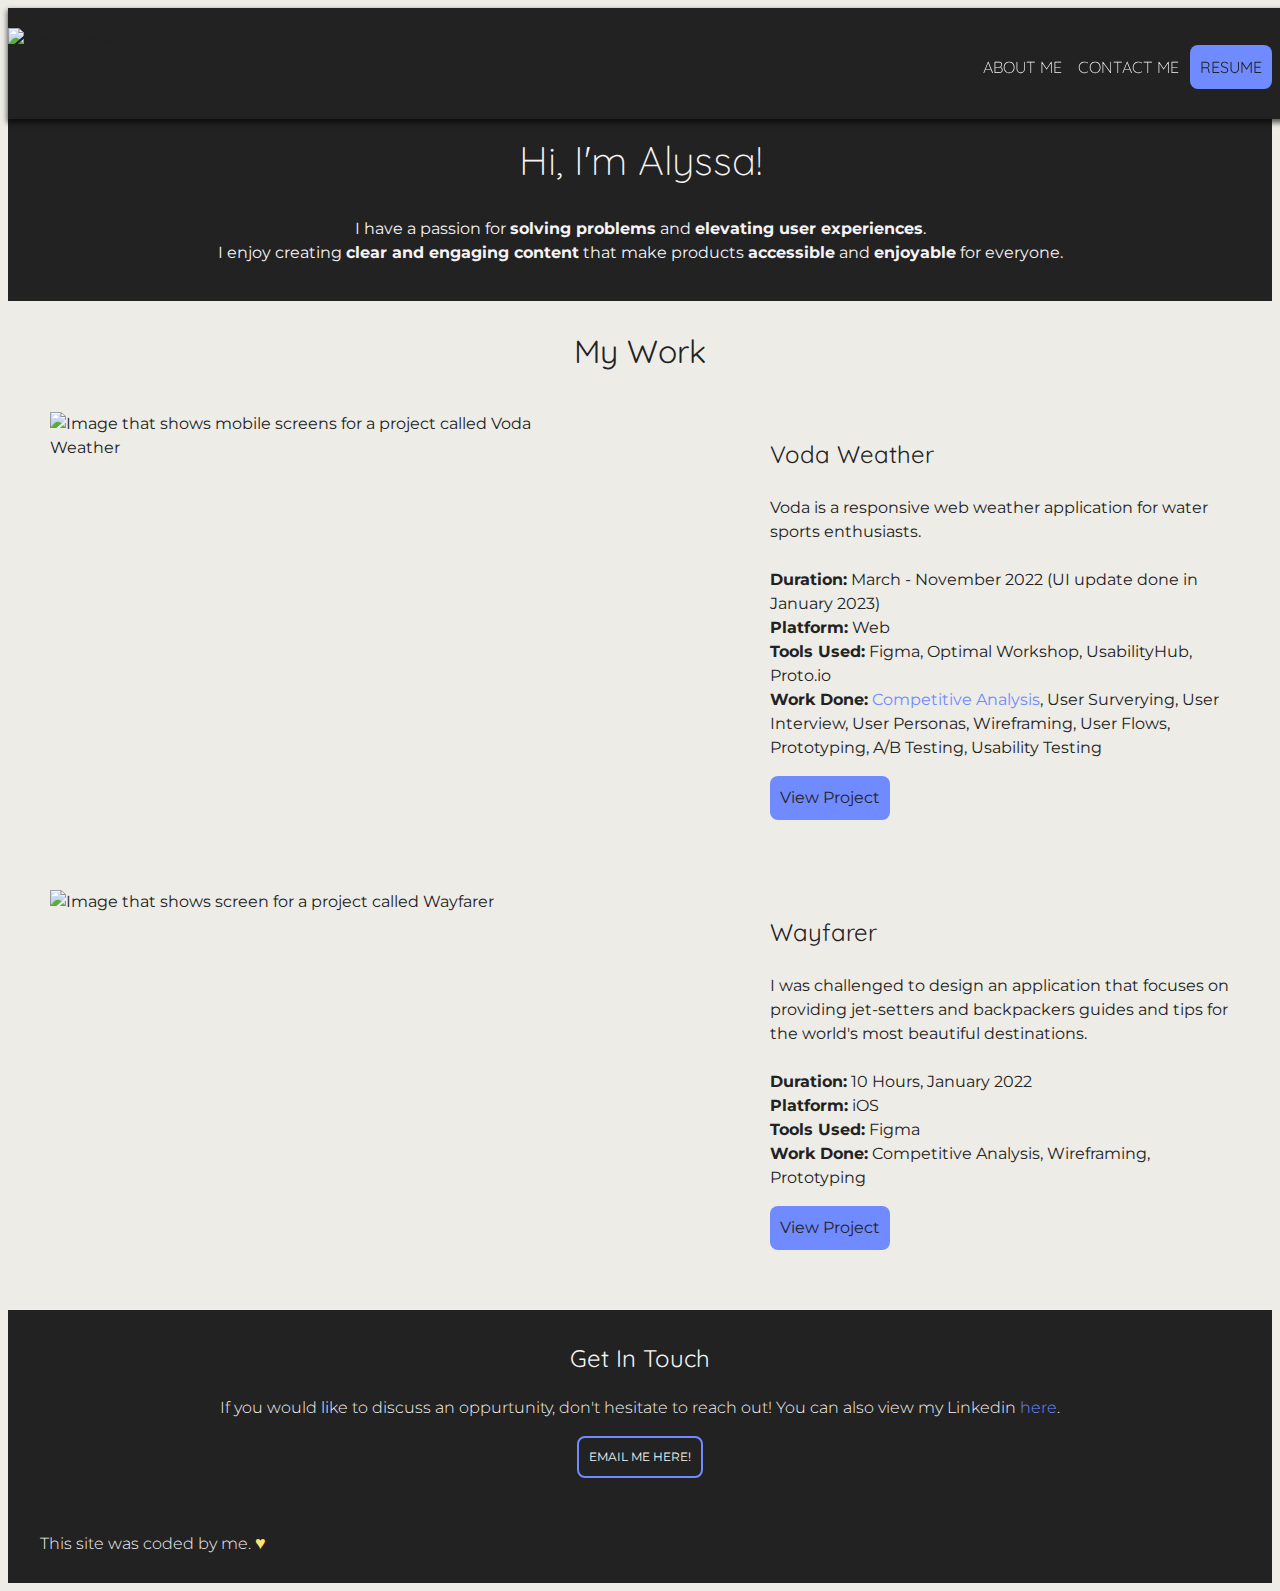
==== commit 40494429: "removed third project" ====
--- a/index.html
+++ b/index.html
@@ -160,6 +160,7 @@
               >
             </div>
           </div>
+          <!--
           <div class="row">
             <div class="col-md-6 col-lg-7">
               <picture>
@@ -179,11 +180,15 @@
                 navigation. The redesign will improve user flows, streamline
                 navigation, and update the styling to match the rest of the MSD
                 website.
-                <br /><br /><b>Current Stage</b>: Competitor Analysis
               </p>
-              <a href="" class="button soon">Coming Soon!</a>
-            </div>
-          </div>
+              <a
+                href="https://amarshall.notion.site/0fda97538f284b00a65fa074d4df8bdc?v=9ea886da2c2d40cca0bfb380d070c246"
+                class="button soon"
+                target="_blank"
+                >View Timeline</a
+              >
+            </div>
+          </div>-->
         </div>
       </div>
     </main>
@@ -207,7 +212,10 @@
         </div>
         <br />
         <br />
-        <p>Site built by me <mark class="heart">&hearts;</mark></p>
+        <p>
+          This site was coded by me.
+          <mark class="heart">&hearts;</mark>
+        </p>
       </div>
     </footer>
     <script
